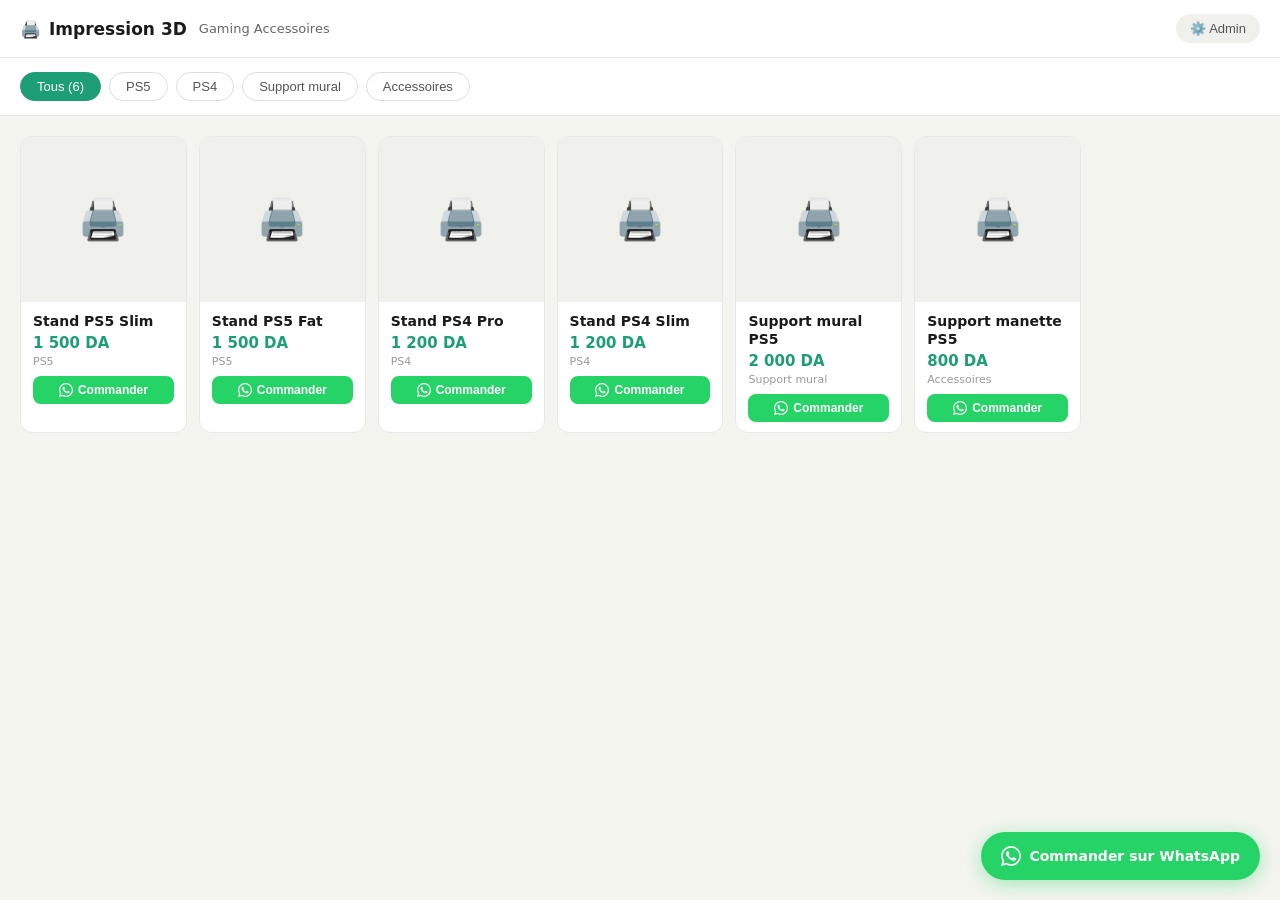
==== index.html @ 2fea6477 "Update index.html" ====
<!DOCTYPE html>
<html lang="fr">
<head>
<meta charset="UTF-8"/>
<meta name="viewport" content="width=device-width, initial-scale=1.0"/>
<title>Impression 3D — Catalogue</title>
<style>
  *{box-sizing:border-box;margin:0;padding:0}
  body{font-family:system-ui,-apple-system,sans-serif;background:#f5f5f0;color:#1a1a1a;min-height:100vh}

  /* ─── HEADER ─── */
  .header{background:#fff;border-bottom:1px solid #e8e8e8;padding:14px 20px;display:flex;align-items:center;justify-content:space-between;position:sticky;top:0;z-index:50}
  .logo{font-size:17px;font-weight:600;display:flex;align-items:center;gap:8px}
  .logo-sub{font-size:13px;font-weight:400;color:#666;margin-left:4px}
  .header-right{display:flex;align-items:center;gap:10px}
  .admin-toggle{background:#f0f0ec;border:none;padding:7px 14px;border-radius:20px;font-size:13px;cursor:pointer;color:#555;font-weight:500}
  .admin-toggle:hover{background:#e5e5e0}

  /* ─── FILTRES ─── */
  .filters{padding:14px 20px;display:flex;gap:8px;flex-wrap:wrap;background:#fff;border-bottom:1px solid #e8e8e8}
  .filter-btn{padding:6px 16px;border-radius:20px;border:1px solid #ddd;font-size:13px;cursor:pointer;background:#fff;color:#555;transition:all .15s;white-space:nowrap}
  .filter-btn.active{background:#1D9E75;color:#fff;border-color:#1D9E75}
  .filter-btn:hover:not(.active){background:#f5f5f0}

  /* ─── GRILLE PRODUITS ─── */
  .grid{display:grid;grid-template-columns:repeat(auto-fill,minmax(160px,1fr));gap:12px;padding:20px;padding-bottom:100px}
  .card{background:#fff;border:1px solid #e8e8e8;border-radius:12px;overflow:hidden;transition:box-shadow .15s,transform .1s}
  .card:hover{box-shadow:0 4px 16px rgba(0,0,0,0.1);transform:translateY(-2px)}
  .card-img{width:100%;aspect-ratio:1;object-fit:cover;display:block;background:#f0f0ec}
  .card-img-placeholder{width:100%;aspect-ratio:1;display:flex;align-items:center;justify-content:center;background:#f0f0ec;font-size:40px}
  .card-body{padding:10px 12px}
  .card-name{font-size:14px;font-weight:600;line-height:1.3;margin-bottom:4px}
  .card-price{font-size:15px;font-weight:700;color:#1D9E75;margin-bottom:3px}
  .card-cat{font-size:11px;color:#999;margin-bottom:8px}
  .card-wa{width:100%;background:#25D366;color:#fff;border:none;padding:7px;border-radius:8px;font-size:12px;font-weight:600;cursor:pointer;display:flex;align-items:center;justify-content:center;gap:5px}
  .card-wa:hover{background:#1fba59}
  .card-wa svg{width:14px;height:14px;flex-shrink:0}

  /* ─── BOUTON WA FIXE ─── */
  .wa-fixed{position:fixed;bottom:20px;right:20px;background:#25D366;color:#fff;border:none;padding:14px 20px;border-radius:28px;font-size:14px;font-weight:600;cursor:pointer;display:flex;align-items:center;gap:8px;box-shadow:0 4px 20px rgba(37,211,102,0.4);z-index:40;text-decoration:none}
  .wa-fixed:hover{background:#1fba59}
  .wa-fixed svg{width:20px;height:20px}

  /* ─── PANNEAU ADMIN ─── */
  .admin-panel{display:none;position:fixed;inset:0;background:rgba(0,0,0,0.5);z-index:200;overflow-y:auto}
  .admin-panel.open{display:flex;align-items:flex-start;justify-content:center;padding:20px}
  .admin-box{background:#fff;border-radius:16px;width:100%;max-width:560px;padding:24px;margin:auto}
  .admin-title{font-size:18px;font-weight:700;margin-bottom:20px;display:flex;justify-content:space-between;align-items:center}
  .admin-close{background:#f0f0ec;border:none;width:32px;height:32px;border-radius:50%;font-size:18px;cursor:pointer;display:flex;align-items:center;justify-content:center}
  .admin-section{margin-bottom:24px}
  .admin-section h3{font-size:14px;font-weight:600;margin-bottom:12px;padding-bottom:8px;border-bottom:1px solid #eee}
  .form-grid{display:grid;grid-template-columns:1fr 1fr;gap:10px}
  .form-group{display:flex;flex-direction:column;gap:5px}
  .form-group.full{grid-column:1/-1}
  label{font-size:12px;color:#666;font-weight:500}
  input,select{padding:8px 12px;border:1px solid #ddd;border-radius:8px;font-size:13px;width:100%;outline:none}
  input:focus,select:focus{border-color:#1D9E75}
  .btn-add{background:#1D9E75;color:#fff;border:none;padding:10px 20px;border-radius:8px;font-size:14px;font-weight:600;cursor:pointer;width:100%;margin-top:4px}
  .btn-add:hover{background:#0F6E56}
  .product-list{display:flex;flex-direction:column;gap:8px;max-height:300px;overflow-y:auto}
  .product-item{display:flex;align-items:center;gap:10px;padding:8px 10px;background:#f5f5f0;border-radius:8px}
  .product-item-img{width:40px;height:40px;object-fit:cover;border-radius:6px;background:#e0e0dc;flex-shrink:0}
  .product-item-info{flex:1;min-width:0}
  .product-item-name{font-size:13px;font-weight:600;white-space:nowrap;overflow:hidden;text-overflow:ellipsis}
  .product-item-price{font-size:12px;color:#1D9E75;font-weight:600}
  .product-item-cat{font-size:11px;color:#999}
  .btn-edit{background:#f0f0ec;border:none;padding:5px 10px;border-radius:6px;font-size:11px;cursor:pointer;color:#555;white-space:nowrap}
  .btn-edit:hover{background:#e5e5e0}
  .btn-delete{background:#fdecea;border:none;padding:5px 10px;border-radius:6px;font-size:11px;cursor:pointer;color:#c0392b;white-space:nowrap}
  .btn-delete:hover{background:#f9d6d3}
  .btn-save-config{background:#f0f0ec;color:#333;border:none;padding:10px 20px;border-radius:8px;font-size:14px;font-weight:600;cursor:pointer;width:100%;margin-top:8px}
  .btn-save-config:hover{background:#e5e5e0}
  .notice{background:#E1F5EE;color:#0F6E56;padding:10px 14px;border-radius:8px;font-size:12px;margin-top:10px;line-height:1.5}
  .empty{text-align:center;padding:30px;color:#999;font-size:13px}
  @media(max-width:480px){
    .form-grid{grid-template-columns:1fr}
    .grid{grid-template-columns:repeat(auto-fill,minmax(140px,1fr))}
    .wa-fixed{bottom:14px;right:14px;padding:12px 16px;font-size:13px}
  }
</style>
</head>
<body>

<!-- ═══════════════ HEADER ═══════════════ -->
<div class="header">
  <div class="logo">
    🖨️ <span id="site-nom">Impression 3D</span>
    <span class="logo-sub" id="site-sous-titre">Gaming Accessoires</span>
  </div>
  <div class="header-right">
    <button class="admin-toggle" onclick="toggleAdmin()">⚙️ Admin</button>
  </div>
</div>

<!-- ═══════════════ FILTRES ═══════════════ -->
<div class="filters" id="filters"></div>

<!-- ═══════════════ GRILLE PRODUITS ═══════════════ -->
<div class="grid" id="grid"></div>

<!-- ═══════════════ BOUTON WA FIXE ═══════════════ -->
<a class="wa-fixed" id="wa-link" href="#" onclick="ouvrirWA('');return false;">
  <svg viewBox="0 0 24 24" fill="currentColor"><path d="M17.472 14.382c-.297-.149-1.758-.867-2.03-.967-.273-.099-.471-.148-.67.15-.197.297-.767.966-.94 1.164-.173.199-.347.223-.644.075-.297-.15-1.255-.463-2.39-1.475-.883-.788-1.48-1.761-1.653-2.059-.173-.297-.018-.458.13-.606.134-.133.298-.347.446-.52.149-.174.198-.298.298-.497.099-.198.05-.371-.025-.52-.075-.149-.669-1.612-.916-2.207-.242-.579-.487-.5-.669-.51-.173-.008-.371-.01-.57-.01-.198 0-.52.074-.792.372-.272.297-1.04 1.016-1.04 2.479 0 1.462 1.065 2.875 1.213 3.074.149.198 2.096 3.2 5.077 4.487.709.306 1.262.489 1.694.625.712.227 1.36.195 1.871.118.571-.085 1.758-.719 2.006-1.413.248-.694.248-1.289.173-1.413-.074-.124-.272-.198-.57-.347m-5.421 7.403h-.004a9.87 9.87 0 01-5.031-1.378l-.361-.214-3.741.982.998-3.648-.235-.374a9.86 9.86 0 01-1.51-5.26c.001-5.45 4.436-9.884 9.888-9.884 2.64 0 5.122 1.03 6.988 2.898a9.825 9.825 0 012.893 6.994c-.003 5.45-4.437 9.884-9.885 9.884m8.413-18.297A11.815 11.815 0 0012.05 0C5.495 0 .16 5.335.157 11.892c0 2.096.547 4.142 1.588 5.945L.057 24l6.305-1.654a11.882 11.882 0 005.683 1.448h.005c6.554 0 11.89-5.335 11.893-11.893a11.821 11.821 0 00-3.48-8.413z"/></svg>
  Commander sur WhatsApp
</a>

<!-- ═══════════════ PANNEAU ADMIN ═══════════════ -->
<div class="admin-panel" id="admin-panel">
  <div class="admin-box">
    <div class="admin-title">
      ⚙️ Panneau Admin
      <button class="admin-close" onclick="toggleAdmin()">✕</button>
    </div>

    <!-- Configuration du site -->
    <div class="admin-section">
      <h3>🔧 Configuration du site</h3>
      <div class="form-grid">
        <div class="form-group full">
          <label>Nom du site</label>
          <input type="text" id="cfg-nom" placeholder="Ex: Impression 3D Alger"/>
        </div>
        <div class="form-group full">
          <label>Sous-titre</label>
          <input type="text" id="cfg-sous" placeholder="Ex: Gaming Accessoires"/>
        </div>
        <div class="form-group full">
          <label>Numéro WhatsApp (format international sans +)</label>
          <input type="text" id="cfg-wa" placeholder="213661234567"/>
        </div>
      </div>
      <button class="btn-save-config" onclick="sauvegarderConfig()">💾 Sauvegarder la config</button>
    </div>

    <!-- Ajouter un produit -->
    <div class="admin-section">
      <h3>➕ Ajouter / Modifier un produit</h3>
      <input type="hidden" id="edit-id"/>
      <div class="form-grid">
        <div class="form-group full">
          <label>Nom du produit *</label>
          <input type="text" id="f-nom" placeholder="Ex: Stand PS5 Slim"/>
        </div>
        <div class="form-group">
          <label>Prix *</label>
          <input type="text" id="f-prix" placeholder="Ex: 1 500 DA"/>
        </div>
        <div class="form-group">
          <label>Catégorie *</label>
          <input type="text" id="f-cat" placeholder="Ex: PS5, PS4, Accessoires"/>
        </div>
        <div class="form-group full">
          <label>Lien image (URL depuis Makerworld ou autre)</label>
          <input type="text" id="f-img" placeholder="https://makerworld.com/...ou lien image directe"/>
        </div>
      </div>
      <button class="btn-add" id="btn-add-prod" onclick="ajouterProduit()">➕ Ajouter le produit</button>
      <div class="notice">
        💡 <strong>Comment obtenir un lien image depuis Makerworld :</strong><br/>
        1. Ouvrez la page du modèle sur Makerworld<br/>
        2. Clic droit sur la photo → "Copier l'adresse de l'image"<br/>
        3. Collez le lien ci-dessus
      </div>
    </div>

    <!-- Liste des produits -->
    <div class="admin-section">
      <h3>📦 Mes produits (<span id="count-prod">0</span>)</h3>
      <div class="product-list" id="product-list"></div>
    </div>

    <!-- Export -->
    <div class="admin-section">
      <h3>💾 Sauvegarder & Exporter</h3>
      <p style="font-size:12px;color:#666;margin-bottom:10px;line-height:1.6">
        Téléchargez votre catalogue mis à jour. Remplacez l'ancien fichier HTML par le nouveau.
      </p>
      <button class="btn-add" onclick="exporterHTML()">⬇️ Télécharger mon catalogue mis à jour</button>
    </div>

  </div>
</div>

<script>
// ═══════════════ DONNÉES PAR DÉFAUT ═══════════════
let config = {
  nom: "Impression 3D",
  sousTitre: "Gaming Accessoires",
  whatsapp: "213XXXXXXXXX"
};

let produits = [
  {id:1, nom:"Stand PS5 Slim", prix:"1 500 DA", cat:"PS5", img:"https://lh3.googleusercontent.com/sitesv/[base64]w1280"},
  {id:2, nom:"Stand PS5 Fat", prix:"1 500 DA", cat:"PS5", img:"https://lh3.googleusercontent.com/sitesv/[base64]w1280"},
  {id:3, nom:"Stand PS4 Pro", prix:"1 200 DA", cat:"PS4", img:"https://lh3.googleusercontent.com/sitesv/[base64]w1280"},
  {id:4, nom:"Stand PS4 Slim", prix:"1 200 DA", cat:"PS4", img:"https://lh3.googleusercontent.com/sitesv/[base64]w1280"},
  {id:5, nom:"Support mural PS5", prix:"2 000 DA", cat:"Support mural", img:"https://lh3.googleusercontent.com/sitesv/[base64]w1280"},
  {id:6, nom:"Support manette PS5", prix:"800 DA", cat:"Accessoires", img:"https://lh3.googleusercontent.com/sitesv/[base64]w1280"},
];

let filtreActif = "Tous";
let nextId = 100;

// ═══════════════ RENDU PRINCIPAL ═══════════════
function afficherSite() {
  document.getElementById("site-nom").textContent = config.nom;
  document.getElementById("site-sous-titre").textContent = config.sousTitre;

  // Filtres
  const cats = ["Tous", ...new Set(produits.map(p => p.cat))];
  document.getElementById("filters").innerHTML = cats.map(c =>
    `<button class="filter-btn ${c===filtreActif?'active':''}" onclick="filtrer('${c}')">${c} ${c==='Tous'?'('+produits.length+')':''}</button>`
  ).join("");

  // Grille
  const liste = filtreActif === "Tous" ? produits : produits.filter(p => p.cat === filtreActif);
  if(liste.length === 0) {
    document.getElementById("grid").innerHTML = `<div class="empty" style="grid-column:1/-1">Aucun produit dans cette catégorie.</div>`;
  } else {
    document.getElementById("grid").innerHTML = liste.map(p => `
      <div class="card">
        ${p.img
          ? `<img class="card-img" src="${p.img}" alt="${p.nom}" onerror="this.outerHTML='<div class=card-img-placeholder>🖨️</div>'">`
          : `<div class="card-img-placeholder">🖨️</div>`
        }
        <div class="card-body">
          <div class="card-name">${p.nom}</div>
          <div class="card-price">${p.prix}</div>
          <div class="card-cat">${p.cat}</div>
          <button class="card-wa" onclick="ouvrirWA('${p.nom} — ${p.prix}')">
            <svg viewBox="0 0 24 24" fill="currentColor"><path d="M17.472 14.382c-.297-.149-1.758-.867-2.03-.967-.273-.099-.471-.148-.67.15-.197.297-.767.966-.94 1.164-.173.199-.347.223-.644.075-.297-.15-1.255-.463-2.39-1.475-.883-.788-1.48-1.761-1.653-2.059-.173-.297-.018-.458.13-.606.134-.133.298-.347.446-.52.149-.174.198-.298.298-.497.099-.198.05-.371-.025-.52-.075-.149-.669-1.612-.916-2.207-.242-.579-.487-.5-.669-.51-.173-.008-.371-.01-.57-.01-.198 0-.52.074-.792.372-.272.297-1.04 1.016-1.04 2.479 0 1.462 1.065 2.875 1.213 3.074.149.198 2.096 3.2 5.077 4.487.709.306 1.262.489 1.694.625.712.227 1.36.195 1.871.118.571-.085 1.758-.719 2.006-1.413.248-.694.248-1.289.173-1.413-.074-.124-.272-.198-.57-.347m-5.421 7.403h-.004a9.87 9.87 0 01-5.031-1.378l-.361-.214-3.741.982.998-3.648-.235-.374a9.86 9.86 0 01-1.51-5.26c.001-5.45 4.436-9.884 9.888-9.884 2.64 0 5.122 1.03 6.988 2.898a9.825 9.825 0 012.893 6.994c-.003 5.45-4.437 9.884-9.885 9.884m8.413-18.297A11.815 11.815 0 0012.05 0C5.495 0 .16 5.335.157 11.892c0 2.096.547 4.142 1.588 5.945L.057 24l6.305-1.654a11.882 11.882 0 005.683 1.448h.005c6.554 0 11.89-5.335 11.893-11.893a11.821 11.821 0 00-3.48-8.413z"/></svg>
            Commander
          </button>
        </div>
      </div>
    `).join("");
  }
}

function filtrer(cat) {
  filtreActif = cat;
  afficherSite();
}

function ouvrirWA(produit) {
  const num = 00213796878817;
  const msg = produit
    ? `Bonjour, je veux commander : ${produit}`
    : `Bonjour, je voudrais passer une commande.`;
  window.open(`https://wa.me/${num}?text=${encodeURIComponent(msg)}`, '_blank');
}

// ═══════════════ ADMIN ═══════════════
function toggleAdmin() {
  const p = document.getElementById("admin-panel");
  p.classList.toggle("open");
  if(p.classList.contains("open")) chargerAdmin();
}

function chargerAdmin() {
  document.getElementById("cfg-nom").value = config.nom;
  document.getElementById("cfg-sous").value = config.sousTitre;
  document.getElementById("cfg-wa").value = config.whatsapp;
  rafraichirListeProduits();
}

function sauvegarderConfig() {
  config.nom = document.getElementById("cfg-nom").value.trim() || config.nom;
  config.sousTitre = document.getElementById("cfg-sous").value.trim() || config.sousTitre;
  config.whatsapp = document.getElementById("cfg-wa").value.trim() || config.whatsapp;
  afficherSite();
  alert("✅ Configuration sauvegardée !");
}

function ajouterProduit() {
  const nom = document.getElementById("f-nom").value.trim();
  const prix = document.getElementById("f-prix").value.trim();
  const cat = document.getElementById("f-cat").value.trim();
  const img = document.getElementById("f-img").value.trim();
  const editId = document.getElementById("edit-id").value;

  if(!nom || !prix || !cat) {
    alert("⚠️ Veuillez remplir : Nom, Prix et Catégorie");
    return;
  }

  if(editId) {
    const idx = produits.findIndex(p => p.id == editId);
    if(idx >= 0) {
      produits[idx] = {id: parseInt(editId), nom, prix, cat, img};
    }
    document.getElementById("edit-id").value = "";
    document.getElementById("btn-add-prod").textContent = "➕ Ajouter le produit";
  } else {
    produits.push({id: nextId++, nom, prix, cat, img});
  }

  document.getElementById("f-nom").value = "";
  document.getElementById("f-prix").value = "";
  document.getElementById("f-cat").value = "";
  document.getElementById("f-img").value = "";
  afficherSite();
  rafraichirListeProduits();
}

function modifierProduit(id) {
  const p = produits.find(x => x.id == id);
  if(!p) return;
  document.getElementById("edit-id").value = p.id;
  document.getElementById("f-nom").value = p.nom;
  document.getElementById("f-prix").value = p.prix;
  document.getElementById("f-cat").value = p.cat;
  document.getElementById("f-img").value = p.img || "";
  document.getElementById("btn-add-prod").textContent = "✏️ Modifier le produit";
  document.getElementById("f-nom").focus();
  document.getElementById("f-nom").scrollIntoView({behavior:"smooth"});
}

function supprimerProduit(id) {
  if(!confirm("Supprimer ce produit ?")) return;
  produits = produits.filter(p => p.id != id);
  afficherSite();
  rafraichirListeProduits();
}

function rafraichirListeProduits() {
  document.getElementById("count-prod").textContent = produits.length;
  if(produits.length === 0) {
    document.getElementById("product-list").innerHTML = `<div class="empty">Aucun produit. Ajoutez-en un ci-dessus.</div>`;
    return;
  }
  document.getElementById("product-list").innerHTML = produits.map(p => `
    <div class="product-item">
      ${p.img
        ? `<img class="product-item-img" src="${p.img}" alt="${p.nom}" onerror="this.outerHTML='<div style=width:40px;height:40px;background:#e0e0dc;border-radius:6px;display:flex;align-items:center;justify-content:center;font-size:18px>🖨️</div>'">`
        : `<div style="width:40px;height:40px;background:#e0e0dc;border-radius:6px;display:flex;align-items:center;justify-content:center;font-size:18px">🖨️</div>`
      }
      <div class="product-item-info">
        <div class="product-item-name">${p.nom}</div>
        <div class="product-item-price">${p.prix}</div>
        <div class="product-item-cat">${p.cat}</div>
      </div>
      <button class="btn-edit" onclick="modifierProduit(${p.id})">✏️</button>
      <button class="btn-delete" onclick="supprimerProduit(${p.id})">🗑️</button>
    </div>
  `).join("");
}

// ═══════════════ EXPORT HTML ═══════════════
function exporterHTML() {
  const produitsJSON = JSON.stringify(produits);
  const configJSON = JSON.stringify(config);

  const contenu = document.documentElement.outerHTML
    .replace(/let produits = \[[\s\S]*?\];/, `let produits = ${produitsJSON};`)
    .replace(/let config = \{[\s\S]*?\};/, `let config = ${configJSON};`);

  const blob = new Blob([contenu], {type: "text/html;charset=utf-8"});
  const a = document.createElement("a");
  a.href = URL.createObjectURL(blob);
  a.download = "catalogue-3d.html";
  a.click();
}

// ═══════════════ DÉMARRAGE ═══════════════
afficherSite();
</script>
</body>
</html>
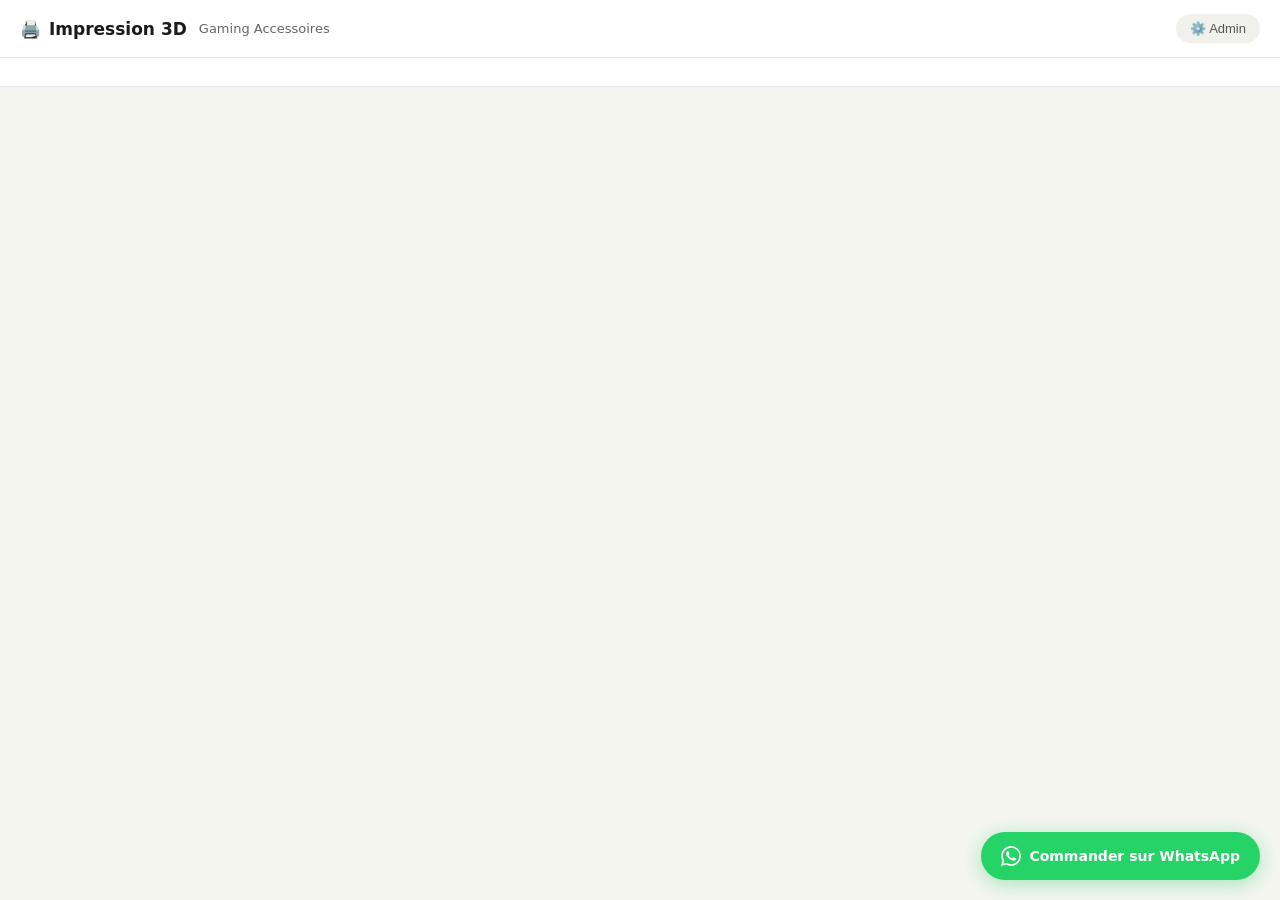
==== commit cb9f0736: "Update index.html" ====
--- a/index.html
+++ b/index.html
@@ -243,7 +243,7 @@
 }
 
 function ouvrirWA(produit) {
-  const num = 00213796878817;
+  const num = https://wa.me/00213796878817;
   const msg = produit
     ? `Bonjour, je veux commander : ${produit}`
     : `Bonjour, je voudrais passer une commande.`;
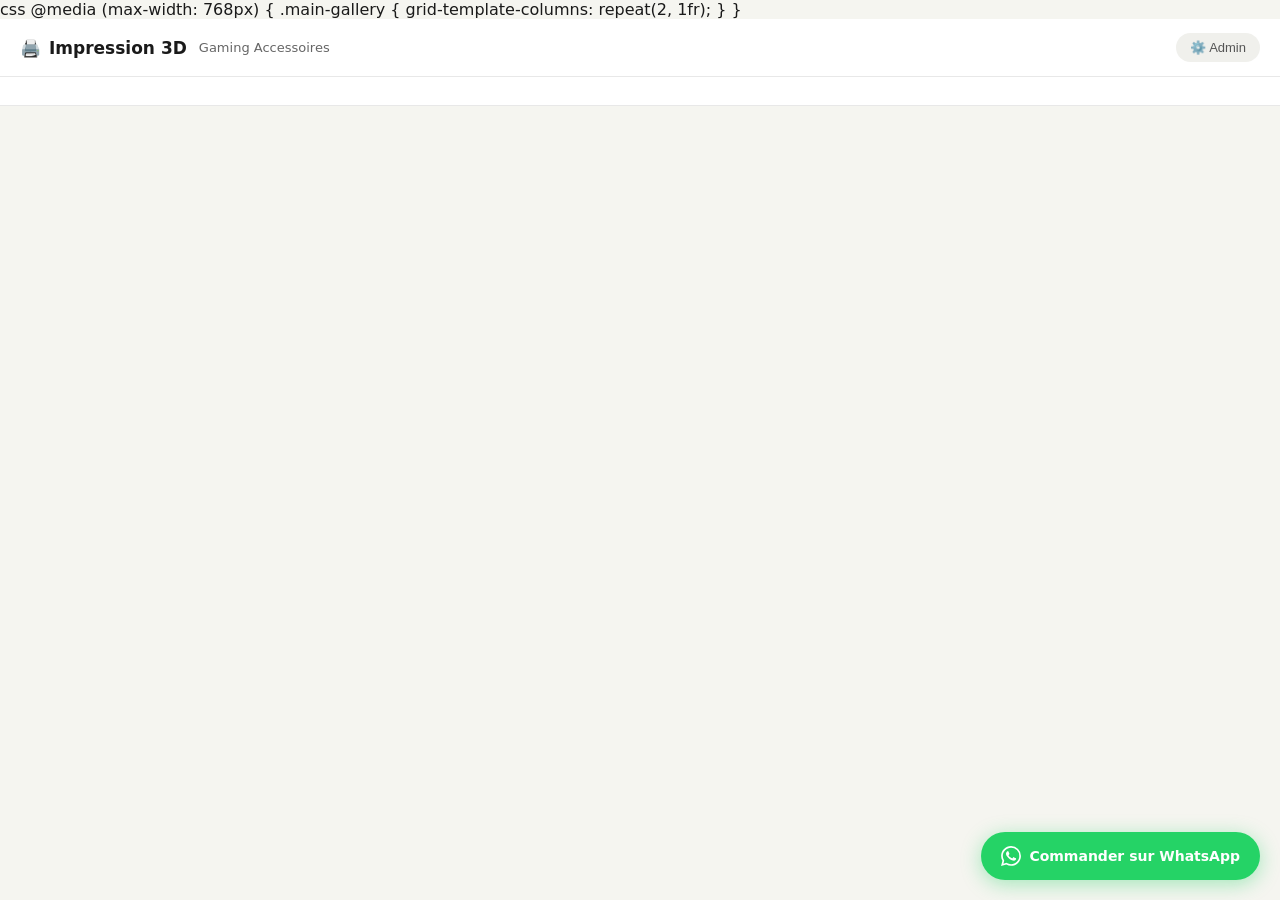
==== commit d10e2207: "Update index.html" ====
--- a/index.html
+++ b/index.html
@@ -78,6 +78,7 @@
     .wa-fixed{bottom:14px;right:14px;padding:12px 16px;font-size:13px}
   }
 </style>
+css @media (max-width: 768px) { .main-gallery { grid-template-columns: repeat(2, 1fr); } }
 </head>
 <body>
 
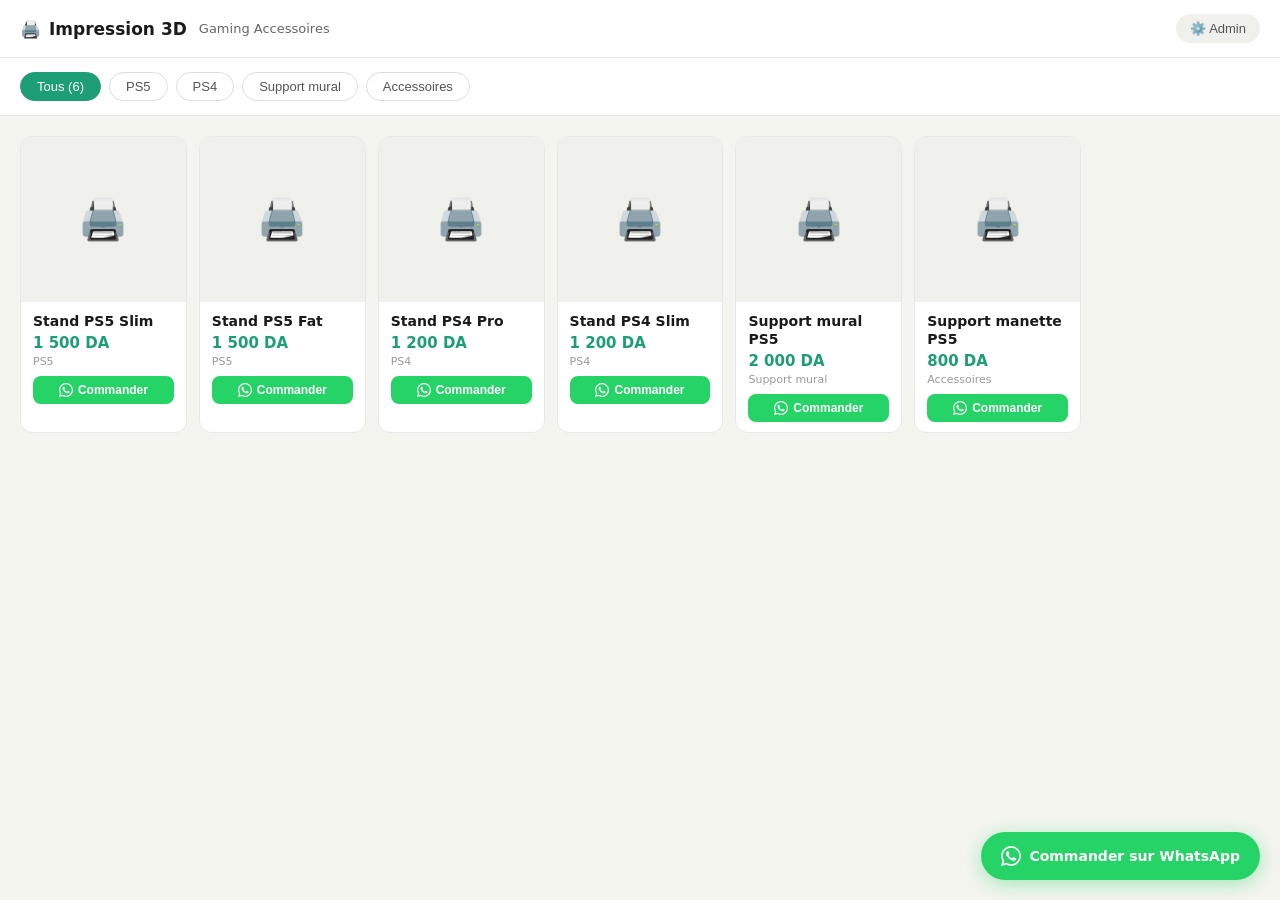
==== commit 83fa3768: "Add files via upload" ====
--- a/index.html
+++ b/index.html
@@ -78,7 +78,6 @@
     .wa-fixed{bottom:14px;right:14px;padding:12px 16px;font-size:13px}
   }
 </style>
-css @media (max-width: 768px) { .main-gallery { grid-template-columns: repeat(2, 1fr); } }
 </head>
 <body>
 
@@ -244,7 +243,7 @@
 }
 
 function ouvrirWA(produit) {
-  const num = https://wa.me/00213796878817;
+  const num = config.whatsapp;
   const msg = produit
     ? `Bonjour, je veux commander : ${produit}`
     : `Bonjour, je voudrais passer une commande.`;
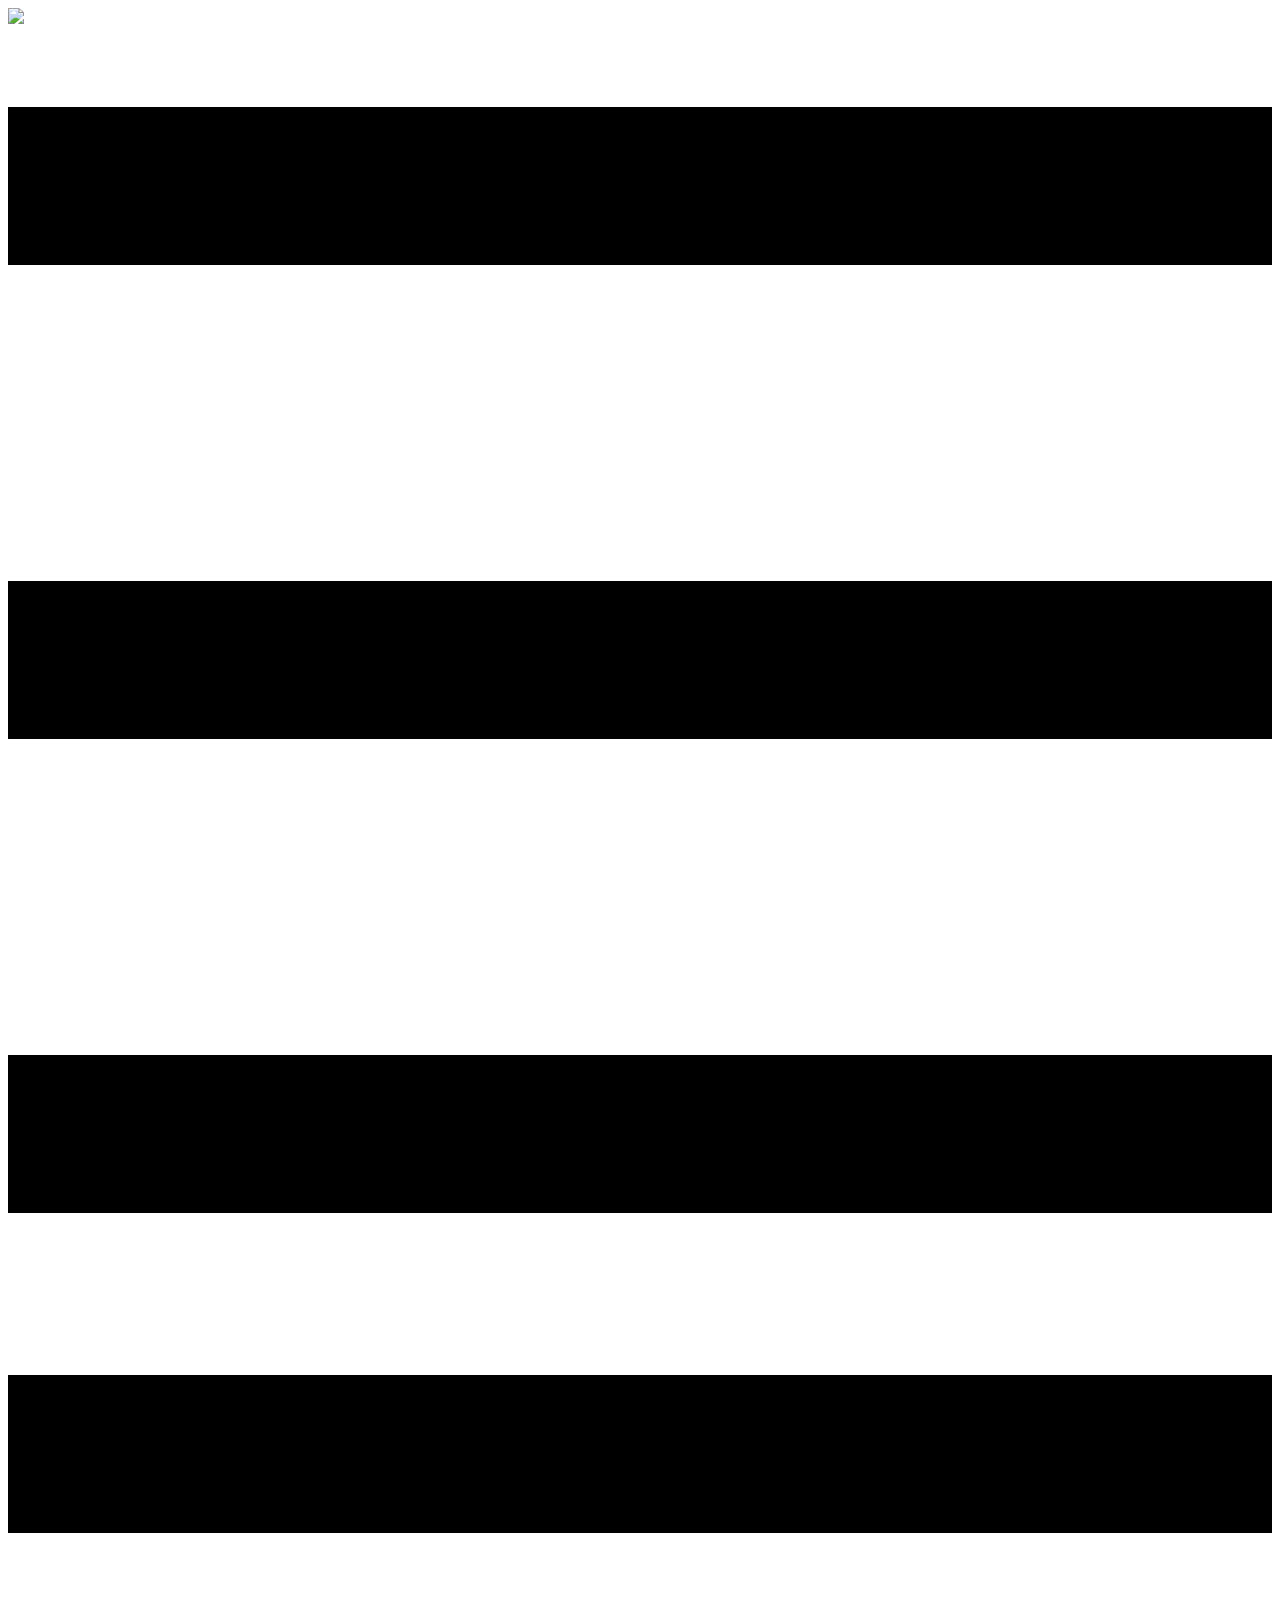
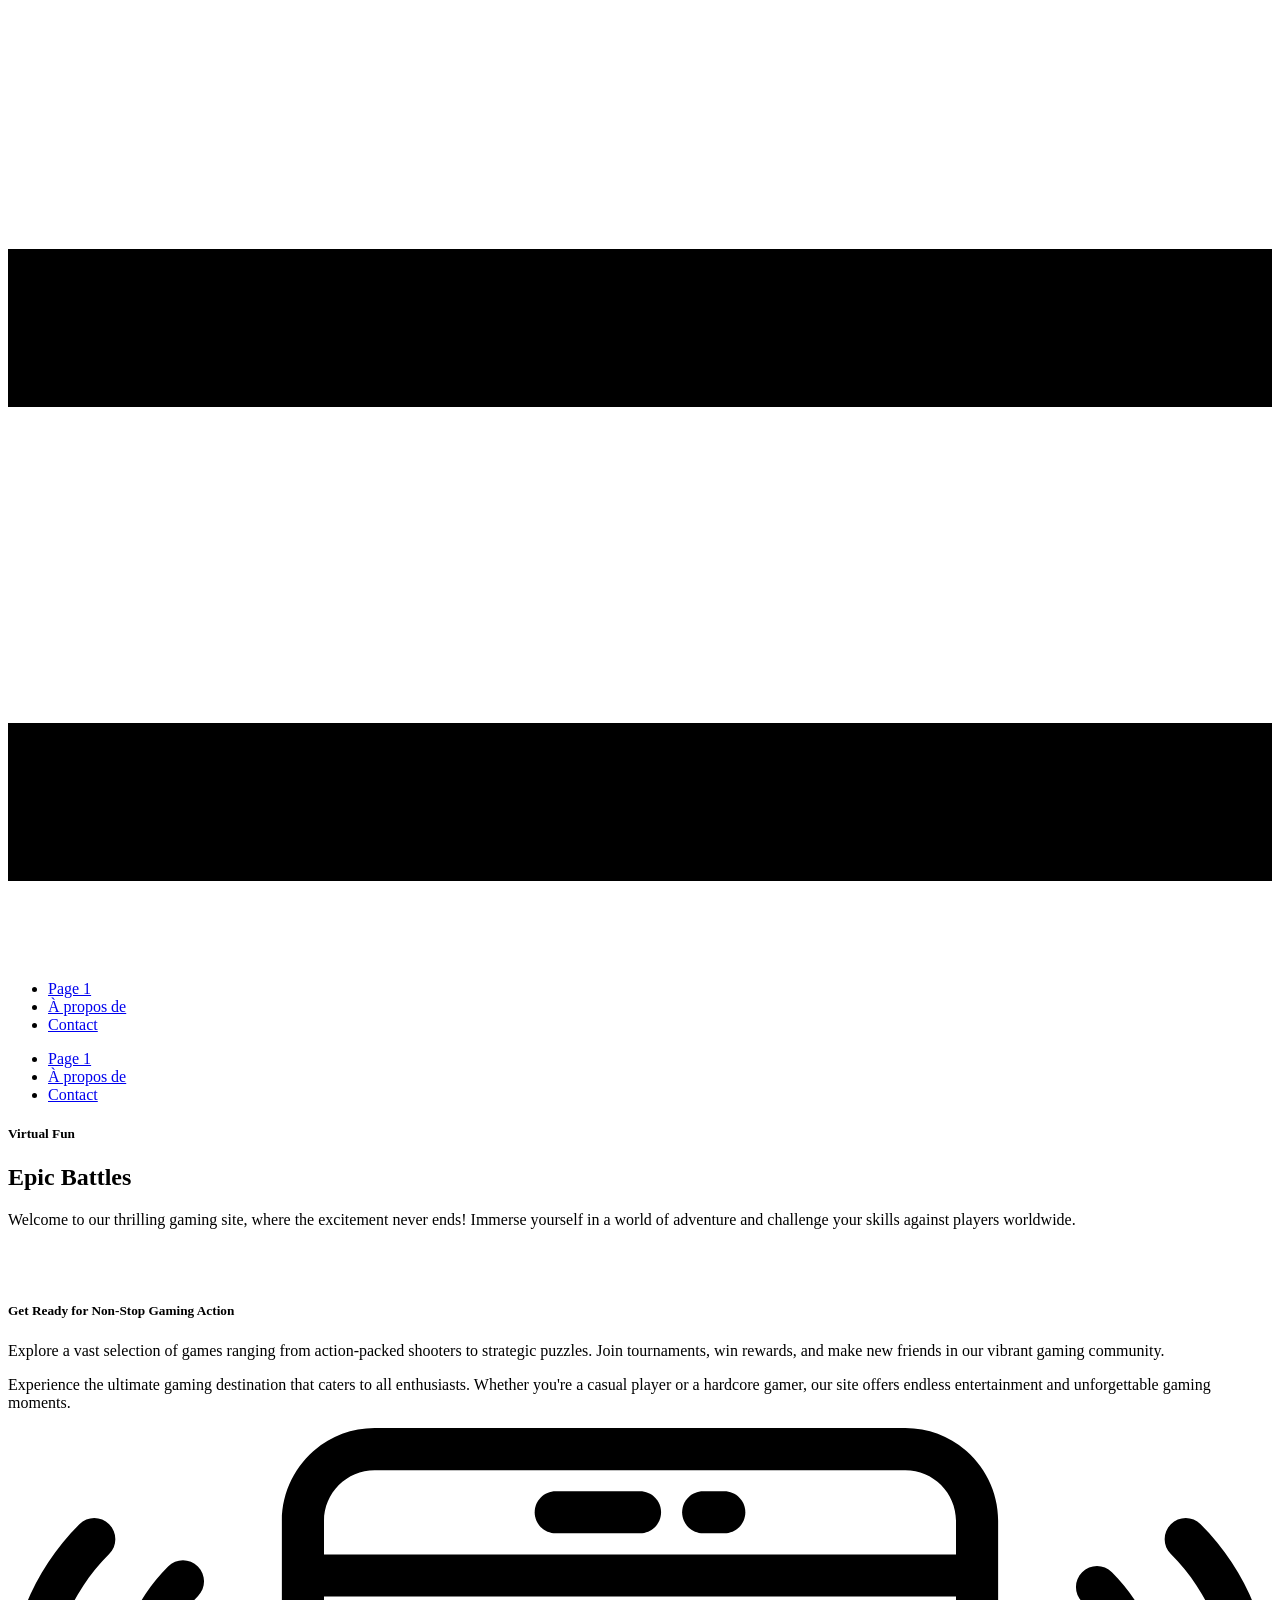
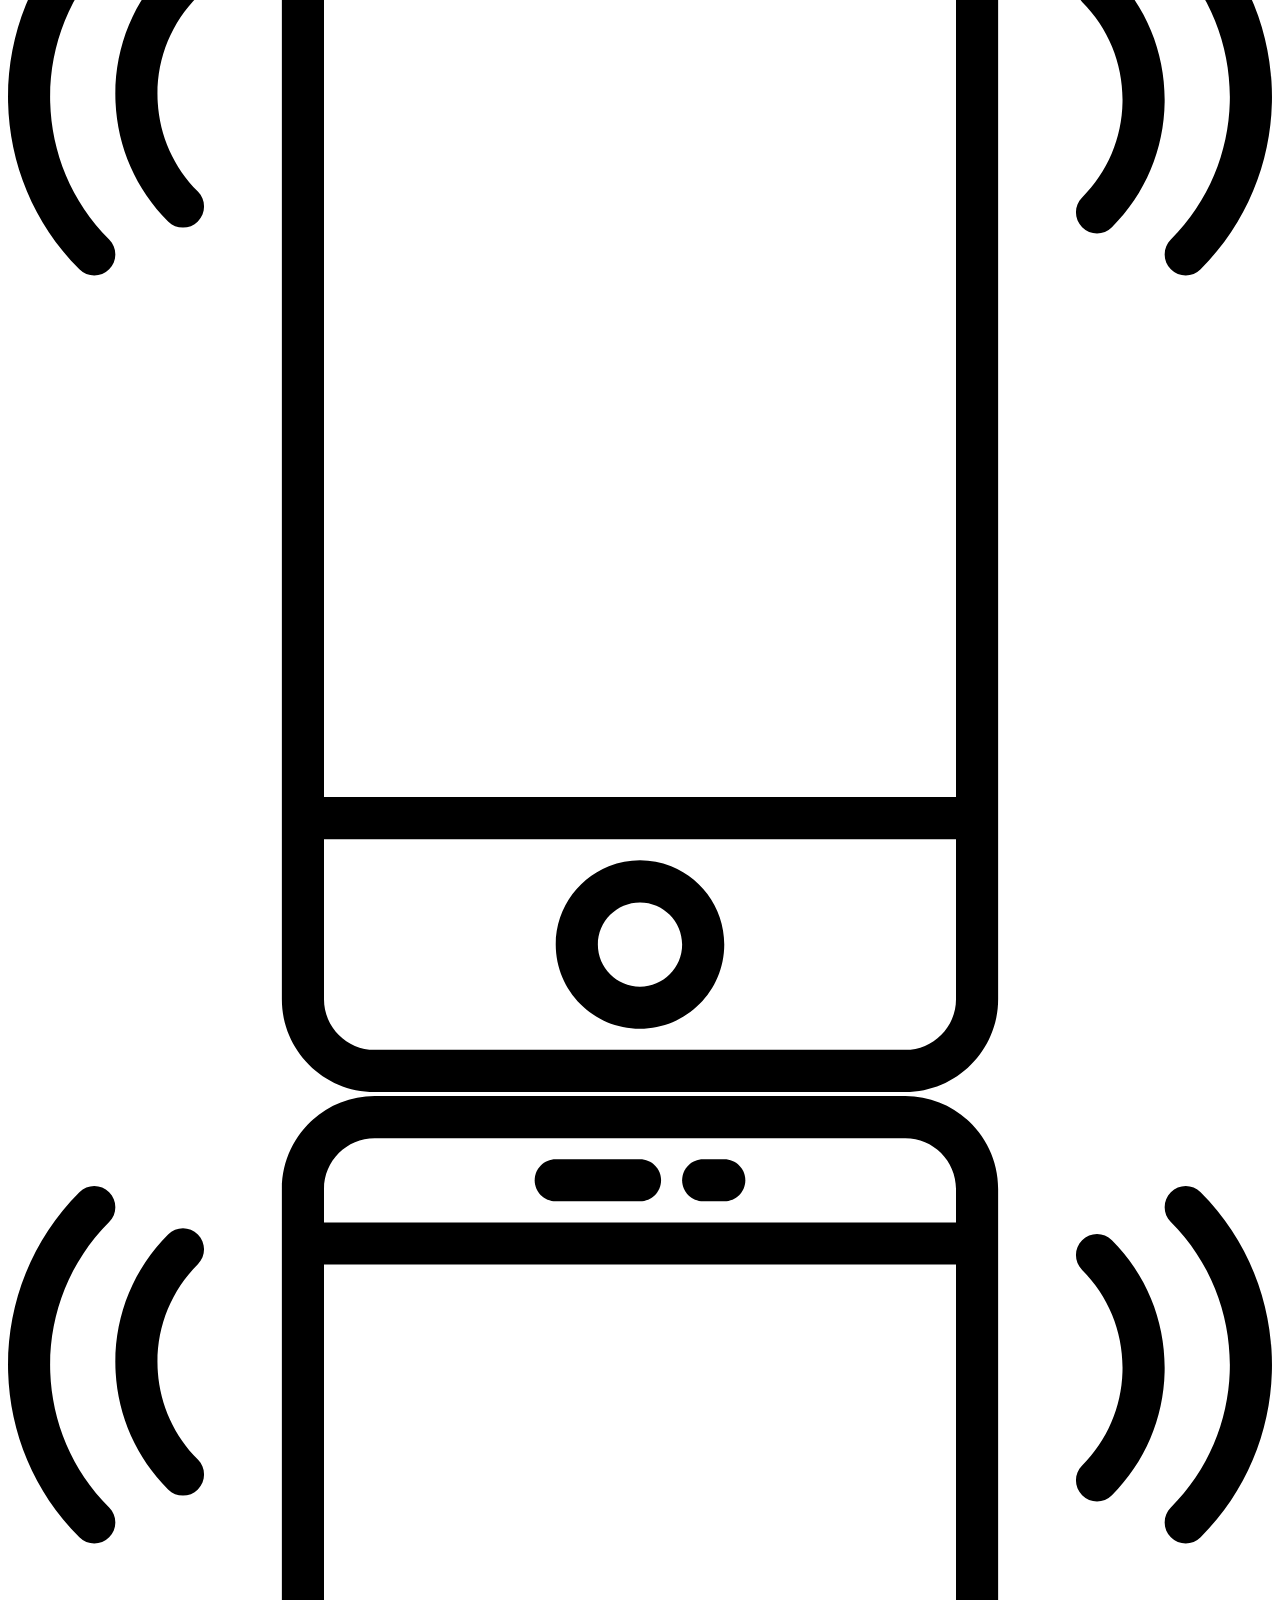
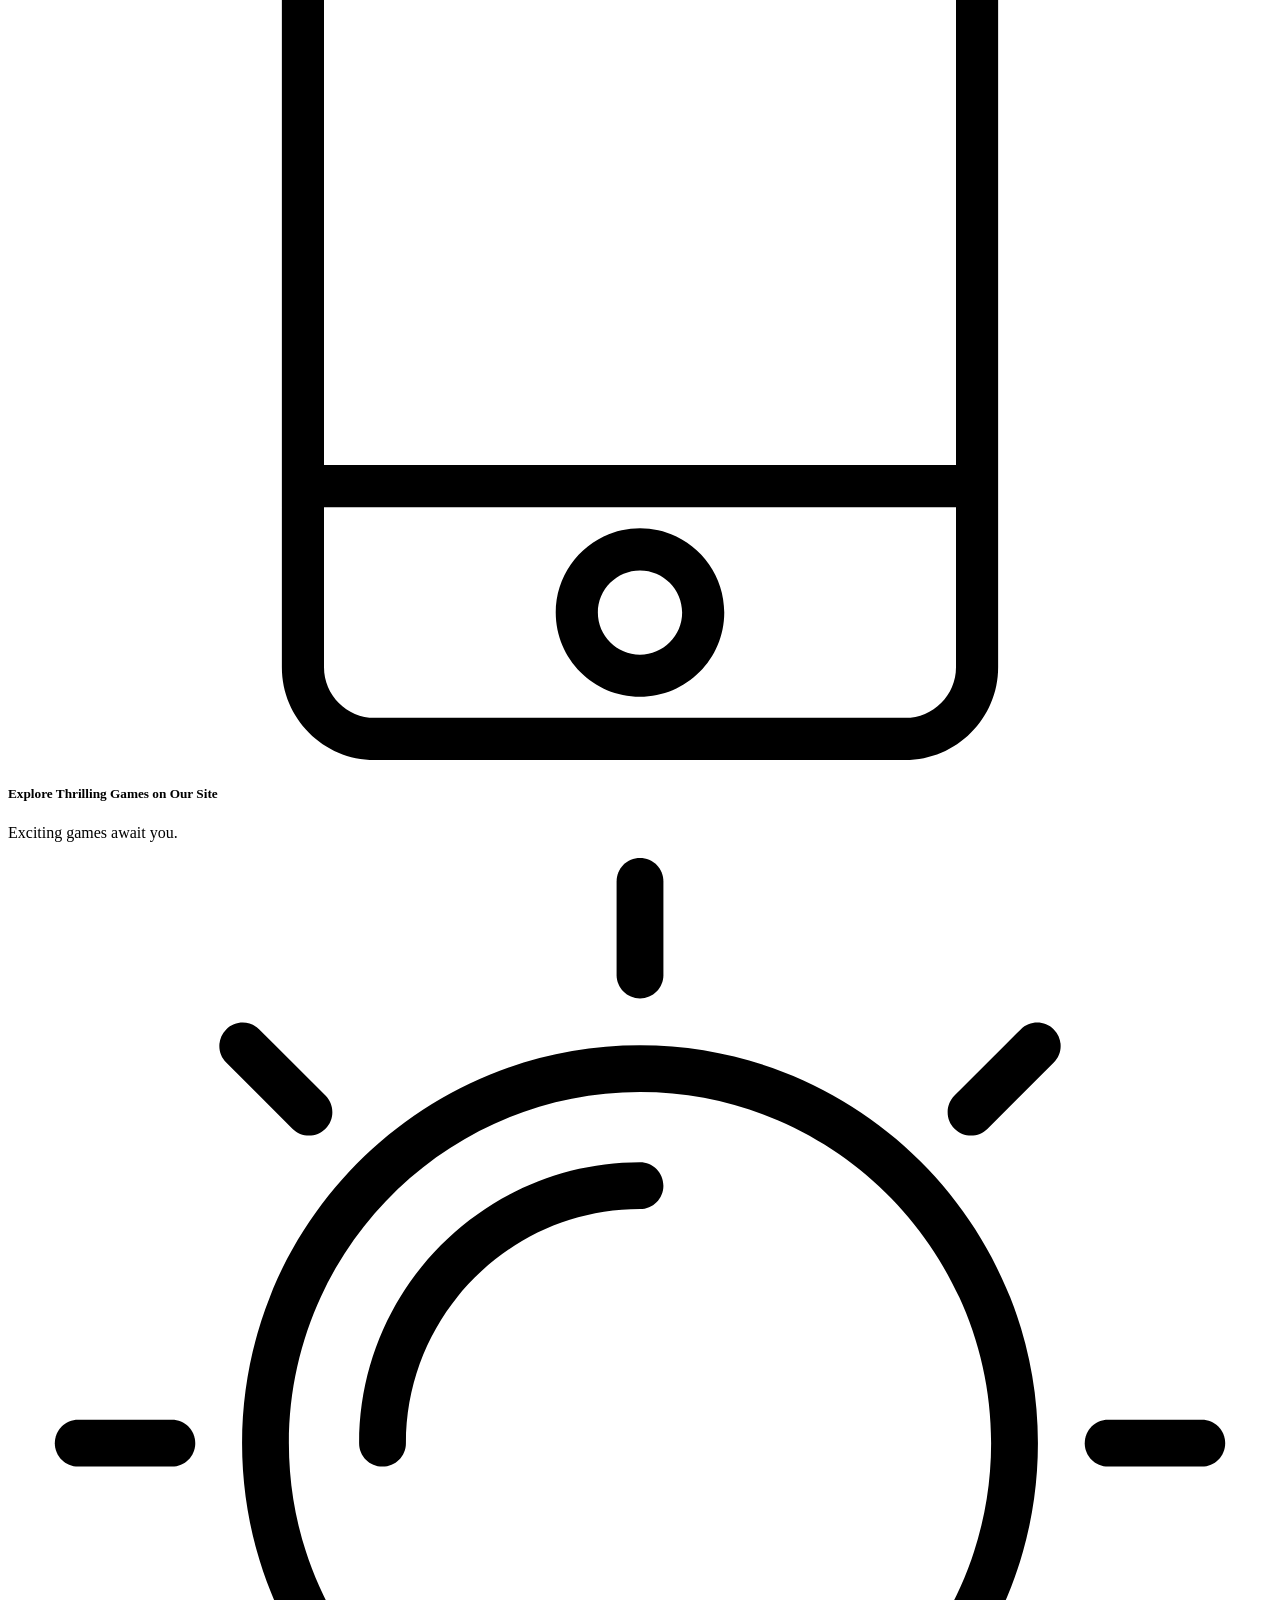
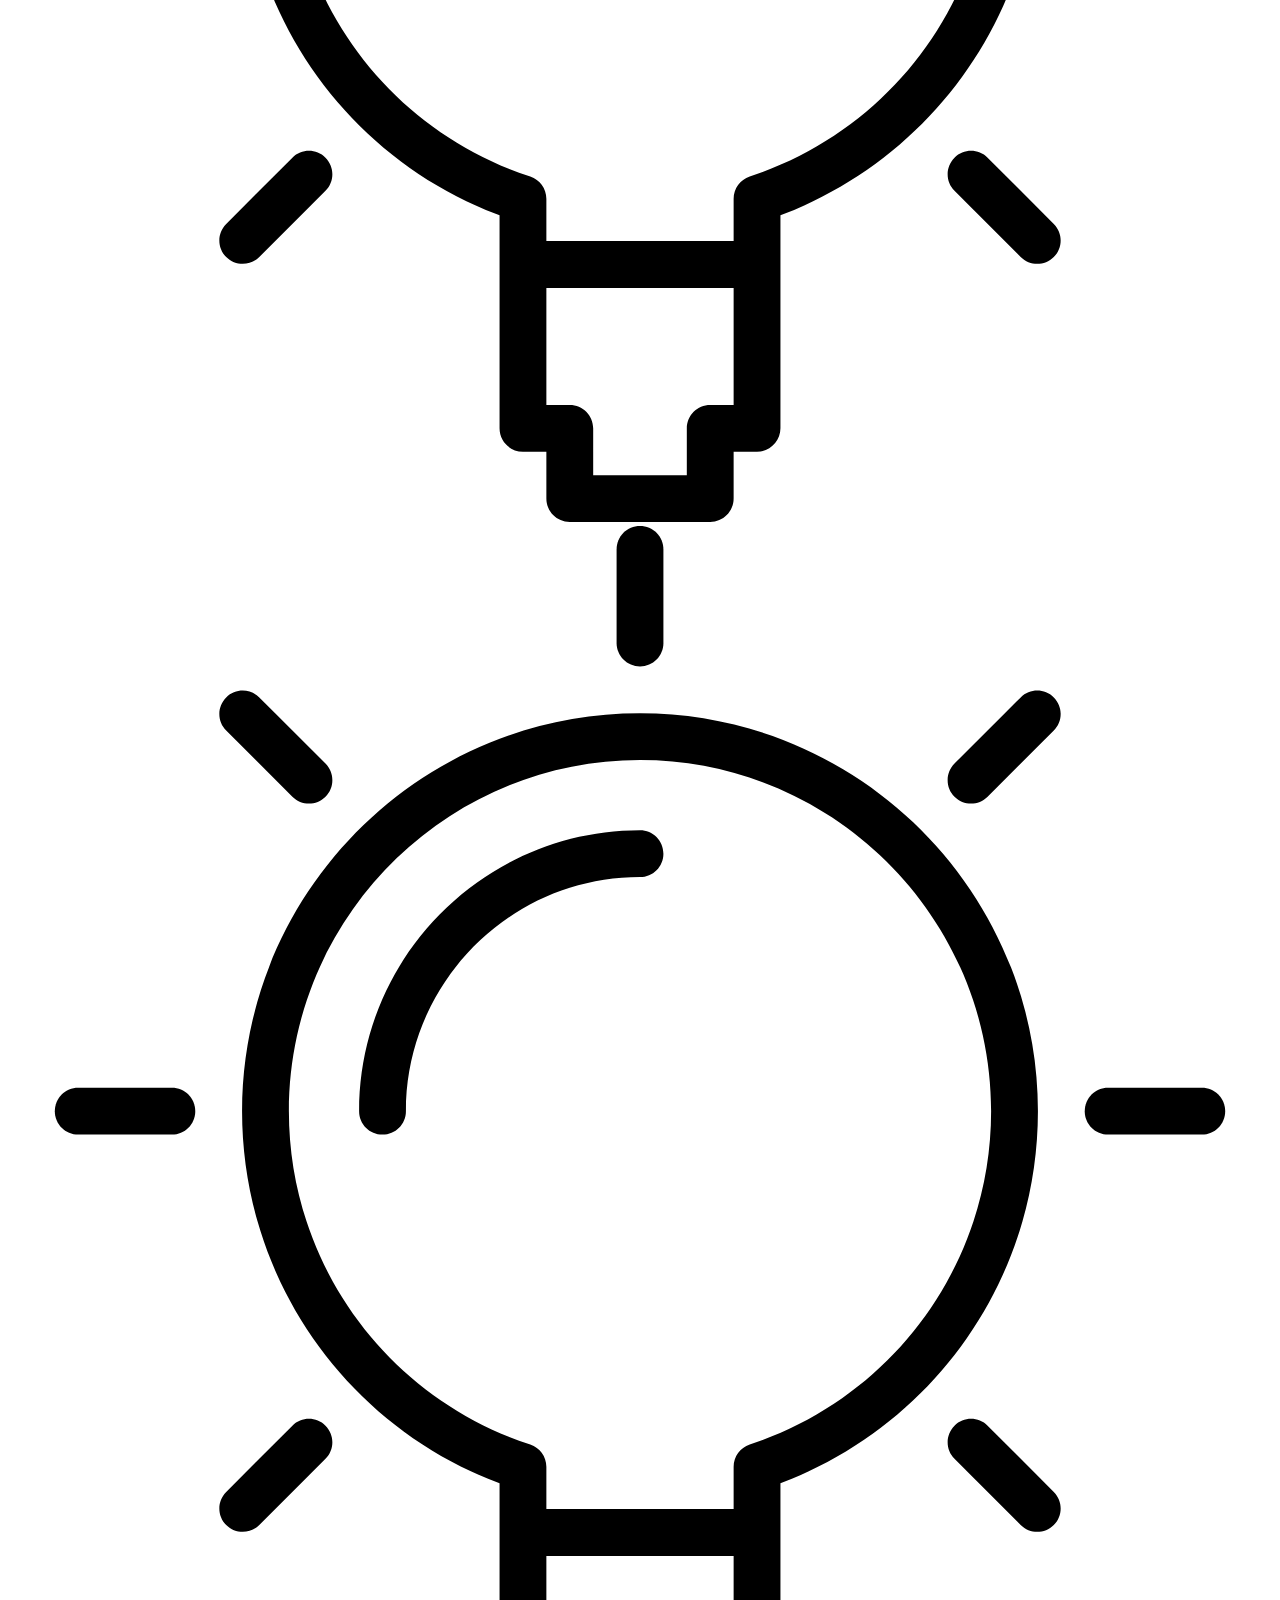
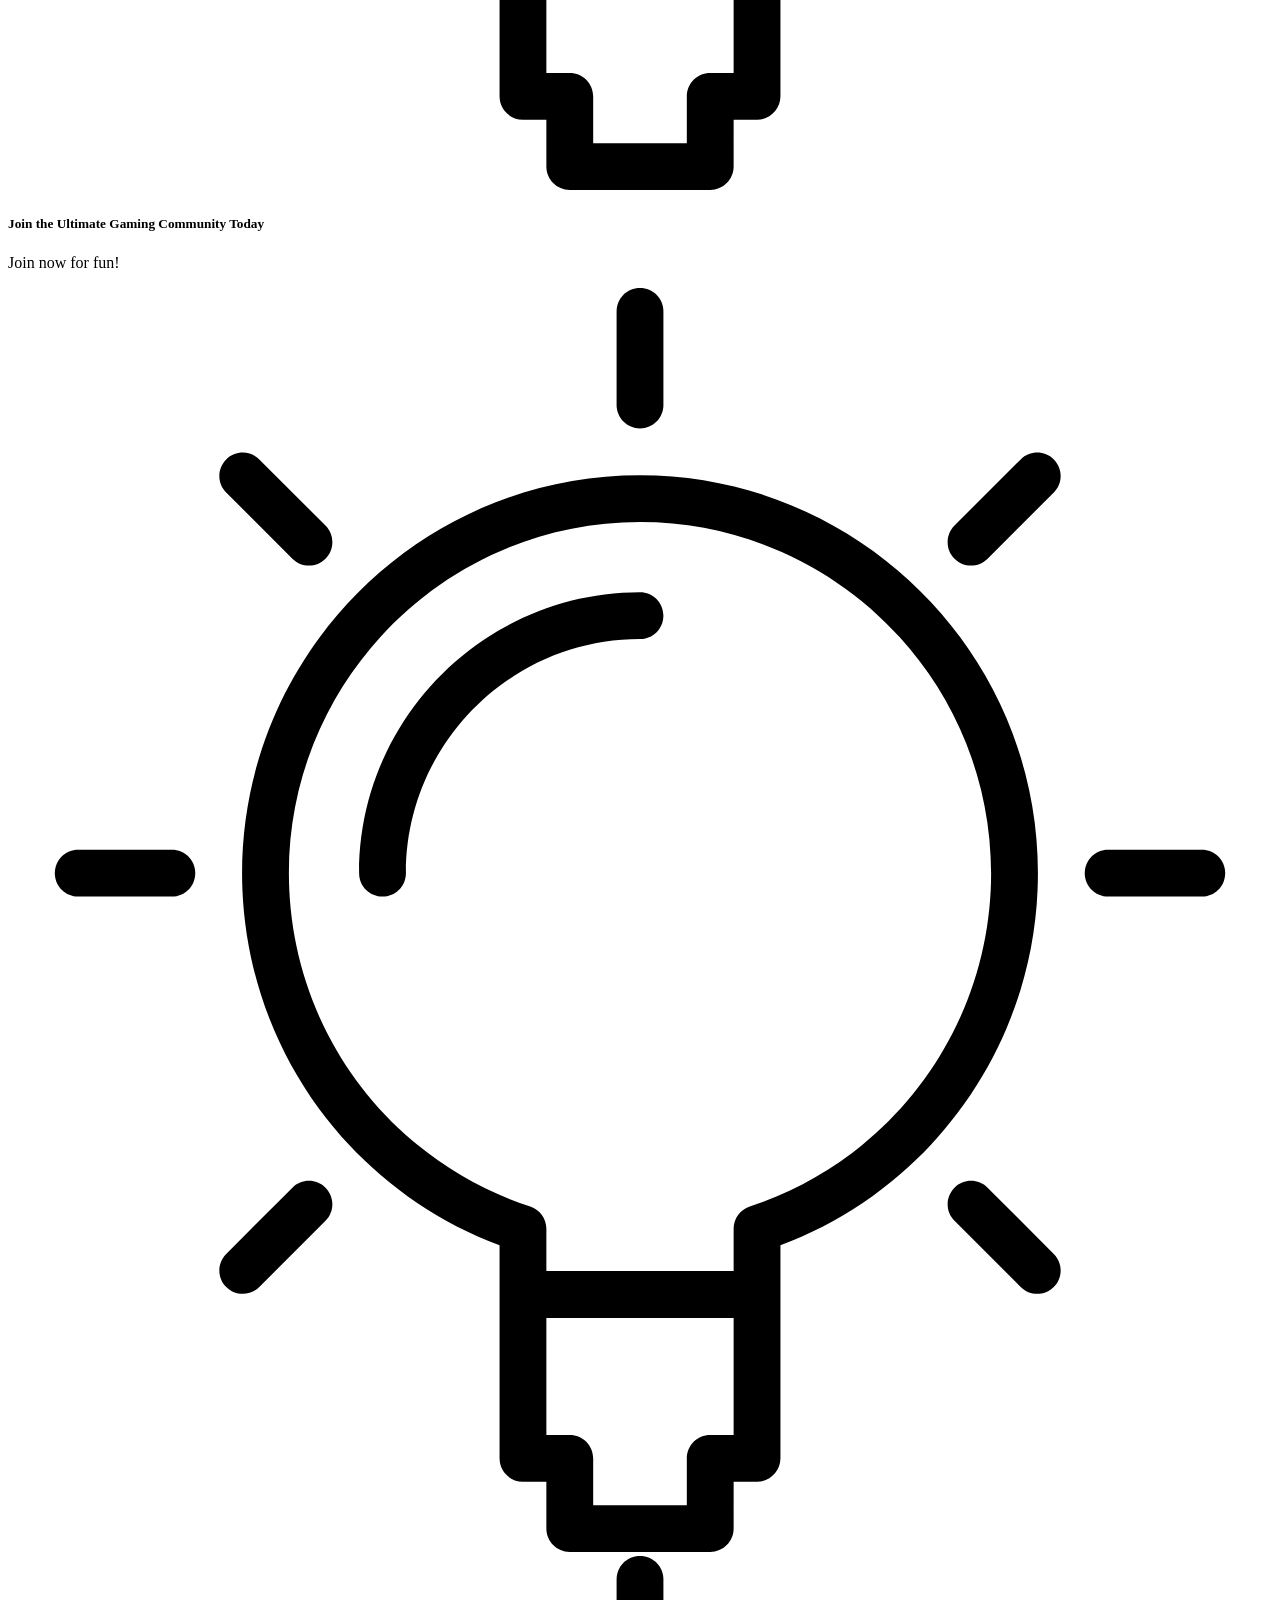
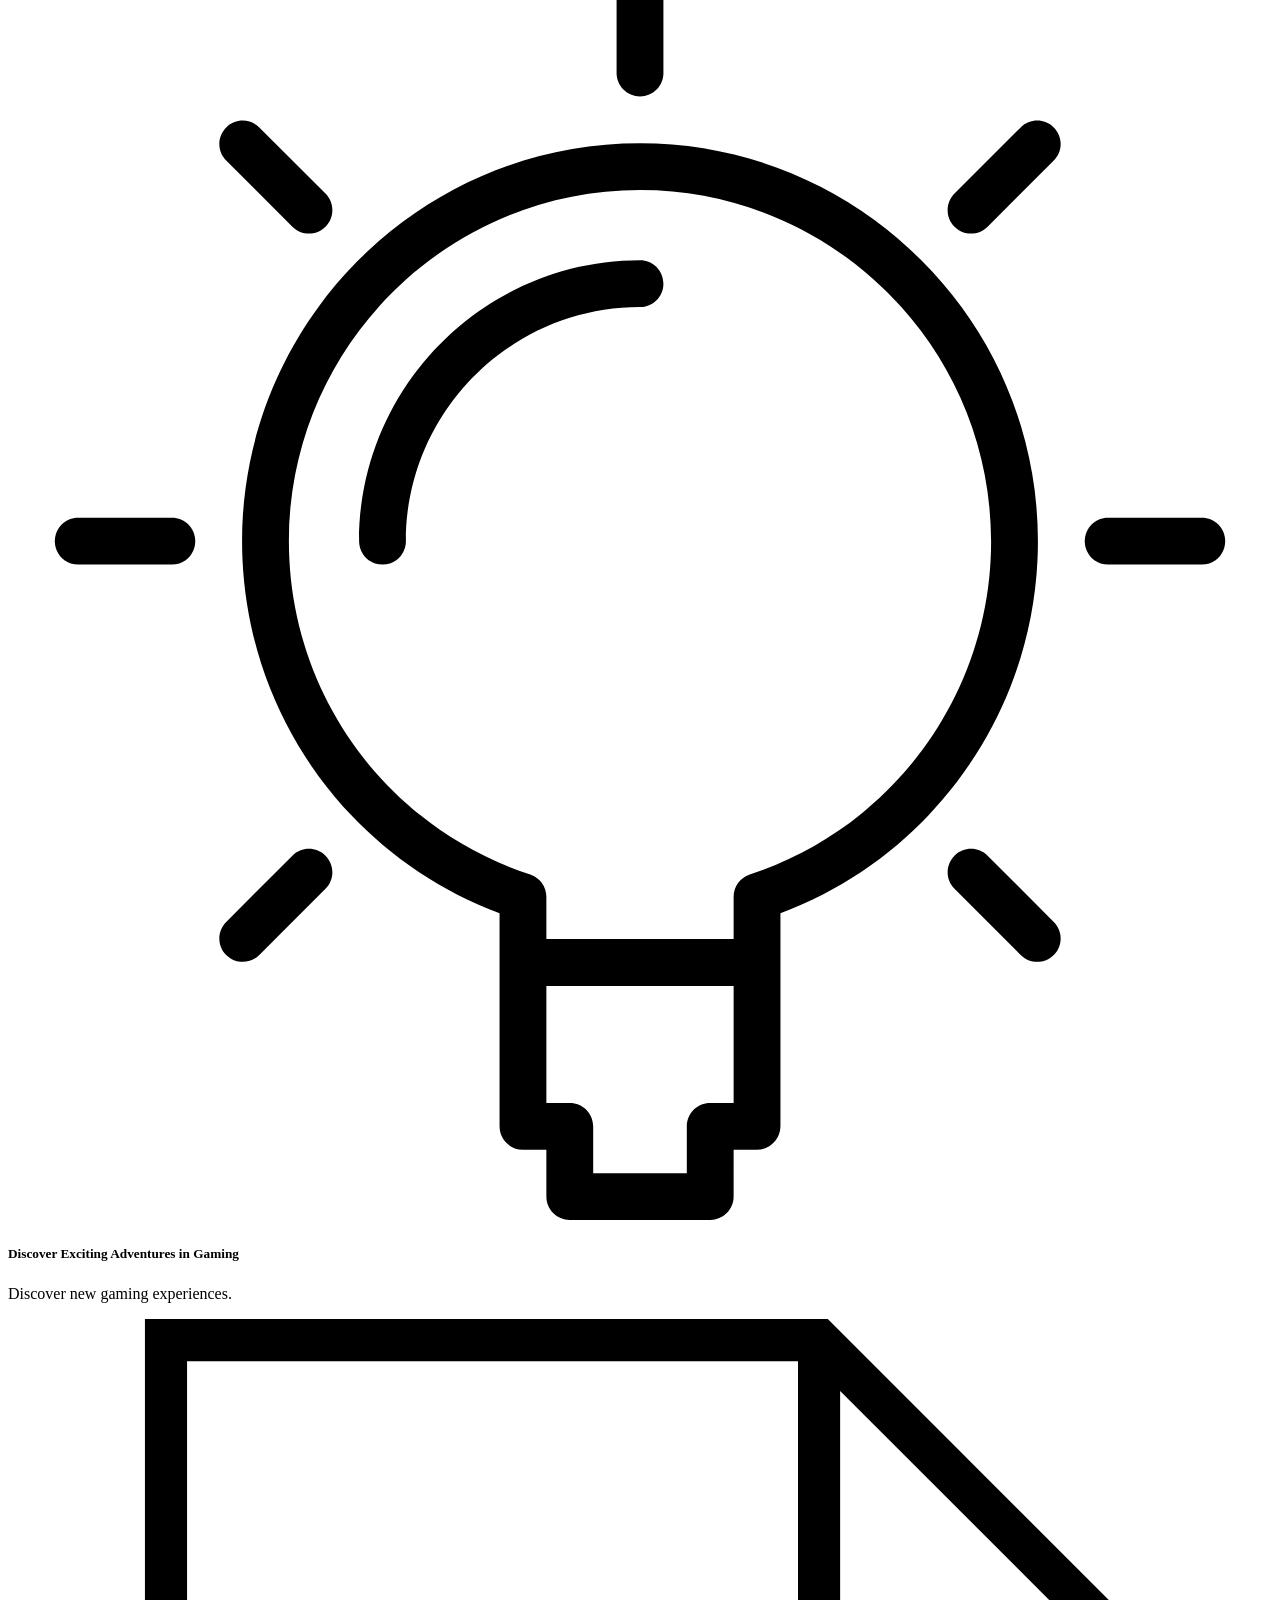
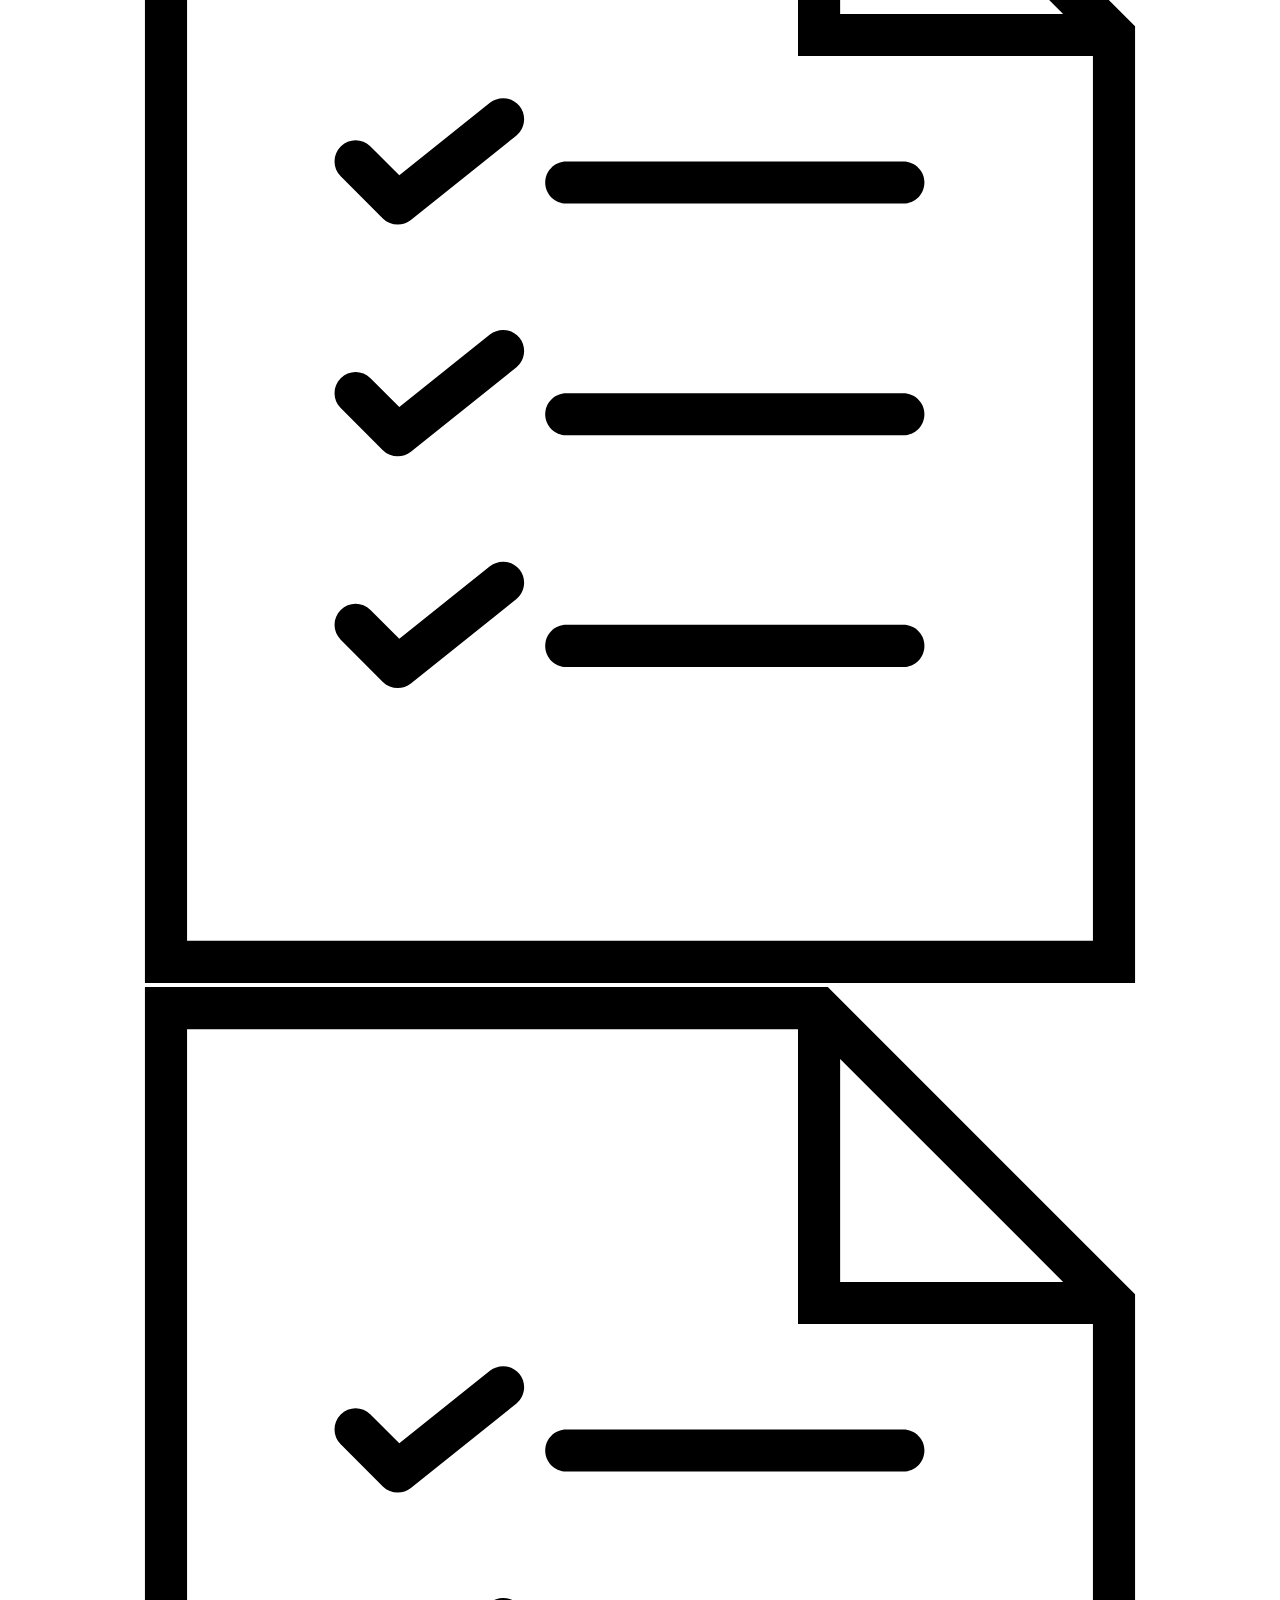
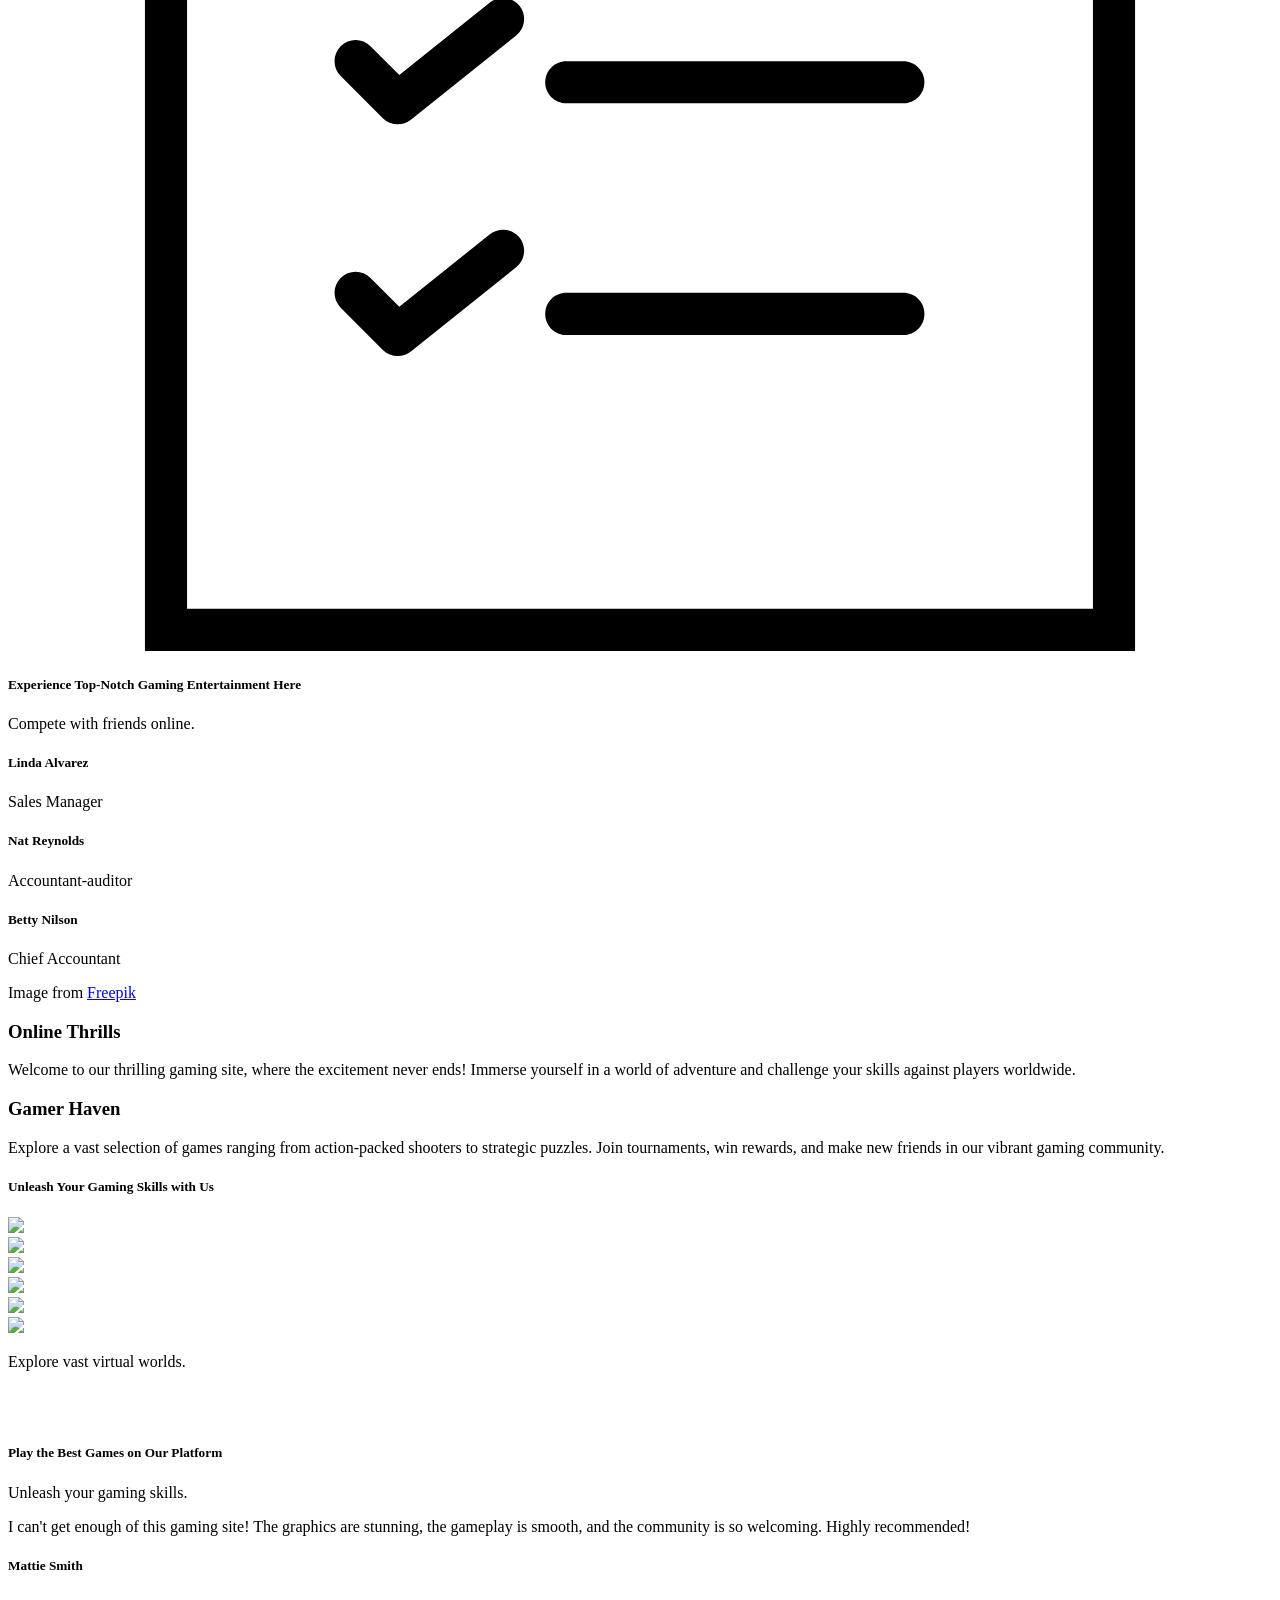
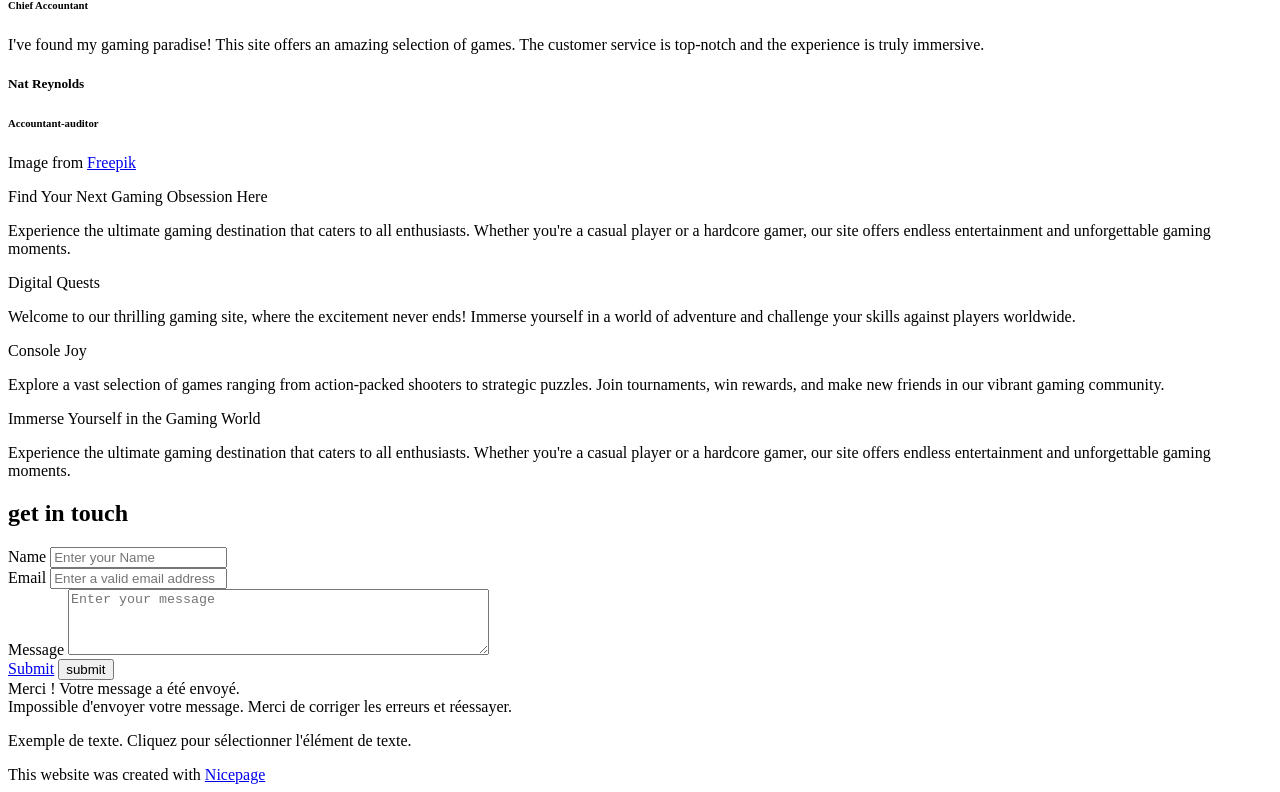
==== commit 716268b9: "Add files via upload" ====
--- a/index.html
+++ b/index.html
@@ -1,369 +1,414 @@
 <!DOCTYPE html>
-<html lang="fr">
-<head>
-<meta charset="UTF-8"/>
-<meta name="viewport" content="width=device-width, initial-scale=1.0"/>
-<title>Impression 3D — Catalogue</title>
-<style>
-  *{box-sizing:border-box;margin:0;padding:0}
-  body{font-family:system-ui,-apple-system,sans-serif;background:#f5f5f0;color:#1a1a1a;min-height:100vh}
-
-  /* ─── HEADER ─── */
-  .header{background:#fff;border-bottom:1px solid #e8e8e8;padding:14px 20px;display:flex;align-items:center;justify-content:space-between;position:sticky;top:0;z-index:50}
-  .logo{font-size:17px;font-weight:600;display:flex;align-items:center;gap:8px}
-  .logo-sub{font-size:13px;font-weight:400;color:#666;margin-left:4px}
-  .header-right{display:flex;align-items:center;gap:10px}
-  .admin-toggle{background:#f0f0ec;border:none;padding:7px 14px;border-radius:20px;font-size:13px;cursor:pointer;color:#555;font-weight:500}
-  .admin-toggle:hover{background:#e5e5e0}
-
-  /* ─── FILTRES ─── */
-  .filters{padding:14px 20px;display:flex;gap:8px;flex-wrap:wrap;background:#fff;border-bottom:1px solid #e8e8e8}
-  .filter-btn{padding:6px 16px;border-radius:20px;border:1px solid #ddd;font-size:13px;cursor:pointer;background:#fff;color:#555;transition:all .15s;white-space:nowrap}
-  .filter-btn.active{background:#1D9E75;color:#fff;border-color:#1D9E75}
-  .filter-btn:hover:not(.active){background:#f5f5f0}
-
-  /* ─── GRILLE PRODUITS ─── */
-  .grid{display:grid;grid-template-columns:repeat(auto-fill,minmax(160px,1fr));gap:12px;padding:20px;padding-bottom:100px}
-  .card{background:#fff;border:1px solid #e8e8e8;border-radius:12px;overflow:hidden;transition:box-shadow .15s,transform .1s}
-  .card:hover{box-shadow:0 4px 16px rgba(0,0,0,0.1);transform:translateY(-2px)}
-  .card-img{width:100%;aspect-ratio:1;object-fit:cover;display:block;background:#f0f0ec}
-  .card-img-placeholder{width:100%;aspect-ratio:1;display:flex;align-items:center;justify-content:center;background:#f0f0ec;font-size:40px}
-  .card-body{padding:10px 12px}
-  .card-name{font-size:14px;font-weight:600;line-height:1.3;margin-bottom:4px}
-  .card-price{font-size:15px;font-weight:700;color:#1D9E75;margin-bottom:3px}
-  .card-cat{font-size:11px;color:#999;margin-bottom:8px}
-  .card-wa{width:100%;background:#25D366;color:#fff;border:none;padding:7px;border-radius:8px;font-size:12px;font-weight:600;cursor:pointer;display:flex;align-items:center;justify-content:center;gap:5px}
-  .card-wa:hover{background:#1fba59}
-  .card-wa svg{width:14px;height:14px;flex-shrink:0}
-
-  /* ─── BOUTON WA FIXE ─── */
-  .wa-fixed{position:fixed;bottom:20px;right:20px;background:#25D366;color:#fff;border:none;padding:14px 20px;border-radius:28px;font-size:14px;font-weight:600;cursor:pointer;display:flex;align-items:center;gap:8px;box-shadow:0 4px 20px rgba(37,211,102,0.4);z-index:40;text-decoration:none}
-  .wa-fixed:hover{background:#1fba59}
-  .wa-fixed svg{width:20px;height:20px}
-
-  /* ─── PANNEAU ADMIN ─── */
-  .admin-panel{display:none;position:fixed;inset:0;background:rgba(0,0,0,0.5);z-index:200;overflow-y:auto}
-  .admin-panel.open{display:flex;align-items:flex-start;justify-content:center;padding:20px}
-  .admin-box{background:#fff;border-radius:16px;width:100%;max-width:560px;padding:24px;margin:auto}
-  .admin-title{font-size:18px;font-weight:700;margin-bottom:20px;display:flex;justify-content:space-between;align-items:center}
-  .admin-close{background:#f0f0ec;border:none;width:32px;height:32px;border-radius:50%;font-size:18px;cursor:pointer;display:flex;align-items:center;justify-content:center}
-  .admin-section{margin-bottom:24px}
-  .admin-section h3{font-size:14px;font-weight:600;margin-bottom:12px;padding-bottom:8px;border-bottom:1px solid #eee}
-  .form-grid{display:grid;grid-template-columns:1fr 1fr;gap:10px}
-  .form-group{display:flex;flex-direction:column;gap:5px}
-  .form-group.full{grid-column:1/-1}
-  label{font-size:12px;color:#666;font-weight:500}
-  input,select{padding:8px 12px;border:1px solid #ddd;border-radius:8px;font-size:13px;width:100%;outline:none}
-  input:focus,select:focus{border-color:#1D9E75}
-  .btn-add{background:#1D9E75;color:#fff;border:none;padding:10px 20px;border-radius:8px;font-size:14px;font-weight:600;cursor:pointer;width:100%;margin-top:4px}
-  .btn-add:hover{background:#0F6E56}
-  .product-list{display:flex;flex-direction:column;gap:8px;max-height:300px;overflow-y:auto}
-  .product-item{display:flex;align-items:center;gap:10px;padding:8px 10px;background:#f5f5f0;border-radius:8px}
-  .product-item-img{width:40px;height:40px;object-fit:cover;border-radius:6px;background:#e0e0dc;flex-shrink:0}
-  .product-item-info{flex:1;min-width:0}
-  .product-item-name{font-size:13px;font-weight:600;white-space:nowrap;overflow:hidden;text-overflow:ellipsis}
-  .product-item-price{font-size:12px;color:#1D9E75;font-weight:600}
-  .product-item-cat{font-size:11px;color:#999}
-  .btn-edit{background:#f0f0ec;border:none;padding:5px 10px;border-radius:6px;font-size:11px;cursor:pointer;color:#555;white-space:nowrap}
-  .btn-edit:hover{background:#e5e5e0}
-  .btn-delete{background:#fdecea;border:none;padding:5px 10px;border-radius:6px;font-size:11px;cursor:pointer;color:#c0392b;white-space:nowrap}
-  .btn-delete:hover{background:#f9d6d3}
-  .btn-save-config{background:#f0f0ec;color:#333;border:none;padding:10px 20px;border-radius:8px;font-size:14px;font-weight:600;cursor:pointer;width:100%;margin-top:8px}
-  .btn-save-config:hover{background:#e5e5e0}
-  .notice{background:#E1F5EE;color:#0F6E56;padding:10px 14px;border-radius:8px;font-size:12px;margin-top:10px;line-height:1.5}
-  .empty{text-align:center;padding:30px;color:#999;font-size:13px}
-  @media(max-width:480px){
-    .form-grid{grid-template-columns:1fr}
-    .grid{grid-template-columns:repeat(auto-fill,minmax(140px,1fr))}
-    .wa-fixed{bottom:14px;right:14px;padding:12px 16px;font-size:13px}
-  }
-</style>
-</head>
-<body>
-
-<!-- ═══════════════ HEADER ═══════════════ -->
-<div class="header">
-  <div class="logo">
-    🖨️ <span id="site-nom">Impression 3D</span>
-    <span class="logo-sub" id="site-sous-titre">Gaming Accessoires</span>
-  </div>
-  <div class="header-right">
-    <button class="admin-toggle" onclick="toggleAdmin()">⚙️ Admin</button>
-  </div>
-</div>
-
-<!-- ═══════════════ FILTRES ═══════════════ -->
-<div class="filters" id="filters"></div>
-
-<!-- ═══════════════ GRILLE PRODUITS ═══════════════ -->
-<div class="grid" id="grid"></div>
-
-<!-- ═══════════════ BOUTON WA FIXE ═══════════════ -->
-<a class="wa-fixed" id="wa-link" href="#" onclick="ouvrirWA('');return false;">
-  <svg viewBox="0 0 24 24" fill="currentColor"><path d="M17.472 14.382c-.297-.149-1.758-.867-2.03-.967-.273-.099-.471-.148-.67.15-.197.297-.767.966-.94 1.164-.173.199-.347.223-.644.075-.297-.15-1.255-.463-2.39-1.475-.883-.788-1.48-1.761-1.653-2.059-.173-.297-.018-.458.13-.606.134-.133.298-.347.446-.52.149-.174.198-.298.298-.497.099-.198.05-.371-.025-.52-.075-.149-.669-1.612-.916-2.207-.242-.579-.487-.5-.669-.51-.173-.008-.371-.01-.57-.01-.198 0-.52.074-.792.372-.272.297-1.04 1.016-1.04 2.479 0 1.462 1.065 2.875 1.213 3.074.149.198 2.096 3.2 5.077 4.487.709.306 1.262.489 1.694.625.712.227 1.36.195 1.871.118.571-.085 1.758-.719 2.006-1.413.248-.694.248-1.289.173-1.413-.074-.124-.272-.198-.57-.347m-5.421 7.403h-.004a9.87 9.87 0 01-5.031-1.378l-.361-.214-3.741.982.998-3.648-.235-.374a9.86 9.86 0 01-1.51-5.26c.001-5.45 4.436-9.884 9.888-9.884 2.64 0 5.122 1.03 6.988 2.898a9.825 9.825 0 012.893 6.994c-.003 5.45-4.437 9.884-9.885 9.884m8.413-18.297A11.815 11.815 0 0012.05 0C5.495 0 .16 5.335.157 11.892c0 2.096.547 4.142 1.588 5.945L.057 24l6.305-1.654a11.882 11.882 0 005.683 1.448h.005c6.554 0 11.89-5.335 11.893-11.893a11.821 11.821 0 00-3.48-8.413z"/></svg>
-  Commander sur WhatsApp
-</a>
-
-<!-- ═══════════════ PANNEAU ADMIN ═══════════════ -->
-<div class="admin-panel" id="admin-panel">
-  <div class="admin-box">
-    <div class="admin-title">
-      ⚙️ Panneau Admin
-      <button class="admin-close" onclick="toggleAdmin()">✕</button>
-    </div>
-
-    <!-- Configuration du site -->
-    <div class="admin-section">
-      <h3>🔧 Configuration du site</h3>
-      <div class="form-grid">
-        <div class="form-group full">
-          <label>Nom du site</label>
-          <input type="text" id="cfg-nom" placeholder="Ex: Impression 3D Alger"/>
-        </div>
-        <div class="form-group full">
-          <label>Sous-titre</label>
-          <input type="text" id="cfg-sous" placeholder="Ex: Gaming Accessoires"/>
-        </div>
-        <div class="form-group full">
-          <label>Numéro WhatsApp (format international sans +)</label>
-          <input type="text" id="cfg-wa" placeholder="213661234567"/>
-        </div>
-      </div>
-      <button class="btn-save-config" onclick="sauvegarderConfig()">💾 Sauvegarder la config</button>
-    </div>
-
-    <!-- Ajouter un produit -->
-    <div class="admin-section">
-      <h3>➕ Ajouter / Modifier un produit</h3>
-      <input type="hidden" id="edit-id"/>
-      <div class="form-grid">
-        <div class="form-group full">
-          <label>Nom du produit *</label>
-          <input type="text" id="f-nom" placeholder="Ex: Stand PS5 Slim"/>
-        </div>
-        <div class="form-group">
-          <label>Prix *</label>
-          <input type="text" id="f-prix" placeholder="Ex: 1 500 DA"/>
-        </div>
-        <div class="form-group">
-          <label>Catégorie *</label>
-          <input type="text" id="f-cat" placeholder="Ex: PS5, PS4, Accessoires"/>
-        </div>
-        <div class="form-group full">
-          <label>Lien image (URL depuis Makerworld ou autre)</label>
-          <input type="text" id="f-img" placeholder="https://makerworld.com/...ou lien image directe"/>
-        </div>
-      </div>
-      <button class="btn-add" id="btn-add-prod" onclick="ajouterProduit()">➕ Ajouter le produit</button>
-      <div class="notice">
-        💡 <strong>Comment obtenir un lien image depuis Makerworld :</strong><br/>
-        1. Ouvrez la page du modèle sur Makerworld<br/>
-        2. Clic droit sur la photo → "Copier l'adresse de l'image"<br/>
-        3. Collez le lien ci-dessus
-      </div>
-    </div>
-
-    <!-- Liste des produits -->
-    <div class="admin-section">
-      <h3>📦 Mes produits (<span id="count-prod">0</span>)</h3>
-      <div class="product-list" id="product-list"></div>
-    </div>
-
-    <!-- Export -->
-    <div class="admin-section">
-      <h3>💾 Sauvegarder & Exporter</h3>
-      <p style="font-size:12px;color:#666;margin-bottom:10px;line-height:1.6">
-        Téléchargez votre catalogue mis à jour. Remplacez l'ancien fichier HTML par le nouveau.
-      </p>
-      <button class="btn-add" onclick="exporterHTML()">⬇️ Télécharger mon catalogue mis à jour</button>
-    </div>
-
-  </div>
-</div>
-
-<script>
-// ═══════════════ DONNÉES PAR DÉFAUT ═══════════════
-let config = {
-  nom: "Impression 3D",
-  sousTitre: "Gaming Accessoires",
-  whatsapp: "213XXXXXXXXX"
-};
-
-let produits = [
-  {id:1, nom:"Stand PS5 Slim", prix:"1 500 DA", cat:"PS5", img:"https://lh3.googleusercontent.com/sitesv/[base64]w1280"},
-  {id:2, nom:"Stand PS5 Fat", prix:"1 500 DA", cat:"PS5", img:"https://lh3.googleusercontent.com/sitesv/[base64]w1280"},
-  {id:3, nom:"Stand PS4 Pro", prix:"1 200 DA", cat:"PS4", img:"https://lh3.googleusercontent.com/sitesv/[base64]w1280"},
-  {id:4, nom:"Stand PS4 Slim", prix:"1 200 DA", cat:"PS4", img:"https://lh3.googleusercontent.com/sitesv/[base64]w1280"},
-  {id:5, nom:"Support mural PS5", prix:"2 000 DA", cat:"Support mural", img:"https://lh3.googleusercontent.com/sitesv/[base64]w1280"},
-  {id:6, nom:"Support manette PS5", prix:"800 DA", cat:"Accessoires", img:"https://lh3.googleusercontent.com/sitesv/[base64]w1280"},
-];
-
-let filtreActif = "Tous";
-let nextId = 100;
-
-// ═══════════════ RENDU PRINCIPAL ═══════════════
-function afficherSite() {
-  document.getElementById("site-nom").textContent = config.nom;
-  document.getElementById("site-sous-titre").textContent = config.sousTitre;
-
-  // Filtres
-  const cats = ["Tous", ...new Set(produits.map(p => p.cat))];
-  document.getElementById("filters").innerHTML = cats.map(c =>
-    `<button class="filter-btn ${c===filtreActif?'active':''}" onclick="filtrer('${c}')">${c} ${c==='Tous'?'('+produits.length+')':''}</button>`
-  ).join("");
-
-  // Grille
-  const liste = filtreActif === "Tous" ? produits : produits.filter(p => p.cat === filtreActif);
-  if(liste.length === 0) {
-    document.getElementById("grid").innerHTML = `<div class="empty" style="grid-column:1/-1">Aucun produit dans cette catégorie.</div>`;
-  } else {
-    document.getElementById("grid").innerHTML = liste.map(p => `
-      <div class="card">
-        ${p.img
-          ? `<img class="card-img" src="${p.img}" alt="${p.nom}" onerror="this.outerHTML='<div class=card-img-placeholder>🖨️</div>'">`
-          : `<div class="card-img-placeholder">🖨️</div>`
-        }
-        <div class="card-body">
-          <div class="card-name">${p.nom}</div>
-          <div class="card-price">${p.prix}</div>
-          <div class="card-cat">${p.cat}</div>
-          <button class="card-wa" onclick="ouvrirWA('${p.nom} — ${p.prix}')">
-            <svg viewBox="0 0 24 24" fill="currentColor"><path d="M17.472 14.382c-.297-.149-1.758-.867-2.03-.967-.273-.099-.471-.148-.67.15-.197.297-.767.966-.94 1.164-.173.199-.347.223-.644.075-.297-.15-1.255-.463-2.39-1.475-.883-.788-1.48-1.761-1.653-2.059-.173-.297-.018-.458.13-.606.134-.133.298-.347.446-.52.149-.174.198-.298.298-.497.099-.198.05-.371-.025-.52-.075-.149-.669-1.612-.916-2.207-.242-.579-.487-.5-.669-.51-.173-.008-.371-.01-.57-.01-.198 0-.52.074-.792.372-.272.297-1.04 1.016-1.04 2.479 0 1.462 1.065 2.875 1.213 3.074.149.198 2.096 3.2 5.077 4.487.709.306 1.262.489 1.694.625.712.227 1.36.195 1.871.118.571-.085 1.758-.719 2.006-1.413.248-.694.248-1.289.173-1.413-.074-.124-.272-.198-.57-.347m-5.421 7.403h-.004a9.87 9.87 0 01-5.031-1.378l-.361-.214-3.741.982.998-3.648-.235-.374a9.86 9.86 0 01-1.51-5.26c.001-5.45 4.436-9.884 9.888-9.884 2.64 0 5.122 1.03 6.988 2.898a9.825 9.825 0 012.893 6.994c-.003 5.45-4.437 9.884-9.885 9.884m8.413-18.297A11.815 11.815 0 0012.05 0C5.495 0 .16 5.335.157 11.892c0 2.096.547 4.142 1.588 5.945L.057 24l6.305-1.654a11.882 11.882 0 005.683 1.448h.005c6.554 0 11.89-5.335 11.893-11.893a11.821 11.821 0 00-3.48-8.413z"/></svg>
-            Commander
-          </button>
-        </div>
-      </div>
-    `).join("");
-  }
-}
-
-function filtrer(cat) {
-  filtreActif = cat;
-  afficherSite();
-}
-
-function ouvrirWA(produit) {
-  const num = config.whatsapp;
-  const msg = produit
-    ? `Bonjour, je veux commander : ${produit}`
-    : `Bonjour, je voudrais passer une commande.`;
-  window.open(`https://wa.me/${num}?text=${encodeURIComponent(msg)}`, '_blank');
-}
-
-// ═══════════════ ADMIN ═══════════════
-function toggleAdmin() {
-  const p = document.getElementById("admin-panel");
-  p.classList.toggle("open");
-  if(p.classList.contains("open")) chargerAdmin();
-}
-
-function chargerAdmin() {
-  document.getElementById("cfg-nom").value = config.nom;
-  document.getElementById("cfg-sous").value = config.sousTitre;
-  document.getElementById("cfg-wa").value = config.whatsapp;
-  rafraichirListeProduits();
-}
-
-function sauvegarderConfig() {
-  config.nom = document.getElementById("cfg-nom").value.trim() || config.nom;
-  config.sousTitre = document.getElementById("cfg-sous").value.trim() || config.sousTitre;
-  config.whatsapp = document.getElementById("cfg-wa").value.trim() || config.whatsapp;
-  afficherSite();
-  alert("✅ Configuration sauvegardée !");
-}
-
-function ajouterProduit() {
-  const nom = document.getElementById("f-nom").value.trim();
-  const prix = document.getElementById("f-prix").value.trim();
-  const cat = document.getElementById("f-cat").value.trim();
-  const img = document.getElementById("f-img").value.trim();
-  const editId = document.getElementById("edit-id").value;
-
-  if(!nom || !prix || !cat) {
-    alert("⚠️ Veuillez remplir : Nom, Prix et Catégorie");
-    return;
-  }
-
-  if(editId) {
-    const idx = produits.findIndex(p => p.id == editId);
-    if(idx >= 0) {
-      produits[idx] = {id: parseInt(editId), nom, prix, cat, img};
-    }
-    document.getElementById("edit-id").value = "";
-    document.getElementById("btn-add-prod").textContent = "➕ Ajouter le produit";
-  } else {
-    produits.push({id: nextId++, nom, prix, cat, img});
-  }
-
-  document.getElementById("f-nom").value = "";
-  document.getElementById("f-prix").value = "";
-  document.getElementById("f-cat").value = "";
-  document.getElementById("f-img").value = "";
-  afficherSite();
-  rafraichirListeProduits();
-}
-
-function modifierProduit(id) {
-  const p = produits.find(x => x.id == id);
-  if(!p) return;
-  document.getElementById("edit-id").value = p.id;
-  document.getElementById("f-nom").value = p.nom;
-  document.getElementById("f-prix").value = p.prix;
-  document.getElementById("f-cat").value = p.cat;
-  document.getElementById("f-img").value = p.img || "";
-  document.getElementById("btn-add-prod").textContent = "✏️ Modifier le produit";
-  document.getElementById("f-nom").focus();
-  document.getElementById("f-nom").scrollIntoView({behavior:"smooth"});
-}
-
-function supprimerProduit(id) {
-  if(!confirm("Supprimer ce produit ?")) return;
-  produits = produits.filter(p => p.id != id);
-  afficherSite();
-  rafraichirListeProduits();
-}
-
-function rafraichirListeProduits() {
-  document.getElementById("count-prod").textContent = produits.length;
-  if(produits.length === 0) {
-    document.getElementById("product-list").innerHTML = `<div class="empty">Aucun produit. Ajoutez-en un ci-dessus.</div>`;
-    return;
-  }
-  document.getElementById("product-list").innerHTML = produits.map(p => `
-    <div class="product-item">
-      ${p.img
-        ? `<img class="product-item-img" src="${p.img}" alt="${p.nom}" onerror="this.outerHTML='<div style=width:40px;height:40px;background:#e0e0dc;border-radius:6px;display:flex;align-items:center;justify-content:center;font-size:18px>🖨️</div>'">`
-        : `<div style="width:40px;height:40px;background:#e0e0dc;border-radius:6px;display:flex;align-items:center;justify-content:center;font-size:18px">🖨️</div>`
-      }
-      <div class="product-item-info">
-        <div class="product-item-name">${p.nom}</div>
-        <div class="product-item-price">${p.prix}</div>
-        <div class="product-item-cat">${p.cat}</div>
-      </div>
-      <button class="btn-edit" onclick="modifierProduit(${p.id})">✏️</button>
-      <button class="btn-delete" onclick="supprimerProduit(${p.id})">🗑️</button>
-    </div>
-  `).join("");
-}
-
-// ═══════════════ EXPORT HTML ═══════════════
-function exporterHTML() {
-  const produitsJSON = JSON.stringify(produits);
-  const configJSON = JSON.stringify(config);
-
-  const contenu = document.documentElement.outerHTML
-    .replace(/let produits = \[[\s\S]*?\];/, `let produits = ${produitsJSON};`)
-    .replace(/let config = \{[\s\S]*?\};/, `let config = ${configJSON};`);
-
-  const blob = new Blob([contenu], {type: "text/html;charset=utf-8"});
-  const a = document.createElement("a");
-  a.href = URL.createObjectURL(blob);
-  a.download = "catalogue-3d.html";
-  a.click();
-}
-
-// ═══════════════ DÉMARRAGE ═══════════════
-afficherSite();
-</script>
-</body>
-</html>
+<html style="font-size: 16px;" lang="fr"><head>
+    <meta name="viewport" content="width=device-width, initial-scale=1.0">
+    <meta charset="utf-8">
+    <meta name="keywords" content="Epic Battles, get in touch">
+    <meta name="description" content="">
+    <title>Page 1</title>
+    <link rel="stylesheet" href="nicepage.css" media="screen">
+<link rel="stylesheet" href="index.css" media="screen">
+    <script class="u-script" type="text/javascript" src="jquery.js" defer=""></script>
+    <script class="u-script" type="text/javascript" src="nicepage.js" defer=""></script>
+    <meta name="generator" content="Nicepage 8.4.0, nicepage.com">
+    
+    
+    
+    
+    
+    
+    
+    
+    
+    
+    
+    
+    
+    
+    <link id="u-page-google-font" rel="stylesheet" href="https://fonts.googleapis.com/css2?display=swap&amp;family=Roboto:ital,wght@0,100;0,200;0,300;0,400;0,500;0,600;0,700;0,800;0,900;1,100;1,200;1,300;1,400;1,500;1,600;1,700;1,800;1,900&amp;family=Open+Sans:ital,wght@0,300;0,400;0,500;0,600;0,700;0,800;1,300;1,400;1,500;1,600;1,700;1,800&amp;family=Montserrat:ital,wght@0,100;0,200;0,300;0,400;0,500;0,600;0,700;0,800;0,900;1,100;1,200;1,300;1,400;1,500;1,600;1,700;1,800;1,900">
+    <script type="application/ld+json">{
+		"@context": "http://schema.org",
+		"@type": "Organization",
+		"name": "",
+		"logo": "images/default-logo.png"
+}</script>
+    <meta name="theme-color" content="#73a3de">
+    <meta property="og:title" content="Page 1">
+    <meta property="og:type" content="website">
+  <meta name="referrer" content="origin"><meta data-intl-tel-input-cdn-path="intlTelInput/"></head>
+  <body data-home-page="Page-1.html" data-home-page-title="Page 1" data-path-to-root="./" data-include-products="false" class="u-body u-clearfix u-grey-80 u-xl-mode" data-lang="fr"><header class="u-clearfix u-header u-header" id="header"><div class="u-clearfix u-sheet u-valign-middle u-sheet-1">
+        <a href="#" class="u-image u-logo u-image-1">
+          <img src="images/default-logo.png" class="u-logo-image u-logo-image-1">
+        </a>
+        <nav class="u-menu u-menu-one-level u-offcanvas u-menu-1" role="navigation" aria-label="Menu navigation">
+          <div class="menu-collapse" style="font-size: 1rem; letter-spacing: 0px;">
+            <a class="u-button-style u-custom-left-right-menu-spacing u-custom-padding-bottom u-custom-top-bottom-menu-spacing u-hamburger-link u-nav-link u-text-active-palette-1-base u-text-hover-palette-2-base" href="#" tabindex="-1" aria-label="Open menu" aria-controls="3798">
+              <svg class="u-svg-link" viewBox="0 0 24 24"><use xlink:href="#menu-hamburger"></use></svg>
+              <svg class="u-svg-content" version="1.1" id="menu-hamburger" viewBox="0 0 16 16" x="0px" y="0px" xmlns:xlink="http://www.w3.org/1999/xlink" xmlns="http://www.w3.org/2000/svg"><g><rect y="1" width="16" height="2"></rect><rect y="7" width="16" height="2"></rect><rect y="13" width="16" height="2"></rect>
+</g></svg>
+            </a>
+          </div>
+          <div class="u-nav-container">
+            <ul class="u-nav u-unstyled u-nav-1" role="menubar"><li class="u-nav-item" role="none"><a class="u-button-style u-nav-link u-text-active-palette-1-base u-text-hover-palette-2-base u-nav-link-2" href="./" role="menuitem">Page 1</a>
+</li><li class="u-nav-item" role="none"><a class="u-button-style u-nav-link u-text-active-palette-1-base u-text-hover-palette-2-base u-nav-link-2" href="À-propos-de.html" role="menuitem">À propos de</a>
+</li><li class="u-nav-item" role="none"><a class="u-button-style u-nav-link u-text-active-palette-1-base u-text-hover-palette-2-base u-nav-link-2" href="Contact.html" role="menuitem">Contact</a>
+</li></ul>
+          </div>
+          <div class="u-nav-container-collapse" id="3798" role="region" aria-label="Menu panel">
+            <div class="u-black u-container-style u-inner-container-layout u-opacity u-opacity-95 u-sidenav">
+              <div class="u-inner-container-layout u-sidenav-overflow">
+                <div class="u-menu-close" tabindex="-1" aria-label="Close menu"></div>
+                <ul class="u-align-center u-nav u-popupmenu-items u-unstyled u-nav-2"><li class="u-nav-item"><a class="u-button-style u-nav-link" href="./">Page 1</a>
+</li><li class="u-nav-item"><a class="u-button-style u-nav-link" href="À-propos-de.html">À propos de</a>
+</li><li class="u-nav-item"><a class="u-button-style u-nav-link" href="Contact.html">Contact</a>
+</li></ul>
+              </div>
+            </div>
+            <div class="u-black u-menu-overlay u-opacity u-opacity-70"></div>
+          </div>
+        </nav>
+      </div></header> 
+    <section class="u-clearfix u-section-1" id="block-1">
+      <div class="u-clearfix u-sheet u-valign-bottom-xl u-valign-bottom-xs u-sheet-1">
+        <div class="data-layout-selected u-clearfix u-expanded-width u-layout-wrap u-layout-wrap-1">
+          <div class="u-layout">
+            <div class="u-layout-row">
+              <div class="u-container-style u-layout-cell u-size-30 u-layout-cell-1">
+                <div class="u-container-layout u-valign-top u-container-layout-1">
+                  <h5 class="u-align-left u-text u-text-default u-text-1">Virtual Fun</h5>
+                  <h1 class="u-align-left u-text u-text-2">Epic Battles</h1>
+                  <p class="u-align-left u-text u-text-3">Welcome to our thrilling gaming site, where the excitement never ends! Immerse yourself in a world of adventure and challenge your skills against players worldwide.</p>
+                </div>
+              </div>
+              <div class="u-container-style u-layout-cell u-size-30 u-layout-cell-2">
+                <div class="u-container-layout u-valign-bottom-lg u-valign-bottom-md u-valign-bottom-xs u-valign-middle-sm u-container-layout-2">
+                  <img class="u-expanded-width u-image u-image-default u-image-1" src="images/photo-1604846887565-640d2f52d564.jpeg" alt="" data-image-width="1080" data-image-height="608" data-animation-name="customAnimationIn" data-animation-duration="2000" data-animation-delay="0">
+                </div>
+              </div>
+            </div>
+          </div>
+        </div>
+      </div>
+    </section>
+    <section class="u-clearfix u-section-2" id="block-2">
+      <div class="u-clearfix u-sheet u-valign-middle u-sheet-1">
+        <div class="data-layout-selected u-clearfix u-expanded-width u-layout-wrap u-layout-wrap-1">
+          <div class="u-layout">
+            <div class="u-layout-row">
+              <div class="u-container-style u-layout-cell u-size-24 u-layout-cell-1">
+                <div class="u-container-layout u-valign-top u-container-layout-1">
+                  <img class="u-image u-image-default u-image-1" src="images/photo-1610041321420-a596dd14ebc9.jpeg" alt="" data-image-width="283" data-image-height="425" data-animation-name="customAnimationIn" data-animation-duration="2000" data-animation-delay="0">
+                  <h5 class="u-text u-text-1">Get Ready for Non-Stop Gaming Action</h5>
+                  <p class="u-text u-text-2">Explore a vast selection of games ranging from action-packed shooters to strategic puzzles. Join tournaments, win rewards, and make new friends in our vibrant gaming community.</p>
+                </div>
+              </div>
+              <div class="u-align-right u-container-align-right u-container-style u-image u-layout-cell u-size-36 u-image-2" data-image-width="960" data-image-height="1280">
+                <div class="u-container-layout u-valign-top-sm u-valign-top-xs u-container-layout-2">
+                  <p class="u-text u-text-3">Experience the ultimate gaming destination that caters to all enthusiasts. Whether you're a casual player or a hardcore gamer, our site offers endless entertainment and unforgettable gaming moments.</p>
+                </div>
+              </div>
+            </div>
+          </div>
+        </div>
+      </div>
+    </section>
+    <section class="u-clearfix u-section-3" id="block-3">
+      <div class="u-clearfix u-sheet u-valign-middle u-sheet-1">
+        <div class="u-expanded-width u-list u-list-1">
+          <div class="u-repeater u-repeater-1">
+            <div class="u-border-2 u-border-white u-container-align-center u-container-style u-list-item u-radius u-repeater-item u-shape-round u-list-item-1" data-animation-name="flipIn" data-animation-duration="3000" data-animation-delay="0" data-animation-direction="X">
+              <div class="u-container-layout u-similar-container u-valign-middle u-container-layout-1"><span class="u-icon u-icon-1"><svg class="u-svg-link" preserveAspectRatio="xMidYMin slice" viewBox="0 0 60 60" style=""><use xlink:href="#svg-d88a"></use></svg><svg class="u-svg-content" viewBox="0 0 60 60" x="0px" y="0px" id="svg-d88a" style="enable-background:new 0 0 60 60;"><g><path d="M42.595,0H17.405C14.977,0,13,1.977,13,4.405v51.189C13,58.023,14.977,60,17.405,60h25.189C45.023,60,47,58.023,47,55.595
+		V4.405C47,1.977,45.023,0,42.595,0z M15,8h30v38H15V8z M17.405,2h25.189C43.921,2,45,3.079,45,4.405V6H15V4.405
+		C15,3.079,16.079,2,17.405,2z M42.595,58H17.405C16.079,58,15,56.921,15,55.595V48h30v7.595C45,56.921,43.921,58,42.595,58z"></path><path d="M30,49c-2.206,0-4,1.794-4,4s1.794,4,4,4s4-1.794,4-4S32.206,49,30,49z M30,55c-1.103,0-2-0.897-2-2s0.897-2,2-2
+		s2,0.897,2,2S31.103,55,30,55z"></path><path d="M26,5h4c0.553,0,1-0.447,1-1s-0.447-1-1-1h-4c-0.553,0-1,0.447-1,1S25.447,5,26,5z"></path><path d="M33,5h1c0.553,0,1-0.447,1-1s-0.447-1-1-1h-1c-0.553,0-1,0.447-1,1S32.447,5,33,5z"></path><path d="M56.612,4.569c-0.391-0.391-1.023-0.391-1.414,0s-0.391,1.023,0,1.414c3.736,3.736,3.736,9.815,0,13.552
+		c-0.391,0.391-0.391,1.023,0,1.414c0.195,0.195,0.451,0.293,0.707,0.293s0.512-0.098,0.707-0.293
+		C61.128,16.434,61.128,9.085,56.612,4.569z"></path><path d="M52.401,6.845c-0.391-0.391-1.023-0.391-1.414,0s-0.391,1.023,0,1.414c1.237,1.237,1.918,2.885,1.918,4.639
+		s-0.681,3.401-1.918,4.638c-0.391,0.391-0.391,1.023,0,1.414c0.195,0.195,0.451,0.293,0.707,0.293s0.512-0.098,0.707-0.293
+		c1.615-1.614,2.504-3.764,2.504-6.052S54.017,8.459,52.401,6.845z"></path><path d="M4.802,5.983c0.391-0.391,0.391-1.023,0-1.414s-1.023-0.391-1.414,0c-4.516,4.516-4.516,11.864,0,16.38
+		c0.195,0.195,0.451,0.293,0.707,0.293s0.512-0.098,0.707-0.293c0.391-0.391,0.391-1.023,0-1.414
+		C1.065,15.799,1.065,9.72,4.802,5.983z"></path><path d="M9.013,6.569c-0.391-0.391-1.023-0.391-1.414,0c-1.615,1.614-2.504,3.764-2.504,6.052s0.889,4.438,2.504,6.053
+		c0.195,0.195,0.451,0.293,0.707,0.293s0.512-0.098,0.707-0.293c0.391-0.391,0.391-1.023,0-1.414
+		c-1.237-1.237-1.918-2.885-1.918-4.639S7.775,9.22,9.013,7.983C9.403,7.593,9.403,6.96,9.013,6.569z"></path>
+</g></svg></span>
+                <h5 class="u-align-center u-text u-text-default u-text-1">Explore Thrilling Games on Our Site</h5>
+                <p class="u-align-center u-text u-text-default u-text-2">Exciting games await you.</p>
+              </div>
+            </div>
+            <div class="u-border-2 u-border-white u-container-align-center u-container-style u-list-item u-radius u-repeater-item u-shape-round u-list-item-2" data-animation-name="flipIn" data-animation-duration="3000" data-animation-delay="0" data-animation-direction="X">
+              <div class="u-container-layout u-similar-container u-valign-middle u-container-layout-2"><span class="u-icon u-icon-2"><svg class="u-svg-link" preserveAspectRatio="xMidYMin slice" viewBox="0 0 54 54" style=""><use xlink:href="#svg-b719"></use></svg><svg class="u-svg-content" viewBox="0 0 54 54" x="0px" y="0px" id="svg-b719" style="enable-background:new 0 0 54 54;"><g><path d="M27,8c-9.374,0-17,7.626-17,17c0,7.112,4.391,13.412,11,15.9V50c0,0.553,0.447,1,1,1h1v2c0,0.553,0.447,1,1,1h6
+		c0.553,0,1-0.447,1-1v-2h1c0.553,0,1-0.447,1-1v-9.1c6.609-2.488,11-8.788,11-15.9C44,15.626,36.374,8,27,8z M30,49
+		c-0.553,0-1,0.447-1,1v2h-4v-2c0-0.553-0.447-1-1-1h-1v-5h8v5H30z M31.688,39.242C31.277,39.377,31,39.761,31,40.192V42h-8v-1.808
+		c0-0.432-0.277-0.815-0.688-0.95C16.145,37.214,12,31.49,12,25c0-8.271,6.729-15,15-15s15,6.729,15,15
+		C42,31.49,37.855,37.214,31.688,39.242z"></path><path d="M27,6c0.553,0,1-0.447,1-1V1c0-0.553-0.447-1-1-1s-1,0.447-1,1v4C26,5.553,26.447,6,27,6z"></path><path d="M51,24h-4c-0.553,0-1,0.447-1,1s0.447,1,1,1h4c0.553,0,1-0.447,1-1S51.553,24,51,24z"></path><path d="M7,24H3c-0.553,0-1,0.447-1,1s0.447,1,1,1h4c0.553,0,1-0.447,1-1S7.553,24,7,24z"></path><path d="M43.264,7.322l-2.828,2.828c-0.391,0.391-0.391,1.023,0,1.414c0.195,0.195,0.451,0.293,0.707,0.293
+		s0.512-0.098,0.707-0.293l2.828-2.828c0.391-0.391,0.391-1.023,0-1.414S43.654,6.932,43.264,7.322z"></path><path d="M12.15,38.436l-2.828,2.828c-0.391,0.391-0.391,1.023,0,1.414c0.195,0.195,0.451,0.293,0.707,0.293
+		s0.512-0.098,0.707-0.293l2.828-2.828c0.391-0.391,0.391-1.023,0-1.414S12.541,38.045,12.15,38.436z"></path><path d="M41.85,38.436c-0.391-0.391-1.023-0.391-1.414,0s-0.391,1.023,0,1.414l2.828,2.828c0.195,0.195,0.451,0.293,0.707,0.293
+		s0.512-0.098,0.707-0.293c0.391-0.391,0.391-1.023,0-1.414L41.85,38.436z"></path><path d="M12.15,11.564c0.195,0.195,0.451,0.293,0.707,0.293s0.512-0.098,0.707-0.293c0.391-0.391,0.391-1.023,0-1.414l-2.828-2.828
+		c-0.391-0.391-1.023-0.391-1.414,0s-0.391,1.023,0,1.414L12.15,11.564z"></path><path d="M27,13c-6.617,0-12,5.383-12,12c0,0.553,0.447,1,1,1s1-0.447,1-1c0-5.514,4.486-10,10-10c0.553,0,1-0.447,1-1
+		S27.553,13,27,13z"></path>
+</g></svg></span>
+                <h5 class="u-align-center u-text u-text-default u-text-3">Join the Ultimate Gaming Community Today</h5>
+                <p class="u-align-center u-text u-text-default u-text-4">Join now for fun!</p>
+              </div>
+            </div>
+            <div class="u-border-2 u-border-white u-container-align-center u-container-style u-list-item u-radius u-repeater-item u-shape-round u-list-item-3" data-animation-name="flipIn" data-animation-duration="3000" data-animation-delay="0" data-animation-direction="X">
+              <div class="u-container-layout u-similar-container u-valign-middle u-container-layout-3"><span class="u-icon u-icon-3"><svg class="u-svg-link" preserveAspectRatio="xMidYMin slice" viewBox="0 0 54 54" style=""><use xlink:href="#svg-a3e4"></use></svg><svg class="u-svg-content" viewBox="0 0 54 54" x="0px" y="0px" id="svg-a3e4" style="enable-background:new 0 0 54 54;"><g><path d="M27,8c-9.374,0-17,7.626-17,17c0,7.112,4.391,13.412,11,15.9V50c0,0.553,0.447,1,1,1h1v2c0,0.553,0.447,1,1,1h6
+		c0.553,0,1-0.447,1-1v-2h1c0.553,0,1-0.447,1-1v-9.1c6.609-2.488,11-8.788,11-15.9C44,15.626,36.374,8,27,8z M30,49
+		c-0.553,0-1,0.447-1,1v2h-4v-2c0-0.553-0.447-1-1-1h-1v-5h8v5H30z M31.688,39.242C31.277,39.377,31,39.761,31,40.192V42h-8v-1.808
+		c0-0.432-0.277-0.815-0.688-0.95C16.145,37.214,12,31.49,12,25c0-8.271,6.729-15,15-15s15,6.729,15,15
+		C42,31.49,37.855,37.214,31.688,39.242z"></path><path d="M27,6c0.553,0,1-0.447,1-1V1c0-0.553-0.447-1-1-1s-1,0.447-1,1v4C26,5.553,26.447,6,27,6z"></path><path d="M51,24h-4c-0.553,0-1,0.447-1,1s0.447,1,1,1h4c0.553,0,1-0.447,1-1S51.553,24,51,24z"></path><path d="M7,24H3c-0.553,0-1,0.447-1,1s0.447,1,1,1h4c0.553,0,1-0.447,1-1S7.553,24,7,24z"></path><path d="M43.264,7.322l-2.828,2.828c-0.391,0.391-0.391,1.023,0,1.414c0.195,0.195,0.451,0.293,0.707,0.293
+		s0.512-0.098,0.707-0.293l2.828-2.828c0.391-0.391,0.391-1.023,0-1.414S43.654,6.932,43.264,7.322z"></path><path d="M12.15,38.436l-2.828,2.828c-0.391,0.391-0.391,1.023,0,1.414c0.195,0.195,0.451,0.293,0.707,0.293
+		s0.512-0.098,0.707-0.293l2.828-2.828c0.391-0.391,0.391-1.023,0-1.414S12.541,38.045,12.15,38.436z"></path><path d="M41.85,38.436c-0.391-0.391-1.023-0.391-1.414,0s-0.391,1.023,0,1.414l2.828,2.828c0.195,0.195,0.451,0.293,0.707,0.293
+		s0.512-0.098,0.707-0.293c0.391-0.391,0.391-1.023,0-1.414L41.85,38.436z"></path><path d="M12.15,11.564c0.195,0.195,0.451,0.293,0.707,0.293s0.512-0.098,0.707-0.293c0.391-0.391,0.391-1.023,0-1.414l-2.828-2.828
+		c-0.391-0.391-1.023-0.391-1.414,0s-0.391,1.023,0,1.414L12.15,11.564z"></path><path d="M27,13c-6.617,0-12,5.383-12,12c0,0.553,0.447,1,1,1s1-0.447,1-1c0-5.514,4.486-10,10-10c0.553,0,1-0.447,1-1
+		S27.553,13,27,13z"></path>
+</g></svg></span>
+                <h5 class="u-align-center u-text u-text-default u-text-5">Discover Exciting Adventures in Gaming</h5>
+                <p class="u-align-center u-text u-text-default u-text-6">Discover new gaming experiences.</p>
+              </div>
+            </div>
+            <div class="u-border-2 u-border-white u-container-align-center u-container-style u-list-item u-radius u-repeater-item u-shape-round u-list-item-4" data-animation-name="flipIn" data-animation-duration="3000" data-animation-delay="0" data-animation-direction="X">
+              <div class="u-container-layout u-similar-container u-valign-middle u-container-layout-4"><span class="u-icon u-icon-4"><svg class="u-svg-link" preserveAspectRatio="xMidYMin slice" viewBox="0 0 60 60" style=""><use xlink:href="#svg-56fb"></use></svg><svg class="u-svg-content" viewBox="0 0 60 60" x="0px" y="0px" id="svg-56fb" style="enable-background:new 0 0 60 60;"><g><path d="M38.914,0H6.5v60h47V14.586L38.914,0z M39.5,3.414L50.086,14H39.5V3.414z M8.5,58V2h29v14h14v42H8.5z"></path><path d="M42.5,21h-16c-0.552,0-1,0.447-1,1s0.448,1,1,1h16c0.552,0,1-0.447,1-1S43.052,21,42.5,21z"></path><path d="M22.875,18.219l-4.301,3.441l-1.367-1.367c-0.391-0.391-1.023-0.391-1.414,0s-0.391,1.023,0,1.414l2,2
+		C17.987,23.901,18.243,24,18.5,24c0.22,0,0.441-0.072,0.624-0.219l5-4c0.432-0.346,0.501-0.975,0.156-1.406
+		C23.936,17.943,23.306,17.874,22.875,18.219z"></path><path d="M42.5,32h-16c-0.552,0-1,0.447-1,1s0.448,1,1,1h16c0.552,0,1-0.447,1-1S43.052,32,42.5,32z"></path><path d="M22.875,29.219l-4.301,3.441l-1.367-1.367c-0.391-0.391-1.023-0.391-1.414,0s-0.391,1.023,0,1.414l2,2
+		C17.987,34.901,18.243,35,18.5,35c0.22,0,0.441-0.072,0.624-0.219l5-4c0.432-0.346,0.501-0.975,0.156-1.406
+		C23.936,28.943,23.306,28.874,22.875,29.219z"></path><path d="M42.5,43h-16c-0.552,0-1,0.447-1,1s0.448,1,1,1h16c0.552,0,1-0.447,1-1S43.052,43,42.5,43z"></path><path d="M22.875,40.219l-4.301,3.441l-1.367-1.367c-0.391-0.391-1.023-0.391-1.414,0s-0.391,1.023,0,1.414l2,2
+		C17.987,45.901,18.243,46,18.5,46c0.22,0,0.441-0.072,0.624-0.219l5-4c0.432-0.346,0.501-0.975,0.156-1.406
+		C23.936,39.943,23.306,39.874,22.875,40.219z"></path>
+</g></svg></span>
+                <h5 class="u-align-center u-text u-text-default u-text-7">Experience Top-Notch Gaming Entertainment Here</h5>
+                <p class="u-align-center u-text u-text-default u-text-8">Compete with friends online.</p>
+              </div>
+            </div>
+          </div>
+        </div>
+      </div>
+    </section>
+    <section class="skrollable u-clearfix u-image u-parallax u-section-4" data-image-width="425" data-image-height="283" id="block-4">
+      <div class="u-clearfix u-sheet u-sheet-1"></div>
+    </section>
+    <section class="u-clearfix u-container-align-center u-section-5" id="block-5">
+      <div class="u-clearfix u-sheet u-valign-middle u-sheet-1">
+        <div class="u-expanded-width u-list u-list-1">
+          <div class="u-repeater u-repeater-1">
+            <div class="u-align-center u-container-align-center u-container-style u-list-item u-repeater-item">
+              <div class="u-container-layout u-similar-container u-container-layout-1">
+                <div alt="" class="u-image u-image-circle u-preserve-proportions u-image-1" src="" data-image-width="1000" data-image-height="1500" data-animation-name="flipIn" data-animation-duration="3000" data-animation-delay="0" data-animation-direction="X"></div>
+                <h5 class="u-align-center u-text u-text-1">Linda Alvarez</h5>
+                <p class="u-align-center u-text u-text-2">Sales Manager</p>
+              </div>
+            </div>
+            <div class="u-align-center u-container-align-center u-container-style u-list-item u-repeater-item">
+              <div class="u-container-layout u-similar-container u-container-layout-2">
+                <div alt="" class="u-image u-image-circle u-preserve-proportions u-image-2" src="" data-image-width="1280" data-image-height="1862" data-animation-name="flipIn" data-animation-duration="3000" data-animation-delay="0" data-animation-direction="X"></div>
+                <h5 class="u-align-center u-text u-text-3">Nat Reynolds</h5>
+                <p class="u-align-center u-text u-text-4">Accountant-auditor</p>
+              </div>
+            </div>
+            <div class="u-align-center u-container-align-center u-container-style u-list-item u-repeater-item">
+              <div class="u-container-layout u-similar-container u-container-layout-3">
+                <div alt="" class="u-image u-image-circle u-preserve-proportions u-image-3" src="" data-image-width="1415" data-image-height="2000" data-animation-name="flipIn" data-animation-duration="3000" data-animation-delay="0" data-animation-direction="X"></div>
+                <h5 class="u-align-center u-text u-text-5">Betty Nilson</h5>
+                <p class="u-align-center u-text u-text-6">Chief Accountant</p>
+              </div>
+            </div>
+          </div>
+        </div>
+        <p class="u-align-center u-text u-text-default u-text-7">Image from <a href="freepik.com" class="u-active-none u-border-none u-btn u-button-link u-button-style u-hover-none u-none u-btn-1">Freepik</a>
+        </p>
+      </div>
+    </section>
+    <section class="u-clearfix u-container-align-left u-section-6" id="block-6">
+      <div class="u-clearfix u-sheet u-valign-middle u-sheet-1">
+        <h3 class="u-align-left u-text u-text-default u-text-1">Online Thrills</h3>
+        <p class="u-align-left u-text u-text-2">Welcome to our thrilling gaming site, where the excitement never ends! Immerse yourself in a world of adventure and challenge your skills against players worldwide.</p>
+        <h3 class="u-align-left u-text u-text-3">Gamer Haven</h3>
+        <p class="u-align-left u-text u-text-4">Explore a vast selection of games ranging from action-packed shooters to strategic puzzles. Join tournaments, win rewards, and make new friends in our vibrant gaming community.</p>
+      </div>
+    </section>
+    <section class="u-clearfix u-section-7" id="block-7">
+      <div class="u-clearfix u-sheet u-sheet-1">
+        <h5 class="u-text u-text-default u-text-1">Unleash Your Gaming Skills with Us</h5>
+        <div class="u-expanded-width u-gallery u-layout-grid u-lightbox u-no-transition u-show-text-none u-gallery-1">
+          <div class="u-gallery-inner u-gallery-inner-1">
+            <div class="u-effect-hover-zoom u-gallery-item">
+              <div class="u-back-slide" data-image-width="283" data-image-height="425">
+                <img class="u-back-image u-expanded" src="images/photo-1536704689578-8fff53d4dfd7.jpeg">
+              </div>
+              <div class="u-over-slide u-shading u-over-slide-1"></div>
+            </div>
+            <div class="u-effect-hover-zoom u-gallery-item">
+              <div class="u-back-slide" data-image-width="319" data-image-height="425">
+                <img class="u-back-image u-expanded" src="images/photo-1551645120-d70bfe84c826.jpeg">
+              </div>
+              <div class="u-over-slide u-shading u-over-slide-2"></div>
+            </div>
+            <div class="u-effect-hover-zoom u-gallery-item">
+              <div class="u-back-slide" data-image-width="284" data-image-height="425">
+                <img class="u-back-image u-expanded" src="images/photo-1555864400-cc47dd93d427.jpeg">
+              </div>
+              <div class="u-over-slide u-shading u-over-slide-3"></div>
+            </div>
+            <div class="u-effect-hover-zoom u-gallery-item">
+              <div class="u-back-slide" data-image-width="283" data-image-height="425">
+                <img class="u-back-image u-expanded" src="images/photo-1615680022646-34299ac2bef5.jpeg">
+              </div>
+              <div class="u-over-slide u-shading u-over-slide-4"></div>
+            </div>
+            <div class="u-effect-hover-zoom u-gallery-item">
+              <div class="u-back-slide" data-image-width="425" data-image-height="425">
+                <img class="u-back-image u-expanded" src="images/photo-1574466737214-a4f3b44a1517.jpeg">
+              </div>
+              <div class="u-over-slide u-shading u-over-slide-5"></div>
+            </div>
+            <div class="u-effect-hover-zoom u-gallery-item">
+              <div class="u-back-slide" data-image-width="425" data-image-height="425">
+                <img class="u-back-image u-expanded" src="images/photo-1535043205849-513fe27db33e.jpeg">
+              </div>
+              <div class="u-over-slide u-shading u-over-slide-6"></div>
+            </div>
+          </div>
+        </div>
+        <p class="u-align-right u-text u-text-2"></p>
+      </div>
+    </section>
+    <section class="u-clearfix u-section-8" id="block-8">
+      <div class="u-clearfix u-sheet u-valign-middle-lg u-valign-middle-md u-valign-middle-sm u-valign-middle-xl u-sheet-1">
+        <div class="data-layout-selected u-clearfix u-expanded-width u-layout-wrap u-layout-wrap-1">
+          <div class="u-layout">
+            <div class="u-layout-row">
+              <div class="u-align-right u-container-align-left u-container-align-right u-container-style u-layout-cell u-size-36 u-layout-cell-1">
+                <div class="u-container-layout u-valign-top-sm u-valign-top-xs u-container-layout-1">
+                  <p class="u-align-left u-text u-text-1">Explore vast virtual worlds.</p>
+                  <img class="custom-expanded u-expanded-width-lg u-expanded-width-xl u-image u-image-default u-image-1" src="images/photo-1525799894461-3cfe39b72d69.jpeg" alt="" data-image-width="425" data-image-height="283" data-animation-name="fadeIn" data-animation-duration="2000" data-animation-delay="0">
+                </div>
+              </div>
+              <div class="u-container-style u-layout-cell u-size-24 u-layout-cell-2">
+                <div class="u-container-layout u-valign-middle-xs u-valign-top-lg u-valign-top-md u-valign-top-sm u-valign-top-xl u-container-layout-2">
+                  <img class="u-image u-image-default u-image-2" src="images/photo-1517162024945-595ae6bca1a4.jpeg" alt="" data-image-width="425" data-image-height="283" data-animation-name="customAnimationIn" data-animation-duration="2000" data-animation-delay="0">
+                  <h5 class="u-text u-text-2">Play the Best Games on Our Platform</h5>
+                  <p class="u-text u-text-3">Unleash your gaming skills.</p>
+                </div>
+              </div>
+            </div>
+          </div>
+        </div>
+      </div>
+    </section>
+    <section class="u-clearfix u-container-align-center u-section-9" id="block-9">
+      <div class="u-clearfix u-sheet u-valign-middle u-sheet-1">
+        <div class="u-expanded-width u-list u-list-1">
+          <div class="u-repeater u-repeater-1">
+            <div class="u-align-center u-border-2 u-border-white u-container-align-center u-container-style u-list-item u-radius u-repeater-item u-shape-round u-list-item-1" data-animation-name="flipIn" data-animation-duration="3000" data-animation-delay="0" data-animation-direction="X">
+              <div class="u-container-layout u-similar-container u-valign-middle u-container-layout-1">
+                <p class="u-align-center u-text u-text-1">I can't get enough of this gaming site! The graphics are stunning, the gameplay is smooth, and the community is so welcoming. Highly recommended!</p>
+                <div alt="" class="u-image u-image-circle u-image-1" src="" data-image-width="206" data-image-height="206"></div>
+                <h5 class="u-align-center u-text u-text-2">Mattie Smith</h5>
+                <h6 class="u-align-center u-text u-text-3">Chief Accountant</h6>
+              </div>
+            </div>
+            <div class="u-align-center u-border-2 u-border-white u-container-align-center u-container-style u-list-item u-radius u-repeater-item u-shape-round u-list-item-2" data-animation-name="flipIn" data-animation-duration="3000" data-animation-delay="0" data-animation-direction="X">
+              <div class="u-container-layout u-similar-container u-valign-middle u-container-layout-2">
+                <p class="u-align-center u-text u-text-4">I've found my gaming paradise! This site offers an amazing selection of games. The customer service is top-notch and the experience is truly immersive.</p>
+                <div alt="" class="u-image u-image-circle u-image-2" src="" data-image-width="206" data-image-height="206"></div>
+                <h5 class="u-align-center u-text u-text-5">Nat Reynolds</h5>
+                <h6 class="u-align-center u-text u-text-6">Accountant-auditor</h6>
+              </div>
+            </div>
+          </div>
+        </div>
+        <p class="u-align-center u-text u-text-default u-text-7">Image from <a href="freepik.com" class="u-active-none u-border-none u-btn u-button-link u-button-style u-hover-none u-none u-btn-1">Freepik</a>
+        </p>
+      </div>
+    </section>
+    <section class="skrollable u-clearfix u-image u-parallax u-section-10" data-image-width="425" data-image-height="285" id="block-10">
+      <div class="u-clearfix u-sheet u-sheet-1"></div>
+    </section>
+    <section class="u-clearfix u-section-11" id="block-11">
+      <div class="u-clearfix u-sheet u-valign-middle u-sheet-1">
+        <div class="custom-expanded u-accordion u-faq u-accordion-1" role="tablist">
+          <div class="u-accordion-item">
+            <a class="active u-accordion-link u-button-style u-custom-font u-font-montserrat u-text-body-alt-color u-accordion-link-1" id="link-" aria-controls="" aria-selected="true" role="tab"><span class="u-accordion-link-text">Find Your Next Gaming Obsession Here</span><span class="u-accordion-link-icon u-border-2 u-border-white u-file-icon u-icon u-icon-rounded u-radius u-text-white u-icon-1"><img src="images/152356-875713c9.png" alt=""></span>
+            </a>
+            <div class="u-accordion-active u-accordion-pane u-container-style u-accordion-pane-1" aria-labelledby="link-" role="tabpanel">
+              <div class="u-container-layout u-container-layout-1">
+                <div class="u-clearfix u-rich-text u-text">
+                  <p>Experience the ultimate gaming destination that caters to all enthusiasts. Whether you're a casual player or a hardcore gamer, our site offers endless entertainment and unforgettable gaming moments.</p>
+                </div>
+              </div>
+            </div>
+          </div>
+          <div class="u-accordion-item">
+            <a class="u-accordion-link u-button-style u-custom-font u-font-montserrat u-text-body-alt-color u-accordion-link-2" id="link-" aria-controls="" aria-selected="false" role="tab"><span class="u-accordion-link-text">Digital Quests</span><span class="u-accordion-link-icon u-border-2 u-border-white u-file-icon u-icon u-icon-rounded u-radius u-text-white u-icon-2"><img src="images/152356-875713c9.png" alt=""></span>
+            </a>
+            <div class="u-accordion-pane u-container-style u-accordion-pane-2" aria-labelledby="link-" role="tabpanel">
+              <div class="u-container-layout u-container-layout-2">
+                <div class="fr-view u-clearfix u-rich-text u-text">
+                  <p>Welcome to our thrilling gaming site, where the excitement never ends! Immerse yourself in a world of adventure and challenge your skills against players worldwide.</p>
+                </div>
+              </div>
+            </div>
+          </div>
+          <div class="u-accordion-item">
+            <a class="u-accordion-link u-button-style u-custom-font u-font-montserrat u-text-body-alt-color u-accordion-link-3" id="link-1891" aria-controls="1891" aria-selected="false" role="tab"><span class="u-accordion-link-text">Console Joy</span><span class="u-accordion-link-icon u-border-2 u-border-white u-file-icon u-icon u-icon-rounded u-radius u-text-white u-icon-3"><img src="images/152356-875713c9.png" alt=""></span>
+            </a>
+            <div class="u-accordion-pane u-container-style u-accordion-pane-3" id="1891" aria-labelledby="link-1891" role="tabpanel">
+              <div class="u-container-layout u-container-layout-3">
+                <div class="u-clearfix u-rich-text u-text">
+                  <p>Explore a vast selection of games ranging from action-packed shooters to strategic puzzles. Join tournaments, win rewards, and make new friends in our vibrant gaming community.</p>
+                </div>
+              </div>
+            </div>
+          </div>
+          <div class="u-accordion-item">
+            <a class="u-accordion-link u-button-style u-custom-font u-font-montserrat u-text-body-alt-color u-accordion-link-4" id="link-8c0c" aria-controls="8c0c" aria-selected="false" role="tab"><span class="u-accordion-link-text">Immerse Yourself in the Gaming World</span><span class="u-accordion-link-icon u-border-2 u-border-white u-file-icon u-icon u-icon-rounded u-radius u-text-white u-icon-4"><img src="images/152356-875713c9.png" alt=""></span>
+            </a>
+            <div class="u-accordion-pane u-container-style u-accordion-pane-4" id="8c0c" aria-labelledby="link-8c0c" role="tabpanel">
+              <div class="u-container-layout u-container-layout-4">
+                <div class="fr-view u-clearfix u-rich-text u-text">
+                  <p>Experience the ultimate gaming destination that caters to all enthusiasts. Whether you're a casual player or a hardcore gamer, our site offers endless entertainment and unforgettable gaming moments.</p>
+                </div>
+              </div>
+            </div>
+          </div>
+        </div>
+      </div>
+    </section>
+    <section class="u-align-center u-clearfix u-container-align-center u-container-align-left u-section-12" id="block-12">
+      <div class="u-clearfix u-sheet u-sheet-1">
+        <h2 class="u-align-left u-text u-text-default u-text-1" data-animation-name="customAnimationIn" data-animation-duration="2000" data-animation-delay="0">get in touch<br>
+        </h2>
+        <div class="u-expanded-width u-form u-form-1">
+          <form action="https://service.nicepagesrv.com/form/v4/form-process" class="u-clearfix u-form-spacing-30 u-form-vertical u-inner-form" source="email" name="form" style="padding: 0px;">
+            <div class="u-form-group u-form-name">
+              <label for="name-9d90" class="u-label">Name</label>
+              <input type="text" placeholder="Enter your Name" id="name-9d90" name="name" class="u-border-2 u-border-white u-input u-input-rectangle u-none u-radius u-input-1" required="">
+            </div>
+            <div class="u-form-email u-form-group">
+              <label for="email-9d90" class="u-label">Email</label>
+              <input type="email" placeholder="Enter a valid email address" id="email-9d90" name="email" class="u-border-2 u-border-white u-input u-input-rectangle u-none u-radius u-input-2" required="">
+            </div>
+            <div class="u-form-group u-form-message">
+              <label for="message-9d90" class="u-label">Message</label>
+              <textarea placeholder="Enter your message" rows="4" cols="50" id="message-9d90" name="message" class="u-border-2 u-border-white u-input u-input-rectangle u-none u-radius u-input-3" required=""></textarea>
+            </div>
+            <div class="u-align-left u-form-group u-form-submit">
+              <a href="#" class="u-btn u-btn-submit u-button-style u-text-white">Submit</a>
+              <input type="submit" value="submit" class="u-form-control-hidden">
+            </div>
+            <div class="u-form-send-message u-form-send-success">Merci ! Votre message a été envoyé.</div>
+            <div class="u-form-send-error u-form-send-message">Impossible d'envoyer votre message. Merci de corriger les erreurs et réessayer.</div>
+            <input type="hidden" value="" name="recaptchaResponse">
+            <input type="hidden" name="formServices" value="c36a560a-3a25-882f-7383-803d7db3d999">
+          </form>
+        </div>
+      </div>
+    </section>
+    
+    
+    
+    <footer class="u-align-center u-clearfix u-container-align-center u-footer u-grey-80 u-footer" id="footer"><div class="u-clearfix u-sheet u-sheet-1">
+        <p class="u-small-text u-text u-text-variant u-text-1">Exemple de texte. Cliquez pour sélectionner l'élément de texte.</p>
+      </div></footer>
+    <section class="u-backlink u-clearfix u-grey-80"> This website was created with <a href="https://nicepage.com">Nicepage</a>
+    </section>
+  
+</body></html>
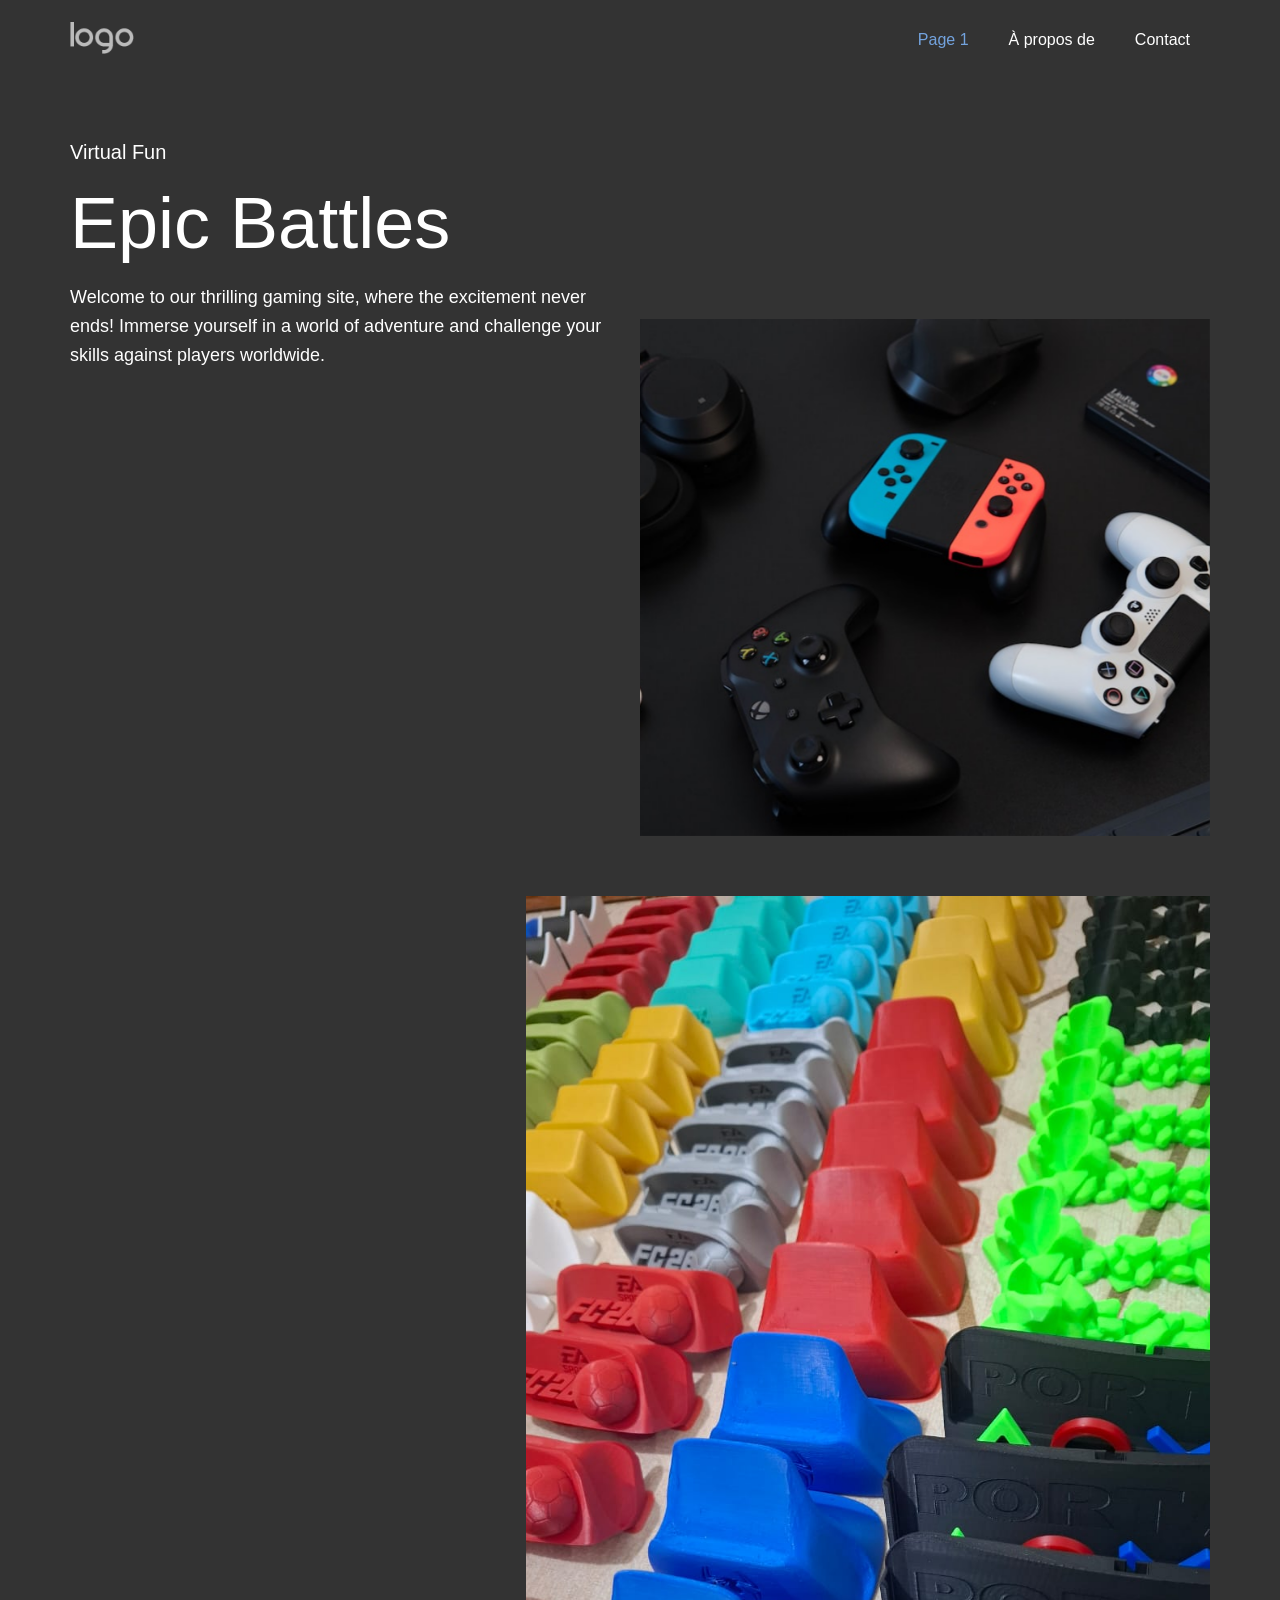
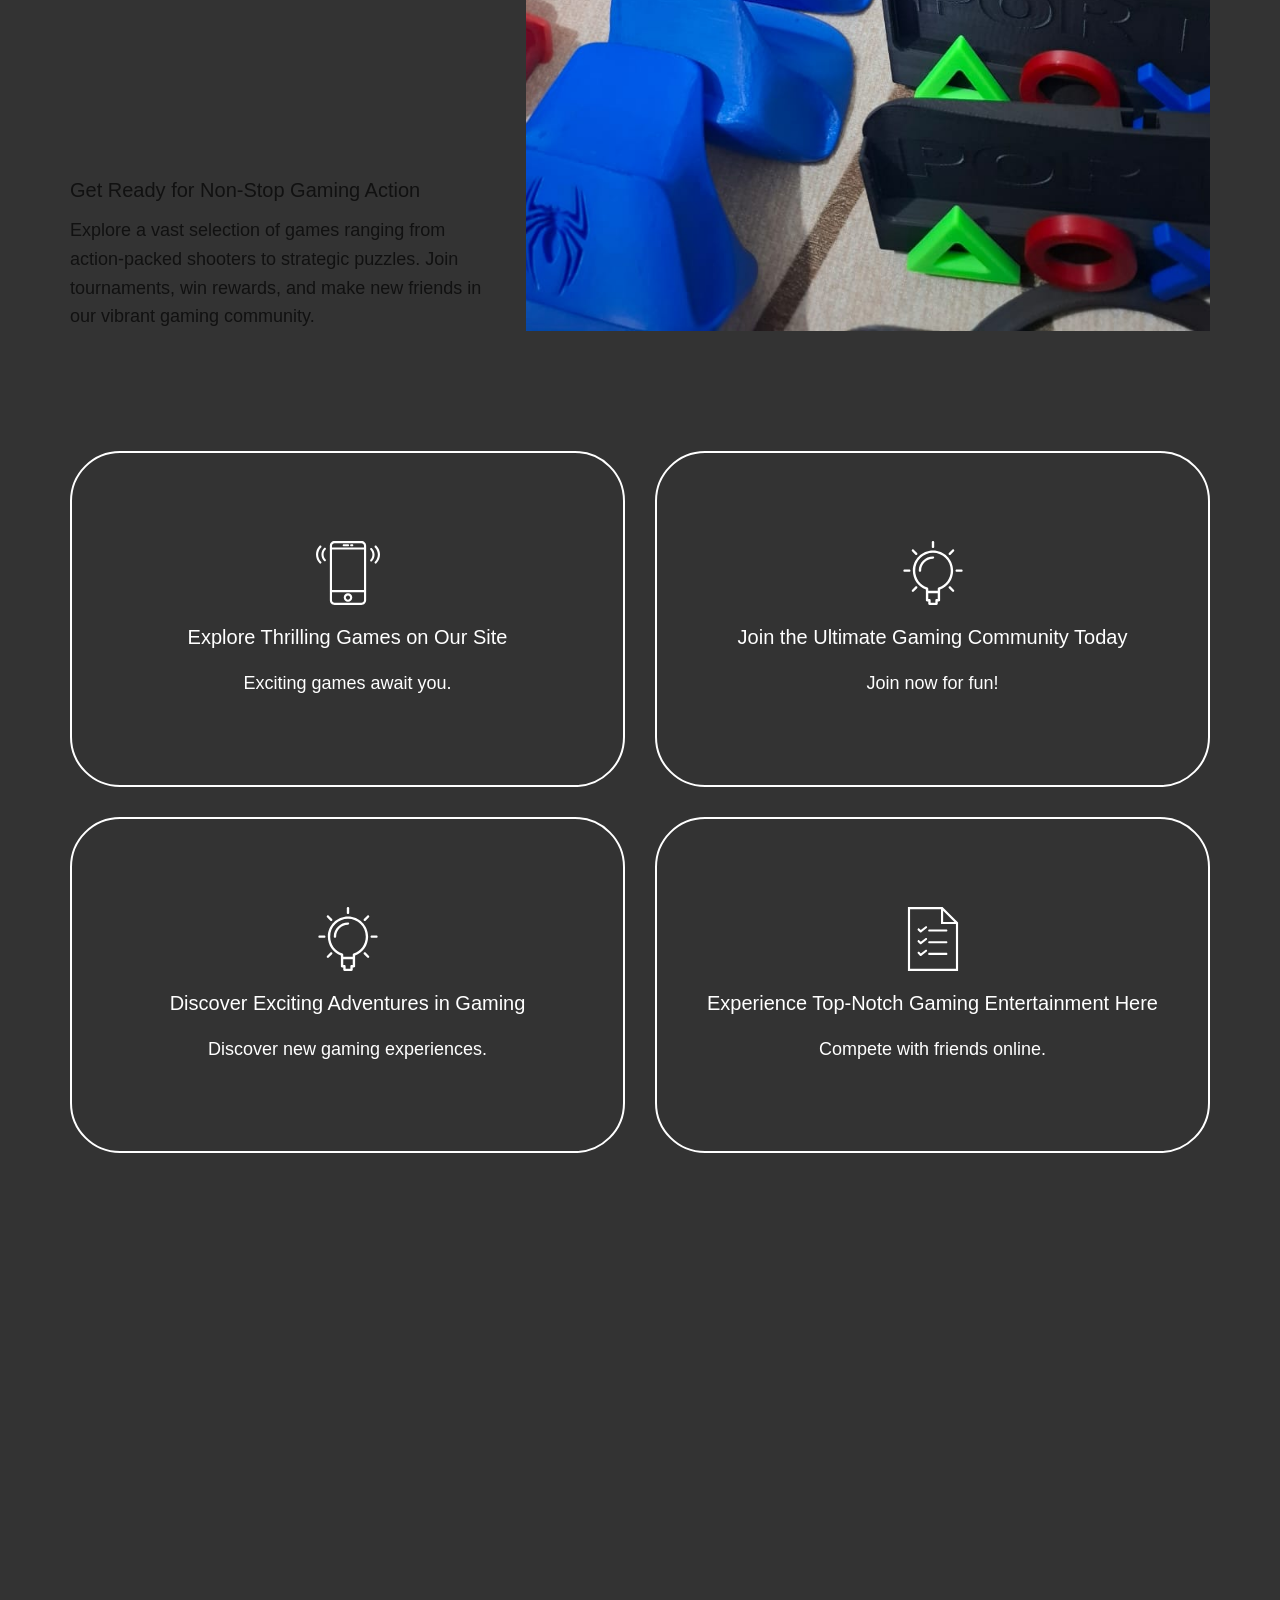
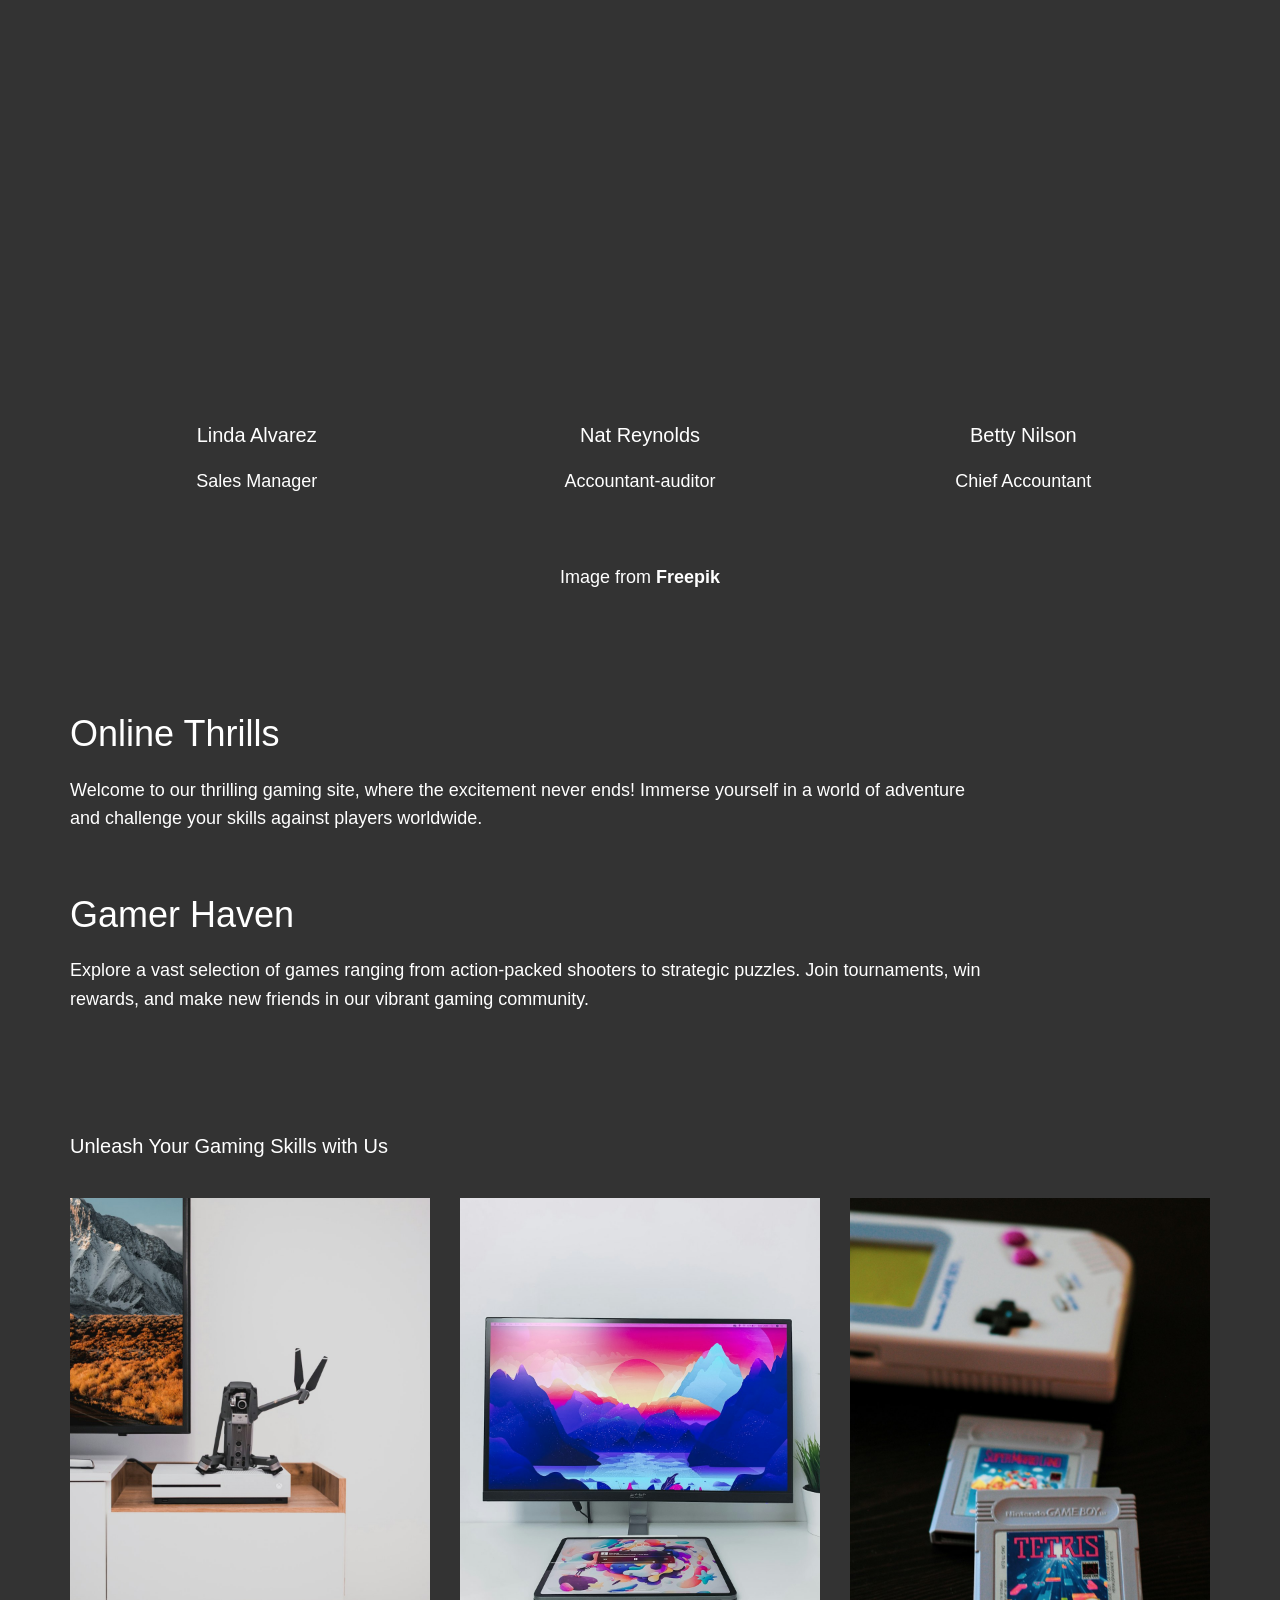
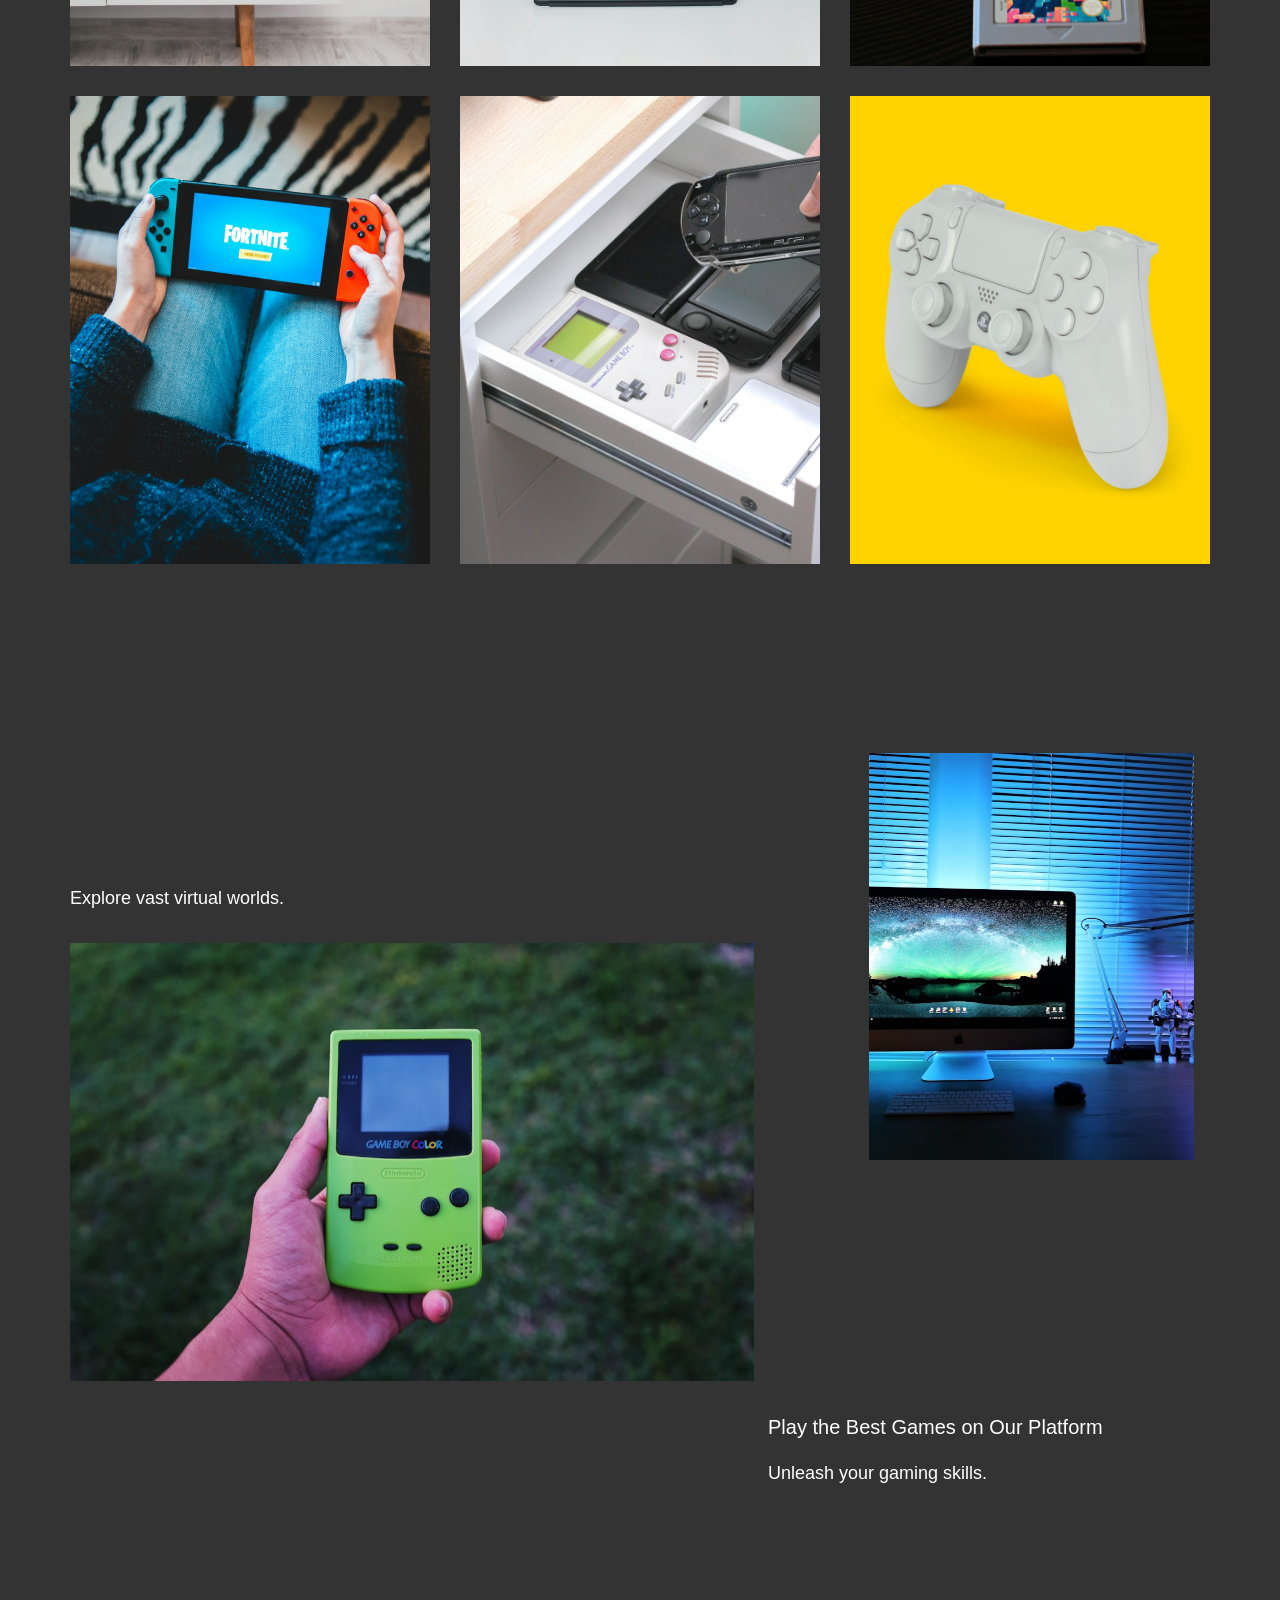
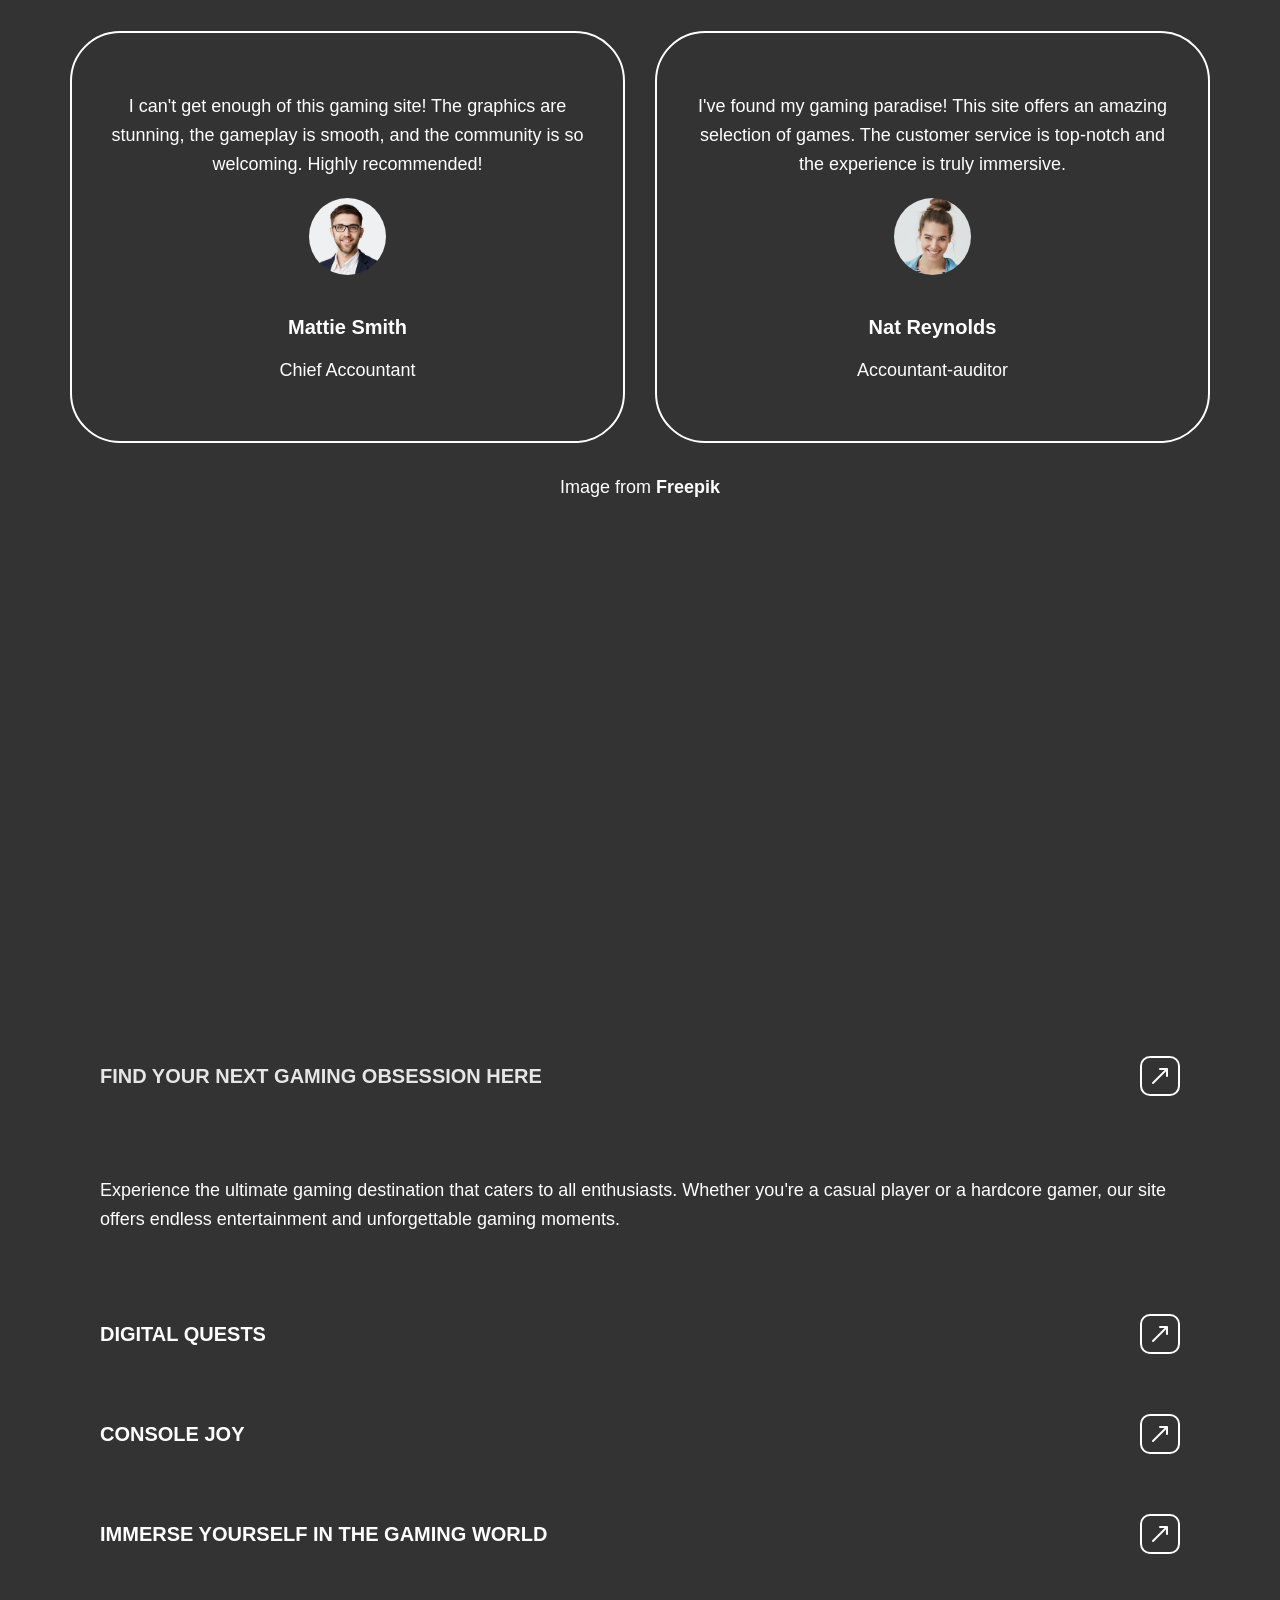
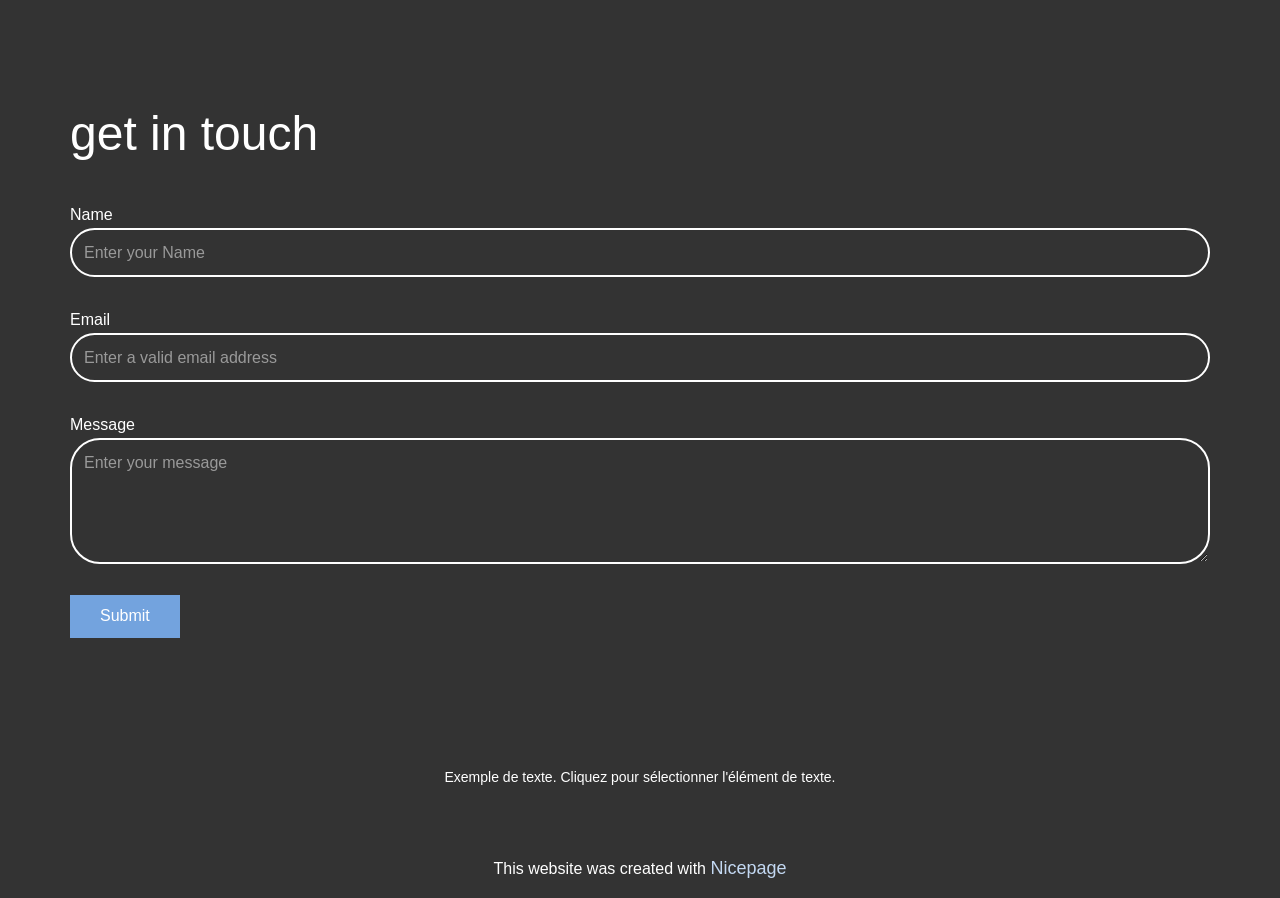
==== commit 570f2f51: "Add files via upload" ====
--- a/index.html
+++ b/index.html
@@ -94,17 +94,14 @@
         <div class="data-layout-selected u-clearfix u-expanded-width u-layout-wrap u-layout-wrap-1">
           <div class="u-layout">
             <div class="u-layout-row">
-              <div class="u-container-style u-layout-cell u-size-24 u-layout-cell-1">
+              <div class="u-container-style u-image u-layout-cell u-size-24 u-image-1" data-image-width="960" data-image-height="1280">
                 <div class="u-container-layout u-valign-top u-container-layout-1">
-                  <img class="u-image u-image-default u-image-1" src="images/photo-1610041321420-a596dd14ebc9.jpeg" alt="" data-image-width="283" data-image-height="425" data-animation-name="customAnimationIn" data-animation-duration="2000" data-animation-delay="0">
                   <h5 class="u-text u-text-1">Get Ready for Non-Stop Gaming Action</h5>
                   <p class="u-text u-text-2">Explore a vast selection of games ranging from action-packed shooters to strategic puzzles. Join tournaments, win rewards, and make new friends in our vibrant gaming community.</p>
                 </div>
               </div>
-              <div class="u-align-right u-container-align-right u-container-style u-image u-layout-cell u-size-36 u-image-2" data-image-width="960" data-image-height="1280">
-                <div class="u-container-layout u-valign-top-sm u-valign-top-xs u-container-layout-2">
-                  <p class="u-text u-text-3">Experience the ultimate gaming destination that caters to all enthusiasts. Whether you're a casual player or a hardcore gamer, our site offers endless entertainment and unforgettable gaming moments.</p>
-                </div>
+              <div class="u-align-right u-container-style u-image u-layout-cell u-size-36 u-image-2" data-image-width="960" data-image-height="1280">
+                <div class="u-container-layout u-valign-top-sm u-valign-top-xs u-container-layout-2"></div>
               </div>
             </div>
           </div>
@@ -182,8 +179,8 @@
         </div>
       </div>
     </section>
-    <section class="skrollable u-clearfix u-image u-parallax u-section-4" data-image-width="425" data-image-height="283" id="block-4">
-      <div class="u-clearfix u-sheet u-sheet-1"></div>
+    <section class="skrollable u-clearfix u-section-4" id="block-4">
+      <div class="u-clearfix u-image u-sheet u-valign-bottom-xl u-image-1" data-image-width="5712" data-image-height="4284"></div>
     </section>
     <section class="u-clearfix u-container-align-center u-section-5" id="block-5">
       <div class="u-clearfix u-sheet u-valign-middle u-sheet-1">
@@ -191,21 +188,18 @@
           <div class="u-repeater u-repeater-1">
             <div class="u-align-center u-container-align-center u-container-style u-list-item u-repeater-item">
               <div class="u-container-layout u-similar-container u-container-layout-1">
-                <div alt="" class="u-image u-image-circle u-preserve-proportions u-image-1" src="" data-image-width="1000" data-image-height="1500" data-animation-name="flipIn" data-animation-duration="3000" data-animation-delay="0" data-animation-direction="X"></div>
                 <h5 class="u-align-center u-text u-text-1">Linda Alvarez</h5>
                 <p class="u-align-center u-text u-text-2">Sales Manager</p>
               </div>
             </div>
             <div class="u-align-center u-container-align-center u-container-style u-list-item u-repeater-item">
               <div class="u-container-layout u-similar-container u-container-layout-2">
-                <div alt="" class="u-image u-image-circle u-preserve-proportions u-image-2" src="" data-image-width="1280" data-image-height="1862" data-animation-name="flipIn" data-animation-duration="3000" data-animation-delay="0" data-animation-direction="X"></div>
                 <h5 class="u-align-center u-text u-text-3">Nat Reynolds</h5>
                 <p class="u-align-center u-text u-text-4">Accountant-auditor</p>
               </div>
             </div>
             <div class="u-align-center u-container-align-center u-container-style u-list-item u-repeater-item">
               <div class="u-container-layout u-similar-container u-container-layout-3">
-                <div alt="" class="u-image u-image-circle u-preserve-proportions u-image-3" src="" data-image-width="1415" data-image-height="2000" data-animation-name="flipIn" data-animation-duration="3000" data-animation-delay="0" data-animation-direction="X"></div>
                 <h5 class="u-align-center u-text u-text-5">Betty Nilson</h5>
                 <p class="u-align-center u-text u-text-6">Chief Accountant</p>
               </div>
--- a/nicepage.css
+++ b/nicepage.css
@@ -0,0 +1,46344 @@
+/*begin-commonstyles library*//*!
+ * froala_editor v4.0.6 (https://www.froala.com/wysiwyg-editor)
+ * License https://froala.com/wysiwyg-editor/terms/
+ * Copyright 2014-2021 Froala Labs
+ */
+
+.fr-clearfix::after {
+  clear: both;
+  display: block;
+  content: "";
+  height: 0; }
+
+.fr-hide-by-clipping {
+  position: absolute;
+  width: 1px;
+  height: 1px;
+  padding: 0;
+  margin: -1px;
+  overflow: hidden;
+  clip: rect(0, 0, 0, 0);
+  border: 0; }
+
+.fr-view img.fr-rounded, .fr-view .fr-img-caption.fr-rounded img {
+  border-radius: 10px;
+  -moz-border-radius: 10px;
+  -webkit-border-radius: 10px;
+  -moz-background-clip: padding;
+  -webkit-background-clip: padding-box;
+  background-clip: padding-box; }
+
+.fr-view img.fr-shadow, .fr-view .fr-img-caption.fr-shadow img {
+  -webkit-box-shadow: 10px 10px 5px 0px #cccccc;
+  -moz-box-shadow: 10px 10px 5px 0px #cccccc;
+  box-shadow: 10px 10px 5px 0px #cccccc; }
+
+.fr-view img.fr-bordered, .fr-view .fr-img-caption.fr-bordered img {
+  border: solid 5px #CCC; }
+
+.fr-view img.fr-bordered {
+  -webkit-box-sizing: content-box;
+  -moz-box-sizing: content-box;
+  box-sizing: content-box; }
+
+.fr-view .fr-img-caption.fr-bordered img {
+  -webkit-box-sizing: border-box;
+  -moz-box-sizing: border-box;
+  box-sizing: border-box; }
+
+.fr-view {
+  word-wrap: break-word; }
+  .fr-view span[style~="color:"] a {
+    color: inherit; }
+  .fr-view strong {
+    font-weight: 700; }
+  .fr-view table[border='0'] td:not([class]), .fr-view table[border='0'] th:not([class]), .fr-view table[border='0'] td[class=""], .fr-view table[border='0'] th[class=""] {
+    border-width: 0px; }
+  .fr-view table {
+    border: none;
+    border-collapse: collapse;
+    empty-cells: show;
+    max-width: 100%; }
+    .fr-view table td {
+      min-width: 5px; }
+    .fr-view table.fr-dashed-borders td, .fr-view table.fr-dashed-borders th {
+      border-style: dashed; }
+    .fr-view table.fr-alternate-rows tbody tr:nth-child(2n) {
+      background: whitesmoke; }
+    .fr-view table td, .fr-view table th {
+      border: 1px solid #DDD; }
+      .fr-view table td:empty, .fr-view table th:empty {
+        height: 20px; }
+      .fr-view table td.fr-highlighted, .fr-view table th.fr-highlighted {
+        border: 1px double red; }
+      .fr-view table td.fr-thick, .fr-view table th.fr-thick {
+        border-width: 2px; }
+    .fr-view table th {
+      background: #ececec; }
+  .fr-view hr {
+    clear: both;
+    user-select: none;
+    -o-user-select: none;
+    -moz-user-select: none;
+    -khtml-user-select: none;
+    -webkit-user-select: none;
+    -ms-user-select: none;
+    break-after: always;
+    page-break-after: always; }
+  .fr-view .fr-file {
+    position: relative; }
+    .fr-view .fr-file::after {
+      position: relative;
+      content: "\1F4CE";
+      font-weight: normal; }
+  .fr-view pre {
+    white-space: pre-wrap;
+    word-wrap: break-word;
+    overflow: visible; }
+/*  .fr-view[dir="rtl"] blockquote {
+    border-left: none;
+    border-right: solid 2px #5E35B1;
+    margin-right: 0;
+    padding-right: 5px;
+    padding-left: 0; }
+    .fr-view[dir="rtl"] blockquote blockquote {
+      border-color: #00BCD4; }
+      .fr-view[dir="rtl"] blockquote blockquote blockquote {
+        border-color: #43A047; }
+  .fr-view blockquote {
+    border-left: solid 2px #5E35B1;
+    margin-left: 0;
+    padding-left: 5px;
+    color: #5E35B1; }
+    .fr-view blockquote blockquote {
+      border-color: #00BCD4;
+      color: #00BCD4; }
+      .fr-view blockquote blockquote blockquote {
+        border-color: #43A047;
+        color: #43A047; } */
+  .fr-view span.fr-emoticon {
+    font-weight: normal;
+    font-family: "Apple Color Emoji","Segoe UI Emoji","NotoColorEmoji","Segoe UI Symbol","Android Emoji","EmojiSymbols";
+    display: inline;
+    line-height: 0; }
+    .fr-view span.fr-emoticon.fr-emoticon-img {
+      background-repeat: no-repeat !important;
+      font-size: inherit;
+      height: 1em;
+      width: 1em;
+      min-height: 20px;
+      min-width: 20px;
+      display: inline-block;
+      margin: -.1em .1em .1em;
+      line-height: 1;
+      vertical-align: middle; }
+  .fr-view .fr-text-gray {
+    color: #AAA !important; }
+  .fr-view .fr-text-bordered {
+    border-top: solid 1px #222;
+    border-bottom: solid 1px #222;
+    padding: 10px 0; }
+  .fr-view .fr-text-spaced {
+    letter-spacing: 1px; }
+  .fr-view .fr-text-uppercase {
+    text-transform: uppercase; }
+  .fr-view .fr-class-highlighted {
+    background-color: #ffff00; }
+  .fr-view .fr-class-code {
+    border-color: #cccccc;
+    border-radius: 2px;
+    -moz-border-radius: 2px;
+    -webkit-border-radius: 2px;
+    -moz-background-clip: padding;
+    -webkit-background-clip: padding-box;
+    background-clip: padding-box;
+    background: #f5f5f5;
+    padding: 10px;
+    font-family: "Courier New", Courier, monospace; }
+  .fr-view .fr-class-transparency {
+    opacity: 0.5; }
+  .fr-view img {
+    position: relative;
+    max-width: 100%; }
+    .fr-view img.fr-dib {
+      margin: 10px auto;
+      display: block;
+      float: none;
+      vertical-align: top; }
+      .fr-view img.fr-dib.fr-fil {
+        margin-left: 0;
+        text-align: left; }
+      .fr-view img.fr-dib.fr-fir {
+        margin-right: 0;
+        text-align: right; }
+    .fr-view img.fr-dii {
+      display: inline-block;
+      float: none;
+      vertical-align: bottom;
+      margin-left: 5px;
+      margin-right: 5px;
+      max-width: calc(100% - (2 * 5px)); }
+      .fr-view img.fr-dii.fr-fil {
+        float: left;
+        margin: 10px 15px 10px 0;
+        max-width: calc(100% - 5px); }
+      .fr-view img.fr-dii.fr-fir {
+        float: right;
+        margin: 10px 0 10px 15px;
+        max-width: calc(100% - 5px); }
+  .fr-view span.fr-img-caption {
+    position: relative;
+    max-width: 100%; }
+    .fr-view span.fr-img-caption.fr-dib {
+      margin: 5px auto;
+      display: block;
+      float: none;
+      vertical-align: top; }
+      .fr-view span.fr-img-caption.fr-dib.fr-fil {
+        margin-left: 0;
+        text-align: left; }
+      .fr-view span.fr-img-caption.fr-dib.fr-fir {
+        margin-right: 0;
+        text-align: right; }
+    .fr-view span.fr-img-caption.fr-dii {
+      display: inline-block;
+      float: none;
+      vertical-align: bottom;
+      margin-left: 5px;
+      margin-right: 5px;
+      max-width: calc(100% - (2 * 5px)); }
+      .fr-view span.fr-img-caption.fr-dii.fr-fil {
+        float: left;
+        margin: 5px 5px 5px 0;
+        max-width: calc(100% - 5px); }
+      .fr-view span.fr-img-caption.fr-dii.fr-fir {
+        float: right;
+        margin: 5px 0 5px 5px;
+        max-width: calc(100% - 5px); }
+  .fr-view .fr-video {
+    text-align: center;
+    position: relative; }
+    .fr-view .fr-video.fr-rv {
+      padding-bottom: 56.25%;
+      padding-top: 30px;
+      height: 0;
+      overflow: hidden; }
+      .fr-view .fr-video.fr-rv > iframe, .fr-view .fr-video.fr-rv object, .fr-view .fr-video.fr-rv embed {
+        position: absolute !important;
+        top: 0;
+        left: 0;
+        width: 100%;
+        height: 100%; }
+    .fr-view .fr-video > * {
+      -webkit-box-sizing: content-box;
+      -moz-box-sizing: content-box;
+      box-sizing: content-box;
+      max-width: 100%;
+      border: none; }
+    .fr-view .fr-video.fr-dvb {
+      display: block;
+      clear: both; }
+      .fr-view .fr-video.fr-dvb.fr-fvl {
+        text-align: left; }
+      .fr-view .fr-video.fr-dvb.fr-fvr {
+        text-align: right; }
+    .fr-view .fr-video.fr-dvi {
+      display: inline-block; }
+      .fr-view .fr-video.fr-dvi.fr-fvl {
+        float: left; }
+      .fr-view .fr-video.fr-dvi.fr-fvr {
+        float: right; }
+  .fr-view a.fr-strong {
+    font-weight: 700; }
+  .fr-view a.fr-green {
+    color: green; }
+  .fr-view .fr-img-caption {
+    text-align: center; }
+    .fr-view .fr-img-caption .fr-img-wrap {
+      padding: 0;
+      margin: auto;
+      text-align: center;
+      width: 100%; }
+      .fr-view .fr-img-caption .fr-img-wrap a {
+        display: block; }
+      .fr-view .fr-img-caption .fr-img-wrap img {
+        display: block;
+        margin: auto;
+        width: 100%; }
+      .fr-view .fr-img-caption .fr-img-wrap > span {
+        margin: auto;
+        display: block;
+        padding: 5px 5px 10px;
+        font-size: 14px;
+        font-weight: initial;
+        -webkit-box-sizing: border-box;
+        -moz-box-sizing: border-box;
+        box-sizing: border-box;
+        -webkit-opacity: 0.9;
+        -moz-opacity: 0.9;
+        opacity: 0.9;
+        -ms-filter: "progid:DXImageTransform.Microsoft.Alpha(Opacity=0)";
+        width: 100%;
+        text-align: center; }
+  .fr-view button.fr-rounded, .fr-view input.fr-rounded, .fr-view textarea.fr-rounded {
+    border-radius: 10px;
+    -moz-border-radius: 10px;
+    -webkit-border-radius: 10px;
+    -moz-background-clip: padding;
+    -webkit-background-clip: padding-box;
+    background-clip: padding-box; }
+  .fr-view button.fr-large, .fr-view input.fr-large, .fr-view textarea.fr-large {
+    font-size: 24px; }
+
+/**
+ * Image style.
+ */
+a.fr-view.fr-strong {
+  font-weight: 700; }
+a.fr-view.fr-green {
+  color: green; }
+
+/**
+ * Link style.
+ */
+img.fr-view {
+  position: relative;
+  max-width: 100%; }
+  img.fr-view.fr-dib {
+    margin: 5px auto;
+    display: block;
+    float: none;
+    vertical-align: top; }
+    img.fr-view.fr-dib.fr-fil {
+      margin-left: 0;
+      text-align: left; }
+    img.fr-view.fr-dib.fr-fir {
+      margin-right: 0;
+      text-align: right; }
+  img.fr-view.fr-dii {
+    display: inline-block;
+    float: none;
+    vertical-align: bottom;
+    margin-left: 5px;
+    margin-right: 5px;
+    max-width: calc(100% - (2 * 5px)); }
+    img.fr-view.fr-dii.fr-fil {
+      float: left;
+      margin: 5px 5px 5px 0;
+      max-width: calc(100% - 5px); }
+    img.fr-view.fr-dii.fr-fir {
+      float: right;
+      margin: 5px 0 5px 5px;
+      max-width: calc(100% - 5px); }
+
+span.fr-img-caption.fr-view {
+  position: relative;
+  max-width: 100%; }
+  span.fr-img-caption.fr-view.fr-dib {
+    margin: 5px auto;
+    display: block;
+    float: none;
+    vertical-align: top; }
+    span.fr-img-caption.fr-view.fr-dib.fr-fil {
+      margin-left: 0;
+      text-align: left; }
+    span.fr-img-caption.fr-view.fr-dib.fr-fir {
+      margin-right: 0;
+      text-align: right; }
+  span.fr-img-caption.fr-view.fr-dii {
+    display: inline-block;
+    float: none;
+    vertical-align: bottom;
+    margin-left: 5px;
+    margin-right: 5px;
+    max-width: calc(100% - (2 * 5px)); }
+    span.fr-img-caption.fr-view.fr-dii.fr-fil {
+      float: left;
+      margin: 5px 5px 5px 0;
+      max-width: calc(100% - 5px); }
+    span.fr-img-caption.fr-view.fr-dii.fr-fir {
+      float: right;
+      margin: 5px 0 5px 5px;
+      max-width: calc(100% - 5px); }
+/*end-commonstyles library*/@charset "UTF-8";
+.u-hidden-block {
+  visibility: hidden!important;
+}
+.u-locked-block {
+  pointer-events: none!important;
+}
+/*! normalize.css v4.1.1 | MIT License | github.com/necolas/normalize.css */
+html {
+  font-family: sans-serif;
+  -ms-text-size-adjust: 100%;
+  -webkit-text-size-adjust: 100%;
+}
+body {
+  margin: 0;
+}
+article,
+aside,
+details,
+figcaption,
+figure,
+footer,
+header,
+main,
+menu,
+nav,
+section,
+summary {
+  display: block;
+}
+audio,
+canvas,
+progress,
+video {
+  display: inline-block;
+}
+audio:not([controls]) {
+  display: none;
+  height: 0;
+}
+progress {
+  vertical-align: baseline;
+}
+template,
+[hidden] {
+  display: none;
+}
+a {
+  background-color: transparent;
+  -webkit-text-decoration-skip: objects;
+}
+a:active,
+a:hover {
+  outline-width: 0;
+}
+abbr[title] {
+  border-bottom: none;
+  text-decoration: underline;
+}
+b,
+strong {
+  font-weight: inherit;
+  font-weight: bold;
+}
+dfn {
+  font-style: italic;
+}
+h1 {
+  font-size: 2em;
+  margin: 0.67em 0;
+}
+mark {
+  background-color: #ff0;
+  color: #000;
+}
+small {
+  font-size: 80%;
+}
+sub,
+sup {
+  font-size: 75%;
+  line-height: 0;
+  position: relative;
+  vertical-align: baseline;
+}
+sub {
+  bottom: -0.25em;
+}
+sup {
+  top: -0.5em;
+}
+img {
+  border-style: none;
+}
+svg:not(:root) {
+  overflow: hidden;
+}
+code,
+kbd,
+pre,
+samp {
+  font-family: monospace,monospace;
+  font-size: 1em;
+}
+hr {
+  box-sizing: content-box;
+  height: 0;
+  overflow: visible;
+}
+button,
+input,
+optgroup,
+select,
+textarea {
+  color: inherit;
+  font: inherit;
+  margin: 0;
+}
+optgroup {
+  font-weight: 700;
+}
+button,
+input {
+  overflow: visible;
+}
+button,
+select {
+  text-transform: none;
+}
+button,
+html [type="button"],
+[type="reset"],
+[type="submit"] {
+  -webkit-appearance: button;
+}
+button::-moz-focus-inner,
+[type="button"]::-moz-focus-inner,
+[type="reset"]::-moz-focus-inner,
+[type="submit"]::-moz-focus-inner {
+  border-style: none;
+  padding: 0;
+}
+button:-moz-focusring,
+[type="button"]:-moz-focusring,
+[type="reset"]:-moz-focusring,
+[type="submit"]:-moz-focusring {
+  outline: 1px dotted ButtonText;
+}
+fieldset {
+  border: 1px solid silver;
+  margin: 0 2px;
+  padding: 0.35em 0.625em 0.75em;
+}
+legend {
+  box-sizing: border-box;
+  color: inherit;
+  display: table;
+  max-width: 100%;
+  padding: 0;
+  white-space: normal;
+}
+textarea {
+  overflow: auto;
+  outline: none;
+}
+button,
+select,
+input,
+textarea {
+  outline: none;
+}
+[type="checkbox"],
+[type="radio"] {
+  box-sizing: border-box;
+  padding: 0;
+}
+[type="number"]::-webkit-inner-spin-button,
+[type="number"]::-webkit-outer-spin-button {
+  height: auto;
+}
+[type="search"] {
+  -webkit-appearance: textfield;
+  outline-offset: -2px;
+}
+[type="search"]::-webkit-search-cancel-button,
+[type="search"]::-webkit-search-decoration {
+  -webkit-appearance: none;
+}
+::-webkit-input-placeholder {
+  color: inherit;
+  opacity: 0.54;
+}
+::-webkit-file-upload-button {
+  -webkit-appearance: button;
+  font: inherit;
+}
+ul,
+ol {
+  padding-left: 20px;
+}
+/* Fade effect */
+/* Over effect */
+/* Slide effect */
+/* Over and Slide effect */
+/* Flip Left effect */
+/* Flip Right effect */
+/* Flip Top effect */
+/* Flip Bottom effect */
+/* Wobble Left effect */
+/* Wobble Right effect */
+/* Wobble top effect */
+/* Wobble bottom effect */
+/* Zoom and Rotate Effects */
+/* Utility */
+.u-over-slide {
+  position: absolute;
+  left: 0;
+  top: 0;
+  width: 100%;
+  height: 100%;
+}
+.u-background-effect {
+  overflow: hidden;
+}
+.u-background-effect ~ .u-container-layout {
+  cursor: pointer;
+}
+/* Fade effect */
+.u-effect-fade .u-over-slide {
+  opacity: 0;
+  transition: all 500ms ease;
+}
+.u-effect-fade:hover .u-over-slide,
+.u-effect-fade.u-effect-active .u-over-slide {
+  opacity: 1;
+}
+/* Over effect */
+.u-effect-over-left .u-over-slide {
+  transform: translate(-100%, 0);
+  transition: all 500ms ease;
+}
+.u-effect-over-left:hover .u-over-slide,
+.u-effect-over-left.u-effect-active .u-over-slide {
+  transform: translate(0, 0);
+}
+.u-effect-over-right .u-over-slide {
+  transform: translate(100%, 0);
+  transition: all 500ms ease;
+}
+.u-effect-over-right:hover .u-over-slide,
+.u-effect-over-right.u-effect-active .u-over-slide {
+  transform: translate(0, 0);
+}
+.u-effect-over-top .u-over-slide {
+  transform: translate(0, -100%);
+  transition: all 500ms ease;
+}
+.u-effect-over-top:hover .u-over-slide,
+.u-effect-over-top.u-effect-active .u-over-slide {
+  transform: translate(0, 0);
+}
+.u-effect-over-bottom .u-over-slide {
+  transform: translate(0, 100%);
+  transition: all 500ms ease;
+}
+.u-effect-over-bottom:hover .u-over-slide,
+.u-effect-over-bottom.u-effect-active .u-over-slide {
+  transform: translate(0, 0);
+}
+.u-effect-over-topleft .u-over-slide {
+  transform: translate(-100%, -100%);
+  transition: all 500ms ease;
+}
+.u-effect-over-topleft:hover .u-over-slide,
+.u-effect-over-topleft.u-effect-active .u-over-slide {
+  transform: translate(0, 0);
+}
+.u-effect-over-topright .u-over-slide {
+  transform: translate(100%, -100%);
+  transition: all 500ms ease;
+}
+.u-effect-over-topright:hover .u-over-slide,
+.u-effect-over-topright.u-effect-active .u-over-slide {
+  transform: translate(0, 0);
+}
+.u-effect-over-bottomleft .u-over-slide {
+  transform: translate(-100%, 100%);
+  transition: all 500ms ease;
+}
+.u-effect-over-bottomleft:hover .u-over-slide,
+.u-effect-over-bottomleft.u-effect-active .u-over-slide {
+  transform: translate(0, 0);
+}
+.u-effect-over-bottomright .u-over-slide {
+  transform: translate(100%, 100%);
+  transition: all 500ms ease;
+}
+.u-effect-over-bottomright:hover .u-over-slide,
+.u-effect-over-bottomright.u-effect-active .u-over-slide {
+  transform: translate(0, 0);
+}
+/* Slide effect */
+.u-effect-slide-left .u-over-slide {
+  transform: translate(-100%, 0);
+  transition: all 500ms ease;
+}
+.u-effect-slide-left:hover .u-over-slide,
+.u-effect-slide-left.u-effect-active .u-over-slide {
+  transform: translate(0, 0);
+}
+.u-effect-slide-left .u-back-slide {
+  transition: all 500ms ease;
+}
+.u-effect-slide-left:hover .u-back-slide,
+.u-effect-slide-left.u-effect-active .u-back-slide {
+  transform: translate(100%, 0);
+}
+.u-effect-slide-right .u-over-slide {
+  transform: translate(100%, 0);
+  transition: all 500ms ease;
+}
+.u-effect-slide-right:hover .u-over-slide,
+.u-effect-slide-right.u-effect-active .u-over-slide {
+  transform: translate(0, 0);
+}
+.u-effect-slide-right .u-back-slide {
+  transition: all 500ms ease;
+}
+.u-effect-slide-right:hover .u-back-slide,
+.u-effect-slide-right.u-effect-active .u-back-slide {
+  transform: translate(-100%, 0);
+}
+.u-effect-slide-top .u-over-slide {
+  transform: translate(0, -100%);
+  transition: all 500ms ease;
+}
+.u-effect-slide-top:hover .u-over-slide,
+.u-effect-slide-top.u-effect-active .u-over-slide {
+  transform: translate(0, 0);
+}
+.u-effect-slide-top .u-back-slide {
+  transition: all 500ms ease;
+}
+.u-effect-slide-top:hover .u-back-slide,
+.u-effect-slide-top.u-effect-active .u-back-slide {
+  transform: translate(0, 100%);
+}
+.u-effect-slide-bottom .u-over-slide {
+  transform: translate(0, 100%);
+  transition: all 500ms ease;
+}
+.u-effect-slide-bottom:hover .u-over-slide,
+.u-effect-slide-bottom.u-effect-active .u-over-slide {
+  transform: translate(0, 0);
+}
+.u-effect-slide-bottom .u-back-slide {
+  transition: all 500ms ease;
+}
+.u-effect-slide-bottom:hover .u-back-slide,
+.u-effect-slide-bottom.u-effect-active .u-back-slide {
+  transform: translate(0, -100%);
+}
+.u-effect-slide-topleft .u-over-slide {
+  transform: translate(-100%, -100%);
+  transition: all 500ms ease;
+}
+.u-effect-slide-topleft:hover .u-over-slide,
+.u-effect-slide-topleft.u-effect-active .u-over-slide {
+  transform: translate(0, 0);
+}
+.u-effect-slide-topleft .u-back-slide {
+  transition: all 500ms ease;
+}
+.u-effect-slide-topleft:hover .u-back-slide,
+.u-effect-slide-topleft.u-effect-active .u-back-slide {
+  transform: translate(100%, 100%);
+}
+.u-effect-slide-topright .u-over-slide {
+  transform: translate(100%, -100%);
+  transition: all 500ms ease;
+}
+.u-effect-slide-topright:hover .u-over-slide,
+.u-effect-slide-topright.u-effect-active .u-over-slide {
+  transform: translate(0, 0);
+}
+.u-effect-slide-topright .u-back-slide {
+  transition: all 500ms ease;
+}
+.u-effect-slide-topright:hover .u-back-slide,
+.u-effect-slide-topright.u-effect-active .u-back-slide {
+  transform: translate(-100%, 100%);
+}
+.u-effect-slide-bottomleft .u-over-slide {
+  transform: translate(-100%, 100%);
+  transition: all 500ms ease;
+}
+.u-effect-slide-bottomleft:hover .u-over-slide,
+.u-effect-slide-bottomleft.u-effect-active .u-over-slide {
+  transform: translate(0, 0);
+}
+.u-effect-slide-bottomleft .u-back-slide {
+  transition: all 500ms ease;
+}
+.u-effect-slide-bottomleft:hover .u-back-slide,
+.u-effect-slide-bottomleft.u-effect-active .u-back-slide {
+  transform: translate(100%, -100%);
+}
+.u-effect-slide-bottomright .u-over-slide {
+  transform: translate(100%, 100%);
+  transition: all 500ms ease;
+}
+.u-effect-slide-bottomright:hover .u-over-slide,
+.u-effect-slide-bottomright.u-effect-active .u-over-slide {
+  transform: translate(0, 0);
+}
+.u-effect-slide-bottomright .u-back-slide {
+  transition: all 500ms ease;
+}
+.u-effect-slide-bottomright:hover .u-back-slide,
+.u-effect-slide-bottomright.u-effect-active .u-back-slide {
+  transform: translate(-100%, -100%);
+}
+/* Flip */
+.u-effect-flip-left,
+.u-effect-flip-left .u-slidesWrapper {
+  perspective: 300px;
+}
+.u-effect-flip-left .u-over-slide {
+  opacity: 0;
+  transform: rotateY(180deg);
+  transform-origin: center left;
+  transition: transform 500ms ease, transform-origin 500ms ease, opacity 0ms ease 500ms;
+}
+.u-effect-flip-left:hover .u-over-slide,
+.u-effect-flip-left.u-effect-active .u-over-slide {
+  opacity: 1;
+  transform: rotateY(0deg);
+  transition: transform 500ms ease, transform-origin 500ms ease;
+}
+.u-effect-flip-right,
+.u-effect-flip-right .u-slidesWrapper {
+  perspective: 300px;
+}
+.u-effect-flip-right .u-over-slide {
+  opacity: 0;
+  transform: rotateY(-180deg);
+  transform-origin: center right;
+  transition: transform 500ms ease, transform-origin 500ms ease, opacity 0ms ease 500ms;
+}
+.u-effect-flip-right:hover .u-over-slide,
+.u-effect-flip-right.u-effect-active .u-over-slide {
+  opacity: 1;
+  transform: rotateY(0deg);
+  transition: transform 500ms ease, transform-origin 500ms ease;
+}
+.u-effect-flip-top,
+.u-effect-flip-top .u-slidesWrapper {
+  perspective: 300px;
+}
+.u-effect-flip-top .u-over-slide {
+  opacity: 0;
+  transform: rotateX(-180deg);
+  transform-origin: center top;
+  transition: transform 500ms ease, transform-origin 500ms ease, opacity 0ms ease 500ms;
+}
+.u-effect-flip-top:hover .u-over-slide,
+.u-effect-flip-top.u-effect-active .u-over-slide {
+  opacity: 1;
+  transform: rotateX(0deg);
+  transition: transform 500ms ease, transform-origin 500ms ease;
+}
+.u-effect-flip-bottom,
+.u-effect-flip-bottom .u-slidesWrapper {
+  perspective: 300px;
+}
+.u-effect-flip-bottom .u-over-slide {
+  opacity: 0;
+  transform: rotateX(180deg);
+  transform-origin: center bottom;
+  transition: transform 500ms ease, transform-origin 500ms ease, opacity 0ms ease 500ms;
+}
+.u-effect-flip-bottom:hover .u-over-slide,
+.u-effect-flip-bottom.u-effect-active .u-over-slide {
+  opacity: 1;
+  transform: rotateX(0deg);
+  transition: transform 500ms ease, transform-origin 500ms ease;
+}
+/* Wooble */
+.u-effect-wobble-left,
+.u-effect-wobble-left .u-slidesWrapper {
+  perspective: 300px;
+}
+.u-effect-wobble-left .u-over-slide {
+  opacity: 0;
+  transform: rotateY(130deg);
+  transform-origin: center left;
+  transition: transform 500ms ease, transform-origin 500ms ease, opacity 0ms ease 500ms;
+}
+.u-effect-wobble-left:hover .u-over-slide,
+.u-effect-wobble-left.u-effect-active .u-over-slide {
+  opacity: 1;
+  transform: rotateY(0deg);
+  transform-origin: center right;
+  transition: transform 500ms ease, transform-origin 500ms ease;
+}
+.u-effect-wobble-right,
+.u-effect-wobble-right .u-slidesWrapper {
+  perspective: 300px;
+}
+.u-effect-wobble-right .u-over-slide {
+  opacity: 0;
+  transform: rotateY(-130deg);
+  transform-origin: center right;
+  transition: transform 500ms ease, transform-origin 500ms ease, opacity 0ms ease 500ms;
+}
+.u-effect-wobble-right:hover .u-over-slide,
+.u-effect-wobble-right.u-effect-active .u-over-slide {
+  opacity: 1;
+  transform: rotateY(0deg);
+  transform-origin: center left;
+  transition: transform 500ms ease, transform-origin 500ms ease;
+}
+.u-effect-wobble-top,
+.u-effect-wobble-top .u-slidesWrapper {
+  perspective: 300px;
+}
+.u-effect-wobble-top .u-over-slide {
+  opacity: 0;
+  transform: rotateX(-130deg);
+  transform-origin: center top;
+  transition: transform 500ms ease, transform-origin 500ms ease, opacity 0ms ease 500ms;
+}
+.u-effect-wobble-top:hover .u-over-slide,
+.u-effect-wobble-top.u-effect-active .u-over-slide {
+  opacity: 1;
+  transform: rotateX(0deg);
+  transform-origin: center bottom;
+  transition: transform 500ms ease, transform-origin 500ms ease;
+}
+.u-effect-wobble-bottom,
+.u-effect-wobble-bottom .u-slidesWrapper {
+  perspective: 300px;
+}
+.u-effect-wobble-bottom .u-over-slide {
+  opacity: 0;
+  transform: rotateX(130deg);
+  transform-origin: center bottom;
+  transition: transform 500ms ease, transform-origin 500ms ease, opacity 0ms ease 500ms;
+}
+.u-effect-wobble-bottom:hover .u-over-slide,
+.u-effect-wobble-bottom.u-effect-active .u-over-slide {
+  opacity: 1;
+  transform: rotateX(0deg);
+  transform-origin: center top;
+  transition: transform 500ms ease, transform-origin 500ms ease;
+}
+/* Zoom */
+.u-effect-zoom .u-over-slide {
+  transition: transform 500ms ease;
+  transform: scale(0, 0);
+}
+.u-effect-zoom:hover .u-over-slide,
+.u-effect-zoom.u-effect-active .u-over-slide {
+  transform: scale(1, 1);
+}
+.u-effect-hover-zoom .u-back-slide,
+.u-effect-hover-zoom .u-background-effect-image {
+  transition: transform 500ms ease;
+  transform: scale(1);
+}
+.u-effect-hover-zoom:hover .u-back-slide,
+.u-effect-hover-zoom:hover .u-background-effect-image,
+.u-effect-hover-zoom.u-effect-active .u-back-slide,
+.u-effect-hover-zoom.u-effect-active .u-background-effect-image {
+  transform: scale(var(--effect-scale));
+}
+.u-effect-hover-zoomOut .u-back-slide,
+.u-effect-hover-zoomOut .u-background-effect-image {
+  transition: transform 500ms ease;
+  transform: scale(var(--effect-scale));
+}
+.u-effect-hover-zoomOut:hover .u-back-slide,
+.u-effect-hover-zoomOut:hover .u-background-effect-image,
+.u-effect-hover-zoomOut.u-effect-active .u-back-slide,
+.u-effect-hover-zoomOut.u-effect-active .u-background-effect-image {
+  transform: scale(1);
+}
+.u-effect-hover-liftUp > .u-background-effect {
+  overflow: visible;
+}
+.u-effect-hover-liftUp .u-back-slide,
+.u-effect-hover-liftUp .u-background-effect-image {
+  transition: transform 500ms ease;
+  transform: scale(1);
+}
+.u-effect-hover-liftUp:hover .u-back-slide,
+.u-effect-hover-liftUp.u-effect-active .u-back-slide,
+.u-effect-hover-liftUp:hover .u-background-effect-image,
+.u-effect-hover-liftUp.u-effect-active .u-background-effect-image {
+  transform: scale(var(--effect-scale));
+  z-index: 1;
+}
+.u-effect-hover-liftUp:hover > .u-container-layout {
+  z-index: 2;
+}
+.u-effect-zoom-rotate .u-over-slide {
+  transition: transform 500ms ease;
+  transform: rotate(0deg) scale(0, 0);
+}
+.u-effect-zoom-rotate:hover .u-over-slide,
+.u-effect-zoom-rotate.u-effect-active .u-over-slide {
+  transform: rotate(360deg) scale(1, 1);
+}
+.u-effect-zoom-rotateX .u-over-slide {
+  transition: transform 500ms ease;
+  transform: rotateX(0deg) scale(0, 0);
+}
+.u-effect-zoom-rotateX:hover .u-over-slide,
+.u-effect-zoom-rotateX.u-effect-active .u-over-slide {
+  transform: rotateX(360deg) scale(1, 1);
+}
+.u-effect-zoom-rotateY .u-over-slide {
+  transition: transform 500ms ease;
+  transform: rotateY(0deg) scale(0, 0);
+}
+.u-effect-zoom-rotateY:hover .u-over-slide,
+.u-effect-zoom-rotateY.u-effect-active .u-over-slide {
+  transform: rotateY(360deg) scale(1, 1);
+}
+.u-effect-hover-slide .u-back-image,
+.u-effect-hover-slide .u-background-effect-image {
+  transition-duration: 500ms;
+  transition-timing-function: ease;
+  transition-property: left, right, top, bottom;
+}
+.u-effect-hover-slide .u-effect-hover-slide-direction-right {
+  left: auto;
+}
+.u-effect-hover-slide .u-effect-hover-slide-direction-up {
+  top: auto;
+}
+.u-effect-hover-slide:hover .u-back-image.u-effect-hover-slide-direction-left,
+.u-effect-hover-slide:hover .u-background-effect-image.u-effect-hover-slide-direction-left,
+.u-effect-hover-slide.u-effect-active .u-back-image.u-effect-hover-slide-direction-left,
+.u-effect-hover-slide.u-effect-active .u-background-effect-image.u-effect-hover-slide-direction-left {
+  left: 0 !important;
+}
+.u-effect-hover-slide:hover .u-back-image.u-effect-hover-slide-direction-right,
+.u-effect-hover-slide:hover .u-background-effect-image.u-effect-hover-slide-direction-right,
+.u-effect-hover-slide.u-effect-active .u-back-image.u-effect-hover-slide-direction-right,
+.u-effect-hover-slide.u-effect-active .u-background-effect-image.u-effect-hover-slide-direction-right {
+  right: 0 !important;
+}
+.u-effect-hover-slide:hover .u-back-image.u-effect-hover-slide-direction-up,
+.u-effect-hover-slide:hover .u-background-effect-image.u-effect-hover-slide-direction-up,
+.u-effect-hover-slide.u-effect-active .u-back-image.u-effect-hover-slide-direction-up,
+.u-effect-hover-slide.u-effect-active .u-background-effect-image.u-effect-hover-slide-direction-up {
+  bottom: 0 !important;
+}
+.u-effect-hover-slide:hover .u-back-image.u-effect-hover-slide-direction-down,
+.u-effect-hover-slide:hover .u-background-effect-image.u-effect-hover-slide-direction-down,
+.u-effect-hover-slide.u-effect-active .u-back-image.u-effect-hover-slide-direction-down,
+.u-effect-hover-slide.u-effect-active .u-background-effect-image.u-effect-hover-slide-direction-down {
+  top: 0 !important;
+}
+.u-btn {
+  /*display: inline-block;*/
+  display: table;
+  /*TODO maye need another solution for negative marin*/
+  cursor: pointer;
+  color: inherit;
+  font-size: inherit;
+  font-family: inherit;
+  line-height: inherit;
+  letter-spacing: inherit;
+  text-transform: inherit;
+  font-style: inherit;
+  font-weight: inherit;
+  text-decoration: none;
+  border: 0 none transparent;
+  outline: none !important;
+  background-color: transparent;
+  margin: 0;
+  -webkit-text-decoration-skip: objects;
+  font-style: initial;
+  white-space: nowrap;
+  -webkit-user-select: none;
+      -ms-user-select: none;
+          user-select: none;
+  vertical-align: middle;
+  text-align: center;
+  padding: 10px 30px;
+  border-radius: 0;
+  --border-radius: 0;
+  align-self: flex-start;
+}
+.u-btn:focus,
+.u-btn:active:focus,
+.u-btn.active:focus {
+  outline: thin dotted;
+  outline: 5px auto -webkit-focus-ring-color;
+  outline-offset: -2px;
+}
+.u-btn:hover,
+.u-btn:focus {
+  text-decoration: none;
+}
+.u-btn:active,
+.u-btn.active {
+  outline: 0;
+  background-image: none;
+}
+.u-btn.disabled,
+.u-btn[disabled] {
+  opacity: 0.6;
+}
+.u-btn-circle {
+  border-radius: 50%;
+}
+.u-button-style.u-border-no-right.u-border-no-left.u-border-no-bottom,
+.u-button-style.u-border-no-top.u-border-no-left.u-border-no-bottom,
+.u-button-style.u-border-no-top.u-border-no-right.u-border-no-bottom,
+.u-button-style.u-border-no-top.u-border-no-right.u-border-no-left,
+.u-btn-rectangle {
+  border-radius: 0 !important;
+}
+.u-button-style {
+  transition-property: background-color, color, border-color;
+}
+.u-text a,
+.u-post-content a,
+.u-product-control.u-text a {
+  font-size: inherit !important;
+  font-family: inherit !important;
+  line-height: inherit !important;
+  letter-spacing: inherit !important;
+  text-transform: inherit !important;
+}
+.u-metadata a {
+  color: inherit !important;
+  font-size: inherit !important;
+  font-family: inherit !important;
+  line-height: inherit !important;
+  letter-spacing: inherit !important;
+  text-transform: inherit !important;
+  font-style: inherit !important;
+  font-weight: inherit !important;
+  text-decoration: none !important;
+  border: 0 none transparent !important;
+  outline: none !important !important;
+  background-color: transparent !important;
+  margin: 0 !important;
+  -webkit-text-decoration-skip: objects !important;
+}
+.u-filter-item a,
+.u-nav-link,
+.u-tab-link {
+  font-size: inherit;
+  font-family: inherit;
+  line-height: inherit;
+  letter-spacing: inherit;
+  text-transform: inherit;
+  text-decoration: inherit;
+}
+.u-text:not(ul):not(ol):not(p):not(.u-post-content):not(.u-block-content):not(.u-product-desc):not(.u-cart-block-content):not(.u-checkout-block-content) a {
+  color: inherit;
+}
+.u-text:not(ul):not(ol):not(p):not(.u-post-content):not(.u-block-content):not(.u-product-desc):not(.u-cart-block-content):not(.u-checkout-block-content) a,
+.u-text:not(ul):not(ol):not(p):not(.u-post-content):not(.u-block-content):not(.u-product-desc):not(.u-cart-block-content):not(.u-checkout-block-content) a:hover {
+  text-decoration: none;
+}
+.u-link,
+a {
+  border-top-width: 0;
+  border-left-width: 0;
+  border-right-width: 0;
+}
+.u-link {
+  display: table;
+  border-style: solid;
+  border-bottom-width: 0;
+  white-space: nowrap;
+  align-self: flex-start;
+}
+.u-link,
+.u-link:hover,
+.u-link:focus {
+  text-decoration: none;
+}
+.u-link:focus,
+.u-link:active:focus,
+.u-link.active:focus {
+  outline: thin dotted;
+  outline: 5px auto -webkit-focus-ring-color;
+  outline-offset: -2px;
+}
+.u-underline,
+.u-underline:hover {
+  text-decoration: underline;
+  border-bottom-width: 0;
+}
+.u-no-underline,
+.u-no-underline:hover {
+  text-decoration: none;
+  border-bottom-width: 0;
+}
+.u-block-content > :first-child,
+.u-product-desc > :first-child,
+.u-product-tab-pane > :first-child,
+.u-post-content > :first-child {
+  margin-top: 0;
+}
+.u-block-content > :last-child,
+.u-product-desc > :last-child,
+.u-product-tab-pane > :last-child,
+.u-post-content > :last-child {
+  margin-bottom: 0;
+}
+.u-block-content p,
+.u-product-desc p,
+.u-product-tab-pane p,
+.u-post-content p {
+  text-decoration: inherit !important;
+  color: inherit !important;
+  font-style: inherit !important;
+  font-size: inherit !important;
+  font-weight: inherit !important;
+  font-family: inherit !important;
+  line-height: inherit !important;
+  letter-spacing: inherit !important;
+  text-transform: inherit !important;
+}
+.u-logo {
+  color: inherit;
+  font-size: inherit;
+  font-family: inherit;
+  line-height: inherit;
+  letter-spacing: inherit;
+  text-transform: inherit;
+  font-style: inherit;
+  font-weight: inherit;
+  text-decoration: none;
+  border: 0 none transparent;
+  outline: none !important;
+  background-color: transparent;
+  margin: 0;
+  -webkit-text-decoration-skip: objects;
+}
+.u-image.u-logo {
+  display: table;
+  white-space: nowrap;
+}
+.u-image.u-logo img {
+  display: block;
+}
+.u-form-horizontal {
+  display: flex;
+  flex-flow: row;
+  align-items: center;
+  flex-grow: 1;
+}
+.u-input {
+  display: block;
+  width: 100%;
+  padding: 10px 12px;
+  background-image: none;
+  background-clip: padding-box;
+  border-width: 0;
+  border-radius: 3px;
+  transition: border-color ease-in-out 0.15s, box-shadow ease-in-out 0.15s;
+  background-color: transparent;
+  color: inherit;
+  height: auto;
+}
+.u-form-horizontal .u-form-group:not(.u-label-top) label,
+.u-form-horizontal .u-form-group:not(.u-label-top) input,
+.u-form-horizontal .u-form-select-wrapper,
+.u-form-horizontal .u-form-radio-button-wrapper {
+  display: flex;
+  align-items: center;
+  justify-content: center;
+  margin-bottom: 0;
+  flex-grow: 1;
+}
+.u-form-vertical {
+  display: flex;
+  flex-wrap: wrap;
+  align-items: flex-end;
+}
+.u-form-vertical.u-form-spacing-50,
+.u-form-vertical.u-form-spacing-50 .u-form-step {
+  margin-left: -50px;
+  width: calc(100% +  50px);
+  row-gap: 50px;
+}
+.u-form-vertical.u-form-spacing-50 .u-form-group:not(.u-image):not(.u-form-progress),
+.u-form-vertical.u-form-spacing-50 .u-form-step .u-form-group:not(.u-image):not(.u-form-progress) {
+  padding-left: 50px;
+}
+.u-form-vertical.u-form-spacing-50 .u-form-group.u-image,
+.u-form-vertical.u-form-spacing-50 .u-form-step .u-form-group.u-image {
+  margin-left: 50px !important;
+}
+.u-form-vertical.u-form-spacing-50 .u-form-group.u-form-line,
+.u-form-vertical.u-form-spacing-50 .u-form-step .u-form-group.u-form-line {
+  margin-left: 50px;
+}
+.u-form-vertical.u-form-spacing-49,
+.u-form-vertical.u-form-spacing-49 .u-form-step {
+  margin-left: -49px;
+  width: calc(100% +  49px);
+  row-gap: 49px;
+}
+.u-form-vertical.u-form-spacing-49 .u-form-group:not(.u-image):not(.u-form-progress),
+.u-form-vertical.u-form-spacing-49 .u-form-step .u-form-group:not(.u-image):not(.u-form-progress) {
+  padding-left: 49px;
+}
+.u-form-vertical.u-form-spacing-49 .u-form-group.u-image,
+.u-form-vertical.u-form-spacing-49 .u-form-step .u-form-group.u-image {
+  margin-left: 49px !important;
+}
+.u-form-vertical.u-form-spacing-49 .u-form-group.u-form-line,
+.u-form-vertical.u-form-spacing-49 .u-form-step .u-form-group.u-form-line {
+  margin-left: 49px;
+}
+.u-form-vertical.u-form-spacing-48,
+.u-form-vertical.u-form-spacing-48 .u-form-step {
+  margin-left: -48px;
+  width: calc(100% +  48px);
+  row-gap: 48px;
+}
+.u-form-vertical.u-form-spacing-48 .u-form-group:not(.u-image):not(.u-form-progress),
+.u-form-vertical.u-form-spacing-48 .u-form-step .u-form-group:not(.u-image):not(.u-form-progress) {
+  padding-left: 48px;
+}
+.u-form-vertical.u-form-spacing-48 .u-form-group.u-image,
+.u-form-vertical.u-form-spacing-48 .u-form-step .u-form-group.u-image {
+  margin-left: 48px !important;
+}
+.u-form-vertical.u-form-spacing-48 .u-form-group.u-form-line,
+.u-form-vertical.u-form-spacing-48 .u-form-step .u-form-group.u-form-line {
+  margin-left: 48px;
+}
+.u-form-vertical.u-form-spacing-47,
+.u-form-vertical.u-form-spacing-47 .u-form-step {
+  margin-left: -47px;
+  width: calc(100% +  47px);
+  row-gap: 47px;
+}
+.u-form-vertical.u-form-spacing-47 .u-form-group:not(.u-image):not(.u-form-progress),
+.u-form-vertical.u-form-spacing-47 .u-form-step .u-form-group:not(.u-image):not(.u-form-progress) {
+  padding-left: 47px;
+}
+.u-form-vertical.u-form-spacing-47 .u-form-group.u-image,
+.u-form-vertical.u-form-spacing-47 .u-form-step .u-form-group.u-image {
+  margin-left: 47px !important;
+}
+.u-form-vertical.u-form-spacing-47 .u-form-group.u-form-line,
+.u-form-vertical.u-form-spacing-47 .u-form-step .u-form-group.u-form-line {
+  margin-left: 47px;
+}
+.u-form-vertical.u-form-spacing-46,
+.u-form-vertical.u-form-spacing-46 .u-form-step {
+  margin-left: -46px;
+  width: calc(100% +  46px);
+  row-gap: 46px;
+}
+.u-form-vertical.u-form-spacing-46 .u-form-group:not(.u-image):not(.u-form-progress),
+.u-form-vertical.u-form-spacing-46 .u-form-step .u-form-group:not(.u-image):not(.u-form-progress) {
+  padding-left: 46px;
+}
+.u-form-vertical.u-form-spacing-46 .u-form-group.u-image,
+.u-form-vertical.u-form-spacing-46 .u-form-step .u-form-group.u-image {
+  margin-left: 46px !important;
+}
+.u-form-vertical.u-form-spacing-46 .u-form-group.u-form-line,
+.u-form-vertical.u-form-spacing-46 .u-form-step .u-form-group.u-form-line {
+  margin-left: 46px;
+}
+.u-form-vertical.u-form-spacing-45,
+.u-form-vertical.u-form-spacing-45 .u-form-step {
+  margin-left: -45px;
+  width: calc(100% +  45px);
+  row-gap: 45px;
+}
+.u-form-vertical.u-form-spacing-45 .u-form-group:not(.u-image):not(.u-form-progress),
+.u-form-vertical.u-form-spacing-45 .u-form-step .u-form-group:not(.u-image):not(.u-form-progress) {
+  padding-left: 45px;
+}
+.u-form-vertical.u-form-spacing-45 .u-form-group.u-image,
+.u-form-vertical.u-form-spacing-45 .u-form-step .u-form-group.u-image {
+  margin-left: 45px !important;
+}
+.u-form-vertical.u-form-spacing-45 .u-form-group.u-form-line,
+.u-form-vertical.u-form-spacing-45 .u-form-step .u-form-group.u-form-line {
+  margin-left: 45px;
+}
+.u-form-vertical.u-form-spacing-44,
+.u-form-vertical.u-form-spacing-44 .u-form-step {
+  margin-left: -44px;
+  width: calc(100% +  44px);
+  row-gap: 44px;
+}
+.u-form-vertical.u-form-spacing-44 .u-form-group:not(.u-image):not(.u-form-progress),
+.u-form-vertical.u-form-spacing-44 .u-form-step .u-form-group:not(.u-image):not(.u-form-progress) {
+  padding-left: 44px;
+}
+.u-form-vertical.u-form-spacing-44 .u-form-group.u-image,
+.u-form-vertical.u-form-spacing-44 .u-form-step .u-form-group.u-image {
+  margin-left: 44px !important;
+}
+.u-form-vertical.u-form-spacing-44 .u-form-group.u-form-line,
+.u-form-vertical.u-form-spacing-44 .u-form-step .u-form-group.u-form-line {
+  margin-left: 44px;
+}
+.u-form-vertical.u-form-spacing-43,
+.u-form-vertical.u-form-spacing-43 .u-form-step {
+  margin-left: -43px;
+  width: calc(100% +  43px);
+  row-gap: 43px;
+}
+.u-form-vertical.u-form-spacing-43 .u-form-group:not(.u-image):not(.u-form-progress),
+.u-form-vertical.u-form-spacing-43 .u-form-step .u-form-group:not(.u-image):not(.u-form-progress) {
+  padding-left: 43px;
+}
+.u-form-vertical.u-form-spacing-43 .u-form-group.u-image,
+.u-form-vertical.u-form-spacing-43 .u-form-step .u-form-group.u-image {
+  margin-left: 43px !important;
+}
+.u-form-vertical.u-form-spacing-43 .u-form-group.u-form-line,
+.u-form-vertical.u-form-spacing-43 .u-form-step .u-form-group.u-form-line {
+  margin-left: 43px;
+}
+.u-form-vertical.u-form-spacing-42,
+.u-form-vertical.u-form-spacing-42 .u-form-step {
+  margin-left: -42px;
+  width: calc(100% +  42px);
+  row-gap: 42px;
+}
+.u-form-vertical.u-form-spacing-42 .u-form-group:not(.u-image):not(.u-form-progress),
+.u-form-vertical.u-form-spacing-42 .u-form-step .u-form-group:not(.u-image):not(.u-form-progress) {
+  padding-left: 42px;
+}
+.u-form-vertical.u-form-spacing-42 .u-form-group.u-image,
+.u-form-vertical.u-form-spacing-42 .u-form-step .u-form-group.u-image {
+  margin-left: 42px !important;
+}
+.u-form-vertical.u-form-spacing-42 .u-form-group.u-form-line,
+.u-form-vertical.u-form-spacing-42 .u-form-step .u-form-group.u-form-line {
+  margin-left: 42px;
+}
+.u-form-vertical.u-form-spacing-41,
+.u-form-vertical.u-form-spacing-41 .u-form-step {
+  margin-left: -41px;
+  width: calc(100% +  41px);
+  row-gap: 41px;
+}
+.u-form-vertical.u-form-spacing-41 .u-form-group:not(.u-image):not(.u-form-progress),
+.u-form-vertical.u-form-spacing-41 .u-form-step .u-form-group:not(.u-image):not(.u-form-progress) {
+  padding-left: 41px;
+}
+.u-form-vertical.u-form-spacing-41 .u-form-group.u-image,
+.u-form-vertical.u-form-spacing-41 .u-form-step .u-form-group.u-image {
+  margin-left: 41px !important;
+}
+.u-form-vertical.u-form-spacing-41 .u-form-group.u-form-line,
+.u-form-vertical.u-form-spacing-41 .u-form-step .u-form-group.u-form-line {
+  margin-left: 41px;
+}
+.u-form-vertical.u-form-spacing-40,
+.u-form-vertical.u-form-spacing-40 .u-form-step {
+  margin-left: -40px;
+  width: calc(100% +  40px);
+  row-gap: 40px;
+}
+.u-form-vertical.u-form-spacing-40 .u-form-group:not(.u-image):not(.u-form-progress),
+.u-form-vertical.u-form-spacing-40 .u-form-step .u-form-group:not(.u-image):not(.u-form-progress) {
+  padding-left: 40px;
+}
+.u-form-vertical.u-form-spacing-40 .u-form-group.u-image,
+.u-form-vertical.u-form-spacing-40 .u-form-step .u-form-group.u-image {
+  margin-left: 40px !important;
+}
+.u-form-vertical.u-form-spacing-40 .u-form-group.u-form-line,
+.u-form-vertical.u-form-spacing-40 .u-form-step .u-form-group.u-form-line {
+  margin-left: 40px;
+}
+.u-form-vertical.u-form-spacing-39,
+.u-form-vertical.u-form-spacing-39 .u-form-step {
+  margin-left: -39px;
+  width: calc(100% +  39px);
+  row-gap: 39px;
+}
+.u-form-vertical.u-form-spacing-39 .u-form-group:not(.u-image):not(.u-form-progress),
+.u-form-vertical.u-form-spacing-39 .u-form-step .u-form-group:not(.u-image):not(.u-form-progress) {
+  padding-left: 39px;
+}
+.u-form-vertical.u-form-spacing-39 .u-form-group.u-image,
+.u-form-vertical.u-form-spacing-39 .u-form-step .u-form-group.u-image {
+  margin-left: 39px !important;
+}
+.u-form-vertical.u-form-spacing-39 .u-form-group.u-form-line,
+.u-form-vertical.u-form-spacing-39 .u-form-step .u-form-group.u-form-line {
+  margin-left: 39px;
+}
+.u-form-vertical.u-form-spacing-38,
+.u-form-vertical.u-form-spacing-38 .u-form-step {
+  margin-left: -38px;
+  width: calc(100% +  38px);
+  row-gap: 38px;
+}
+.u-form-vertical.u-form-spacing-38 .u-form-group:not(.u-image):not(.u-form-progress),
+.u-form-vertical.u-form-spacing-38 .u-form-step .u-form-group:not(.u-image):not(.u-form-progress) {
+  padding-left: 38px;
+}
+.u-form-vertical.u-form-spacing-38 .u-form-group.u-image,
+.u-form-vertical.u-form-spacing-38 .u-form-step .u-form-group.u-image {
+  margin-left: 38px !important;
+}
+.u-form-vertical.u-form-spacing-38 .u-form-group.u-form-line,
+.u-form-vertical.u-form-spacing-38 .u-form-step .u-form-group.u-form-line {
+  margin-left: 38px;
+}
+.u-form-vertical.u-form-spacing-37,
+.u-form-vertical.u-form-spacing-37 .u-form-step {
+  margin-left: -37px;
+  width: calc(100% +  37px);
+  row-gap: 37px;
+}
+.u-form-vertical.u-form-spacing-37 .u-form-group:not(.u-image):not(.u-form-progress),
+.u-form-vertical.u-form-spacing-37 .u-form-step .u-form-group:not(.u-image):not(.u-form-progress) {
+  padding-left: 37px;
+}
+.u-form-vertical.u-form-spacing-37 .u-form-group.u-image,
+.u-form-vertical.u-form-spacing-37 .u-form-step .u-form-group.u-image {
+  margin-left: 37px !important;
+}
+.u-form-vertical.u-form-spacing-37 .u-form-group.u-form-line,
+.u-form-vertical.u-form-spacing-37 .u-form-step .u-form-group.u-form-line {
+  margin-left: 37px;
+}
+.u-form-vertical.u-form-spacing-36,
+.u-form-vertical.u-form-spacing-36 .u-form-step {
+  margin-left: -36px;
+  width: calc(100% +  36px);
+  row-gap: 36px;
+}
+.u-form-vertical.u-form-spacing-36 .u-form-group:not(.u-image):not(.u-form-progress),
+.u-form-vertical.u-form-spacing-36 .u-form-step .u-form-group:not(.u-image):not(.u-form-progress) {
+  padding-left: 36px;
+}
+.u-form-vertical.u-form-spacing-36 .u-form-group.u-image,
+.u-form-vertical.u-form-spacing-36 .u-form-step .u-form-group.u-image {
+  margin-left: 36px !important;
+}
+.u-form-vertical.u-form-spacing-36 .u-form-group.u-form-line,
+.u-form-vertical.u-form-spacing-36 .u-form-step .u-form-group.u-form-line {
+  margin-left: 36px;
+}
+.u-form-vertical.u-form-spacing-35,
+.u-form-vertical.u-form-spacing-35 .u-form-step {
+  margin-left: -35px;
+  width: calc(100% +  35px);
+  row-gap: 35px;
+}
+.u-form-vertical.u-form-spacing-35 .u-form-group:not(.u-image):not(.u-form-progress),
+.u-form-vertical.u-form-spacing-35 .u-form-step .u-form-group:not(.u-image):not(.u-form-progress) {
+  padding-left: 35px;
+}
+.u-form-vertical.u-form-spacing-35 .u-form-group.u-image,
+.u-form-vertical.u-form-spacing-35 .u-form-step .u-form-group.u-image {
+  margin-left: 35px !important;
+}
+.u-form-vertical.u-form-spacing-35 .u-form-group.u-form-line,
+.u-form-vertical.u-form-spacing-35 .u-form-step .u-form-group.u-form-line {
+  margin-left: 35px;
+}
+.u-form-vertical.u-form-spacing-34,
+.u-form-vertical.u-form-spacing-34 .u-form-step {
+  margin-left: -34px;
+  width: calc(100% +  34px);
+  row-gap: 34px;
+}
+.u-form-vertical.u-form-spacing-34 .u-form-group:not(.u-image):not(.u-form-progress),
+.u-form-vertical.u-form-spacing-34 .u-form-step .u-form-group:not(.u-image):not(.u-form-progress) {
+  padding-left: 34px;
+}
+.u-form-vertical.u-form-spacing-34 .u-form-group.u-image,
+.u-form-vertical.u-form-spacing-34 .u-form-step .u-form-group.u-image {
+  margin-left: 34px !important;
+}
+.u-form-vertical.u-form-spacing-34 .u-form-group.u-form-line,
+.u-form-vertical.u-form-spacing-34 .u-form-step .u-form-group.u-form-line {
+  margin-left: 34px;
+}
+.u-form-vertical.u-form-spacing-33,
+.u-form-vertical.u-form-spacing-33 .u-form-step {
+  margin-left: -33px;
+  width: calc(100% +  33px);
+  row-gap: 33px;
+}
+.u-form-vertical.u-form-spacing-33 .u-form-group:not(.u-image):not(.u-form-progress),
+.u-form-vertical.u-form-spacing-33 .u-form-step .u-form-group:not(.u-image):not(.u-form-progress) {
+  padding-left: 33px;
+}
+.u-form-vertical.u-form-spacing-33 .u-form-group.u-image,
+.u-form-vertical.u-form-spacing-33 .u-form-step .u-form-group.u-image {
+  margin-left: 33px !important;
+}
+.u-form-vertical.u-form-spacing-33 .u-form-group.u-form-line,
+.u-form-vertical.u-form-spacing-33 .u-form-step .u-form-group.u-form-line {
+  margin-left: 33px;
+}
+.u-form-vertical.u-form-spacing-32,
+.u-form-vertical.u-form-spacing-32 .u-form-step {
+  margin-left: -32px;
+  width: calc(100% +  32px);
+  row-gap: 32px;
+}
+.u-form-vertical.u-form-spacing-32 .u-form-group:not(.u-image):not(.u-form-progress),
+.u-form-vertical.u-form-spacing-32 .u-form-step .u-form-group:not(.u-image):not(.u-form-progress) {
+  padding-left: 32px;
+}
+.u-form-vertical.u-form-spacing-32 .u-form-group.u-image,
+.u-form-vertical.u-form-spacing-32 .u-form-step .u-form-group.u-image {
+  margin-left: 32px !important;
+}
+.u-form-vertical.u-form-spacing-32 .u-form-group.u-form-line,
+.u-form-vertical.u-form-spacing-32 .u-form-step .u-form-group.u-form-line {
+  margin-left: 32px;
+}
+.u-form-vertical.u-form-spacing-31,
+.u-form-vertical.u-form-spacing-31 .u-form-step {
+  margin-left: -31px;
+  width: calc(100% +  31px);
+  row-gap: 31px;
+}
+.u-form-vertical.u-form-spacing-31 .u-form-group:not(.u-image):not(.u-form-progress),
+.u-form-vertical.u-form-spacing-31 .u-form-step .u-form-group:not(.u-image):not(.u-form-progress) {
+  padding-left: 31px;
+}
+.u-form-vertical.u-form-spacing-31 .u-form-group.u-image,
+.u-form-vertical.u-form-spacing-31 .u-form-step .u-form-group.u-image {
+  margin-left: 31px !important;
+}
+.u-form-vertical.u-form-spacing-31 .u-form-group.u-form-line,
+.u-form-vertical.u-form-spacing-31 .u-form-step .u-form-group.u-form-line {
+  margin-left: 31px;
+}
+.u-form-vertical.u-form-spacing-30,
+.u-form-vertical.u-form-spacing-30 .u-form-step {
+  margin-left: -30px;
+  width: calc(100% +  30px);
+  row-gap: 30px;
+}
+.u-form-vertical.u-form-spacing-30 .u-form-group:not(.u-image):not(.u-form-progress),
+.u-form-vertical.u-form-spacing-30 .u-form-step .u-form-group:not(.u-image):not(.u-form-progress) {
+  padding-left: 30px;
+}
+.u-form-vertical.u-form-spacing-30 .u-form-group.u-image,
+.u-form-vertical.u-form-spacing-30 .u-form-step .u-form-group.u-image {
+  margin-left: 30px !important;
+}
+.u-form-vertical.u-form-spacing-30 .u-form-group.u-form-line,
+.u-form-vertical.u-form-spacing-30 .u-form-step .u-form-group.u-form-line {
+  margin-left: 30px;
+}
+.u-form-vertical.u-form-spacing-29,
+.u-form-vertical.u-form-spacing-29 .u-form-step {
+  margin-left: -29px;
+  width: calc(100% +  29px);
+  row-gap: 29px;
+}
+.u-form-vertical.u-form-spacing-29 .u-form-group:not(.u-image):not(.u-form-progress),
+.u-form-vertical.u-form-spacing-29 .u-form-step .u-form-group:not(.u-image):not(.u-form-progress) {
+  padding-left: 29px;
+}
+.u-form-vertical.u-form-spacing-29 .u-form-group.u-image,
+.u-form-vertical.u-form-spacing-29 .u-form-step .u-form-group.u-image {
+  margin-left: 29px !important;
+}
+.u-form-vertical.u-form-spacing-29 .u-form-group.u-form-line,
+.u-form-vertical.u-form-spacing-29 .u-form-step .u-form-group.u-form-line {
+  margin-left: 29px;
+}
+.u-form-vertical.u-form-spacing-28,
+.u-form-vertical.u-form-spacing-28 .u-form-step {
+  margin-left: -28px;
+  width: calc(100% +  28px);
+  row-gap: 28px;
+}
+.u-form-vertical.u-form-spacing-28 .u-form-group:not(.u-image):not(.u-form-progress),
+.u-form-vertical.u-form-spacing-28 .u-form-step .u-form-group:not(.u-image):not(.u-form-progress) {
+  padding-left: 28px;
+}
+.u-form-vertical.u-form-spacing-28 .u-form-group.u-image,
+.u-form-vertical.u-form-spacing-28 .u-form-step .u-form-group.u-image {
+  margin-left: 28px !important;
+}
+.u-form-vertical.u-form-spacing-28 .u-form-group.u-form-line,
+.u-form-vertical.u-form-spacing-28 .u-form-step .u-form-group.u-form-line {
+  margin-left: 28px;
+}
+.u-form-vertical.u-form-spacing-27,
+.u-form-vertical.u-form-spacing-27 .u-form-step {
+  margin-left: -27px;
+  width: calc(100% +  27px);
+  row-gap: 27px;
+}
+.u-form-vertical.u-form-spacing-27 .u-form-group:not(.u-image):not(.u-form-progress),
+.u-form-vertical.u-form-spacing-27 .u-form-step .u-form-group:not(.u-image):not(.u-form-progress) {
+  padding-left: 27px;
+}
+.u-form-vertical.u-form-spacing-27 .u-form-group.u-image,
+.u-form-vertical.u-form-spacing-27 .u-form-step .u-form-group.u-image {
+  margin-left: 27px !important;
+}
+.u-form-vertical.u-form-spacing-27 .u-form-group.u-form-line,
+.u-form-vertical.u-form-spacing-27 .u-form-step .u-form-group.u-form-line {
+  margin-left: 27px;
+}
+.u-form-vertical.u-form-spacing-26,
+.u-form-vertical.u-form-spacing-26 .u-form-step {
+  margin-left: -26px;
+  width: calc(100% +  26px);
+  row-gap: 26px;
+}
+.u-form-vertical.u-form-spacing-26 .u-form-group:not(.u-image):not(.u-form-progress),
+.u-form-vertical.u-form-spacing-26 .u-form-step .u-form-group:not(.u-image):not(.u-form-progress) {
+  padding-left: 26px;
+}
+.u-form-vertical.u-form-spacing-26 .u-form-group.u-image,
+.u-form-vertical.u-form-spacing-26 .u-form-step .u-form-group.u-image {
+  margin-left: 26px !important;
+}
+.u-form-vertical.u-form-spacing-26 .u-form-group.u-form-line,
+.u-form-vertical.u-form-spacing-26 .u-form-step .u-form-group.u-form-line {
+  margin-left: 26px;
+}
+.u-form-vertical.u-form-spacing-25,
+.u-form-vertical.u-form-spacing-25 .u-form-step {
+  margin-left: -25px;
+  width: calc(100% +  25px);
+  row-gap: 25px;
+}
+.u-form-vertical.u-form-spacing-25 .u-form-group:not(.u-image):not(.u-form-progress),
+.u-form-vertical.u-form-spacing-25 .u-form-step .u-form-group:not(.u-image):not(.u-form-progress) {
+  padding-left: 25px;
+}
+.u-form-vertical.u-form-spacing-25 .u-form-group.u-image,
+.u-form-vertical.u-form-spacing-25 .u-form-step .u-form-group.u-image {
+  margin-left: 25px !important;
+}
+.u-form-vertical.u-form-spacing-25 .u-form-group.u-form-line,
+.u-form-vertical.u-form-spacing-25 .u-form-step .u-form-group.u-form-line {
+  margin-left: 25px;
+}
+.u-form-vertical.u-form-spacing-24,
+.u-form-vertical.u-form-spacing-24 .u-form-step {
+  margin-left: -24px;
+  width: calc(100% +  24px);
+  row-gap: 24px;
+}
+.u-form-vertical.u-form-spacing-24 .u-form-group:not(.u-image):not(.u-form-progress),
+.u-form-vertical.u-form-spacing-24 .u-form-step .u-form-group:not(.u-image):not(.u-form-progress) {
+  padding-left: 24px;
+}
+.u-form-vertical.u-form-spacing-24 .u-form-group.u-image,
+.u-form-vertical.u-form-spacing-24 .u-form-step .u-form-group.u-image {
+  margin-left: 24px !important;
+}
+.u-form-vertical.u-form-spacing-24 .u-form-group.u-form-line,
+.u-form-vertical.u-form-spacing-24 .u-form-step .u-form-group.u-form-line {
+  margin-left: 24px;
+}
+.u-form-vertical.u-form-spacing-23,
+.u-form-vertical.u-form-spacing-23 .u-form-step {
+  margin-left: -23px;
+  width: calc(100% +  23px);
+  row-gap: 23px;
+}
+.u-form-vertical.u-form-spacing-23 .u-form-group:not(.u-image):not(.u-form-progress),
+.u-form-vertical.u-form-spacing-23 .u-form-step .u-form-group:not(.u-image):not(.u-form-progress) {
+  padding-left: 23px;
+}
+.u-form-vertical.u-form-spacing-23 .u-form-group.u-image,
+.u-form-vertical.u-form-spacing-23 .u-form-step .u-form-group.u-image {
+  margin-left: 23px !important;
+}
+.u-form-vertical.u-form-spacing-23 .u-form-group.u-form-line,
+.u-form-vertical.u-form-spacing-23 .u-form-step .u-form-group.u-form-line {
+  margin-left: 23px;
+}
+.u-form-vertical.u-form-spacing-22,
+.u-form-vertical.u-form-spacing-22 .u-form-step {
+  margin-left: -22px;
+  width: calc(100% +  22px);
+  row-gap: 22px;
+}
+.u-form-vertical.u-form-spacing-22 .u-form-group:not(.u-image):not(.u-form-progress),
+.u-form-vertical.u-form-spacing-22 .u-form-step .u-form-group:not(.u-image):not(.u-form-progress) {
+  padding-left: 22px;
+}
+.u-form-vertical.u-form-spacing-22 .u-form-group.u-image,
+.u-form-vertical.u-form-spacing-22 .u-form-step .u-form-group.u-image {
+  margin-left: 22px !important;
+}
+.u-form-vertical.u-form-spacing-22 .u-form-group.u-form-line,
+.u-form-vertical.u-form-spacing-22 .u-form-step .u-form-group.u-form-line {
+  margin-left: 22px;
+}
+.u-form-vertical.u-form-spacing-21,
+.u-form-vertical.u-form-spacing-21 .u-form-step {
+  margin-left: -21px;
+  width: calc(100% +  21px);
+  row-gap: 21px;
+}
+.u-form-vertical.u-form-spacing-21 .u-form-group:not(.u-image):not(.u-form-progress),
+.u-form-vertical.u-form-spacing-21 .u-form-step .u-form-group:not(.u-image):not(.u-form-progress) {
+  padding-left: 21px;
+}
+.u-form-vertical.u-form-spacing-21 .u-form-group.u-image,
+.u-form-vertical.u-form-spacing-21 .u-form-step .u-form-group.u-image {
+  margin-left: 21px !important;
+}
+.u-form-vertical.u-form-spacing-21 .u-form-group.u-form-line,
+.u-form-vertical.u-form-spacing-21 .u-form-step .u-form-group.u-form-line {
+  margin-left: 21px;
+}
+.u-form-vertical.u-form-spacing-20,
+.u-form-vertical.u-form-spacing-20 .u-form-step {
+  margin-left: -20px;
+  width: calc(100% +  20px);
+  row-gap: 20px;
+}
+.u-form-vertical.u-form-spacing-20 .u-form-group:not(.u-image):not(.u-form-progress),
+.u-form-vertical.u-form-spacing-20 .u-form-step .u-form-group:not(.u-image):not(.u-form-progress) {
+  padding-left: 20px;
+}
+.u-form-vertical.u-form-spacing-20 .u-form-group.u-image,
+.u-form-vertical.u-form-spacing-20 .u-form-step .u-form-group.u-image {
+  margin-left: 20px !important;
+}
+.u-form-vertical.u-form-spacing-20 .u-form-group.u-form-line,
+.u-form-vertical.u-form-spacing-20 .u-form-step .u-form-group.u-form-line {
+  margin-left: 20px;
+}
+.u-form-vertical.u-form-spacing-19,
+.u-form-vertical.u-form-spacing-19 .u-form-step {
+  margin-left: -19px;
+  width: calc(100% +  19px);
+  row-gap: 19px;
+}
+.u-form-vertical.u-form-spacing-19 .u-form-group:not(.u-image):not(.u-form-progress),
+.u-form-vertical.u-form-spacing-19 .u-form-step .u-form-group:not(.u-image):not(.u-form-progress) {
+  padding-left: 19px;
+}
+.u-form-vertical.u-form-spacing-19 .u-form-group.u-image,
+.u-form-vertical.u-form-spacing-19 .u-form-step .u-form-group.u-image {
+  margin-left: 19px !important;
+}
+.u-form-vertical.u-form-spacing-19 .u-form-group.u-form-line,
+.u-form-vertical.u-form-spacing-19 .u-form-step .u-form-group.u-form-line {
+  margin-left: 19px;
+}
+.u-form-vertical.u-form-spacing-18,
+.u-form-vertical.u-form-spacing-18 .u-form-step {
+  margin-left: -18px;
+  width: calc(100% +  18px);
+  row-gap: 18px;
+}
+.u-form-vertical.u-form-spacing-18 .u-form-group:not(.u-image):not(.u-form-progress),
+.u-form-vertical.u-form-spacing-18 .u-form-step .u-form-group:not(.u-image):not(.u-form-progress) {
+  padding-left: 18px;
+}
+.u-form-vertical.u-form-spacing-18 .u-form-group.u-image,
+.u-form-vertical.u-form-spacing-18 .u-form-step .u-form-group.u-image {
+  margin-left: 18px !important;
+}
+.u-form-vertical.u-form-spacing-18 .u-form-group.u-form-line,
+.u-form-vertical.u-form-spacing-18 .u-form-step .u-form-group.u-form-line {
+  margin-left: 18px;
+}
+.u-form-vertical.u-form-spacing-17,
+.u-form-vertical.u-form-spacing-17 .u-form-step {
+  margin-left: -17px;
+  width: calc(100% +  17px);
+  row-gap: 17px;
+}
+.u-form-vertical.u-form-spacing-17 .u-form-group:not(.u-image):not(.u-form-progress),
+.u-form-vertical.u-form-spacing-17 .u-form-step .u-form-group:not(.u-image):not(.u-form-progress) {
+  padding-left: 17px;
+}
+.u-form-vertical.u-form-spacing-17 .u-form-group.u-image,
+.u-form-vertical.u-form-spacing-17 .u-form-step .u-form-group.u-image {
+  margin-left: 17px !important;
+}
+.u-form-vertical.u-form-spacing-17 .u-form-group.u-form-line,
+.u-form-vertical.u-form-spacing-17 .u-form-step .u-form-group.u-form-line {
+  margin-left: 17px;
+}
+.u-form-vertical.u-form-spacing-16,
+.u-form-vertical.u-form-spacing-16 .u-form-step {
+  margin-left: -16px;
+  width: calc(100% +  16px);
+  row-gap: 16px;
+}
+.u-form-vertical.u-form-spacing-16 .u-form-group:not(.u-image):not(.u-form-progress),
+.u-form-vertical.u-form-spacing-16 .u-form-step .u-form-group:not(.u-image):not(.u-form-progress) {
+  padding-left: 16px;
+}
+.u-form-vertical.u-form-spacing-16 .u-form-group.u-image,
+.u-form-vertical.u-form-spacing-16 .u-form-step .u-form-group.u-image {
+  margin-left: 16px !important;
+}
+.u-form-vertical.u-form-spacing-16 .u-form-group.u-form-line,
+.u-form-vertical.u-form-spacing-16 .u-form-step .u-form-group.u-form-line {
+  margin-left: 16px;
+}
+.u-form-vertical.u-form-spacing-15,
+.u-form-vertical.u-form-spacing-15 .u-form-step {
+  margin-left: -15px;
+  width: calc(100% +  15px);
+  row-gap: 15px;
+}
+.u-form-vertical.u-form-spacing-15 .u-form-group:not(.u-image):not(.u-form-progress),
+.u-form-vertical.u-form-spacing-15 .u-form-step .u-form-group:not(.u-image):not(.u-form-progress) {
+  padding-left: 15px;
+}
+.u-form-vertical.u-form-spacing-15 .u-form-group.u-image,
+.u-form-vertical.u-form-spacing-15 .u-form-step .u-form-group.u-image {
+  margin-left: 15px !important;
+}
+.u-form-vertical.u-form-spacing-15 .u-form-group.u-form-line,
+.u-form-vertical.u-form-spacing-15 .u-form-step .u-form-group.u-form-line {
+  margin-left: 15px;
+}
+.u-form-vertical.u-form-spacing-14,
+.u-form-vertical.u-form-spacing-14 .u-form-step {
+  margin-left: -14px;
+  width: calc(100% +  14px);
+  row-gap: 14px;
+}
+.u-form-vertical.u-form-spacing-14 .u-form-group:not(.u-image):not(.u-form-progress),
+.u-form-vertical.u-form-spacing-14 .u-form-step .u-form-group:not(.u-image):not(.u-form-progress) {
+  padding-left: 14px;
+}
+.u-form-vertical.u-form-spacing-14 .u-form-group.u-image,
+.u-form-vertical.u-form-spacing-14 .u-form-step .u-form-group.u-image {
+  margin-left: 14px !important;
+}
+.u-form-vertical.u-form-spacing-14 .u-form-group.u-form-line,
+.u-form-vertical.u-form-spacing-14 .u-form-step .u-form-group.u-form-line {
+  margin-left: 14px;
+}
+.u-form-vertical.u-form-spacing-13,
+.u-form-vertical.u-form-spacing-13 .u-form-step {
+  margin-left: -13px;
+  width: calc(100% +  13px);
+  row-gap: 13px;
+}
+.u-form-vertical.u-form-spacing-13 .u-form-group:not(.u-image):not(.u-form-progress),
+.u-form-vertical.u-form-spacing-13 .u-form-step .u-form-group:not(.u-image):not(.u-form-progress) {
+  padding-left: 13px;
+}
+.u-form-vertical.u-form-spacing-13 .u-form-group.u-image,
+.u-form-vertical.u-form-spacing-13 .u-form-step .u-form-group.u-image {
+  margin-left: 13px !important;
+}
+.u-form-vertical.u-form-spacing-13 .u-form-group.u-form-line,
+.u-form-vertical.u-form-spacing-13 .u-form-step .u-form-group.u-form-line {
+  margin-left: 13px;
+}
+.u-form-vertical.u-form-spacing-12,
+.u-form-vertical.u-form-spacing-12 .u-form-step {
+  margin-left: -12px;
+  width: calc(100% +  12px);
+  row-gap: 12px;
+}
+.u-form-vertical.u-form-spacing-12 .u-form-group:not(.u-image):not(.u-form-progress),
+.u-form-vertical.u-form-spacing-12 .u-form-step .u-form-group:not(.u-image):not(.u-form-progress) {
+  padding-left: 12px;
+}
+.u-form-vertical.u-form-spacing-12 .u-form-group.u-image,
+.u-form-vertical.u-form-spacing-12 .u-form-step .u-form-group.u-image {
+  margin-left: 12px !important;
+}
+.u-form-vertical.u-form-spacing-12 .u-form-group.u-form-line,
+.u-form-vertical.u-form-spacing-12 .u-form-step .u-form-group.u-form-line {
+  margin-left: 12px;
+}
+.u-form-vertical.u-form-spacing-11,
+.u-form-vertical.u-form-spacing-11 .u-form-step {
+  margin-left: -11px;
+  width: calc(100% +  11px);
+  row-gap: 11px;
+}
+.u-form-vertical.u-form-spacing-11 .u-form-group:not(.u-image):not(.u-form-progress),
+.u-form-vertical.u-form-spacing-11 .u-form-step .u-form-group:not(.u-image):not(.u-form-progress) {
+  padding-left: 11px;
+}
+.u-form-vertical.u-form-spacing-11 .u-form-group.u-image,
+.u-form-vertical.u-form-spacing-11 .u-form-step .u-form-group.u-image {
+  margin-left: 11px !important;
+}
+.u-form-vertical.u-form-spacing-11 .u-form-group.u-form-line,
+.u-form-vertical.u-form-spacing-11 .u-form-step .u-form-group.u-form-line {
+  margin-left: 11px;
+}
+.u-form-vertical.u-form-spacing-10,
+.u-form-vertical.u-form-spacing-10 .u-form-step {
+  margin-left: -10px;
+  width: calc(100% +  10px);
+  row-gap: 10px;
+}
+.u-form-vertical.u-form-spacing-10 .u-form-group:not(.u-image):not(.u-form-progress),
+.u-form-vertical.u-form-spacing-10 .u-form-step .u-form-group:not(.u-image):not(.u-form-progress) {
+  padding-left: 10px;
+}
+.u-form-vertical.u-form-spacing-10 .u-form-group.u-image,
+.u-form-vertical.u-form-spacing-10 .u-form-step .u-form-group.u-image {
+  margin-left: 10px !important;
+}
+.u-form-vertical.u-form-spacing-10 .u-form-group.u-form-line,
+.u-form-vertical.u-form-spacing-10 .u-form-step .u-form-group.u-form-line {
+  margin-left: 10px;
+}
+.u-form-vertical.u-form-spacing-9,
+.u-form-vertical.u-form-spacing-9 .u-form-step {
+  margin-left: -9px;
+  width: calc(100% +  9px);
+  row-gap: 9px;
+}
+.u-form-vertical.u-form-spacing-9 .u-form-group:not(.u-image):not(.u-form-progress),
+.u-form-vertical.u-form-spacing-9 .u-form-step .u-form-group:not(.u-image):not(.u-form-progress) {
+  padding-left: 9px;
+}
+.u-form-vertical.u-form-spacing-9 .u-form-group.u-image,
+.u-form-vertical.u-form-spacing-9 .u-form-step .u-form-group.u-image {
+  margin-left: 9px !important;
+}
+.u-form-vertical.u-form-spacing-9 .u-form-group.u-form-line,
+.u-form-vertical.u-form-spacing-9 .u-form-step .u-form-group.u-form-line {
+  margin-left: 9px;
+}
+.u-form-vertical.u-form-spacing-8,
+.u-form-vertical.u-form-spacing-8 .u-form-step {
+  margin-left: -8px;
+  width: calc(100% +  8px);
+  row-gap: 8px;
+}
+.u-form-vertical.u-form-spacing-8 .u-form-group:not(.u-image):not(.u-form-progress),
+.u-form-vertical.u-form-spacing-8 .u-form-step .u-form-group:not(.u-image):not(.u-form-progress) {
+  padding-left: 8px;
+}
+.u-form-vertical.u-form-spacing-8 .u-form-group.u-image,
+.u-form-vertical.u-form-spacing-8 .u-form-step .u-form-group.u-image {
+  margin-left: 8px !important;
+}
+.u-form-vertical.u-form-spacing-8 .u-form-group.u-form-line,
+.u-form-vertical.u-form-spacing-8 .u-form-step .u-form-group.u-form-line {
+  margin-left: 8px;
+}
+.u-form-vertical.u-form-spacing-7,
+.u-form-vertical.u-form-spacing-7 .u-form-step {
+  margin-left: -7px;
+  width: calc(100% +  7px);
+  row-gap: 7px;
+}
+.u-form-vertical.u-form-spacing-7 .u-form-group:not(.u-image):not(.u-form-progress),
+.u-form-vertical.u-form-spacing-7 .u-form-step .u-form-group:not(.u-image):not(.u-form-progress) {
+  padding-left: 7px;
+}
+.u-form-vertical.u-form-spacing-7 .u-form-group.u-image,
+.u-form-vertical.u-form-spacing-7 .u-form-step .u-form-group.u-image {
+  margin-left: 7px !important;
+}
+.u-form-vertical.u-form-spacing-7 .u-form-group.u-form-line,
+.u-form-vertical.u-form-spacing-7 .u-form-step .u-form-group.u-form-line {
+  margin-left: 7px;
+}
+.u-form-vertical.u-form-spacing-6,
+.u-form-vertical.u-form-spacing-6 .u-form-step {
+  margin-left: -6px;
+  width: calc(100% +  6px);
+  row-gap: 6px;
+}
+.u-form-vertical.u-form-spacing-6 .u-form-group:not(.u-image):not(.u-form-progress),
+.u-form-vertical.u-form-spacing-6 .u-form-step .u-form-group:not(.u-image):not(.u-form-progress) {
+  padding-left: 6px;
+}
+.u-form-vertical.u-form-spacing-6 .u-form-group.u-image,
+.u-form-vertical.u-form-spacing-6 .u-form-step .u-form-group.u-image {
+  margin-left: 6px !important;
+}
+.u-form-vertical.u-form-spacing-6 .u-form-group.u-form-line,
+.u-form-vertical.u-form-spacing-6 .u-form-step .u-form-group.u-form-line {
+  margin-left: 6px;
+}
+.u-form-vertical.u-form-spacing-5,
+.u-form-vertical.u-form-spacing-5 .u-form-step {
+  margin-left: -5px;
+  width: calc(100% +  5px);
+  row-gap: 5px;
+}
+.u-form-vertical.u-form-spacing-5 .u-form-group:not(.u-image):not(.u-form-progress),
+.u-form-vertical.u-form-spacing-5 .u-form-step .u-form-group:not(.u-image):not(.u-form-progress) {
+  padding-left: 5px;
+}
+.u-form-vertical.u-form-spacing-5 .u-form-group.u-image,
+.u-form-vertical.u-form-spacing-5 .u-form-step .u-form-group.u-image {
+  margin-left: 5px !important;
+}
+.u-form-vertical.u-form-spacing-5 .u-form-group.u-form-line,
+.u-form-vertical.u-form-spacing-5 .u-form-step .u-form-group.u-form-line {
+  margin-left: 5px;
+}
+.u-form-vertical.u-form-spacing-4,
+.u-form-vertical.u-form-spacing-4 .u-form-step {
+  margin-left: -4px;
+  width: calc(100% +  4px);
+  row-gap: 4px;
+}
+.u-form-vertical.u-form-spacing-4 .u-form-group:not(.u-image):not(.u-form-progress),
+.u-form-vertical.u-form-spacing-4 .u-form-step .u-form-group:not(.u-image):not(.u-form-progress) {
+  padding-left: 4px;
+}
+.u-form-vertical.u-form-spacing-4 .u-form-group.u-image,
+.u-form-vertical.u-form-spacing-4 .u-form-step .u-form-group.u-image {
+  margin-left: 4px !important;
+}
+.u-form-vertical.u-form-spacing-4 .u-form-group.u-form-line,
+.u-form-vertical.u-form-spacing-4 .u-form-step .u-form-group.u-form-line {
+  margin-left: 4px;
+}
+.u-form-vertical.u-form-spacing-3,
+.u-form-vertical.u-form-spacing-3 .u-form-step {
+  margin-left: -3px;
+  width: calc(100% +  3px);
+  row-gap: 3px;
+}
+.u-form-vertical.u-form-spacing-3 .u-form-group:not(.u-image):not(.u-form-progress),
+.u-form-vertical.u-form-spacing-3 .u-form-step .u-form-group:not(.u-image):not(.u-form-progress) {
+  padding-left: 3px;
+}
+.u-form-vertical.u-form-spacing-3 .u-form-group.u-image,
+.u-form-vertical.u-form-spacing-3 .u-form-step .u-form-group.u-image {
+  margin-left: 3px !important;
+}
+.u-form-vertical.u-form-spacing-3 .u-form-group.u-form-line,
+.u-form-vertical.u-form-spacing-3 .u-form-step .u-form-group.u-form-line {
+  margin-left: 3px;
+}
+.u-form-vertical.u-form-spacing-2,
+.u-form-vertical.u-form-spacing-2 .u-form-step {
+  margin-left: -2px;
+  width: calc(100% +  2px);
+  row-gap: 2px;
+}
+.u-form-vertical.u-form-spacing-2 .u-form-group:not(.u-image):not(.u-form-progress),
+.u-form-vertical.u-form-spacing-2 .u-form-step .u-form-group:not(.u-image):not(.u-form-progress) {
+  padding-left: 2px;
+}
+.u-form-vertical.u-form-spacing-2 .u-form-group.u-image,
+.u-form-vertical.u-form-spacing-2 .u-form-step .u-form-group.u-image {
+  margin-left: 2px !important;
+}
+.u-form-vertical.u-form-spacing-2 .u-form-group.u-form-line,
+.u-form-vertical.u-form-spacing-2 .u-form-step .u-form-group.u-form-line {
+  margin-left: 2px;
+}
+.u-form-vertical.u-form-spacing-1,
+.u-form-vertical.u-form-spacing-1 .u-form-step {
+  margin-left: -1px;
+  width: calc(100% +  1px);
+  row-gap: 1px;
+}
+.u-form-vertical.u-form-spacing-1 .u-form-group:not(.u-image):not(.u-form-progress),
+.u-form-vertical.u-form-spacing-1 .u-form-step .u-form-group:not(.u-image):not(.u-form-progress) {
+  padding-left: 1px;
+}
+.u-form-vertical.u-form-spacing-1 .u-form-group.u-image,
+.u-form-vertical.u-form-spacing-1 .u-form-step .u-form-group.u-image {
+  margin-left: 1px !important;
+}
+.u-form-vertical.u-form-spacing-1 .u-form-group.u-form-line,
+.u-form-vertical.u-form-spacing-1 .u-form-step .u-form-group.u-form-line {
+  margin-left: 1px;
+}
+.u-form-vertical.u-form-spacing-0,
+.u-form-vertical.u-form-spacing-0 .u-form-step {
+  margin-left: 0px;
+  width: calc(100% +  0px);
+  row-gap: 0px;
+}
+.u-form-vertical.u-form-spacing-0 .u-form-group:not(.u-image):not(.u-form-progress),
+.u-form-vertical.u-form-spacing-0 .u-form-step .u-form-group:not(.u-image):not(.u-form-progress) {
+  padding-left: 0px;
+}
+.u-form-vertical.u-form-spacing-0 .u-form-group.u-image,
+.u-form-vertical.u-form-spacing-0 .u-form-step .u-form-group.u-image {
+  margin-left: 0px !important;
+}
+.u-form-vertical.u-form-spacing-0 .u-form-group.u-form-line,
+.u-form-vertical.u-form-spacing-0 .u-form-step .u-form-group.u-form-line {
+  margin-left: 0px;
+}
+.u-form-vertical .u-form-group {
+  width: 100%;
+}
+.u-form-vertical .u-form-group.u-form-image.u-form-image-align-left.u-form-image-align-left {
+  margin-right: auto !important;
+}
+.u-form-vertical .u-form-group.u-form-image.u-form-image-align-center.u-form-image-align-center {
+  margin-left: auto !important;
+  margin-right: auto !important;
+}
+.u-form-vertical .u-form-group.u-form-image.u-form-image-align-right.u-form-image-align-right {
+  margin-left: auto !important;
+  margin-right: 0 !important;
+}
+.u-form-vertical .u-form-partition-factor-10 {
+  width: 10%;
+}
+.u-form-vertical .u-form-partition-factor-9 {
+  width: 11.11111111%;
+}
+.u-form-vertical .u-form-partition-factor-8 {
+  width: 12.5%;
+}
+.u-form-vertical .u-form-partition-factor-7 {
+  width: 14.28571429%;
+}
+.u-form-vertical .u-form-partition-factor-6 {
+  width: 16.66666667%;
+}
+.u-form-vertical .u-form-partition-factor-5 {
+  width: 20%;
+}
+.u-form-vertical .u-form-partition-factor-4 {
+  width: 25%;
+}
+.u-form-vertical .u-form-partition-factor-3 {
+  width: 33.33333333%;
+}
+.u-form-vertical .u-form-partition-factor-2 {
+  width: 50%;
+}
+.u-form-vertical .u-form-partition-factor-1 {
+  width: 100%;
+}
+@media (max-width: 575px) {
+  .u-form-vertical .u-form-group {
+    width: 100%;
+  }
+}
+@media (max-width: 575px) {
+  .u-form-vertical .u-form-group.u-label-left {
+    display: block;
+  }
+}
+.u-form-vertical.u-inner-form::before,
+.u-form-vertical.u-inner-form::after {
+  content: "";
+  width: 100%;
+  flex-basis: 0;
+  height: 0;
+  order: 1;
+}
+.u-form-vertical .u-form-image ~ .u-form-group {
+  order: 1;
+}
+.u-form-vertical .u-form-image ~ .u-form-image ~ .u-form-group {
+  order: 2;
+}
+.u-label-left {
+  display: flex;
+}
+.u-label-left label:nth-child(1) {
+  flex: none;
+  min-width: 100px;
+}
+.u-label-left label + input,
+.u-label-left label + textarea,
+.u-label-left label + .u-form-select-wrapper,
+.u-label-left label + div.u-input {
+  flex-grow: 1;
+}
+.u-agree-label {
+  width: auto!important;
+}
+.u-label-left.u-form-agree label + input {
+  flex-grow: 0;
+}
+.u-form-submit.u-label-left label {
+  pointer-events: none;
+}
+.u-form-submit.u-label-left .u-btn-submit {
+  pointer-events: auto;
+}
+.u-form-submit .u-btn-submit.disabled,
+.u-form-submit .u-btn-submit[disabled] {
+  pointer-events: none;
+  opacity: 0.6;
+}
+.u-form-horizontal .u-form-group:not(.u-label-top) {
+  display: flex;
+  flex: 0 0 auto;
+  flex-flow: row nowrap;
+  align-items: center;
+  margin-bottom: 0;
+  flex-grow: 1;
+}
+.u-form-horizontal .u-form-group.u-label-top:not(.u-form-submit) {
+  width: 100%;
+}
+.u-form-horizontal .u-form-group.u-form-image {
+  display: none;
+}
+.u-form-horizontal .u-form-group.u-form-line {
+  display: none;
+}
+.u-form-horizontal .u-form-submit {
+  display: flex;
+  flex-grow: 0 !important;
+}
+.u-form-horizontal .u-form-submit label {
+  display: none !important;
+}
+.u-form-horizontal .u-form-group.u-label-top.u-form-submit {
+  align-self: flex-end;
+}
+.u-form-horizontal .u-form-group:not(.u-label-top) label {
+  display: flex;
+  flex-grow: 0;
+  margin-right: 10px;
+}
+.u-form-horizontal .u-form-group:not(.u-label-top) .u-input {
+  display: flex;
+  width: 0;
+  vertical-align: middle;
+  flex-grow: 1;
+  flex-shrink: 1;
+  min-width: 0px;
+}
+.u-label-none:not(.u-form-agree):not(.u-form-checkbox) > label {
+  display: none !important;
+}
+.u-form-horizontal .input-group {
+  width: auto;
+}
+.u-form-control-hidden {
+  display: none !important;
+}
+.u-form .u-btn-submit,
+.u-form .u-btn-step {
+  margin-top: 1px;
+  margin-bottom: 1px;
+  position: relative;
+}
+.u-form-horizontal .u-form-group:not(.u-label-top) {
+  flex-shrink: 1;
+  min-width: 0;
+}
+/* ********  spacing ******** */
+.u-form-horizontal.u-form-spacing-50 .u-form-group {
+  margin-right: 50px;
+}
+.u-form-horizontal.u-form-spacing-49 .u-form-group {
+  margin-right: 49px;
+}
+.u-form-horizontal.u-form-spacing-48 .u-form-group {
+  margin-right: 48px;
+}
+.u-form-horizontal.u-form-spacing-47 .u-form-group {
+  margin-right: 47px;
+}
+.u-form-horizontal.u-form-spacing-46 .u-form-group {
+  margin-right: 46px;
+}
+.u-form-horizontal.u-form-spacing-45 .u-form-group {
+  margin-right: 45px;
+}
+.u-form-horizontal.u-form-spacing-44 .u-form-group {
+  margin-right: 44px;
+}
+.u-form-horizontal.u-form-spacing-43 .u-form-group {
+  margin-right: 43px;
+}
+.u-form-horizontal.u-form-spacing-42 .u-form-group {
+  margin-right: 42px;
+}
+.u-form-horizontal.u-form-spacing-41 .u-form-group {
+  margin-right: 41px;
+}
+.u-form-horizontal.u-form-spacing-40 .u-form-group {
+  margin-right: 40px;
+}
+.u-form-horizontal.u-form-spacing-39 .u-form-group {
+  margin-right: 39px;
+}
+.u-form-horizontal.u-form-spacing-38 .u-form-group {
+  margin-right: 38px;
+}
+.u-form-horizontal.u-form-spacing-37 .u-form-group {
+  margin-right: 37px;
+}
+.u-form-horizontal.u-form-spacing-36 .u-form-group {
+  margin-right: 36px;
+}
+.u-form-horizontal.u-form-spacing-35 .u-form-group {
+  margin-right: 35px;
+}
+.u-form-horizontal.u-form-spacing-34 .u-form-group {
+  margin-right: 34px;
+}
+.u-form-horizontal.u-form-spacing-33 .u-form-group {
+  margin-right: 33px;
+}
+.u-form-horizontal.u-form-spacing-32 .u-form-group {
+  margin-right: 32px;
+}
+.u-form-horizontal.u-form-spacing-31 .u-form-group {
+  margin-right: 31px;
+}
+.u-form-horizontal.u-form-spacing-30 .u-form-group {
+  margin-right: 30px;
+}
+.u-form-horizontal.u-form-spacing-29 .u-form-group {
+  margin-right: 29px;
+}
+.u-form-horizontal.u-form-spacing-28 .u-form-group {
+  margin-right: 28px;
+}
+.u-form-horizontal.u-form-spacing-27 .u-form-group {
+  margin-right: 27px;
+}
+.u-form-horizontal.u-form-spacing-26 .u-form-group {
+  margin-right: 26px;
+}
+.u-form-horizontal.u-form-spacing-25 .u-form-group {
+  margin-right: 25px;
+}
+.u-form-horizontal.u-form-spacing-24 .u-form-group {
+  margin-right: 24px;
+}
+.u-form-horizontal.u-form-spacing-23 .u-form-group {
+  margin-right: 23px;
+}
+.u-form-horizontal.u-form-spacing-22 .u-form-group {
+  margin-right: 22px;
+}
+.u-form-horizontal.u-form-spacing-21 .u-form-group {
+  margin-right: 21px;
+}
+.u-form-horizontal.u-form-spacing-20 .u-form-group {
+  margin-right: 20px;
+}
+.u-form-horizontal.u-form-spacing-19 .u-form-group {
+  margin-right: 19px;
+}
+.u-form-horizontal.u-form-spacing-18 .u-form-group {
+  margin-right: 18px;
+}
+.u-form-horizontal.u-form-spacing-17 .u-form-group {
+  margin-right: 17px;
+}
+.u-form-horizontal.u-form-spacing-16 .u-form-group {
+  margin-right: 16px;
+}
+.u-form-horizontal.u-form-spacing-15 .u-form-group {
+  margin-right: 15px;
+}
+.u-form-horizontal.u-form-spacing-14 .u-form-group {
+  margin-right: 14px;
+}
+.u-form-horizontal.u-form-spacing-13 .u-form-group {
+  margin-right: 13px;
+}
+.u-form-horizontal.u-form-spacing-12 .u-form-group {
+  margin-right: 12px;
+}
+.u-form-horizontal.u-form-spacing-11 .u-form-group {
+  margin-right: 11px;
+}
+.u-form-horizontal.u-form-spacing-10 .u-form-group {
+  margin-right: 10px;
+}
+.u-form-horizontal.u-form-spacing-9 .u-form-group {
+  margin-right: 9px;
+}
+.u-form-horizontal.u-form-spacing-8 .u-form-group {
+  margin-right: 8px;
+}
+.u-form-horizontal.u-form-spacing-7 .u-form-group {
+  margin-right: 7px;
+}
+.u-form-horizontal.u-form-spacing-6 .u-form-group {
+  margin-right: 6px;
+}
+.u-form-horizontal.u-form-spacing-5 .u-form-group {
+  margin-right: 5px;
+}
+.u-form-horizontal.u-form-spacing-4 .u-form-group {
+  margin-right: 4px;
+}
+.u-form-horizontal.u-form-spacing-3 .u-form-group {
+  margin-right: 3px;
+}
+.u-form-horizontal.u-form-spacing-2 .u-form-group {
+  margin-right: 2px;
+}
+.u-form-horizontal.u-form-spacing-1 .u-form-group {
+  margin-right: 1px;
+}
+.u-form-horizontal.u-form-spacing-0 .u-form-group {
+  margin-right: 0px;
+}
+/* ********  end of spacing ******** */
+.u-form-horizontal .u-form-group.u-form-submit {
+  margin-right: 0;
+}
+.u-form div.u-form-send-error,
+.u-form div.u-form-send-success {
+  display: none;
+  position: absolute;
+  bottom: 0px;
+  left: 0px;
+  width: 100%;
+  text-align: center;
+  color: #fff;
+  padding: 20px;
+  border: none;
+}
+.u-form .u-form-group.u-form-checkbox,
+.u-form .u-form-group.u-form-agree {
+  display: flex;
+}
+.u-form .u-form-group.u-form-checkbox input[type="checkbox"],
+.u-form .u-form-group.u-form-agree input[type="checkbox"] {
+  float: left;
+  flex-shrink: 0;
+}
+.u-form .u-form-group.u-form-checkbox label.u-field-label:last-child,
+.u-form .u-form-group.u-form-agree label.u-field-label:last-child,
+.u-form .u-form-group.u-form-checkbox label.u-label:last-child,
+.u-form .u-form-group.u-form-agree label.u-label:last-child {
+  margin-left: 5px;
+}
+.u-form .u-form-group.u-form-checkbox label.u-field-label:last-child a,
+.u-form .u-form-group.u-form-agree label.u-field-label:last-child a,
+.u-form .u-form-group.u-form-checkbox label.u-label:last-child a,
+.u-form .u-form-group.u-form-agree label.u-label:last-child a {
+  margin-top: 0;
+  margin-bottom: 0;
+}
+.u-form .u-form-horizontal .u-form-group.u-form-checkbox,
+.u-form .u-form-horizontal .u-form-group.u-form-agree {
+  align-items: center;
+}
+.u-form .u-form-horizontal input[type="checkbox"] {
+  width: 13px;
+  max-width: 13px;
+  margin-bottom: 3px;
+  min-width: 13px;
+}
+.u-form .u-form-vertical .u-form-group.u-form-checkbox,
+.u-form .u-form-vertical .u-form-group.u-form-agree {
+  align-items: baseline;
+}
+.u-form .u-form-send-message-close {
+  color: white;
+  position: absolute;
+  right: 8px;
+  top: 0;
+}
+.u-form-send-message {
+  z-index: 1;
+}
+.u-form-send-error {
+  background: #F95D51;
+}
+.u-form-send-success {
+  background: #62C584;
+}
+.u-form {
+  position: relative;
+  font-size: 1rem;
+  height: auto !important;
+}
+.u-form-group {
+  text-align: start;
+}
+.u-btn-submit,
+.u-btn-step {
+  display: inline-block;
+}
+.u-form ::placeholder {
+  opacity: 0.5;
+}
+.u-form :-ms-input-placeholder {
+  opacity: 1;
+}
+.u-form-horizontal .u-form-submit {
+  margin-right: 0 !important;
+}
+@media (max-width: 767px) {
+  .u-form-horizontal {
+    flex-direction: column;
+    align-items: stretch;
+    margin: -0.5rem !important;
+  }
+  .u-form-horizontal .u-form-group {
+    border: 0.5rem solid transparent !important;
+    margin-right: 0 !important;
+  }
+  .u-form-horizontal label {
+    display: none;
+  }
+  .u-form-horizontal .u-btn-submit {
+    flex-grow: 1;
+  }
+}
+.u-input-round {
+  border-radius: 4px;
+}
+.u-input-rectangle {
+  border-radius: 0;
+}
+.u-form-select-wrapper {
+  position: relative;
+}
+.u-form-select-wrapper select {
+  -webkit-appearance: none;
+     -moz-appearance: none;
+          appearance: none;
+}
+.u-form-select-wrapper .u-caret {
+  position: absolute;
+  top: 50%;
+  transform: translateY(-50%);
+  right: 10px;
+  pointer-events: none;
+}
+.u-form-select-wrapper select[size] ~ .u-caret {
+  display: none;
+}
+.u-btn-submit-container {
+  width: 100%;
+  pointer-events: none;
+}
+.u-form-text.u-text {
+  margin-top: 0;
+  margin-bottom: 0;
+}
+.u-input-row {
+  display: flex;
+  align-items: center;
+}
+.u-input-row:first-child {
+  margin-top: 0 !important;
+}
+.u-input-row input {
+  margin: 0;
+  flex-shrink: 0;
+}
+.u-input-row .u-field-label,
+.u-input-row .u-label {
+  display: inline-block;
+  margin-left: 5px;
+  margin-bottom: 0;
+}
+.u-form-radiobutton.u-form-input-layout-horizontal .u-form-radio-button-wrapper,
+.u-form-radiobutton.u-form-input-layout-horizontal .u-form-checkbox-group-wrapper,
+.u-form-checkbox-group.u-form-input-layout-horizontal .u-form-radio-button-wrapper,
+.u-form-checkbox-group.u-form-input-layout-horizontal .u-form-checkbox-group-wrapper {
+  display: flex;
+  align-items: center;
+  flex-wrap: wrap;
+}
+.u-form-radiobutton.u-form-input-layout-horizontal .u-form-radio-button-wrapper .u-input-row,
+.u-form-radiobutton.u-form-input-layout-horizontal .u-form-checkbox-group-wrapper .u-input-row,
+.u-form-checkbox-group.u-form-input-layout-horizontal .u-form-radio-button-wrapper .u-input-row,
+.u-form-checkbox-group.u-form-input-layout-horizontal .u-form-checkbox-group-wrapper .u-input-row {
+  margin-top: 0;
+  margin-right: 1em;
+}
+.u-label,
+.u-field-label {
+  margin-bottom: 5px;
+  font-weight: normal;
+}
+.u-form-file-upload input[type="file"] {
+  display: none !important;
+}
+.u-form-file-upload .u-file-template {
+  display: none !important;
+}
+.u-form-file-upload .u-file-input-wrapper,
+.u-form-file-upload .u-file-list,
+.u-form-file-upload .u-file-item {
+  display: flex;
+}
+.u-form-file-upload .u-file-input-wrapper {
+  flex-wrap: wrap;
+}
+.u-form-file-upload .u-file-item {
+  align-items: center;
+}
+.u-form-file-upload .u-file-name {
+  text-overflow: ellipsis;
+  word-wrap: normal;
+}
+.u-form-file-upload .u-file-list {
+  flex: 1 0 auto;
+  flex-direction: column;
+  max-width: 100%;
+}
+.u-form-file-upload .u-file-remove {
+  margin-left: 0.5em;
+}
+.u-form-file-upload .u-file-spinner {
+  margin-left: 0.5em;
+  width: 100%;
+  height: 100%;
+  border: 2px solid;
+  border-bottom-color: transparent;
+  border-radius: 50%;
+  display: inline-block;
+  box-sizing: border-box;
+  animation: loaderIconRotation 1s linear infinite;
+}
+@keyframes loaderIconRotation {
+  0% {
+    transform: rotate(0deg);
+  }
+  100% {
+    transform: rotate(360deg);
+  }
+}
+.u-form-file-upload .u-file-error-tooltip {
+  position: relative;
+  display: inline-block;
+  color: red;
+}
+.u-form-file-upload .u-file-error-tooltip-text {
+  visibility: hidden;
+  width: 420px;
+  background-color: #5d5d5d;
+  color: #fff;
+  text-align: center;
+  border-radius: 6px;
+  padding: 5px 0;
+  position: absolute;
+  z-index: 1;
+}
+.u-form-file-upload .u-file-error-tooltip:hover .u-file-error-tooltip-text {
+  visibility: visible;
+}
+.u-form-file-upload .u-upload-button {
+  margin: 0 0.5em 0 0;
+}
+.u-form-file-upload .u-file-remove {
+  cursor: pointer;
+}
+.u-form-file-upload .u-file-max {
+  flex-basis: 100%;
+  margin-top: 0.5em;
+  margin-bottom: 0;
+}
+.u-form-rating .u-input-hidden {
+  height: 100%;
+  width: 0 !important;
+  opacity: 0;
+  flex-grow: 0;
+  float: right;
+  display: block;
+  border: none;
+  pointer-events: none;
+  margin-left: -12%;
+}
+.u-form-rating .u-rating-icons {
+  display: flex;
+}
+.u-form-rating .u-rating-icons .u-form-rating-item {
+  display: inline;
+  line-height: 0;
+  cursor: pointer;
+}
+.u-form-horizontal .u-form-rating.u-form-group {
+  display: none;
+}
+.u-form-signature div {
+  position: relative;
+}
+.u-form-signature div canvas {
+  width: 100%;
+  height: 200px;
+}
+.u-form-signature div .u-clear-button {
+  position: absolute;
+  top: 2px;
+  right: 5px;
+  cursor: pointer;
+  margin: 0;
+}
+.u-form-gallery.u-layout-grid .u-back-slide {
+  height: auto;
+}
+.u-form-gallery.u-layout-grid .u-over-slide {
+  display: flex;
+  position: relative;
+  height: auto;
+}
+.u-form-gallery.u-layout-grid input {
+  margin: 0;
+  vertical-align: middle;
+}
+.u-form {
+  --thumb-color: transparent;
+  --thumb-hover-color: transparent;
+  --thumb-border-width: 0;
+  --thumb-border-color: transparent;
+  --thumb-radius: 50%;
+  --thumb-shadow: none;
+  --thumb-size: 13px;
+  --track-color: transparent;
+  --track-active-color: transparent;
+  --range-width: 50%;
+  --number-width: 100px;
+}
+.u-form-number {
+  --progress: 0%;
+}
+.u-form-number .u-input-row {
+  flex: 1;
+}
+.u-form-number .u-input-row .u-input:not(:first-child) {
+  margin-left: 12px;
+}
+.u-form-number.u-form-number-layout-range .u-input-row:after {
+  content: attr(data-value);
+  display: inline-block;
+  margin-left: 12px;
+}
+.u-form-number input[type="number"] {
+  width: var(--number-width);
+}
+.u-form-number input[type="range"] {
+  -webkit-appearance: none;
+  background: none;
+  padding-left: 0;
+  padding-right: 0;
+  border: 0;
+}
+.u-form-number-layout-range.u-form-number input[type="range"] {
+  flex-shrink: 1;
+  width: var(--range-width);
+}
+.u-form-number-layout-range-number.u-form-number input[type="range"] {
+  flex: 1 1 0;
+}
+.u-form-number input[type="range"]:focus {
+  outline: none;
+}
+.u-form-number input[type="range"]::-webkit-slider-thumb {
+  -webkit-appearance: none;
+  width: var(--thumb-size);
+  height: var(--thumb-size);
+  border-radius: var(--thumb-radius);
+  background: var(--thumb-color);
+  border: var(--thumb-border-width) solid var(--thumb-border-color);
+  box-shadow: var(--thumb-shadow);
+  margin-top: -6px;
+}
+.u-form-number input[type="range"]::-webkit-slider-thumb:hover {
+  background: var(--thumb-hover-color);
+}
+.u-form-number input[type="range"]::-webkit-slider-runnable-track {
+  height: 2px;
+  border: none;
+  border-radius: 0;
+  box-shadow: none;
+}
+.u-form-number input[type="range"]::-webkit-slider-runnable-track {
+  background: linear-gradient(var(--track-active-color), var(--track-active-color)) 0/var(--progress) 100% no-repeat, var(--track-color);
+}
+.u-form-number input[type="range"]::-moz-range-thumb {
+  width: var(--thumb-size);
+  height: var(--thumb-size);
+  transform: translateY(-1px);
+  border-radius: var(--thumb-radius);
+  background: var(--thumb-color);
+  border: var(--thumb-border-width) solid var(--thumb-border-color);
+  box-shadow: var(--thumb-shadow);
+}
+.u-form-number input[type="range"]::-moz-range-thumb:hover {
+  background: var(--thumb-hover-color);
+}
+.u-form-number input[type="range"]::-moz-range-track {
+  height: 2px;
+  border: none;
+  border-radius: 0;
+  box-shadow: none;
+}
+.u-form-number input[type="range"]::-moz-range-track {
+  background: linear-gradient(var(--track-active-color), var(--track-active-color)) 0/var(--progress) 100% no-repeat, var(--track-color);
+}
+.u-form.u-carousel form {
+  width: 100%;
+  margin-left: unset;
+}
+.u-form.u-carousel .u-carousel-inner {
+  z-index: 1;
+}
+.u-form.u-carousel .u-form-step.u-carousel-item.u-active {
+  display: flex;
+  flex-wrap: wrap;
+  align-items: flex-end;
+}
+.u-form.u-carousel .u-form-submit {
+  padding-left: 0 !important;
+  margin-bottom: 0 !important;
+}
+.u-form.u-carousel .u-form-submit .u-btn {
+  margin-left: 0;
+  margin-right: 12px;
+}
+.u-form.u-carousel .u-form-submit.u-align-right .u-btn {
+  margin-left: 12px;
+  margin-right: 0;
+}
+.u-form {
+  --progress-spacing: 0px;
+  --bar-size: 0px;
+  --bar-default-color: transparent;
+  --bar-active-color: transparent;
+  --step-icon-default-color: transparent;
+  --step-icon-done-color: transparent;
+  --step-icon-active-color: transparent;
+  --step-icon-text-default-color: transparent;
+  --step-icon-text-done-color: transparent;
+  --step-icon-text-active-color: transparent;
+  --step-text-default-color: transparent;
+  --step-text-done-color: transparent;
+  --step-text-active-color: transparent;
+  --step-icon-border-color: transparent;
+  --step-icon-border-width: 0px;
+  --step-icon-border-radius: 0px;
+  --step-icon-size: 0px;
+  --step-icon-svg-size: 100%;
+}
+.u-form-progress-responsive {
+  --step-icon-size: 0px;
+}
+.u-form-progress-inner {
+  display: flex;
+  justify-content: space-between;
+  counter-reset: step;
+  margin-top: 0;
+  margin-bottom: 2em;
+  position: relative;
+  margin-left: var(--progress-spacing);
+  margin-right: var(--progress-spacing);
+}
+.u-form-progress-inner:before,
+.u-form-progress-bar {
+  content: '';
+  position: absolute;
+  top: 50%;
+  left: calc(var(--step-icon-size) / 2);
+  width: calc(100% - var(--step-icon-size));
+  transform: translateY(-50%);
+  background-color: var(--bar-default-color);
+  height: var(--bar-size);
+}
+.u-form-progress.u-hidden-bar .u-form-progress-inner:before,
+.u-form-progress.u-hidden-bar .u-form-progress-bar {
+  display: none;
+}
+.u-form-progress-bar {
+  background-color: var(--bar-active-color);
+  transition: 0.5s;
+  width: 0;
+}
+.u-form-progress-step {
+  display: flex;
+  justify-content: center;
+  align-items: center;
+  z-index: 1;
+  margin-right: 7px;
+}
+.u-form-progress-step:last-child {
+  margin-right: 0;
+}
+.u-form-progress-responsive .u-form-progress-step {
+  display: none;
+}
+.u-form-progress-icon.u-icon {
+  display: flex;
+  align-items: center;
+  justify-content: center;
+  overflow: hidden;
+  transition: .5s;
+  counter-increment: step;
+  background-color: var(--step-icon-default-color);
+  border: var(--step-icon-border-width) solid var(--step-icon-border-color);
+  border-radius: var(--step-icon-border-radius);
+  color: var(--step-icon-text-default-color);
+  width: var(--step-icon-size);
+  height: var(--step-icon-size);
+}
+.u-form-progress-icon.u-icon svg:first-child {
+  width: var(--step-icon-svg-size) !important;
+  height: var(--step-icon-svg-size) !important;
+}
+.u-form-progress-icon.u-icon img {
+  height: var(--step-icon-svg-size) !important;
+  width: auto !important;
+}
+.u-form-progress-icon.u-icon:empty:before {
+  line-height: normal;
+}
+.u-form-progress-icon-text .u-form-progress-step .u-form-progress-icon.u-icon {
+  transform: none;
+}
+.u-form-progress-icon-text .u-form-progress-step .u-form-progress-icon.u-icon:empty:before {
+  content: counter(step);
+}
+.u-form-progress-step.active .u-form-progress-icon {
+  transform: scale(2);
+  background-color: var(--step-icon-active-color);
+  color: var(--step-icon-text-active-color);
+}
+.u-form-progress-step.done .u-form-progress-icon {
+  background-color: var(--step-icon-done-color);
+  color: var(--step-icon-text-done-color);
+}
+.u-form-progress .u-form-progress-text {
+  position: absolute;
+  top: calc(100% + 0.5rem);
+  bottom: auto;
+  word-break: break-word;
+  text-align: center;
+  color: var(--step-text-default-color);
+  width: calc(var(--progress-spacing) * 2 - var(--step-icon-size) / 2);
+}
+.u-form-progress .u-form-progress-step.active .u-form-progress-text {
+  color: var(--step-text-active-color);
+}
+.u-form-progress .u-form-progress-step.done .u-form-progress-text {
+  color: var(--step-text-done-color);
+}
+.u-form-progress-text-top .u-form-progress-text {
+  top: auto;
+  bottom: calc(100% + 0.5rem);
+}
+.u-form-progress-text-top .u-form-progress-inner {
+  margin-bottom: 0;
+  margin-top: 2em;
+}
+.u-progress-text-hidden .u-form-progress-inner {
+  margin-bottom: 0;
+}
+.u-progress-text-hidden .u-form-progress-text {
+  display: none !important;
+}
+@media (min-width: 1400px) {
+  .u-progress-text-hidden-xxl .u-form-progress-inner {
+    margin-bottom: 0;
+  }
+  .u-progress-text-hidden-xxl .u-form-progress-text {
+    display: none !important;
+  }
+}
+@media (min-width: 1200px) {
+  .u-xl-mode .u-progress-text-hidden-xl .u-form-progress-inner {
+    margin-bottom: 0;
+  }
+  .u-xl-mode .u-progress-text-hidden-xl .u-form-progress-text {
+    display: none !important;
+  }
+}
+@media (min-width: 1200px) and (max-width: 1399px) {
+  .u-xxl-mode .u-progress-text-hidden-xl .u-form-progress-inner {
+    margin-bottom: 0;
+  }
+  .u-xxl-mode .u-progress-text-hidden-xl .u-form-progress-text {
+    display: none !important;
+  }
+}
+@media (min-width: 992px) and (max-width: 1199px) {
+  .u-progress-text-hidden-lg .u-form-progress-inner {
+    margin-bottom: 0;
+  }
+  .u-progress-text-hidden-lg .u-form-progress-text {
+    display: none !important;
+  }
+}
+@media (min-width: 768px) and (max-width: 991px) {
+  .u-progress-text-hidden-md .u-form-progress-inner {
+    margin-bottom: 0;
+  }
+  .u-progress-text-hidden-md .u-form-progress-text {
+    display: none !important;
+  }
+}
+@media (min-width: 576px) and (max-width: 767px) {
+  .u-progress-text-hidden-sm .u-form-progress-inner {
+    margin-bottom: 0;
+  }
+  .u-progress-text-hidden-sm .u-form-progress-text {
+    display: none !important;
+  }
+}
+@media (max-width: 575px) {
+  .u-progress-text-hidden-xs .u-form-progress-inner {
+    margin-bottom: 0;
+  }
+  .u-progress-text-hidden-xs .u-form-progress-text {
+    display: none !important;
+  }
+}
+*,
+*:before,
+*:after {
+  box-sizing: border-box;
+}
+html {
+  height: 100%;
+  overflow-y: auto;
+  overflow-x: hidden;
+}
+body {
+  height: auto;
+  min-height: 100%;
+  overflow-x: clip;
+}
+body,
+aside,
+.u-sidebar-block,
+section,
+header,
+footer {
+  position: relative;
+}
+section > *,
+header > *,
+footer > *,
+.u-sheet > *,
+.u-section-row > * {
+  position: relative;
+}
+base {
+  display: none;
+}
+a {
+  color: #259bca;
+  text-decoration: none;
+}
+a:hover {
+  color: #0676a4;
+}
+a:focus {
+  outline: thin dotted;
+  outline: 5px auto -webkit-focus-ring-color;
+  outline-offset: -2px;
+}
+.u-clearfix:after,
+.u-clearfix:before {
+  content: '';
+  display: table;
+}
+.u-clearfix:after {
+  clear: both;
+}
+.u-textlink,
+.u-textlink:hover,
+.u-textlink:focus,
+.u-textlink:active {
+  color: inherit;
+}
+.u-spacing-100.u-language-layout-dropdown .u-language-url + .u-language-url,
+.u-form-checks-spacing-100 .u-form-checkbox-group .u-input-row,
+.u-form-checks-spacing-100.u-cookie-preferences .u-input-row,
+.u-form-radios-spacing-100 .u-form-radiobutton .u-input-row {
+  margin-top: 100px;
+}
+.u-spacing-100.u-countdown-item .u-countdown-counter,
+.u-text.u-spacing-100 li {
+  margin-bottom: 100px;
+}
+.u-spacing-100.u-calendar > div + div,
+.u-spacing-100.u-countdown-counter > div + div,
+.u-spacing-100.u-price-wrapper > div + div,
+.u-spacing-100.u-language-layout-icons .u-language-url + .u-language-url,
+.u-spacing-100 .u-social-url + .u-social-url {
+  margin-left: 100px;
+}
+.u-spacing-100.u-countdown-wrapper > div:not(.u-hidden) + div {
+  margin-left: 50px;
+}
+.u-form-vertical .u-label-left .u-spacing-100.u-field-label,
+.u-form-vertical .u-label-left .u-spacing-100.u-label,
+.u-rating-icons.u-spacing-100 > .u-form-rating-item,
+.u-form-checks-spacing-100 .u-form-checkbox-group.u-form-input-layout-horizontal .u-input-row,
+.u-form-radios-spacing-100 .u-form-radiobutton.u-form-input-layout-horizontal .u-input-row {
+  margin-right: 100px;
+}
+blockquote.u-text.u-indent-100 {
+  padding-left: 100px;
+}
+.u-text.u-indent-100,
+.u-text.u-indent-100 ul,
+.u-text.u-indent-100 ol {
+  padding-left: 120px;
+}
+.u-spacing-100.u-search-icon,
+.u-spacing-100.u-gallery-nav,
+.u-spacing-100.u-carousel-control {
+  padding: 100px;
+}
+.u-spacing-99.u-language-layout-dropdown .u-language-url + .u-language-url,
+.u-form-checks-spacing-99 .u-form-checkbox-group .u-input-row,
+.u-form-checks-spacing-99.u-cookie-preferences .u-input-row,
+.u-form-radios-spacing-99 .u-form-radiobutton .u-input-row {
+  margin-top: 99px;
+}
+.u-spacing-99.u-countdown-item .u-countdown-counter,
+.u-text.u-spacing-99 li {
+  margin-bottom: 99px;
+}
+.u-spacing-99.u-calendar > div + div,
+.u-spacing-99.u-countdown-counter > div + div,
+.u-spacing-99.u-price-wrapper > div + div,
+.u-spacing-99.u-language-layout-icons .u-language-url + .u-language-url,
+.u-spacing-99 .u-social-url + .u-social-url {
+  margin-left: 99px;
+}
+.u-spacing-99.u-countdown-wrapper > div:not(.u-hidden) + div {
+  margin-left: 49.5px;
+}
+.u-form-vertical .u-label-left .u-spacing-99.u-field-label,
+.u-form-vertical .u-label-left .u-spacing-99.u-label,
+.u-rating-icons.u-spacing-99 > .u-form-rating-item,
+.u-form-checks-spacing-99 .u-form-checkbox-group.u-form-input-layout-horizontal .u-input-row,
+.u-form-radios-spacing-99 .u-form-radiobutton.u-form-input-layout-horizontal .u-input-row {
+  margin-right: 99px;
+}
+blockquote.u-text.u-indent-99 {
+  padding-left: 99px;
+}
+.u-text.u-indent-99,
+.u-text.u-indent-99 ul,
+.u-text.u-indent-99 ol {
+  padding-left: 119px;
+}
+.u-spacing-99.u-search-icon,
+.u-spacing-99.u-gallery-nav,
+.u-spacing-99.u-carousel-control {
+  padding: 99px;
+}
+.u-spacing-98.u-language-layout-dropdown .u-language-url + .u-language-url,
+.u-form-checks-spacing-98 .u-form-checkbox-group .u-input-row,
+.u-form-checks-spacing-98.u-cookie-preferences .u-input-row,
+.u-form-radios-spacing-98 .u-form-radiobutton .u-input-row {
+  margin-top: 98px;
+}
+.u-spacing-98.u-countdown-item .u-countdown-counter,
+.u-text.u-spacing-98 li {
+  margin-bottom: 98px;
+}
+.u-spacing-98.u-calendar > div + div,
+.u-spacing-98.u-countdown-counter > div + div,
+.u-spacing-98.u-price-wrapper > div + div,
+.u-spacing-98.u-language-layout-icons .u-language-url + .u-language-url,
+.u-spacing-98 .u-social-url + .u-social-url {
+  margin-left: 98px;
+}
+.u-spacing-98.u-countdown-wrapper > div:not(.u-hidden) + div {
+  margin-left: 49px;
+}
+.u-form-vertical .u-label-left .u-spacing-98.u-field-label,
+.u-form-vertical .u-label-left .u-spacing-98.u-label,
+.u-rating-icons.u-spacing-98 > .u-form-rating-item,
+.u-form-checks-spacing-98 .u-form-checkbox-group.u-form-input-layout-horizontal .u-input-row,
+.u-form-radios-spacing-98 .u-form-radiobutton.u-form-input-layout-horizontal .u-input-row {
+  margin-right: 98px;
+}
+blockquote.u-text.u-indent-98 {
+  padding-left: 98px;
+}
+.u-text.u-indent-98,
+.u-text.u-indent-98 ul,
+.u-text.u-indent-98 ol {
+  padding-left: 118px;
+}
+.u-spacing-98.u-search-icon,
+.u-spacing-98.u-gallery-nav,
+.u-spacing-98.u-carousel-control {
+  padding: 98px;
+}
+.u-spacing-97.u-language-layout-dropdown .u-language-url + .u-language-url,
+.u-form-checks-spacing-97 .u-form-checkbox-group .u-input-row,
+.u-form-checks-spacing-97.u-cookie-preferences .u-input-row,
+.u-form-radios-spacing-97 .u-form-radiobutton .u-input-row {
+  margin-top: 97px;
+}
+.u-spacing-97.u-countdown-item .u-countdown-counter,
+.u-text.u-spacing-97 li {
+  margin-bottom: 97px;
+}
+.u-spacing-97.u-calendar > div + div,
+.u-spacing-97.u-countdown-counter > div + div,
+.u-spacing-97.u-price-wrapper > div + div,
+.u-spacing-97.u-language-layout-icons .u-language-url + .u-language-url,
+.u-spacing-97 .u-social-url + .u-social-url {
+  margin-left: 97px;
+}
+.u-spacing-97.u-countdown-wrapper > div:not(.u-hidden) + div {
+  margin-left: 48.5px;
+}
+.u-form-vertical .u-label-left .u-spacing-97.u-field-label,
+.u-form-vertical .u-label-left .u-spacing-97.u-label,
+.u-rating-icons.u-spacing-97 > .u-form-rating-item,
+.u-form-checks-spacing-97 .u-form-checkbox-group.u-form-input-layout-horizontal .u-input-row,
+.u-form-radios-spacing-97 .u-form-radiobutton.u-form-input-layout-horizontal .u-input-row {
+  margin-right: 97px;
+}
+blockquote.u-text.u-indent-97 {
+  padding-left: 97px;
+}
+.u-text.u-indent-97,
+.u-text.u-indent-97 ul,
+.u-text.u-indent-97 ol {
+  padding-left: 117px;
+}
+.u-spacing-97.u-search-icon,
+.u-spacing-97.u-gallery-nav,
+.u-spacing-97.u-carousel-control {
+  padding: 97px;
+}
+.u-spacing-96.u-language-layout-dropdown .u-language-url + .u-language-url,
+.u-form-checks-spacing-96 .u-form-checkbox-group .u-input-row,
+.u-form-checks-spacing-96.u-cookie-preferences .u-input-row,
+.u-form-radios-spacing-96 .u-form-radiobutton .u-input-row {
+  margin-top: 96px;
+}
+.u-spacing-96.u-countdown-item .u-countdown-counter,
+.u-text.u-spacing-96 li {
+  margin-bottom: 96px;
+}
+.u-spacing-96.u-calendar > div + div,
+.u-spacing-96.u-countdown-counter > div + div,
+.u-spacing-96.u-price-wrapper > div + div,
+.u-spacing-96.u-language-layout-icons .u-language-url + .u-language-url,
+.u-spacing-96 .u-social-url + .u-social-url {
+  margin-left: 96px;
+}
+.u-spacing-96.u-countdown-wrapper > div:not(.u-hidden) + div {
+  margin-left: 48px;
+}
+.u-form-vertical .u-label-left .u-spacing-96.u-field-label,
+.u-form-vertical .u-label-left .u-spacing-96.u-label,
+.u-rating-icons.u-spacing-96 > .u-form-rating-item,
+.u-form-checks-spacing-96 .u-form-checkbox-group.u-form-input-layout-horizontal .u-input-row,
+.u-form-radios-spacing-96 .u-form-radiobutton.u-form-input-layout-horizontal .u-input-row {
+  margin-right: 96px;
+}
+blockquote.u-text.u-indent-96 {
+  padding-left: 96px;
+}
+.u-text.u-indent-96,
+.u-text.u-indent-96 ul,
+.u-text.u-indent-96 ol {
+  padding-left: 116px;
+}
+.u-spacing-96.u-search-icon,
+.u-spacing-96.u-gallery-nav,
+.u-spacing-96.u-carousel-control {
+  padding: 96px;
+}
+.u-spacing-95.u-language-layout-dropdown .u-language-url + .u-language-url,
+.u-form-checks-spacing-95 .u-form-checkbox-group .u-input-row,
+.u-form-checks-spacing-95.u-cookie-preferences .u-input-row,
+.u-form-radios-spacing-95 .u-form-radiobutton .u-input-row {
+  margin-top: 95px;
+}
+.u-spacing-95.u-countdown-item .u-countdown-counter,
+.u-text.u-spacing-95 li {
+  margin-bottom: 95px;
+}
+.u-spacing-95.u-calendar > div + div,
+.u-spacing-95.u-countdown-counter > div + div,
+.u-spacing-95.u-price-wrapper > div + div,
+.u-spacing-95.u-language-layout-icons .u-language-url + .u-language-url,
+.u-spacing-95 .u-social-url + .u-social-url {
+  margin-left: 95px;
+}
+.u-spacing-95.u-countdown-wrapper > div:not(.u-hidden) + div {
+  margin-left: 47.5px;
+}
+.u-form-vertical .u-label-left .u-spacing-95.u-field-label,
+.u-form-vertical .u-label-left .u-spacing-95.u-label,
+.u-rating-icons.u-spacing-95 > .u-form-rating-item,
+.u-form-checks-spacing-95 .u-form-checkbox-group.u-form-input-layout-horizontal .u-input-row,
+.u-form-radios-spacing-95 .u-form-radiobutton.u-form-input-layout-horizontal .u-input-row {
+  margin-right: 95px;
+}
+blockquote.u-text.u-indent-95 {
+  padding-left: 95px;
+}
+.u-text.u-indent-95,
+.u-text.u-indent-95 ul,
+.u-text.u-indent-95 ol {
+  padding-left: 115px;
+}
+.u-spacing-95.u-search-icon,
+.u-spacing-95.u-gallery-nav,
+.u-spacing-95.u-carousel-control {
+  padding: 95px;
+}
+.u-spacing-94.u-language-layout-dropdown .u-language-url + .u-language-url,
+.u-form-checks-spacing-94 .u-form-checkbox-group .u-input-row,
+.u-form-checks-spacing-94.u-cookie-preferences .u-input-row,
+.u-form-radios-spacing-94 .u-form-radiobutton .u-input-row {
+  margin-top: 94px;
+}
+.u-spacing-94.u-countdown-item .u-countdown-counter,
+.u-text.u-spacing-94 li {
+  margin-bottom: 94px;
+}
+.u-spacing-94.u-calendar > div + div,
+.u-spacing-94.u-countdown-counter > div + div,
+.u-spacing-94.u-price-wrapper > div + div,
+.u-spacing-94.u-language-layout-icons .u-language-url + .u-language-url,
+.u-spacing-94 .u-social-url + .u-social-url {
+  margin-left: 94px;
+}
+.u-spacing-94.u-countdown-wrapper > div:not(.u-hidden) + div {
+  margin-left: 47px;
+}
+.u-form-vertical .u-label-left .u-spacing-94.u-field-label,
+.u-form-vertical .u-label-left .u-spacing-94.u-label,
+.u-rating-icons.u-spacing-94 > .u-form-rating-item,
+.u-form-checks-spacing-94 .u-form-checkbox-group.u-form-input-layout-horizontal .u-input-row,
+.u-form-radios-spacing-94 .u-form-radiobutton.u-form-input-layout-horizontal .u-input-row {
+  margin-right: 94px;
+}
+blockquote.u-text.u-indent-94 {
+  padding-left: 94px;
+}
+.u-text.u-indent-94,
+.u-text.u-indent-94 ul,
+.u-text.u-indent-94 ol {
+  padding-left: 114px;
+}
+.u-spacing-94.u-search-icon,
+.u-spacing-94.u-gallery-nav,
+.u-spacing-94.u-carousel-control {
+  padding: 94px;
+}
+.u-spacing-93.u-language-layout-dropdown .u-language-url + .u-language-url,
+.u-form-checks-spacing-93 .u-form-checkbox-group .u-input-row,
+.u-form-checks-spacing-93.u-cookie-preferences .u-input-row,
+.u-form-radios-spacing-93 .u-form-radiobutton .u-input-row {
+  margin-top: 93px;
+}
+.u-spacing-93.u-countdown-item .u-countdown-counter,
+.u-text.u-spacing-93 li {
+  margin-bottom: 93px;
+}
+.u-spacing-93.u-calendar > div + div,
+.u-spacing-93.u-countdown-counter > div + div,
+.u-spacing-93.u-price-wrapper > div + div,
+.u-spacing-93.u-language-layout-icons .u-language-url + .u-language-url,
+.u-spacing-93 .u-social-url + .u-social-url {
+  margin-left: 93px;
+}
+.u-spacing-93.u-countdown-wrapper > div:not(.u-hidden) + div {
+  margin-left: 46.5px;
+}
+.u-form-vertical .u-label-left .u-spacing-93.u-field-label,
+.u-form-vertical .u-label-left .u-spacing-93.u-label,
+.u-rating-icons.u-spacing-93 > .u-form-rating-item,
+.u-form-checks-spacing-93 .u-form-checkbox-group.u-form-input-layout-horizontal .u-input-row,
+.u-form-radios-spacing-93 .u-form-radiobutton.u-form-input-layout-horizontal .u-input-row {
+  margin-right: 93px;
+}
+blockquote.u-text.u-indent-93 {
+  padding-left: 93px;
+}
+.u-text.u-indent-93,
+.u-text.u-indent-93 ul,
+.u-text.u-indent-93 ol {
+  padding-left: 113px;
+}
+.u-spacing-93.u-search-icon,
+.u-spacing-93.u-gallery-nav,
+.u-spacing-93.u-carousel-control {
+  padding: 93px;
+}
+.u-spacing-92.u-language-layout-dropdown .u-language-url + .u-language-url,
+.u-form-checks-spacing-92 .u-form-checkbox-group .u-input-row,
+.u-form-checks-spacing-92.u-cookie-preferences .u-input-row,
+.u-form-radios-spacing-92 .u-form-radiobutton .u-input-row {
+  margin-top: 92px;
+}
+.u-spacing-92.u-countdown-item .u-countdown-counter,
+.u-text.u-spacing-92 li {
+  margin-bottom: 92px;
+}
+.u-spacing-92.u-calendar > div + div,
+.u-spacing-92.u-countdown-counter > div + div,
+.u-spacing-92.u-price-wrapper > div + div,
+.u-spacing-92.u-language-layout-icons .u-language-url + .u-language-url,
+.u-spacing-92 .u-social-url + .u-social-url {
+  margin-left: 92px;
+}
+.u-spacing-92.u-countdown-wrapper > div:not(.u-hidden) + div {
+  margin-left: 46px;
+}
+.u-form-vertical .u-label-left .u-spacing-92.u-field-label,
+.u-form-vertical .u-label-left .u-spacing-92.u-label,
+.u-rating-icons.u-spacing-92 > .u-form-rating-item,
+.u-form-checks-spacing-92 .u-form-checkbox-group.u-form-input-layout-horizontal .u-input-row,
+.u-form-radios-spacing-92 .u-form-radiobutton.u-form-input-layout-horizontal .u-input-row {
+  margin-right: 92px;
+}
+blockquote.u-text.u-indent-92 {
+  padding-left: 92px;
+}
+.u-text.u-indent-92,
+.u-text.u-indent-92 ul,
+.u-text.u-indent-92 ol {
+  padding-left: 112px;
+}
+.u-spacing-92.u-search-icon,
+.u-spacing-92.u-gallery-nav,
+.u-spacing-92.u-carousel-control {
+  padding: 92px;
+}
+.u-spacing-91.u-language-layout-dropdown .u-language-url + .u-language-url,
+.u-form-checks-spacing-91 .u-form-checkbox-group .u-input-row,
+.u-form-checks-spacing-91.u-cookie-preferences .u-input-row,
+.u-form-radios-spacing-91 .u-form-radiobutton .u-input-row {
+  margin-top: 91px;
+}
+.u-spacing-91.u-countdown-item .u-countdown-counter,
+.u-text.u-spacing-91 li {
+  margin-bottom: 91px;
+}
+.u-spacing-91.u-calendar > div + div,
+.u-spacing-91.u-countdown-counter > div + div,
+.u-spacing-91.u-price-wrapper > div + div,
+.u-spacing-91.u-language-layout-icons .u-language-url + .u-language-url,
+.u-spacing-91 .u-social-url + .u-social-url {
+  margin-left: 91px;
+}
+.u-spacing-91.u-countdown-wrapper > div:not(.u-hidden) + div {
+  margin-left: 45.5px;
+}
+.u-form-vertical .u-label-left .u-spacing-91.u-field-label,
+.u-form-vertical .u-label-left .u-spacing-91.u-label,
+.u-rating-icons.u-spacing-91 > .u-form-rating-item,
+.u-form-checks-spacing-91 .u-form-checkbox-group.u-form-input-layout-horizontal .u-input-row,
+.u-form-radios-spacing-91 .u-form-radiobutton.u-form-input-layout-horizontal .u-input-row {
+  margin-right: 91px;
+}
+blockquote.u-text.u-indent-91 {
+  padding-left: 91px;
+}
+.u-text.u-indent-91,
+.u-text.u-indent-91 ul,
+.u-text.u-indent-91 ol {
+  padding-left: 111px;
+}
+.u-spacing-91.u-search-icon,
+.u-spacing-91.u-gallery-nav,
+.u-spacing-91.u-carousel-control {
+  padding: 91px;
+}
+.u-spacing-90.u-language-layout-dropdown .u-language-url + .u-language-url,
+.u-form-checks-spacing-90 .u-form-checkbox-group .u-input-row,
+.u-form-checks-spacing-90.u-cookie-preferences .u-input-row,
+.u-form-radios-spacing-90 .u-form-radiobutton .u-input-row {
+  margin-top: 90px;
+}
+.u-spacing-90.u-countdown-item .u-countdown-counter,
+.u-text.u-spacing-90 li {
+  margin-bottom: 90px;
+}
+.u-spacing-90.u-calendar > div + div,
+.u-spacing-90.u-countdown-counter > div + div,
+.u-spacing-90.u-price-wrapper > div + div,
+.u-spacing-90.u-language-layout-icons .u-language-url + .u-language-url,
+.u-spacing-90 .u-social-url + .u-social-url {
+  margin-left: 90px;
+}
+.u-spacing-90.u-countdown-wrapper > div:not(.u-hidden) + div {
+  margin-left: 45px;
+}
+.u-form-vertical .u-label-left .u-spacing-90.u-field-label,
+.u-form-vertical .u-label-left .u-spacing-90.u-label,
+.u-rating-icons.u-spacing-90 > .u-form-rating-item,
+.u-form-checks-spacing-90 .u-form-checkbox-group.u-form-input-layout-horizontal .u-input-row,
+.u-form-radios-spacing-90 .u-form-radiobutton.u-form-input-layout-horizontal .u-input-row {
+  margin-right: 90px;
+}
+blockquote.u-text.u-indent-90 {
+  padding-left: 90px;
+}
+.u-text.u-indent-90,
+.u-text.u-indent-90 ul,
+.u-text.u-indent-90 ol {
+  padding-left: 110px;
+}
+.u-spacing-90.u-search-icon,
+.u-spacing-90.u-gallery-nav,
+.u-spacing-90.u-carousel-control {
+  padding: 90px;
+}
+.u-spacing-89.u-language-layout-dropdown .u-language-url + .u-language-url,
+.u-form-checks-spacing-89 .u-form-checkbox-group .u-input-row,
+.u-form-checks-spacing-89.u-cookie-preferences .u-input-row,
+.u-form-radios-spacing-89 .u-form-radiobutton .u-input-row {
+  margin-top: 89px;
+}
+.u-spacing-89.u-countdown-item .u-countdown-counter,
+.u-text.u-spacing-89 li {
+  margin-bottom: 89px;
+}
+.u-spacing-89.u-calendar > div + div,
+.u-spacing-89.u-countdown-counter > div + div,
+.u-spacing-89.u-price-wrapper > div + div,
+.u-spacing-89.u-language-layout-icons .u-language-url + .u-language-url,
+.u-spacing-89 .u-social-url + .u-social-url {
+  margin-left: 89px;
+}
+.u-spacing-89.u-countdown-wrapper > div:not(.u-hidden) + div {
+  margin-left: 44.5px;
+}
+.u-form-vertical .u-label-left .u-spacing-89.u-field-label,
+.u-form-vertical .u-label-left .u-spacing-89.u-label,
+.u-rating-icons.u-spacing-89 > .u-form-rating-item,
+.u-form-checks-spacing-89 .u-form-checkbox-group.u-form-input-layout-horizontal .u-input-row,
+.u-form-radios-spacing-89 .u-form-radiobutton.u-form-input-layout-horizontal .u-input-row {
+  margin-right: 89px;
+}
+blockquote.u-text.u-indent-89 {
+  padding-left: 89px;
+}
+.u-text.u-indent-89,
+.u-text.u-indent-89 ul,
+.u-text.u-indent-89 ol {
+  padding-left: 109px;
+}
+.u-spacing-89.u-search-icon,
+.u-spacing-89.u-gallery-nav,
+.u-spacing-89.u-carousel-control {
+  padding: 89px;
+}
+.u-spacing-88.u-language-layout-dropdown .u-language-url + .u-language-url,
+.u-form-checks-spacing-88 .u-form-checkbox-group .u-input-row,
+.u-form-checks-spacing-88.u-cookie-preferences .u-input-row,
+.u-form-radios-spacing-88 .u-form-radiobutton .u-input-row {
+  margin-top: 88px;
+}
+.u-spacing-88.u-countdown-item .u-countdown-counter,
+.u-text.u-spacing-88 li {
+  margin-bottom: 88px;
+}
+.u-spacing-88.u-calendar > div + div,
+.u-spacing-88.u-countdown-counter > div + div,
+.u-spacing-88.u-price-wrapper > div + div,
+.u-spacing-88.u-language-layout-icons .u-language-url + .u-language-url,
+.u-spacing-88 .u-social-url + .u-social-url {
+  margin-left: 88px;
+}
+.u-spacing-88.u-countdown-wrapper > div:not(.u-hidden) + div {
+  margin-left: 44px;
+}
+.u-form-vertical .u-label-left .u-spacing-88.u-field-label,
+.u-form-vertical .u-label-left .u-spacing-88.u-label,
+.u-rating-icons.u-spacing-88 > .u-form-rating-item,
+.u-form-checks-spacing-88 .u-form-checkbox-group.u-form-input-layout-horizontal .u-input-row,
+.u-form-radios-spacing-88 .u-form-radiobutton.u-form-input-layout-horizontal .u-input-row {
+  margin-right: 88px;
+}
+blockquote.u-text.u-indent-88 {
+  padding-left: 88px;
+}
+.u-text.u-indent-88,
+.u-text.u-indent-88 ul,
+.u-text.u-indent-88 ol {
+  padding-left: 108px;
+}
+.u-spacing-88.u-search-icon,
+.u-spacing-88.u-gallery-nav,
+.u-spacing-88.u-carousel-control {
+  padding: 88px;
+}
+.u-spacing-87.u-language-layout-dropdown .u-language-url + .u-language-url,
+.u-form-checks-spacing-87 .u-form-checkbox-group .u-input-row,
+.u-form-checks-spacing-87.u-cookie-preferences .u-input-row,
+.u-form-radios-spacing-87 .u-form-radiobutton .u-input-row {
+  margin-top: 87px;
+}
+.u-spacing-87.u-countdown-item .u-countdown-counter,
+.u-text.u-spacing-87 li {
+  margin-bottom: 87px;
+}
+.u-spacing-87.u-calendar > div + div,
+.u-spacing-87.u-countdown-counter > div + div,
+.u-spacing-87.u-price-wrapper > div + div,
+.u-spacing-87.u-language-layout-icons .u-language-url + .u-language-url,
+.u-spacing-87 .u-social-url + .u-social-url {
+  margin-left: 87px;
+}
+.u-spacing-87.u-countdown-wrapper > div:not(.u-hidden) + div {
+  margin-left: 43.5px;
+}
+.u-form-vertical .u-label-left .u-spacing-87.u-field-label,
+.u-form-vertical .u-label-left .u-spacing-87.u-label,
+.u-rating-icons.u-spacing-87 > .u-form-rating-item,
+.u-form-checks-spacing-87 .u-form-checkbox-group.u-form-input-layout-horizontal .u-input-row,
+.u-form-radios-spacing-87 .u-form-radiobutton.u-form-input-layout-horizontal .u-input-row {
+  margin-right: 87px;
+}
+blockquote.u-text.u-indent-87 {
+  padding-left: 87px;
+}
+.u-text.u-indent-87,
+.u-text.u-indent-87 ul,
+.u-text.u-indent-87 ol {
+  padding-left: 107px;
+}
+.u-spacing-87.u-search-icon,
+.u-spacing-87.u-gallery-nav,
+.u-spacing-87.u-carousel-control {
+  padding: 87px;
+}
+.u-spacing-86.u-language-layout-dropdown .u-language-url + .u-language-url,
+.u-form-checks-spacing-86 .u-form-checkbox-group .u-input-row,
+.u-form-checks-spacing-86.u-cookie-preferences .u-input-row,
+.u-form-radios-spacing-86 .u-form-radiobutton .u-input-row {
+  margin-top: 86px;
+}
+.u-spacing-86.u-countdown-item .u-countdown-counter,
+.u-text.u-spacing-86 li {
+  margin-bottom: 86px;
+}
+.u-spacing-86.u-calendar > div + div,
+.u-spacing-86.u-countdown-counter > div + div,
+.u-spacing-86.u-price-wrapper > div + div,
+.u-spacing-86.u-language-layout-icons .u-language-url + .u-language-url,
+.u-spacing-86 .u-social-url + .u-social-url {
+  margin-left: 86px;
+}
+.u-spacing-86.u-countdown-wrapper > div:not(.u-hidden) + div {
+  margin-left: 43px;
+}
+.u-form-vertical .u-label-left .u-spacing-86.u-field-label,
+.u-form-vertical .u-label-left .u-spacing-86.u-label,
+.u-rating-icons.u-spacing-86 > .u-form-rating-item,
+.u-form-checks-spacing-86 .u-form-checkbox-group.u-form-input-layout-horizontal .u-input-row,
+.u-form-radios-spacing-86 .u-form-radiobutton.u-form-input-layout-horizontal .u-input-row {
+  margin-right: 86px;
+}
+blockquote.u-text.u-indent-86 {
+  padding-left: 86px;
+}
+.u-text.u-indent-86,
+.u-text.u-indent-86 ul,
+.u-text.u-indent-86 ol {
+  padding-left: 106px;
+}
+.u-spacing-86.u-search-icon,
+.u-spacing-86.u-gallery-nav,
+.u-spacing-86.u-carousel-control {
+  padding: 86px;
+}
+.u-spacing-85.u-language-layout-dropdown .u-language-url + .u-language-url,
+.u-form-checks-spacing-85 .u-form-checkbox-group .u-input-row,
+.u-form-checks-spacing-85.u-cookie-preferences .u-input-row,
+.u-form-radios-spacing-85 .u-form-radiobutton .u-input-row {
+  margin-top: 85px;
+}
+.u-spacing-85.u-countdown-item .u-countdown-counter,
+.u-text.u-spacing-85 li {
+  margin-bottom: 85px;
+}
+.u-spacing-85.u-calendar > div + div,
+.u-spacing-85.u-countdown-counter > div + div,
+.u-spacing-85.u-price-wrapper > div + div,
+.u-spacing-85.u-language-layout-icons .u-language-url + .u-language-url,
+.u-spacing-85 .u-social-url + .u-social-url {
+  margin-left: 85px;
+}
+.u-spacing-85.u-countdown-wrapper > div:not(.u-hidden) + div {
+  margin-left: 42.5px;
+}
+.u-form-vertical .u-label-left .u-spacing-85.u-field-label,
+.u-form-vertical .u-label-left .u-spacing-85.u-label,
+.u-rating-icons.u-spacing-85 > .u-form-rating-item,
+.u-form-checks-spacing-85 .u-form-checkbox-group.u-form-input-layout-horizontal .u-input-row,
+.u-form-radios-spacing-85 .u-form-radiobutton.u-form-input-layout-horizontal .u-input-row {
+  margin-right: 85px;
+}
+blockquote.u-text.u-indent-85 {
+  padding-left: 85px;
+}
+.u-text.u-indent-85,
+.u-text.u-indent-85 ul,
+.u-text.u-indent-85 ol {
+  padding-left: 105px;
+}
+.u-spacing-85.u-search-icon,
+.u-spacing-85.u-gallery-nav,
+.u-spacing-85.u-carousel-control {
+  padding: 85px;
+}
+.u-spacing-84.u-language-layout-dropdown .u-language-url + .u-language-url,
+.u-form-checks-spacing-84 .u-form-checkbox-group .u-input-row,
+.u-form-checks-spacing-84.u-cookie-preferences .u-input-row,
+.u-form-radios-spacing-84 .u-form-radiobutton .u-input-row {
+  margin-top: 84px;
+}
+.u-spacing-84.u-countdown-item .u-countdown-counter,
+.u-text.u-spacing-84 li {
+  margin-bottom: 84px;
+}
+.u-spacing-84.u-calendar > div + div,
+.u-spacing-84.u-countdown-counter > div + div,
+.u-spacing-84.u-price-wrapper > div + div,
+.u-spacing-84.u-language-layout-icons .u-language-url + .u-language-url,
+.u-spacing-84 .u-social-url + .u-social-url {
+  margin-left: 84px;
+}
+.u-spacing-84.u-countdown-wrapper > div:not(.u-hidden) + div {
+  margin-left: 42px;
+}
+.u-form-vertical .u-label-left .u-spacing-84.u-field-label,
+.u-form-vertical .u-label-left .u-spacing-84.u-label,
+.u-rating-icons.u-spacing-84 > .u-form-rating-item,
+.u-form-checks-spacing-84 .u-form-checkbox-group.u-form-input-layout-horizontal .u-input-row,
+.u-form-radios-spacing-84 .u-form-radiobutton.u-form-input-layout-horizontal .u-input-row {
+  margin-right: 84px;
+}
+blockquote.u-text.u-indent-84 {
+  padding-left: 84px;
+}
+.u-text.u-indent-84,
+.u-text.u-indent-84 ul,
+.u-text.u-indent-84 ol {
+  padding-left: 104px;
+}
+.u-spacing-84.u-search-icon,
+.u-spacing-84.u-gallery-nav,
+.u-spacing-84.u-carousel-control {
+  padding: 84px;
+}
+.u-spacing-83.u-language-layout-dropdown .u-language-url + .u-language-url,
+.u-form-checks-spacing-83 .u-form-checkbox-group .u-input-row,
+.u-form-checks-spacing-83.u-cookie-preferences .u-input-row,
+.u-form-radios-spacing-83 .u-form-radiobutton .u-input-row {
+  margin-top: 83px;
+}
+.u-spacing-83.u-countdown-item .u-countdown-counter,
+.u-text.u-spacing-83 li {
+  margin-bottom: 83px;
+}
+.u-spacing-83.u-calendar > div + div,
+.u-spacing-83.u-countdown-counter > div + div,
+.u-spacing-83.u-price-wrapper > div + div,
+.u-spacing-83.u-language-layout-icons .u-language-url + .u-language-url,
+.u-spacing-83 .u-social-url + .u-social-url {
+  margin-left: 83px;
+}
+.u-spacing-83.u-countdown-wrapper > div:not(.u-hidden) + div {
+  margin-left: 41.5px;
+}
+.u-form-vertical .u-label-left .u-spacing-83.u-field-label,
+.u-form-vertical .u-label-left .u-spacing-83.u-label,
+.u-rating-icons.u-spacing-83 > .u-form-rating-item,
+.u-form-checks-spacing-83 .u-form-checkbox-group.u-form-input-layout-horizontal .u-input-row,
+.u-form-radios-spacing-83 .u-form-radiobutton.u-form-input-layout-horizontal .u-input-row {
+  margin-right: 83px;
+}
+blockquote.u-text.u-indent-83 {
+  padding-left: 83px;
+}
+.u-text.u-indent-83,
+.u-text.u-indent-83 ul,
+.u-text.u-indent-83 ol {
+  padding-left: 103px;
+}
+.u-spacing-83.u-search-icon,
+.u-spacing-83.u-gallery-nav,
+.u-spacing-83.u-carousel-control {
+  padding: 83px;
+}
+.u-spacing-82.u-language-layout-dropdown .u-language-url + .u-language-url,
+.u-form-checks-spacing-82 .u-form-checkbox-group .u-input-row,
+.u-form-checks-spacing-82.u-cookie-preferences .u-input-row,
+.u-form-radios-spacing-82 .u-form-radiobutton .u-input-row {
+  margin-top: 82px;
+}
+.u-spacing-82.u-countdown-item .u-countdown-counter,
+.u-text.u-spacing-82 li {
+  margin-bottom: 82px;
+}
+.u-spacing-82.u-calendar > div + div,
+.u-spacing-82.u-countdown-counter > div + div,
+.u-spacing-82.u-price-wrapper > div + div,
+.u-spacing-82.u-language-layout-icons .u-language-url + .u-language-url,
+.u-spacing-82 .u-social-url + .u-social-url {
+  margin-left: 82px;
+}
+.u-spacing-82.u-countdown-wrapper > div:not(.u-hidden) + div {
+  margin-left: 41px;
+}
+.u-form-vertical .u-label-left .u-spacing-82.u-field-label,
+.u-form-vertical .u-label-left .u-spacing-82.u-label,
+.u-rating-icons.u-spacing-82 > .u-form-rating-item,
+.u-form-checks-spacing-82 .u-form-checkbox-group.u-form-input-layout-horizontal .u-input-row,
+.u-form-radios-spacing-82 .u-form-radiobutton.u-form-input-layout-horizontal .u-input-row {
+  margin-right: 82px;
+}
+blockquote.u-text.u-indent-82 {
+  padding-left: 82px;
+}
+.u-text.u-indent-82,
+.u-text.u-indent-82 ul,
+.u-text.u-indent-82 ol {
+  padding-left: 102px;
+}
+.u-spacing-82.u-search-icon,
+.u-spacing-82.u-gallery-nav,
+.u-spacing-82.u-carousel-control {
+  padding: 82px;
+}
+.u-spacing-81.u-language-layout-dropdown .u-language-url + .u-language-url,
+.u-form-checks-spacing-81 .u-form-checkbox-group .u-input-row,
+.u-form-checks-spacing-81.u-cookie-preferences .u-input-row,
+.u-form-radios-spacing-81 .u-form-radiobutton .u-input-row {
+  margin-top: 81px;
+}
+.u-spacing-81.u-countdown-item .u-countdown-counter,
+.u-text.u-spacing-81 li {
+  margin-bottom: 81px;
+}
+.u-spacing-81.u-calendar > div + div,
+.u-spacing-81.u-countdown-counter > div + div,
+.u-spacing-81.u-price-wrapper > div + div,
+.u-spacing-81.u-language-layout-icons .u-language-url + .u-language-url,
+.u-spacing-81 .u-social-url + .u-social-url {
+  margin-left: 81px;
+}
+.u-spacing-81.u-countdown-wrapper > div:not(.u-hidden) + div {
+  margin-left: 40.5px;
+}
+.u-form-vertical .u-label-left .u-spacing-81.u-field-label,
+.u-form-vertical .u-label-left .u-spacing-81.u-label,
+.u-rating-icons.u-spacing-81 > .u-form-rating-item,
+.u-form-checks-spacing-81 .u-form-checkbox-group.u-form-input-layout-horizontal .u-input-row,
+.u-form-radios-spacing-81 .u-form-radiobutton.u-form-input-layout-horizontal .u-input-row {
+  margin-right: 81px;
+}
+blockquote.u-text.u-indent-81 {
+  padding-left: 81px;
+}
+.u-text.u-indent-81,
+.u-text.u-indent-81 ul,
+.u-text.u-indent-81 ol {
+  padding-left: 101px;
+}
+.u-spacing-81.u-search-icon,
+.u-spacing-81.u-gallery-nav,
+.u-spacing-81.u-carousel-control {
+  padding: 81px;
+}
+.u-spacing-80.u-language-layout-dropdown .u-language-url + .u-language-url,
+.u-form-checks-spacing-80 .u-form-checkbox-group .u-input-row,
+.u-form-checks-spacing-80.u-cookie-preferences .u-input-row,
+.u-form-radios-spacing-80 .u-form-radiobutton .u-input-row {
+  margin-top: 80px;
+}
+.u-spacing-80.u-countdown-item .u-countdown-counter,
+.u-text.u-spacing-80 li {
+  margin-bottom: 80px;
+}
+.u-spacing-80.u-calendar > div + div,
+.u-spacing-80.u-countdown-counter > div + div,
+.u-spacing-80.u-price-wrapper > div + div,
+.u-spacing-80.u-language-layout-icons .u-language-url + .u-language-url,
+.u-spacing-80 .u-social-url + .u-social-url {
+  margin-left: 80px;
+}
+.u-spacing-80.u-countdown-wrapper > div:not(.u-hidden) + div {
+  margin-left: 40px;
+}
+.u-form-vertical .u-label-left .u-spacing-80.u-field-label,
+.u-form-vertical .u-label-left .u-spacing-80.u-label,
+.u-rating-icons.u-spacing-80 > .u-form-rating-item,
+.u-form-checks-spacing-80 .u-form-checkbox-group.u-form-input-layout-horizontal .u-input-row,
+.u-form-radios-spacing-80 .u-form-radiobutton.u-form-input-layout-horizontal .u-input-row {
+  margin-right: 80px;
+}
+blockquote.u-text.u-indent-80 {
+  padding-left: 80px;
+}
+.u-text.u-indent-80,
+.u-text.u-indent-80 ul,
+.u-text.u-indent-80 ol {
+  padding-left: 100px;
+}
+.u-spacing-80.u-search-icon,
+.u-spacing-80.u-gallery-nav,
+.u-spacing-80.u-carousel-control {
+  padding: 80px;
+}
+.u-spacing-79.u-language-layout-dropdown .u-language-url + .u-language-url,
+.u-form-checks-spacing-79 .u-form-checkbox-group .u-input-row,
+.u-form-checks-spacing-79.u-cookie-preferences .u-input-row,
+.u-form-radios-spacing-79 .u-form-radiobutton .u-input-row {
+  margin-top: 79px;
+}
+.u-spacing-79.u-countdown-item .u-countdown-counter,
+.u-text.u-spacing-79 li {
+  margin-bottom: 79px;
+}
+.u-spacing-79.u-calendar > div + div,
+.u-spacing-79.u-countdown-counter > div + div,
+.u-spacing-79.u-price-wrapper > div + div,
+.u-spacing-79.u-language-layout-icons .u-language-url + .u-language-url,
+.u-spacing-79 .u-social-url + .u-social-url {
+  margin-left: 79px;
+}
+.u-spacing-79.u-countdown-wrapper > div:not(.u-hidden) + div {
+  margin-left: 39.5px;
+}
+.u-form-vertical .u-label-left .u-spacing-79.u-field-label,
+.u-form-vertical .u-label-left .u-spacing-79.u-label,
+.u-rating-icons.u-spacing-79 > .u-form-rating-item,
+.u-form-checks-spacing-79 .u-form-checkbox-group.u-form-input-layout-horizontal .u-input-row,
+.u-form-radios-spacing-79 .u-form-radiobutton.u-form-input-layout-horizontal .u-input-row {
+  margin-right: 79px;
+}
+blockquote.u-text.u-indent-79 {
+  padding-left: 79px;
+}
+.u-text.u-indent-79,
+.u-text.u-indent-79 ul,
+.u-text.u-indent-79 ol {
+  padding-left: 99px;
+}
+.u-spacing-79.u-search-icon,
+.u-spacing-79.u-gallery-nav,
+.u-spacing-79.u-carousel-control {
+  padding: 79px;
+}
+.u-spacing-78.u-language-layout-dropdown .u-language-url + .u-language-url,
+.u-form-checks-spacing-78 .u-form-checkbox-group .u-input-row,
+.u-form-checks-spacing-78.u-cookie-preferences .u-input-row,
+.u-form-radios-spacing-78 .u-form-radiobutton .u-input-row {
+  margin-top: 78px;
+}
+.u-spacing-78.u-countdown-item .u-countdown-counter,
+.u-text.u-spacing-78 li {
+  margin-bottom: 78px;
+}
+.u-spacing-78.u-calendar > div + div,
+.u-spacing-78.u-countdown-counter > div + div,
+.u-spacing-78.u-price-wrapper > div + div,
+.u-spacing-78.u-language-layout-icons .u-language-url + .u-language-url,
+.u-spacing-78 .u-social-url + .u-social-url {
+  margin-left: 78px;
+}
+.u-spacing-78.u-countdown-wrapper > div:not(.u-hidden) + div {
+  margin-left: 39px;
+}
+.u-form-vertical .u-label-left .u-spacing-78.u-field-label,
+.u-form-vertical .u-label-left .u-spacing-78.u-label,
+.u-rating-icons.u-spacing-78 > .u-form-rating-item,
+.u-form-checks-spacing-78 .u-form-checkbox-group.u-form-input-layout-horizontal .u-input-row,
+.u-form-radios-spacing-78 .u-form-radiobutton.u-form-input-layout-horizontal .u-input-row {
+  margin-right: 78px;
+}
+blockquote.u-text.u-indent-78 {
+  padding-left: 78px;
+}
+.u-text.u-indent-78,
+.u-text.u-indent-78 ul,
+.u-text.u-indent-78 ol {
+  padding-left: 98px;
+}
+.u-spacing-78.u-search-icon,
+.u-spacing-78.u-gallery-nav,
+.u-spacing-78.u-carousel-control {
+  padding: 78px;
+}
+.u-spacing-77.u-language-layout-dropdown .u-language-url + .u-language-url,
+.u-form-checks-spacing-77 .u-form-checkbox-group .u-input-row,
+.u-form-checks-spacing-77.u-cookie-preferences .u-input-row,
+.u-form-radios-spacing-77 .u-form-radiobutton .u-input-row {
+  margin-top: 77px;
+}
+.u-spacing-77.u-countdown-item .u-countdown-counter,
+.u-text.u-spacing-77 li {
+  margin-bottom: 77px;
+}
+.u-spacing-77.u-calendar > div + div,
+.u-spacing-77.u-countdown-counter > div + div,
+.u-spacing-77.u-price-wrapper > div + div,
+.u-spacing-77.u-language-layout-icons .u-language-url + .u-language-url,
+.u-spacing-77 .u-social-url + .u-social-url {
+  margin-left: 77px;
+}
+.u-spacing-77.u-countdown-wrapper > div:not(.u-hidden) + div {
+  margin-left: 38.5px;
+}
+.u-form-vertical .u-label-left .u-spacing-77.u-field-label,
+.u-form-vertical .u-label-left .u-spacing-77.u-label,
+.u-rating-icons.u-spacing-77 > .u-form-rating-item,
+.u-form-checks-spacing-77 .u-form-checkbox-group.u-form-input-layout-horizontal .u-input-row,
+.u-form-radios-spacing-77 .u-form-radiobutton.u-form-input-layout-horizontal .u-input-row {
+  margin-right: 77px;
+}
+blockquote.u-text.u-indent-77 {
+  padding-left: 77px;
+}
+.u-text.u-indent-77,
+.u-text.u-indent-77 ul,
+.u-text.u-indent-77 ol {
+  padding-left: 97px;
+}
+.u-spacing-77.u-search-icon,
+.u-spacing-77.u-gallery-nav,
+.u-spacing-77.u-carousel-control {
+  padding: 77px;
+}
+.u-spacing-76.u-language-layout-dropdown .u-language-url + .u-language-url,
+.u-form-checks-spacing-76 .u-form-checkbox-group .u-input-row,
+.u-form-checks-spacing-76.u-cookie-preferences .u-input-row,
+.u-form-radios-spacing-76 .u-form-radiobutton .u-input-row {
+  margin-top: 76px;
+}
+.u-spacing-76.u-countdown-item .u-countdown-counter,
+.u-text.u-spacing-76 li {
+  margin-bottom: 76px;
+}
+.u-spacing-76.u-calendar > div + div,
+.u-spacing-76.u-countdown-counter > div + div,
+.u-spacing-76.u-price-wrapper > div + div,
+.u-spacing-76.u-language-layout-icons .u-language-url + .u-language-url,
+.u-spacing-76 .u-social-url + .u-social-url {
+  margin-left: 76px;
+}
+.u-spacing-76.u-countdown-wrapper > div:not(.u-hidden) + div {
+  margin-left: 38px;
+}
+.u-form-vertical .u-label-left .u-spacing-76.u-field-label,
+.u-form-vertical .u-label-left .u-spacing-76.u-label,
+.u-rating-icons.u-spacing-76 > .u-form-rating-item,
+.u-form-checks-spacing-76 .u-form-checkbox-group.u-form-input-layout-horizontal .u-input-row,
+.u-form-radios-spacing-76 .u-form-radiobutton.u-form-input-layout-horizontal .u-input-row {
+  margin-right: 76px;
+}
+blockquote.u-text.u-indent-76 {
+  padding-left: 76px;
+}
+.u-text.u-indent-76,
+.u-text.u-indent-76 ul,
+.u-text.u-indent-76 ol {
+  padding-left: 96px;
+}
+.u-spacing-76.u-search-icon,
+.u-spacing-76.u-gallery-nav,
+.u-spacing-76.u-carousel-control {
+  padding: 76px;
+}
+.u-spacing-75.u-language-layout-dropdown .u-language-url + .u-language-url,
+.u-form-checks-spacing-75 .u-form-checkbox-group .u-input-row,
+.u-form-checks-spacing-75.u-cookie-preferences .u-input-row,
+.u-form-radios-spacing-75 .u-form-radiobutton .u-input-row {
+  margin-top: 75px;
+}
+.u-spacing-75.u-countdown-item .u-countdown-counter,
+.u-text.u-spacing-75 li {
+  margin-bottom: 75px;
+}
+.u-spacing-75.u-calendar > div + div,
+.u-spacing-75.u-countdown-counter > div + div,
+.u-spacing-75.u-price-wrapper > div + div,
+.u-spacing-75.u-language-layout-icons .u-language-url + .u-language-url,
+.u-spacing-75 .u-social-url + .u-social-url {
+  margin-left: 75px;
+}
+.u-spacing-75.u-countdown-wrapper > div:not(.u-hidden) + div {
+  margin-left: 37.5px;
+}
+.u-form-vertical .u-label-left .u-spacing-75.u-field-label,
+.u-form-vertical .u-label-left .u-spacing-75.u-label,
+.u-rating-icons.u-spacing-75 > .u-form-rating-item,
+.u-form-checks-spacing-75 .u-form-checkbox-group.u-form-input-layout-horizontal .u-input-row,
+.u-form-radios-spacing-75 .u-form-radiobutton.u-form-input-layout-horizontal .u-input-row {
+  margin-right: 75px;
+}
+blockquote.u-text.u-indent-75 {
+  padding-left: 75px;
+}
+.u-text.u-indent-75,
+.u-text.u-indent-75 ul,
+.u-text.u-indent-75 ol {
+  padding-left: 95px;
+}
+.u-spacing-75.u-search-icon,
+.u-spacing-75.u-gallery-nav,
+.u-spacing-75.u-carousel-control {
+  padding: 75px;
+}
+.u-spacing-74.u-language-layout-dropdown .u-language-url + .u-language-url,
+.u-form-checks-spacing-74 .u-form-checkbox-group .u-input-row,
+.u-form-checks-spacing-74.u-cookie-preferences .u-input-row,
+.u-form-radios-spacing-74 .u-form-radiobutton .u-input-row {
+  margin-top: 74px;
+}
+.u-spacing-74.u-countdown-item .u-countdown-counter,
+.u-text.u-spacing-74 li {
+  margin-bottom: 74px;
+}
+.u-spacing-74.u-calendar > div + div,
+.u-spacing-74.u-countdown-counter > div + div,
+.u-spacing-74.u-price-wrapper > div + div,
+.u-spacing-74.u-language-layout-icons .u-language-url + .u-language-url,
+.u-spacing-74 .u-social-url + .u-social-url {
+  margin-left: 74px;
+}
+.u-spacing-74.u-countdown-wrapper > div:not(.u-hidden) + div {
+  margin-left: 37px;
+}
+.u-form-vertical .u-label-left .u-spacing-74.u-field-label,
+.u-form-vertical .u-label-left .u-spacing-74.u-label,
+.u-rating-icons.u-spacing-74 > .u-form-rating-item,
+.u-form-checks-spacing-74 .u-form-checkbox-group.u-form-input-layout-horizontal .u-input-row,
+.u-form-radios-spacing-74 .u-form-radiobutton.u-form-input-layout-horizontal .u-input-row {
+  margin-right: 74px;
+}
+blockquote.u-text.u-indent-74 {
+  padding-left: 74px;
+}
+.u-text.u-indent-74,
+.u-text.u-indent-74 ul,
+.u-text.u-indent-74 ol {
+  padding-left: 94px;
+}
+.u-spacing-74.u-search-icon,
+.u-spacing-74.u-gallery-nav,
+.u-spacing-74.u-carousel-control {
+  padding: 74px;
+}
+.u-spacing-73.u-language-layout-dropdown .u-language-url + .u-language-url,
+.u-form-checks-spacing-73 .u-form-checkbox-group .u-input-row,
+.u-form-checks-spacing-73.u-cookie-preferences .u-input-row,
+.u-form-radios-spacing-73 .u-form-radiobutton .u-input-row {
+  margin-top: 73px;
+}
+.u-spacing-73.u-countdown-item .u-countdown-counter,
+.u-text.u-spacing-73 li {
+  margin-bottom: 73px;
+}
+.u-spacing-73.u-calendar > div + div,
+.u-spacing-73.u-countdown-counter > div + div,
+.u-spacing-73.u-price-wrapper > div + div,
+.u-spacing-73.u-language-layout-icons .u-language-url + .u-language-url,
+.u-spacing-73 .u-social-url + .u-social-url {
+  margin-left: 73px;
+}
+.u-spacing-73.u-countdown-wrapper > div:not(.u-hidden) + div {
+  margin-left: 36.5px;
+}
+.u-form-vertical .u-label-left .u-spacing-73.u-field-label,
+.u-form-vertical .u-label-left .u-spacing-73.u-label,
+.u-rating-icons.u-spacing-73 > .u-form-rating-item,
+.u-form-checks-spacing-73 .u-form-checkbox-group.u-form-input-layout-horizontal .u-input-row,
+.u-form-radios-spacing-73 .u-form-radiobutton.u-form-input-layout-horizontal .u-input-row {
+  margin-right: 73px;
+}
+blockquote.u-text.u-indent-73 {
+  padding-left: 73px;
+}
+.u-text.u-indent-73,
+.u-text.u-indent-73 ul,
+.u-text.u-indent-73 ol {
+  padding-left: 93px;
+}
+.u-spacing-73.u-search-icon,
+.u-spacing-73.u-gallery-nav,
+.u-spacing-73.u-carousel-control {
+  padding: 73px;
+}
+.u-spacing-72.u-language-layout-dropdown .u-language-url + .u-language-url,
+.u-form-checks-spacing-72 .u-form-checkbox-group .u-input-row,
+.u-form-checks-spacing-72.u-cookie-preferences .u-input-row,
+.u-form-radios-spacing-72 .u-form-radiobutton .u-input-row {
+  margin-top: 72px;
+}
+.u-spacing-72.u-countdown-item .u-countdown-counter,
+.u-text.u-spacing-72 li {
+  margin-bottom: 72px;
+}
+.u-spacing-72.u-calendar > div + div,
+.u-spacing-72.u-countdown-counter > div + div,
+.u-spacing-72.u-price-wrapper > div + div,
+.u-spacing-72.u-language-layout-icons .u-language-url + .u-language-url,
+.u-spacing-72 .u-social-url + .u-social-url {
+  margin-left: 72px;
+}
+.u-spacing-72.u-countdown-wrapper > div:not(.u-hidden) + div {
+  margin-left: 36px;
+}
+.u-form-vertical .u-label-left .u-spacing-72.u-field-label,
+.u-form-vertical .u-label-left .u-spacing-72.u-label,
+.u-rating-icons.u-spacing-72 > .u-form-rating-item,
+.u-form-checks-spacing-72 .u-form-checkbox-group.u-form-input-layout-horizontal .u-input-row,
+.u-form-radios-spacing-72 .u-form-radiobutton.u-form-input-layout-horizontal .u-input-row {
+  margin-right: 72px;
+}
+blockquote.u-text.u-indent-72 {
+  padding-left: 72px;
+}
+.u-text.u-indent-72,
+.u-text.u-indent-72 ul,
+.u-text.u-indent-72 ol {
+  padding-left: 92px;
+}
+.u-spacing-72.u-search-icon,
+.u-spacing-72.u-gallery-nav,
+.u-spacing-72.u-carousel-control {
+  padding: 72px;
+}
+.u-spacing-71.u-language-layout-dropdown .u-language-url + .u-language-url,
+.u-form-checks-spacing-71 .u-form-checkbox-group .u-input-row,
+.u-form-checks-spacing-71.u-cookie-preferences .u-input-row,
+.u-form-radios-spacing-71 .u-form-radiobutton .u-input-row {
+  margin-top: 71px;
+}
+.u-spacing-71.u-countdown-item .u-countdown-counter,
+.u-text.u-spacing-71 li {
+  margin-bottom: 71px;
+}
+.u-spacing-71.u-calendar > div + div,
+.u-spacing-71.u-countdown-counter > div + div,
+.u-spacing-71.u-price-wrapper > div + div,
+.u-spacing-71.u-language-layout-icons .u-language-url + .u-language-url,
+.u-spacing-71 .u-social-url + .u-social-url {
+  margin-left: 71px;
+}
+.u-spacing-71.u-countdown-wrapper > div:not(.u-hidden) + div {
+  margin-left: 35.5px;
+}
+.u-form-vertical .u-label-left .u-spacing-71.u-field-label,
+.u-form-vertical .u-label-left .u-spacing-71.u-label,
+.u-rating-icons.u-spacing-71 > .u-form-rating-item,
+.u-form-checks-spacing-71 .u-form-checkbox-group.u-form-input-layout-horizontal .u-input-row,
+.u-form-radios-spacing-71 .u-form-radiobutton.u-form-input-layout-horizontal .u-input-row {
+  margin-right: 71px;
+}
+blockquote.u-text.u-indent-71 {
+  padding-left: 71px;
+}
+.u-text.u-indent-71,
+.u-text.u-indent-71 ul,
+.u-text.u-indent-71 ol {
+  padding-left: 91px;
+}
+.u-spacing-71.u-search-icon,
+.u-spacing-71.u-gallery-nav,
+.u-spacing-71.u-carousel-control {
+  padding: 71px;
+}
+.u-spacing-70.u-language-layout-dropdown .u-language-url + .u-language-url,
+.u-form-checks-spacing-70 .u-form-checkbox-group .u-input-row,
+.u-form-checks-spacing-70.u-cookie-preferences .u-input-row,
+.u-form-radios-spacing-70 .u-form-radiobutton .u-input-row {
+  margin-top: 70px;
+}
+.u-spacing-70.u-countdown-item .u-countdown-counter,
+.u-text.u-spacing-70 li {
+  margin-bottom: 70px;
+}
+.u-spacing-70.u-calendar > div + div,
+.u-spacing-70.u-countdown-counter > div + div,
+.u-spacing-70.u-price-wrapper > div + div,
+.u-spacing-70.u-language-layout-icons .u-language-url + .u-language-url,
+.u-spacing-70 .u-social-url + .u-social-url {
+  margin-left: 70px;
+}
+.u-spacing-70.u-countdown-wrapper > div:not(.u-hidden) + div {
+  margin-left: 35px;
+}
+.u-form-vertical .u-label-left .u-spacing-70.u-field-label,
+.u-form-vertical .u-label-left .u-spacing-70.u-label,
+.u-rating-icons.u-spacing-70 > .u-form-rating-item,
+.u-form-checks-spacing-70 .u-form-checkbox-group.u-form-input-layout-horizontal .u-input-row,
+.u-form-radios-spacing-70 .u-form-radiobutton.u-form-input-layout-horizontal .u-input-row {
+  margin-right: 70px;
+}
+blockquote.u-text.u-indent-70 {
+  padding-left: 70px;
+}
+.u-text.u-indent-70,
+.u-text.u-indent-70 ul,
+.u-text.u-indent-70 ol {
+  padding-left: 90px;
+}
+.u-spacing-70.u-search-icon,
+.u-spacing-70.u-gallery-nav,
+.u-spacing-70.u-carousel-control {
+  padding: 70px;
+}
+.u-spacing-69.u-language-layout-dropdown .u-language-url + .u-language-url,
+.u-form-checks-spacing-69 .u-form-checkbox-group .u-input-row,
+.u-form-checks-spacing-69.u-cookie-preferences .u-input-row,
+.u-form-radios-spacing-69 .u-form-radiobutton .u-input-row {
+  margin-top: 69px;
+}
+.u-spacing-69.u-countdown-item .u-countdown-counter,
+.u-text.u-spacing-69 li {
+  margin-bottom: 69px;
+}
+.u-spacing-69.u-calendar > div + div,
+.u-spacing-69.u-countdown-counter > div + div,
+.u-spacing-69.u-price-wrapper > div + div,
+.u-spacing-69.u-language-layout-icons .u-language-url + .u-language-url,
+.u-spacing-69 .u-social-url + .u-social-url {
+  margin-left: 69px;
+}
+.u-spacing-69.u-countdown-wrapper > div:not(.u-hidden) + div {
+  margin-left: 34.5px;
+}
+.u-form-vertical .u-label-left .u-spacing-69.u-field-label,
+.u-form-vertical .u-label-left .u-spacing-69.u-label,
+.u-rating-icons.u-spacing-69 > .u-form-rating-item,
+.u-form-checks-spacing-69 .u-form-checkbox-group.u-form-input-layout-horizontal .u-input-row,
+.u-form-radios-spacing-69 .u-form-radiobutton.u-form-input-layout-horizontal .u-input-row {
+  margin-right: 69px;
+}
+blockquote.u-text.u-indent-69 {
+  padding-left: 69px;
+}
+.u-text.u-indent-69,
+.u-text.u-indent-69 ul,
+.u-text.u-indent-69 ol {
+  padding-left: 89px;
+}
+.u-spacing-69.u-search-icon,
+.u-spacing-69.u-gallery-nav,
+.u-spacing-69.u-carousel-control {
+  padding: 69px;
+}
+.u-spacing-68.u-language-layout-dropdown .u-language-url + .u-language-url,
+.u-form-checks-spacing-68 .u-form-checkbox-group .u-input-row,
+.u-form-checks-spacing-68.u-cookie-preferences .u-input-row,
+.u-form-radios-spacing-68 .u-form-radiobutton .u-input-row {
+  margin-top: 68px;
+}
+.u-spacing-68.u-countdown-item .u-countdown-counter,
+.u-text.u-spacing-68 li {
+  margin-bottom: 68px;
+}
+.u-spacing-68.u-calendar > div + div,
+.u-spacing-68.u-countdown-counter > div + div,
+.u-spacing-68.u-price-wrapper > div + div,
+.u-spacing-68.u-language-layout-icons .u-language-url + .u-language-url,
+.u-spacing-68 .u-social-url + .u-social-url {
+  margin-left: 68px;
+}
+.u-spacing-68.u-countdown-wrapper > div:not(.u-hidden) + div {
+  margin-left: 34px;
+}
+.u-form-vertical .u-label-left .u-spacing-68.u-field-label,
+.u-form-vertical .u-label-left .u-spacing-68.u-label,
+.u-rating-icons.u-spacing-68 > .u-form-rating-item,
+.u-form-checks-spacing-68 .u-form-checkbox-group.u-form-input-layout-horizontal .u-input-row,
+.u-form-radios-spacing-68 .u-form-radiobutton.u-form-input-layout-horizontal .u-input-row {
+  margin-right: 68px;
+}
+blockquote.u-text.u-indent-68 {
+  padding-left: 68px;
+}
+.u-text.u-indent-68,
+.u-text.u-indent-68 ul,
+.u-text.u-indent-68 ol {
+  padding-left: 88px;
+}
+.u-spacing-68.u-search-icon,
+.u-spacing-68.u-gallery-nav,
+.u-spacing-68.u-carousel-control {
+  padding: 68px;
+}
+.u-spacing-67.u-language-layout-dropdown .u-language-url + .u-language-url,
+.u-form-checks-spacing-67 .u-form-checkbox-group .u-input-row,
+.u-form-checks-spacing-67.u-cookie-preferences .u-input-row,
+.u-form-radios-spacing-67 .u-form-radiobutton .u-input-row {
+  margin-top: 67px;
+}
+.u-spacing-67.u-countdown-item .u-countdown-counter,
+.u-text.u-spacing-67 li {
+  margin-bottom: 67px;
+}
+.u-spacing-67.u-calendar > div + div,
+.u-spacing-67.u-countdown-counter > div + div,
+.u-spacing-67.u-price-wrapper > div + div,
+.u-spacing-67.u-language-layout-icons .u-language-url + .u-language-url,
+.u-spacing-67 .u-social-url + .u-social-url {
+  margin-left: 67px;
+}
+.u-spacing-67.u-countdown-wrapper > div:not(.u-hidden) + div {
+  margin-left: 33.5px;
+}
+.u-form-vertical .u-label-left .u-spacing-67.u-field-label,
+.u-form-vertical .u-label-left .u-spacing-67.u-label,
+.u-rating-icons.u-spacing-67 > .u-form-rating-item,
+.u-form-checks-spacing-67 .u-form-checkbox-group.u-form-input-layout-horizontal .u-input-row,
+.u-form-radios-spacing-67 .u-form-radiobutton.u-form-input-layout-horizontal .u-input-row {
+  margin-right: 67px;
+}
+blockquote.u-text.u-indent-67 {
+  padding-left: 67px;
+}
+.u-text.u-indent-67,
+.u-text.u-indent-67 ul,
+.u-text.u-indent-67 ol {
+  padding-left: 87px;
+}
+.u-spacing-67.u-search-icon,
+.u-spacing-67.u-gallery-nav,
+.u-spacing-67.u-carousel-control {
+  padding: 67px;
+}
+.u-spacing-66.u-language-layout-dropdown .u-language-url + .u-language-url,
+.u-form-checks-spacing-66 .u-form-checkbox-group .u-input-row,
+.u-form-checks-spacing-66.u-cookie-preferences .u-input-row,
+.u-form-radios-spacing-66 .u-form-radiobutton .u-input-row {
+  margin-top: 66px;
+}
+.u-spacing-66.u-countdown-item .u-countdown-counter,
+.u-text.u-spacing-66 li {
+  margin-bottom: 66px;
+}
+.u-spacing-66.u-calendar > div + div,
+.u-spacing-66.u-countdown-counter > div + div,
+.u-spacing-66.u-price-wrapper > div + div,
+.u-spacing-66.u-language-layout-icons .u-language-url + .u-language-url,
+.u-spacing-66 .u-social-url + .u-social-url {
+  margin-left: 66px;
+}
+.u-spacing-66.u-countdown-wrapper > div:not(.u-hidden) + div {
+  margin-left: 33px;
+}
+.u-form-vertical .u-label-left .u-spacing-66.u-field-label,
+.u-form-vertical .u-label-left .u-spacing-66.u-label,
+.u-rating-icons.u-spacing-66 > .u-form-rating-item,
+.u-form-checks-spacing-66 .u-form-checkbox-group.u-form-input-layout-horizontal .u-input-row,
+.u-form-radios-spacing-66 .u-form-radiobutton.u-form-input-layout-horizontal .u-input-row {
+  margin-right: 66px;
+}
+blockquote.u-text.u-indent-66 {
+  padding-left: 66px;
+}
+.u-text.u-indent-66,
+.u-text.u-indent-66 ul,
+.u-text.u-indent-66 ol {
+  padding-left: 86px;
+}
+.u-spacing-66.u-search-icon,
+.u-spacing-66.u-gallery-nav,
+.u-spacing-66.u-carousel-control {
+  padding: 66px;
+}
+.u-spacing-65.u-language-layout-dropdown .u-language-url + .u-language-url,
+.u-form-checks-spacing-65 .u-form-checkbox-group .u-input-row,
+.u-form-checks-spacing-65.u-cookie-preferences .u-input-row,
+.u-form-radios-spacing-65 .u-form-radiobutton .u-input-row {
+  margin-top: 65px;
+}
+.u-spacing-65.u-countdown-item .u-countdown-counter,
+.u-text.u-spacing-65 li {
+  margin-bottom: 65px;
+}
+.u-spacing-65.u-calendar > div + div,
+.u-spacing-65.u-countdown-counter > div + div,
+.u-spacing-65.u-price-wrapper > div + div,
+.u-spacing-65.u-language-layout-icons .u-language-url + .u-language-url,
+.u-spacing-65 .u-social-url + .u-social-url {
+  margin-left: 65px;
+}
+.u-spacing-65.u-countdown-wrapper > div:not(.u-hidden) + div {
+  margin-left: 32.5px;
+}
+.u-form-vertical .u-label-left .u-spacing-65.u-field-label,
+.u-form-vertical .u-label-left .u-spacing-65.u-label,
+.u-rating-icons.u-spacing-65 > .u-form-rating-item,
+.u-form-checks-spacing-65 .u-form-checkbox-group.u-form-input-layout-horizontal .u-input-row,
+.u-form-radios-spacing-65 .u-form-radiobutton.u-form-input-layout-horizontal .u-input-row {
+  margin-right: 65px;
+}
+blockquote.u-text.u-indent-65 {
+  padding-left: 65px;
+}
+.u-text.u-indent-65,
+.u-text.u-indent-65 ul,
+.u-text.u-indent-65 ol {
+  padding-left: 85px;
+}
+.u-spacing-65.u-search-icon,
+.u-spacing-65.u-gallery-nav,
+.u-spacing-65.u-carousel-control {
+  padding: 65px;
+}
+.u-spacing-64.u-language-layout-dropdown .u-language-url + .u-language-url,
+.u-form-checks-spacing-64 .u-form-checkbox-group .u-input-row,
+.u-form-checks-spacing-64.u-cookie-preferences .u-input-row,
+.u-form-radios-spacing-64 .u-form-radiobutton .u-input-row {
+  margin-top: 64px;
+}
+.u-spacing-64.u-countdown-item .u-countdown-counter,
+.u-text.u-spacing-64 li {
+  margin-bottom: 64px;
+}
+.u-spacing-64.u-calendar > div + div,
+.u-spacing-64.u-countdown-counter > div + div,
+.u-spacing-64.u-price-wrapper > div + div,
+.u-spacing-64.u-language-layout-icons .u-language-url + .u-language-url,
+.u-spacing-64 .u-social-url + .u-social-url {
+  margin-left: 64px;
+}
+.u-spacing-64.u-countdown-wrapper > div:not(.u-hidden) + div {
+  margin-left: 32px;
+}
+.u-form-vertical .u-label-left .u-spacing-64.u-field-label,
+.u-form-vertical .u-label-left .u-spacing-64.u-label,
+.u-rating-icons.u-spacing-64 > .u-form-rating-item,
+.u-form-checks-spacing-64 .u-form-checkbox-group.u-form-input-layout-horizontal .u-input-row,
+.u-form-radios-spacing-64 .u-form-radiobutton.u-form-input-layout-horizontal .u-input-row {
+  margin-right: 64px;
+}
+blockquote.u-text.u-indent-64 {
+  padding-left: 64px;
+}
+.u-text.u-indent-64,
+.u-text.u-indent-64 ul,
+.u-text.u-indent-64 ol {
+  padding-left: 84px;
+}
+.u-spacing-64.u-search-icon,
+.u-spacing-64.u-gallery-nav,
+.u-spacing-64.u-carousel-control {
+  padding: 64px;
+}
+.u-spacing-63.u-language-layout-dropdown .u-language-url + .u-language-url,
+.u-form-checks-spacing-63 .u-form-checkbox-group .u-input-row,
+.u-form-checks-spacing-63.u-cookie-preferences .u-input-row,
+.u-form-radios-spacing-63 .u-form-radiobutton .u-input-row {
+  margin-top: 63px;
+}
+.u-spacing-63.u-countdown-item .u-countdown-counter,
+.u-text.u-spacing-63 li {
+  margin-bottom: 63px;
+}
+.u-spacing-63.u-calendar > div + div,
+.u-spacing-63.u-countdown-counter > div + div,
+.u-spacing-63.u-price-wrapper > div + div,
+.u-spacing-63.u-language-layout-icons .u-language-url + .u-language-url,
+.u-spacing-63 .u-social-url + .u-social-url {
+  margin-left: 63px;
+}
+.u-spacing-63.u-countdown-wrapper > div:not(.u-hidden) + div {
+  margin-left: 31.5px;
+}
+.u-form-vertical .u-label-left .u-spacing-63.u-field-label,
+.u-form-vertical .u-label-left .u-spacing-63.u-label,
+.u-rating-icons.u-spacing-63 > .u-form-rating-item,
+.u-form-checks-spacing-63 .u-form-checkbox-group.u-form-input-layout-horizontal .u-input-row,
+.u-form-radios-spacing-63 .u-form-radiobutton.u-form-input-layout-horizontal .u-input-row {
+  margin-right: 63px;
+}
+blockquote.u-text.u-indent-63 {
+  padding-left: 63px;
+}
+.u-text.u-indent-63,
+.u-text.u-indent-63 ul,
+.u-text.u-indent-63 ol {
+  padding-left: 83px;
+}
+.u-spacing-63.u-search-icon,
+.u-spacing-63.u-gallery-nav,
+.u-spacing-63.u-carousel-control {
+  padding: 63px;
+}
+.u-spacing-62.u-language-layout-dropdown .u-language-url + .u-language-url,
+.u-form-checks-spacing-62 .u-form-checkbox-group .u-input-row,
+.u-form-checks-spacing-62.u-cookie-preferences .u-input-row,
+.u-form-radios-spacing-62 .u-form-radiobutton .u-input-row {
+  margin-top: 62px;
+}
+.u-spacing-62.u-countdown-item .u-countdown-counter,
+.u-text.u-spacing-62 li {
+  margin-bottom: 62px;
+}
+.u-spacing-62.u-calendar > div + div,
+.u-spacing-62.u-countdown-counter > div + div,
+.u-spacing-62.u-price-wrapper > div + div,
+.u-spacing-62.u-language-layout-icons .u-language-url + .u-language-url,
+.u-spacing-62 .u-social-url + .u-social-url {
+  margin-left: 62px;
+}
+.u-spacing-62.u-countdown-wrapper > div:not(.u-hidden) + div {
+  margin-left: 31px;
+}
+.u-form-vertical .u-label-left .u-spacing-62.u-field-label,
+.u-form-vertical .u-label-left .u-spacing-62.u-label,
+.u-rating-icons.u-spacing-62 > .u-form-rating-item,
+.u-form-checks-spacing-62 .u-form-checkbox-group.u-form-input-layout-horizontal .u-input-row,
+.u-form-radios-spacing-62 .u-form-radiobutton.u-form-input-layout-horizontal .u-input-row {
+  margin-right: 62px;
+}
+blockquote.u-text.u-indent-62 {
+  padding-left: 62px;
+}
+.u-text.u-indent-62,
+.u-text.u-indent-62 ul,
+.u-text.u-indent-62 ol {
+  padding-left: 82px;
+}
+.u-spacing-62.u-search-icon,
+.u-spacing-62.u-gallery-nav,
+.u-spacing-62.u-carousel-control {
+  padding: 62px;
+}
+.u-spacing-61.u-language-layout-dropdown .u-language-url + .u-language-url,
+.u-form-checks-spacing-61 .u-form-checkbox-group .u-input-row,
+.u-form-checks-spacing-61.u-cookie-preferences .u-input-row,
+.u-form-radios-spacing-61 .u-form-radiobutton .u-input-row {
+  margin-top: 61px;
+}
+.u-spacing-61.u-countdown-item .u-countdown-counter,
+.u-text.u-spacing-61 li {
+  margin-bottom: 61px;
+}
+.u-spacing-61.u-calendar > div + div,
+.u-spacing-61.u-countdown-counter > div + div,
+.u-spacing-61.u-price-wrapper > div + div,
+.u-spacing-61.u-language-layout-icons .u-language-url + .u-language-url,
+.u-spacing-61 .u-social-url + .u-social-url {
+  margin-left: 61px;
+}
+.u-spacing-61.u-countdown-wrapper > div:not(.u-hidden) + div {
+  margin-left: 30.5px;
+}
+.u-form-vertical .u-label-left .u-spacing-61.u-field-label,
+.u-form-vertical .u-label-left .u-spacing-61.u-label,
+.u-rating-icons.u-spacing-61 > .u-form-rating-item,
+.u-form-checks-spacing-61 .u-form-checkbox-group.u-form-input-layout-horizontal .u-input-row,
+.u-form-radios-spacing-61 .u-form-radiobutton.u-form-input-layout-horizontal .u-input-row {
+  margin-right: 61px;
+}
+blockquote.u-text.u-indent-61 {
+  padding-left: 61px;
+}
+.u-text.u-indent-61,
+.u-text.u-indent-61 ul,
+.u-text.u-indent-61 ol {
+  padding-left: 81px;
+}
+.u-spacing-61.u-search-icon,
+.u-spacing-61.u-gallery-nav,
+.u-spacing-61.u-carousel-control {
+  padding: 61px;
+}
+.u-spacing-60.u-language-layout-dropdown .u-language-url + .u-language-url,
+.u-form-checks-spacing-60 .u-form-checkbox-group .u-input-row,
+.u-form-checks-spacing-60.u-cookie-preferences .u-input-row,
+.u-form-radios-spacing-60 .u-form-radiobutton .u-input-row {
+  margin-top: 60px;
+}
+.u-spacing-60.u-countdown-item .u-countdown-counter,
+.u-text.u-spacing-60 li {
+  margin-bottom: 60px;
+}
+.u-spacing-60.u-calendar > div + div,
+.u-spacing-60.u-countdown-counter > div + div,
+.u-spacing-60.u-price-wrapper > div + div,
+.u-spacing-60.u-language-layout-icons .u-language-url + .u-language-url,
+.u-spacing-60 .u-social-url + .u-social-url {
+  margin-left: 60px;
+}
+.u-spacing-60.u-countdown-wrapper > div:not(.u-hidden) + div {
+  margin-left: 30px;
+}
+.u-form-vertical .u-label-left .u-spacing-60.u-field-label,
+.u-form-vertical .u-label-left .u-spacing-60.u-label,
+.u-rating-icons.u-spacing-60 > .u-form-rating-item,
+.u-form-checks-spacing-60 .u-form-checkbox-group.u-form-input-layout-horizontal .u-input-row,
+.u-form-radios-spacing-60 .u-form-radiobutton.u-form-input-layout-horizontal .u-input-row {
+  margin-right: 60px;
+}
+blockquote.u-text.u-indent-60 {
+  padding-left: 60px;
+}
+.u-text.u-indent-60,
+.u-text.u-indent-60 ul,
+.u-text.u-indent-60 ol {
+  padding-left: 80px;
+}
+.u-spacing-60.u-search-icon,
+.u-spacing-60.u-gallery-nav,
+.u-spacing-60.u-carousel-control {
+  padding: 60px;
+}
+.u-spacing-59.u-language-layout-dropdown .u-language-url + .u-language-url,
+.u-form-checks-spacing-59 .u-form-checkbox-group .u-input-row,
+.u-form-checks-spacing-59.u-cookie-preferences .u-input-row,
+.u-form-radios-spacing-59 .u-form-radiobutton .u-input-row {
+  margin-top: 59px;
+}
+.u-spacing-59.u-countdown-item .u-countdown-counter,
+.u-text.u-spacing-59 li {
+  margin-bottom: 59px;
+}
+.u-spacing-59.u-calendar > div + div,
+.u-spacing-59.u-countdown-counter > div + div,
+.u-spacing-59.u-price-wrapper > div + div,
+.u-spacing-59.u-language-layout-icons .u-language-url + .u-language-url,
+.u-spacing-59 .u-social-url + .u-social-url {
+  margin-left: 59px;
+}
+.u-spacing-59.u-countdown-wrapper > div:not(.u-hidden) + div {
+  margin-left: 29.5px;
+}
+.u-form-vertical .u-label-left .u-spacing-59.u-field-label,
+.u-form-vertical .u-label-left .u-spacing-59.u-label,
+.u-rating-icons.u-spacing-59 > .u-form-rating-item,
+.u-form-checks-spacing-59 .u-form-checkbox-group.u-form-input-layout-horizontal .u-input-row,
+.u-form-radios-spacing-59 .u-form-radiobutton.u-form-input-layout-horizontal .u-input-row {
+  margin-right: 59px;
+}
+blockquote.u-text.u-indent-59 {
+  padding-left: 59px;
+}
+.u-text.u-indent-59,
+.u-text.u-indent-59 ul,
+.u-text.u-indent-59 ol {
+  padding-left: 79px;
+}
+.u-spacing-59.u-search-icon,
+.u-spacing-59.u-gallery-nav,
+.u-spacing-59.u-carousel-control {
+  padding: 59px;
+}
+.u-spacing-58.u-language-layout-dropdown .u-language-url + .u-language-url,
+.u-form-checks-spacing-58 .u-form-checkbox-group .u-input-row,
+.u-form-checks-spacing-58.u-cookie-preferences .u-input-row,
+.u-form-radios-spacing-58 .u-form-radiobutton .u-input-row {
+  margin-top: 58px;
+}
+.u-spacing-58.u-countdown-item .u-countdown-counter,
+.u-text.u-spacing-58 li {
+  margin-bottom: 58px;
+}
+.u-spacing-58.u-calendar > div + div,
+.u-spacing-58.u-countdown-counter > div + div,
+.u-spacing-58.u-price-wrapper > div + div,
+.u-spacing-58.u-language-layout-icons .u-language-url + .u-language-url,
+.u-spacing-58 .u-social-url + .u-social-url {
+  margin-left: 58px;
+}
+.u-spacing-58.u-countdown-wrapper > div:not(.u-hidden) + div {
+  margin-left: 29px;
+}
+.u-form-vertical .u-label-left .u-spacing-58.u-field-label,
+.u-form-vertical .u-label-left .u-spacing-58.u-label,
+.u-rating-icons.u-spacing-58 > .u-form-rating-item,
+.u-form-checks-spacing-58 .u-form-checkbox-group.u-form-input-layout-horizontal .u-input-row,
+.u-form-radios-spacing-58 .u-form-radiobutton.u-form-input-layout-horizontal .u-input-row {
+  margin-right: 58px;
+}
+blockquote.u-text.u-indent-58 {
+  padding-left: 58px;
+}
+.u-text.u-indent-58,
+.u-text.u-indent-58 ul,
+.u-text.u-indent-58 ol {
+  padding-left: 78px;
+}
+.u-spacing-58.u-search-icon,
+.u-spacing-58.u-gallery-nav,
+.u-spacing-58.u-carousel-control {
+  padding: 58px;
+}
+.u-spacing-57.u-language-layout-dropdown .u-language-url + .u-language-url,
+.u-form-checks-spacing-57 .u-form-checkbox-group .u-input-row,
+.u-form-checks-spacing-57.u-cookie-preferences .u-input-row,
+.u-form-radios-spacing-57 .u-form-radiobutton .u-input-row {
+  margin-top: 57px;
+}
+.u-spacing-57.u-countdown-item .u-countdown-counter,
+.u-text.u-spacing-57 li {
+  margin-bottom: 57px;
+}
+.u-spacing-57.u-calendar > div + div,
+.u-spacing-57.u-countdown-counter > div + div,
+.u-spacing-57.u-price-wrapper > div + div,
+.u-spacing-57.u-language-layout-icons .u-language-url + .u-language-url,
+.u-spacing-57 .u-social-url + .u-social-url {
+  margin-left: 57px;
+}
+.u-spacing-57.u-countdown-wrapper > div:not(.u-hidden) + div {
+  margin-left: 28.5px;
+}
+.u-form-vertical .u-label-left .u-spacing-57.u-field-label,
+.u-form-vertical .u-label-left .u-spacing-57.u-label,
+.u-rating-icons.u-spacing-57 > .u-form-rating-item,
+.u-form-checks-spacing-57 .u-form-checkbox-group.u-form-input-layout-horizontal .u-input-row,
+.u-form-radios-spacing-57 .u-form-radiobutton.u-form-input-layout-horizontal .u-input-row {
+  margin-right: 57px;
+}
+blockquote.u-text.u-indent-57 {
+  padding-left: 57px;
+}
+.u-text.u-indent-57,
+.u-text.u-indent-57 ul,
+.u-text.u-indent-57 ol {
+  padding-left: 77px;
+}
+.u-spacing-57.u-search-icon,
+.u-spacing-57.u-gallery-nav,
+.u-spacing-57.u-carousel-control {
+  padding: 57px;
+}
+.u-spacing-56.u-language-layout-dropdown .u-language-url + .u-language-url,
+.u-form-checks-spacing-56 .u-form-checkbox-group .u-input-row,
+.u-form-checks-spacing-56.u-cookie-preferences .u-input-row,
+.u-form-radios-spacing-56 .u-form-radiobutton .u-input-row {
+  margin-top: 56px;
+}
+.u-spacing-56.u-countdown-item .u-countdown-counter,
+.u-text.u-spacing-56 li {
+  margin-bottom: 56px;
+}
+.u-spacing-56.u-calendar > div + div,
+.u-spacing-56.u-countdown-counter > div + div,
+.u-spacing-56.u-price-wrapper > div + div,
+.u-spacing-56.u-language-layout-icons .u-language-url + .u-language-url,
+.u-spacing-56 .u-social-url + .u-social-url {
+  margin-left: 56px;
+}
+.u-spacing-56.u-countdown-wrapper > div:not(.u-hidden) + div {
+  margin-left: 28px;
+}
+.u-form-vertical .u-label-left .u-spacing-56.u-field-label,
+.u-form-vertical .u-label-left .u-spacing-56.u-label,
+.u-rating-icons.u-spacing-56 > .u-form-rating-item,
+.u-form-checks-spacing-56 .u-form-checkbox-group.u-form-input-layout-horizontal .u-input-row,
+.u-form-radios-spacing-56 .u-form-radiobutton.u-form-input-layout-horizontal .u-input-row {
+  margin-right: 56px;
+}
+blockquote.u-text.u-indent-56 {
+  padding-left: 56px;
+}
+.u-text.u-indent-56,
+.u-text.u-indent-56 ul,
+.u-text.u-indent-56 ol {
+  padding-left: 76px;
+}
+.u-spacing-56.u-search-icon,
+.u-spacing-56.u-gallery-nav,
+.u-spacing-56.u-carousel-control {
+  padding: 56px;
+}
+.u-spacing-55.u-language-layout-dropdown .u-language-url + .u-language-url,
+.u-form-checks-spacing-55 .u-form-checkbox-group .u-input-row,
+.u-form-checks-spacing-55.u-cookie-preferences .u-input-row,
+.u-form-radios-spacing-55 .u-form-radiobutton .u-input-row {
+  margin-top: 55px;
+}
+.u-spacing-55.u-countdown-item .u-countdown-counter,
+.u-text.u-spacing-55 li {
+  margin-bottom: 55px;
+}
+.u-spacing-55.u-calendar > div + div,
+.u-spacing-55.u-countdown-counter > div + div,
+.u-spacing-55.u-price-wrapper > div + div,
+.u-spacing-55.u-language-layout-icons .u-language-url + .u-language-url,
+.u-spacing-55 .u-social-url + .u-social-url {
+  margin-left: 55px;
+}
+.u-spacing-55.u-countdown-wrapper > div:not(.u-hidden) + div {
+  margin-left: 27.5px;
+}
+.u-form-vertical .u-label-left .u-spacing-55.u-field-label,
+.u-form-vertical .u-label-left .u-spacing-55.u-label,
+.u-rating-icons.u-spacing-55 > .u-form-rating-item,
+.u-form-checks-spacing-55 .u-form-checkbox-group.u-form-input-layout-horizontal .u-input-row,
+.u-form-radios-spacing-55 .u-form-radiobutton.u-form-input-layout-horizontal .u-input-row {
+  margin-right: 55px;
+}
+blockquote.u-text.u-indent-55 {
+  padding-left: 55px;
+}
+.u-text.u-indent-55,
+.u-text.u-indent-55 ul,
+.u-text.u-indent-55 ol {
+  padding-left: 75px;
+}
+.u-spacing-55.u-search-icon,
+.u-spacing-55.u-gallery-nav,
+.u-spacing-55.u-carousel-control {
+  padding: 55px;
+}
+.u-spacing-54.u-language-layout-dropdown .u-language-url + .u-language-url,
+.u-form-checks-spacing-54 .u-form-checkbox-group .u-input-row,
+.u-form-checks-spacing-54.u-cookie-preferences .u-input-row,
+.u-form-radios-spacing-54 .u-form-radiobutton .u-input-row {
+  margin-top: 54px;
+}
+.u-spacing-54.u-countdown-item .u-countdown-counter,
+.u-text.u-spacing-54 li {
+  margin-bottom: 54px;
+}
+.u-spacing-54.u-calendar > div + div,
+.u-spacing-54.u-countdown-counter > div + div,
+.u-spacing-54.u-price-wrapper > div + div,
+.u-spacing-54.u-language-layout-icons .u-language-url + .u-language-url,
+.u-spacing-54 .u-social-url + .u-social-url {
+  margin-left: 54px;
+}
+.u-spacing-54.u-countdown-wrapper > div:not(.u-hidden) + div {
+  margin-left: 27px;
+}
+.u-form-vertical .u-label-left .u-spacing-54.u-field-label,
+.u-form-vertical .u-label-left .u-spacing-54.u-label,
+.u-rating-icons.u-spacing-54 > .u-form-rating-item,
+.u-form-checks-spacing-54 .u-form-checkbox-group.u-form-input-layout-horizontal .u-input-row,
+.u-form-radios-spacing-54 .u-form-radiobutton.u-form-input-layout-horizontal .u-input-row {
+  margin-right: 54px;
+}
+blockquote.u-text.u-indent-54 {
+  padding-left: 54px;
+}
+.u-text.u-indent-54,
+.u-text.u-indent-54 ul,
+.u-text.u-indent-54 ol {
+  padding-left: 74px;
+}
+.u-spacing-54.u-search-icon,
+.u-spacing-54.u-gallery-nav,
+.u-spacing-54.u-carousel-control {
+  padding: 54px;
+}
+.u-spacing-53.u-language-layout-dropdown .u-language-url + .u-language-url,
+.u-form-checks-spacing-53 .u-form-checkbox-group .u-input-row,
+.u-form-checks-spacing-53.u-cookie-preferences .u-input-row,
+.u-form-radios-spacing-53 .u-form-radiobutton .u-input-row {
+  margin-top: 53px;
+}
+.u-spacing-53.u-countdown-item .u-countdown-counter,
+.u-text.u-spacing-53 li {
+  margin-bottom: 53px;
+}
+.u-spacing-53.u-calendar > div + div,
+.u-spacing-53.u-countdown-counter > div + div,
+.u-spacing-53.u-price-wrapper > div + div,
+.u-spacing-53.u-language-layout-icons .u-language-url + .u-language-url,
+.u-spacing-53 .u-social-url + .u-social-url {
+  margin-left: 53px;
+}
+.u-spacing-53.u-countdown-wrapper > div:not(.u-hidden) + div {
+  margin-left: 26.5px;
+}
+.u-form-vertical .u-label-left .u-spacing-53.u-field-label,
+.u-form-vertical .u-label-left .u-spacing-53.u-label,
+.u-rating-icons.u-spacing-53 > .u-form-rating-item,
+.u-form-checks-spacing-53 .u-form-checkbox-group.u-form-input-layout-horizontal .u-input-row,
+.u-form-radios-spacing-53 .u-form-radiobutton.u-form-input-layout-horizontal .u-input-row {
+  margin-right: 53px;
+}
+blockquote.u-text.u-indent-53 {
+  padding-left: 53px;
+}
+.u-text.u-indent-53,
+.u-text.u-indent-53 ul,
+.u-text.u-indent-53 ol {
+  padding-left: 73px;
+}
+.u-spacing-53.u-search-icon,
+.u-spacing-53.u-gallery-nav,
+.u-spacing-53.u-carousel-control {
+  padding: 53px;
+}
+.u-spacing-52.u-language-layout-dropdown .u-language-url + .u-language-url,
+.u-form-checks-spacing-52 .u-form-checkbox-group .u-input-row,
+.u-form-checks-spacing-52.u-cookie-preferences .u-input-row,
+.u-form-radios-spacing-52 .u-form-radiobutton .u-input-row {
+  margin-top: 52px;
+}
+.u-spacing-52.u-countdown-item .u-countdown-counter,
+.u-text.u-spacing-52 li {
+  margin-bottom: 52px;
+}
+.u-spacing-52.u-calendar > div + div,
+.u-spacing-52.u-countdown-counter > div + div,
+.u-spacing-52.u-price-wrapper > div + div,
+.u-spacing-52.u-language-layout-icons .u-language-url + .u-language-url,
+.u-spacing-52 .u-social-url + .u-social-url {
+  margin-left: 52px;
+}
+.u-spacing-52.u-countdown-wrapper > div:not(.u-hidden) + div {
+  margin-left: 26px;
+}
+.u-form-vertical .u-label-left .u-spacing-52.u-field-label,
+.u-form-vertical .u-label-left .u-spacing-52.u-label,
+.u-rating-icons.u-spacing-52 > .u-form-rating-item,
+.u-form-checks-spacing-52 .u-form-checkbox-group.u-form-input-layout-horizontal .u-input-row,
+.u-form-radios-spacing-52 .u-form-radiobutton.u-form-input-layout-horizontal .u-input-row {
+  margin-right: 52px;
+}
+blockquote.u-text.u-indent-52 {
+  padding-left: 52px;
+}
+.u-text.u-indent-52,
+.u-text.u-indent-52 ul,
+.u-text.u-indent-52 ol {
+  padding-left: 72px;
+}
+.u-spacing-52.u-search-icon,
+.u-spacing-52.u-gallery-nav,
+.u-spacing-52.u-carousel-control {
+  padding: 52px;
+}
+.u-spacing-51.u-language-layout-dropdown .u-language-url + .u-language-url,
+.u-form-checks-spacing-51 .u-form-checkbox-group .u-input-row,
+.u-form-checks-spacing-51.u-cookie-preferences .u-input-row,
+.u-form-radios-spacing-51 .u-form-radiobutton .u-input-row {
+  margin-top: 51px;
+}
+.u-spacing-51.u-countdown-item .u-countdown-counter,
+.u-text.u-spacing-51 li {
+  margin-bottom: 51px;
+}
+.u-spacing-51.u-calendar > div + div,
+.u-spacing-51.u-countdown-counter > div + div,
+.u-spacing-51.u-price-wrapper > div + div,
+.u-spacing-51.u-language-layout-icons .u-language-url + .u-language-url,
+.u-spacing-51 .u-social-url + .u-social-url {
+  margin-left: 51px;
+}
+.u-spacing-51.u-countdown-wrapper > div:not(.u-hidden) + div {
+  margin-left: 25.5px;
+}
+.u-form-vertical .u-label-left .u-spacing-51.u-field-label,
+.u-form-vertical .u-label-left .u-spacing-51.u-label,
+.u-rating-icons.u-spacing-51 > .u-form-rating-item,
+.u-form-checks-spacing-51 .u-form-checkbox-group.u-form-input-layout-horizontal .u-input-row,
+.u-form-radios-spacing-51 .u-form-radiobutton.u-form-input-layout-horizontal .u-input-row {
+  margin-right: 51px;
+}
+blockquote.u-text.u-indent-51 {
+  padding-left: 51px;
+}
+.u-text.u-indent-51,
+.u-text.u-indent-51 ul,
+.u-text.u-indent-51 ol {
+  padding-left: 71px;
+}
+.u-spacing-51.u-search-icon,
+.u-spacing-51.u-gallery-nav,
+.u-spacing-51.u-carousel-control {
+  padding: 51px;
+}
+.u-spacing-50.u-language-layout-dropdown .u-language-url + .u-language-url,
+.u-form-checks-spacing-50 .u-form-checkbox-group .u-input-row,
+.u-form-checks-spacing-50.u-cookie-preferences .u-input-row,
+.u-form-radios-spacing-50 .u-form-radiobutton .u-input-row {
+  margin-top: 50px;
+}
+.u-spacing-50.u-countdown-item .u-countdown-counter,
+.u-text.u-spacing-50 li {
+  margin-bottom: 50px;
+}
+.u-spacing-50.u-calendar > div + div,
+.u-spacing-50.u-countdown-counter > div + div,
+.u-spacing-50.u-price-wrapper > div + div,
+.u-spacing-50.u-language-layout-icons .u-language-url + .u-language-url,
+.u-spacing-50 .u-social-url + .u-social-url {
+  margin-left: 50px;
+}
+.u-spacing-50.u-countdown-wrapper > div:not(.u-hidden) + div {
+  margin-left: 25px;
+}
+.u-form-vertical .u-label-left .u-spacing-50.u-field-label,
+.u-form-vertical .u-label-left .u-spacing-50.u-label,
+.u-rating-icons.u-spacing-50 > .u-form-rating-item,
+.u-form-checks-spacing-50 .u-form-checkbox-group.u-form-input-layout-horizontal .u-input-row,
+.u-form-radios-spacing-50 .u-form-radiobutton.u-form-input-layout-horizontal .u-input-row {
+  margin-right: 50px;
+}
+blockquote.u-text.u-indent-50 {
+  padding-left: 50px;
+}
+.u-text.u-indent-50,
+.u-text.u-indent-50 ul,
+.u-text.u-indent-50 ol {
+  padding-left: 70px;
+}
+.u-spacing-50.u-search-icon,
+.u-spacing-50.u-gallery-nav,
+.u-spacing-50.u-carousel-control {
+  padding: 50px;
+}
+.u-spacing-49.u-language-layout-dropdown .u-language-url + .u-language-url,
+.u-form-checks-spacing-49 .u-form-checkbox-group .u-input-row,
+.u-form-checks-spacing-49.u-cookie-preferences .u-input-row,
+.u-form-radios-spacing-49 .u-form-radiobutton .u-input-row {
+  margin-top: 49px;
+}
+.u-spacing-49.u-countdown-item .u-countdown-counter,
+.u-text.u-spacing-49 li {
+  margin-bottom: 49px;
+}
+.u-spacing-49.u-calendar > div + div,
+.u-spacing-49.u-countdown-counter > div + div,
+.u-spacing-49.u-price-wrapper > div + div,
+.u-spacing-49.u-language-layout-icons .u-language-url + .u-language-url,
+.u-spacing-49 .u-social-url + .u-social-url {
+  margin-left: 49px;
+}
+.u-spacing-49.u-countdown-wrapper > div:not(.u-hidden) + div {
+  margin-left: 24.5px;
+}
+.u-form-vertical .u-label-left .u-spacing-49.u-field-label,
+.u-form-vertical .u-label-left .u-spacing-49.u-label,
+.u-rating-icons.u-spacing-49 > .u-form-rating-item,
+.u-form-checks-spacing-49 .u-form-checkbox-group.u-form-input-layout-horizontal .u-input-row,
+.u-form-radios-spacing-49 .u-form-radiobutton.u-form-input-layout-horizontal .u-input-row {
+  margin-right: 49px;
+}
+blockquote.u-text.u-indent-49 {
+  padding-left: 49px;
+}
+.u-text.u-indent-49,
+.u-text.u-indent-49 ul,
+.u-text.u-indent-49 ol {
+  padding-left: 69px;
+}
+.u-spacing-49.u-search-icon,
+.u-spacing-49.u-gallery-nav,
+.u-spacing-49.u-carousel-control {
+  padding: 49px;
+}
+.u-spacing-48.u-language-layout-dropdown .u-language-url + .u-language-url,
+.u-form-checks-spacing-48 .u-form-checkbox-group .u-input-row,
+.u-form-checks-spacing-48.u-cookie-preferences .u-input-row,
+.u-form-radios-spacing-48 .u-form-radiobutton .u-input-row {
+  margin-top: 48px;
+}
+.u-spacing-48.u-countdown-item .u-countdown-counter,
+.u-text.u-spacing-48 li {
+  margin-bottom: 48px;
+}
+.u-spacing-48.u-calendar > div + div,
+.u-spacing-48.u-countdown-counter > div + div,
+.u-spacing-48.u-price-wrapper > div + div,
+.u-spacing-48.u-language-layout-icons .u-language-url + .u-language-url,
+.u-spacing-48 .u-social-url + .u-social-url {
+  margin-left: 48px;
+}
+.u-spacing-48.u-countdown-wrapper > div:not(.u-hidden) + div {
+  margin-left: 24px;
+}
+.u-form-vertical .u-label-left .u-spacing-48.u-field-label,
+.u-form-vertical .u-label-left .u-spacing-48.u-label,
+.u-rating-icons.u-spacing-48 > .u-form-rating-item,
+.u-form-checks-spacing-48 .u-form-checkbox-group.u-form-input-layout-horizontal .u-input-row,
+.u-form-radios-spacing-48 .u-form-radiobutton.u-form-input-layout-horizontal .u-input-row {
+  margin-right: 48px;
+}
+blockquote.u-text.u-indent-48 {
+  padding-left: 48px;
+}
+.u-text.u-indent-48,
+.u-text.u-indent-48 ul,
+.u-text.u-indent-48 ol {
+  padding-left: 68px;
+}
+.u-spacing-48.u-search-icon,
+.u-spacing-48.u-gallery-nav,
+.u-spacing-48.u-carousel-control {
+  padding: 48px;
+}
+.u-spacing-47.u-language-layout-dropdown .u-language-url + .u-language-url,
+.u-form-checks-spacing-47 .u-form-checkbox-group .u-input-row,
+.u-form-checks-spacing-47.u-cookie-preferences .u-input-row,
+.u-form-radios-spacing-47 .u-form-radiobutton .u-input-row {
+  margin-top: 47px;
+}
+.u-spacing-47.u-countdown-item .u-countdown-counter,
+.u-text.u-spacing-47 li {
+  margin-bottom: 47px;
+}
+.u-spacing-47.u-calendar > div + div,
+.u-spacing-47.u-countdown-counter > div + div,
+.u-spacing-47.u-price-wrapper > div + div,
+.u-spacing-47.u-language-layout-icons .u-language-url + .u-language-url,
+.u-spacing-47 .u-social-url + .u-social-url {
+  margin-left: 47px;
+}
+.u-spacing-47.u-countdown-wrapper > div:not(.u-hidden) + div {
+  margin-left: 23.5px;
+}
+.u-form-vertical .u-label-left .u-spacing-47.u-field-label,
+.u-form-vertical .u-label-left .u-spacing-47.u-label,
+.u-rating-icons.u-spacing-47 > .u-form-rating-item,
+.u-form-checks-spacing-47 .u-form-checkbox-group.u-form-input-layout-horizontal .u-input-row,
+.u-form-radios-spacing-47 .u-form-radiobutton.u-form-input-layout-horizontal .u-input-row {
+  margin-right: 47px;
+}
+blockquote.u-text.u-indent-47 {
+  padding-left: 47px;
+}
+.u-text.u-indent-47,
+.u-text.u-indent-47 ul,
+.u-text.u-indent-47 ol {
+  padding-left: 67px;
+}
+.u-spacing-47.u-search-icon,
+.u-spacing-47.u-gallery-nav,
+.u-spacing-47.u-carousel-control {
+  padding: 47px;
+}
+.u-spacing-46.u-language-layout-dropdown .u-language-url + .u-language-url,
+.u-form-checks-spacing-46 .u-form-checkbox-group .u-input-row,
+.u-form-checks-spacing-46.u-cookie-preferences .u-input-row,
+.u-form-radios-spacing-46 .u-form-radiobutton .u-input-row {
+  margin-top: 46px;
+}
+.u-spacing-46.u-countdown-item .u-countdown-counter,
+.u-text.u-spacing-46 li {
+  margin-bottom: 46px;
+}
+.u-spacing-46.u-calendar > div + div,
+.u-spacing-46.u-countdown-counter > div + div,
+.u-spacing-46.u-price-wrapper > div + div,
+.u-spacing-46.u-language-layout-icons .u-language-url + .u-language-url,
+.u-spacing-46 .u-social-url + .u-social-url {
+  margin-left: 46px;
+}
+.u-spacing-46.u-countdown-wrapper > div:not(.u-hidden) + div {
+  margin-left: 23px;
+}
+.u-form-vertical .u-label-left .u-spacing-46.u-field-label,
+.u-form-vertical .u-label-left .u-spacing-46.u-label,
+.u-rating-icons.u-spacing-46 > .u-form-rating-item,
+.u-form-checks-spacing-46 .u-form-checkbox-group.u-form-input-layout-horizontal .u-input-row,
+.u-form-radios-spacing-46 .u-form-radiobutton.u-form-input-layout-horizontal .u-input-row {
+  margin-right: 46px;
+}
+blockquote.u-text.u-indent-46 {
+  padding-left: 46px;
+}
+.u-text.u-indent-46,
+.u-text.u-indent-46 ul,
+.u-text.u-indent-46 ol {
+  padding-left: 66px;
+}
+.u-spacing-46.u-search-icon,
+.u-spacing-46.u-gallery-nav,
+.u-spacing-46.u-carousel-control {
+  padding: 46px;
+}
+.u-spacing-45.u-language-layout-dropdown .u-language-url + .u-language-url,
+.u-form-checks-spacing-45 .u-form-checkbox-group .u-input-row,
+.u-form-checks-spacing-45.u-cookie-preferences .u-input-row,
+.u-form-radios-spacing-45 .u-form-radiobutton .u-input-row {
+  margin-top: 45px;
+}
+.u-spacing-45.u-countdown-item .u-countdown-counter,
+.u-text.u-spacing-45 li {
+  margin-bottom: 45px;
+}
+.u-spacing-45.u-calendar > div + div,
+.u-spacing-45.u-countdown-counter > div + div,
+.u-spacing-45.u-price-wrapper > div + div,
+.u-spacing-45.u-language-layout-icons .u-language-url + .u-language-url,
+.u-spacing-45 .u-social-url + .u-social-url {
+  margin-left: 45px;
+}
+.u-spacing-45.u-countdown-wrapper > div:not(.u-hidden) + div {
+  margin-left: 22.5px;
+}
+.u-form-vertical .u-label-left .u-spacing-45.u-field-label,
+.u-form-vertical .u-label-left .u-spacing-45.u-label,
+.u-rating-icons.u-spacing-45 > .u-form-rating-item,
+.u-form-checks-spacing-45 .u-form-checkbox-group.u-form-input-layout-horizontal .u-input-row,
+.u-form-radios-spacing-45 .u-form-radiobutton.u-form-input-layout-horizontal .u-input-row {
+  margin-right: 45px;
+}
+blockquote.u-text.u-indent-45 {
+  padding-left: 45px;
+}
+.u-text.u-indent-45,
+.u-text.u-indent-45 ul,
+.u-text.u-indent-45 ol {
+  padding-left: 65px;
+}
+.u-spacing-45.u-search-icon,
+.u-spacing-45.u-gallery-nav,
+.u-spacing-45.u-carousel-control {
+  padding: 45px;
+}
+.u-spacing-44.u-language-layout-dropdown .u-language-url + .u-language-url,
+.u-form-checks-spacing-44 .u-form-checkbox-group .u-input-row,
+.u-form-checks-spacing-44.u-cookie-preferences .u-input-row,
+.u-form-radios-spacing-44 .u-form-radiobutton .u-input-row {
+  margin-top: 44px;
+}
+.u-spacing-44.u-countdown-item .u-countdown-counter,
+.u-text.u-spacing-44 li {
+  margin-bottom: 44px;
+}
+.u-spacing-44.u-calendar > div + div,
+.u-spacing-44.u-countdown-counter > div + div,
+.u-spacing-44.u-price-wrapper > div + div,
+.u-spacing-44.u-language-layout-icons .u-language-url + .u-language-url,
+.u-spacing-44 .u-social-url + .u-social-url {
+  margin-left: 44px;
+}
+.u-spacing-44.u-countdown-wrapper > div:not(.u-hidden) + div {
+  margin-left: 22px;
+}
+.u-form-vertical .u-label-left .u-spacing-44.u-field-label,
+.u-form-vertical .u-label-left .u-spacing-44.u-label,
+.u-rating-icons.u-spacing-44 > .u-form-rating-item,
+.u-form-checks-spacing-44 .u-form-checkbox-group.u-form-input-layout-horizontal .u-input-row,
+.u-form-radios-spacing-44 .u-form-radiobutton.u-form-input-layout-horizontal .u-input-row {
+  margin-right: 44px;
+}
+blockquote.u-text.u-indent-44 {
+  padding-left: 44px;
+}
+.u-text.u-indent-44,
+.u-text.u-indent-44 ul,
+.u-text.u-indent-44 ol {
+  padding-left: 64px;
+}
+.u-spacing-44.u-search-icon,
+.u-spacing-44.u-gallery-nav,
+.u-spacing-44.u-carousel-control {
+  padding: 44px;
+}
+.u-spacing-43.u-language-layout-dropdown .u-language-url + .u-language-url,
+.u-form-checks-spacing-43 .u-form-checkbox-group .u-input-row,
+.u-form-checks-spacing-43.u-cookie-preferences .u-input-row,
+.u-form-radios-spacing-43 .u-form-radiobutton .u-input-row {
+  margin-top: 43px;
+}
+.u-spacing-43.u-countdown-item .u-countdown-counter,
+.u-text.u-spacing-43 li {
+  margin-bottom: 43px;
+}
+.u-spacing-43.u-calendar > div + div,
+.u-spacing-43.u-countdown-counter > div + div,
+.u-spacing-43.u-price-wrapper > div + div,
+.u-spacing-43.u-language-layout-icons .u-language-url + .u-language-url,
+.u-spacing-43 .u-social-url + .u-social-url {
+  margin-left: 43px;
+}
+.u-spacing-43.u-countdown-wrapper > div:not(.u-hidden) + div {
+  margin-left: 21.5px;
+}
+.u-form-vertical .u-label-left .u-spacing-43.u-field-label,
+.u-form-vertical .u-label-left .u-spacing-43.u-label,
+.u-rating-icons.u-spacing-43 > .u-form-rating-item,
+.u-form-checks-spacing-43 .u-form-checkbox-group.u-form-input-layout-horizontal .u-input-row,
+.u-form-radios-spacing-43 .u-form-radiobutton.u-form-input-layout-horizontal .u-input-row {
+  margin-right: 43px;
+}
+blockquote.u-text.u-indent-43 {
+  padding-left: 43px;
+}
+.u-text.u-indent-43,
+.u-text.u-indent-43 ul,
+.u-text.u-indent-43 ol {
+  padding-left: 63px;
+}
+.u-spacing-43.u-search-icon,
+.u-spacing-43.u-gallery-nav,
+.u-spacing-43.u-carousel-control {
+  padding: 43px;
+}
+.u-spacing-42.u-language-layout-dropdown .u-language-url + .u-language-url,
+.u-form-checks-spacing-42 .u-form-checkbox-group .u-input-row,
+.u-form-checks-spacing-42.u-cookie-preferences .u-input-row,
+.u-form-radios-spacing-42 .u-form-radiobutton .u-input-row {
+  margin-top: 42px;
+}
+.u-spacing-42.u-countdown-item .u-countdown-counter,
+.u-text.u-spacing-42 li {
+  margin-bottom: 42px;
+}
+.u-spacing-42.u-calendar > div + div,
+.u-spacing-42.u-countdown-counter > div + div,
+.u-spacing-42.u-price-wrapper > div + div,
+.u-spacing-42.u-language-layout-icons .u-language-url + .u-language-url,
+.u-spacing-42 .u-social-url + .u-social-url {
+  margin-left: 42px;
+}
+.u-spacing-42.u-countdown-wrapper > div:not(.u-hidden) + div {
+  margin-left: 21px;
+}
+.u-form-vertical .u-label-left .u-spacing-42.u-field-label,
+.u-form-vertical .u-label-left .u-spacing-42.u-label,
+.u-rating-icons.u-spacing-42 > .u-form-rating-item,
+.u-form-checks-spacing-42 .u-form-checkbox-group.u-form-input-layout-horizontal .u-input-row,
+.u-form-radios-spacing-42 .u-form-radiobutton.u-form-input-layout-horizontal .u-input-row {
+  margin-right: 42px;
+}
+blockquote.u-text.u-indent-42 {
+  padding-left: 42px;
+}
+.u-text.u-indent-42,
+.u-text.u-indent-42 ul,
+.u-text.u-indent-42 ol {
+  padding-left: 62px;
+}
+.u-spacing-42.u-search-icon,
+.u-spacing-42.u-gallery-nav,
+.u-spacing-42.u-carousel-control {
+  padding: 42px;
+}
+.u-spacing-41.u-language-layout-dropdown .u-language-url + .u-language-url,
+.u-form-checks-spacing-41 .u-form-checkbox-group .u-input-row,
+.u-form-checks-spacing-41.u-cookie-preferences .u-input-row,
+.u-form-radios-spacing-41 .u-form-radiobutton .u-input-row {
+  margin-top: 41px;
+}
+.u-spacing-41.u-countdown-item .u-countdown-counter,
+.u-text.u-spacing-41 li {
+  margin-bottom: 41px;
+}
+.u-spacing-41.u-calendar > div + div,
+.u-spacing-41.u-countdown-counter > div + div,
+.u-spacing-41.u-price-wrapper > div + div,
+.u-spacing-41.u-language-layout-icons .u-language-url + .u-language-url,
+.u-spacing-41 .u-social-url + .u-social-url {
+  margin-left: 41px;
+}
+.u-spacing-41.u-countdown-wrapper > div:not(.u-hidden) + div {
+  margin-left: 20.5px;
+}
+.u-form-vertical .u-label-left .u-spacing-41.u-field-label,
+.u-form-vertical .u-label-left .u-spacing-41.u-label,
+.u-rating-icons.u-spacing-41 > .u-form-rating-item,
+.u-form-checks-spacing-41 .u-form-checkbox-group.u-form-input-layout-horizontal .u-input-row,
+.u-form-radios-spacing-41 .u-form-radiobutton.u-form-input-layout-horizontal .u-input-row {
+  margin-right: 41px;
+}
+blockquote.u-text.u-indent-41 {
+  padding-left: 41px;
+}
+.u-text.u-indent-41,
+.u-text.u-indent-41 ul,
+.u-text.u-indent-41 ol {
+  padding-left: 61px;
+}
+.u-spacing-41.u-search-icon,
+.u-spacing-41.u-gallery-nav,
+.u-spacing-41.u-carousel-control {
+  padding: 41px;
+}
+.u-spacing-40.u-language-layout-dropdown .u-language-url + .u-language-url,
+.u-form-checks-spacing-40 .u-form-checkbox-group .u-input-row,
+.u-form-checks-spacing-40.u-cookie-preferences .u-input-row,
+.u-form-radios-spacing-40 .u-form-radiobutton .u-input-row {
+  margin-top: 40px;
+}
+.u-spacing-40.u-countdown-item .u-countdown-counter,
+.u-text.u-spacing-40 li {
+  margin-bottom: 40px;
+}
+.u-spacing-40.u-calendar > div + div,
+.u-spacing-40.u-countdown-counter > div + div,
+.u-spacing-40.u-price-wrapper > div + div,
+.u-spacing-40.u-language-layout-icons .u-language-url + .u-language-url,
+.u-spacing-40 .u-social-url + .u-social-url {
+  margin-left: 40px;
+}
+.u-spacing-40.u-countdown-wrapper > div:not(.u-hidden) + div {
+  margin-left: 20px;
+}
+.u-form-vertical .u-label-left .u-spacing-40.u-field-label,
+.u-form-vertical .u-label-left .u-spacing-40.u-label,
+.u-rating-icons.u-spacing-40 > .u-form-rating-item,
+.u-form-checks-spacing-40 .u-form-checkbox-group.u-form-input-layout-horizontal .u-input-row,
+.u-form-radios-spacing-40 .u-form-radiobutton.u-form-input-layout-horizontal .u-input-row {
+  margin-right: 40px;
+}
+blockquote.u-text.u-indent-40 {
+  padding-left: 40px;
+}
+.u-text.u-indent-40,
+.u-text.u-indent-40 ul,
+.u-text.u-indent-40 ol {
+  padding-left: 60px;
+}
+.u-spacing-40.u-search-icon,
+.u-spacing-40.u-gallery-nav,
+.u-spacing-40.u-carousel-control {
+  padding: 40px;
+}
+.u-spacing-39.u-language-layout-dropdown .u-language-url + .u-language-url,
+.u-form-checks-spacing-39 .u-form-checkbox-group .u-input-row,
+.u-form-checks-spacing-39.u-cookie-preferences .u-input-row,
+.u-form-radios-spacing-39 .u-form-radiobutton .u-input-row {
+  margin-top: 39px;
+}
+.u-spacing-39.u-countdown-item .u-countdown-counter,
+.u-text.u-spacing-39 li {
+  margin-bottom: 39px;
+}
+.u-spacing-39.u-calendar > div + div,
+.u-spacing-39.u-countdown-counter > div + div,
+.u-spacing-39.u-price-wrapper > div + div,
+.u-spacing-39.u-language-layout-icons .u-language-url + .u-language-url,
+.u-spacing-39 .u-social-url + .u-social-url {
+  margin-left: 39px;
+}
+.u-spacing-39.u-countdown-wrapper > div:not(.u-hidden) + div {
+  margin-left: 19.5px;
+}
+.u-form-vertical .u-label-left .u-spacing-39.u-field-label,
+.u-form-vertical .u-label-left .u-spacing-39.u-label,
+.u-rating-icons.u-spacing-39 > .u-form-rating-item,
+.u-form-checks-spacing-39 .u-form-checkbox-group.u-form-input-layout-horizontal .u-input-row,
+.u-form-radios-spacing-39 .u-form-radiobutton.u-form-input-layout-horizontal .u-input-row {
+  margin-right: 39px;
+}
+blockquote.u-text.u-indent-39 {
+  padding-left: 39px;
+}
+.u-text.u-indent-39,
+.u-text.u-indent-39 ul,
+.u-text.u-indent-39 ol {
+  padding-left: 59px;
+}
+.u-spacing-39.u-search-icon,
+.u-spacing-39.u-gallery-nav,
+.u-spacing-39.u-carousel-control {
+  padding: 39px;
+}
+.u-spacing-38.u-language-layout-dropdown .u-language-url + .u-language-url,
+.u-form-checks-spacing-38 .u-form-checkbox-group .u-input-row,
+.u-form-checks-spacing-38.u-cookie-preferences .u-input-row,
+.u-form-radios-spacing-38 .u-form-radiobutton .u-input-row {
+  margin-top: 38px;
+}
+.u-spacing-38.u-countdown-item .u-countdown-counter,
+.u-text.u-spacing-38 li {
+  margin-bottom: 38px;
+}
+.u-spacing-38.u-calendar > div + div,
+.u-spacing-38.u-countdown-counter > div + div,
+.u-spacing-38.u-price-wrapper > div + div,
+.u-spacing-38.u-language-layout-icons .u-language-url + .u-language-url,
+.u-spacing-38 .u-social-url + .u-social-url {
+  margin-left: 38px;
+}
+.u-spacing-38.u-countdown-wrapper > div:not(.u-hidden) + div {
+  margin-left: 19px;
+}
+.u-form-vertical .u-label-left .u-spacing-38.u-field-label,
+.u-form-vertical .u-label-left .u-spacing-38.u-label,
+.u-rating-icons.u-spacing-38 > .u-form-rating-item,
+.u-form-checks-spacing-38 .u-form-checkbox-group.u-form-input-layout-horizontal .u-input-row,
+.u-form-radios-spacing-38 .u-form-radiobutton.u-form-input-layout-horizontal .u-input-row {
+  margin-right: 38px;
+}
+blockquote.u-text.u-indent-38 {
+  padding-left: 38px;
+}
+.u-text.u-indent-38,
+.u-text.u-indent-38 ul,
+.u-text.u-indent-38 ol {
+  padding-left: 58px;
+}
+.u-spacing-38.u-search-icon,
+.u-spacing-38.u-gallery-nav,
+.u-spacing-38.u-carousel-control {
+  padding: 38px;
+}
+.u-spacing-37.u-language-layout-dropdown .u-language-url + .u-language-url,
+.u-form-checks-spacing-37 .u-form-checkbox-group .u-input-row,
+.u-form-checks-spacing-37.u-cookie-preferences .u-input-row,
+.u-form-radios-spacing-37 .u-form-radiobutton .u-input-row {
+  margin-top: 37px;
+}
+.u-spacing-37.u-countdown-item .u-countdown-counter,
+.u-text.u-spacing-37 li {
+  margin-bottom: 37px;
+}
+.u-spacing-37.u-calendar > div + div,
+.u-spacing-37.u-countdown-counter > div + div,
+.u-spacing-37.u-price-wrapper > div + div,
+.u-spacing-37.u-language-layout-icons .u-language-url + .u-language-url,
+.u-spacing-37 .u-social-url + .u-social-url {
+  margin-left: 37px;
+}
+.u-spacing-37.u-countdown-wrapper > div:not(.u-hidden) + div {
+  margin-left: 18.5px;
+}
+.u-form-vertical .u-label-left .u-spacing-37.u-field-label,
+.u-form-vertical .u-label-left .u-spacing-37.u-label,
+.u-rating-icons.u-spacing-37 > .u-form-rating-item,
+.u-form-checks-spacing-37 .u-form-checkbox-group.u-form-input-layout-horizontal .u-input-row,
+.u-form-radios-spacing-37 .u-form-radiobutton.u-form-input-layout-horizontal .u-input-row {
+  margin-right: 37px;
+}
+blockquote.u-text.u-indent-37 {
+  padding-left: 37px;
+}
+.u-text.u-indent-37,
+.u-text.u-indent-37 ul,
+.u-text.u-indent-37 ol {
+  padding-left: 57px;
+}
+.u-spacing-37.u-search-icon,
+.u-spacing-37.u-gallery-nav,
+.u-spacing-37.u-carousel-control {
+  padding: 37px;
+}
+.u-spacing-36.u-language-layout-dropdown .u-language-url + .u-language-url,
+.u-form-checks-spacing-36 .u-form-checkbox-group .u-input-row,
+.u-form-checks-spacing-36.u-cookie-preferences .u-input-row,
+.u-form-radios-spacing-36 .u-form-radiobutton .u-input-row {
+  margin-top: 36px;
+}
+.u-spacing-36.u-countdown-item .u-countdown-counter,
+.u-text.u-spacing-36 li {
+  margin-bottom: 36px;
+}
+.u-spacing-36.u-calendar > div + div,
+.u-spacing-36.u-countdown-counter > div + div,
+.u-spacing-36.u-price-wrapper > div + div,
+.u-spacing-36.u-language-layout-icons .u-language-url + .u-language-url,
+.u-spacing-36 .u-social-url + .u-social-url {
+  margin-left: 36px;
+}
+.u-spacing-36.u-countdown-wrapper > div:not(.u-hidden) + div {
+  margin-left: 18px;
+}
+.u-form-vertical .u-label-left .u-spacing-36.u-field-label,
+.u-form-vertical .u-label-left .u-spacing-36.u-label,
+.u-rating-icons.u-spacing-36 > .u-form-rating-item,
+.u-form-checks-spacing-36 .u-form-checkbox-group.u-form-input-layout-horizontal .u-input-row,
+.u-form-radios-spacing-36 .u-form-radiobutton.u-form-input-layout-horizontal .u-input-row {
+  margin-right: 36px;
+}
+blockquote.u-text.u-indent-36 {
+  padding-left: 36px;
+}
+.u-text.u-indent-36,
+.u-text.u-indent-36 ul,
+.u-text.u-indent-36 ol {
+  padding-left: 56px;
+}
+.u-spacing-36.u-search-icon,
+.u-spacing-36.u-gallery-nav,
+.u-spacing-36.u-carousel-control {
+  padding: 36px;
+}
+.u-spacing-35.u-language-layout-dropdown .u-language-url + .u-language-url,
+.u-form-checks-spacing-35 .u-form-checkbox-group .u-input-row,
+.u-form-checks-spacing-35.u-cookie-preferences .u-input-row,
+.u-form-radios-spacing-35 .u-form-radiobutton .u-input-row {
+  margin-top: 35px;
+}
+.u-spacing-35.u-countdown-item .u-countdown-counter,
+.u-text.u-spacing-35 li {
+  margin-bottom: 35px;
+}
+.u-spacing-35.u-calendar > div + div,
+.u-spacing-35.u-countdown-counter > div + div,
+.u-spacing-35.u-price-wrapper > div + div,
+.u-spacing-35.u-language-layout-icons .u-language-url + .u-language-url,
+.u-spacing-35 .u-social-url + .u-social-url {
+  margin-left: 35px;
+}
+.u-spacing-35.u-countdown-wrapper > div:not(.u-hidden) + div {
+  margin-left: 17.5px;
+}
+.u-form-vertical .u-label-left .u-spacing-35.u-field-label,
+.u-form-vertical .u-label-left .u-spacing-35.u-label,
+.u-rating-icons.u-spacing-35 > .u-form-rating-item,
+.u-form-checks-spacing-35 .u-form-checkbox-group.u-form-input-layout-horizontal .u-input-row,
+.u-form-radios-spacing-35 .u-form-radiobutton.u-form-input-layout-horizontal .u-input-row {
+  margin-right: 35px;
+}
+blockquote.u-text.u-indent-35 {
+  padding-left: 35px;
+}
+.u-text.u-indent-35,
+.u-text.u-indent-35 ul,
+.u-text.u-indent-35 ol {
+  padding-left: 55px;
+}
+.u-spacing-35.u-search-icon,
+.u-spacing-35.u-gallery-nav,
+.u-spacing-35.u-carousel-control {
+  padding: 35px;
+}
+.u-spacing-34.u-language-layout-dropdown .u-language-url + .u-language-url,
+.u-form-checks-spacing-34 .u-form-checkbox-group .u-input-row,
+.u-form-checks-spacing-34.u-cookie-preferences .u-input-row,
+.u-form-radios-spacing-34 .u-form-radiobutton .u-input-row {
+  margin-top: 34px;
+}
+.u-spacing-34.u-countdown-item .u-countdown-counter,
+.u-text.u-spacing-34 li {
+  margin-bottom: 34px;
+}
+.u-spacing-34.u-calendar > div + div,
+.u-spacing-34.u-countdown-counter > div + div,
+.u-spacing-34.u-price-wrapper > div + div,
+.u-spacing-34.u-language-layout-icons .u-language-url + .u-language-url,
+.u-spacing-34 .u-social-url + .u-social-url {
+  margin-left: 34px;
+}
+.u-spacing-34.u-countdown-wrapper > div:not(.u-hidden) + div {
+  margin-left: 17px;
+}
+.u-form-vertical .u-label-left .u-spacing-34.u-field-label,
+.u-form-vertical .u-label-left .u-spacing-34.u-label,
+.u-rating-icons.u-spacing-34 > .u-form-rating-item,
+.u-form-checks-spacing-34 .u-form-checkbox-group.u-form-input-layout-horizontal .u-input-row,
+.u-form-radios-spacing-34 .u-form-radiobutton.u-form-input-layout-horizontal .u-input-row {
+  margin-right: 34px;
+}
+blockquote.u-text.u-indent-34 {
+  padding-left: 34px;
+}
+.u-text.u-indent-34,
+.u-text.u-indent-34 ul,
+.u-text.u-indent-34 ol {
+  padding-left: 54px;
+}
+.u-spacing-34.u-search-icon,
+.u-spacing-34.u-gallery-nav,
+.u-spacing-34.u-carousel-control {
+  padding: 34px;
+}
+.u-spacing-33.u-language-layout-dropdown .u-language-url + .u-language-url,
+.u-form-checks-spacing-33 .u-form-checkbox-group .u-input-row,
+.u-form-checks-spacing-33.u-cookie-preferences .u-input-row,
+.u-form-radios-spacing-33 .u-form-radiobutton .u-input-row {
+  margin-top: 33px;
+}
+.u-spacing-33.u-countdown-item .u-countdown-counter,
+.u-text.u-spacing-33 li {
+  margin-bottom: 33px;
+}
+.u-spacing-33.u-calendar > div + div,
+.u-spacing-33.u-countdown-counter > div + div,
+.u-spacing-33.u-price-wrapper > div + div,
+.u-spacing-33.u-language-layout-icons .u-language-url + .u-language-url,
+.u-spacing-33 .u-social-url + .u-social-url {
+  margin-left: 33px;
+}
+.u-spacing-33.u-countdown-wrapper > div:not(.u-hidden) + div {
+  margin-left: 16.5px;
+}
+.u-form-vertical .u-label-left .u-spacing-33.u-field-label,
+.u-form-vertical .u-label-left .u-spacing-33.u-label,
+.u-rating-icons.u-spacing-33 > .u-form-rating-item,
+.u-form-checks-spacing-33 .u-form-checkbox-group.u-form-input-layout-horizontal .u-input-row,
+.u-form-radios-spacing-33 .u-form-radiobutton.u-form-input-layout-horizontal .u-input-row {
+  margin-right: 33px;
+}
+blockquote.u-text.u-indent-33 {
+  padding-left: 33px;
+}
+.u-text.u-indent-33,
+.u-text.u-indent-33 ul,
+.u-text.u-indent-33 ol {
+  padding-left: 53px;
+}
+.u-spacing-33.u-search-icon,
+.u-spacing-33.u-gallery-nav,
+.u-spacing-33.u-carousel-control {
+  padding: 33px;
+}
+.u-spacing-32.u-language-layout-dropdown .u-language-url + .u-language-url,
+.u-form-checks-spacing-32 .u-form-checkbox-group .u-input-row,
+.u-form-checks-spacing-32.u-cookie-preferences .u-input-row,
+.u-form-radios-spacing-32 .u-form-radiobutton .u-input-row {
+  margin-top: 32px;
+}
+.u-spacing-32.u-countdown-item .u-countdown-counter,
+.u-text.u-spacing-32 li {
+  margin-bottom: 32px;
+}
+.u-spacing-32.u-calendar > div + div,
+.u-spacing-32.u-countdown-counter > div + div,
+.u-spacing-32.u-price-wrapper > div + div,
+.u-spacing-32.u-language-layout-icons .u-language-url + .u-language-url,
+.u-spacing-32 .u-social-url + .u-social-url {
+  margin-left: 32px;
+}
+.u-spacing-32.u-countdown-wrapper > div:not(.u-hidden) + div {
+  margin-left: 16px;
+}
+.u-form-vertical .u-label-left .u-spacing-32.u-field-label,
+.u-form-vertical .u-label-left .u-spacing-32.u-label,
+.u-rating-icons.u-spacing-32 > .u-form-rating-item,
+.u-form-checks-spacing-32 .u-form-checkbox-group.u-form-input-layout-horizontal .u-input-row,
+.u-form-radios-spacing-32 .u-form-radiobutton.u-form-input-layout-horizontal .u-input-row {
+  margin-right: 32px;
+}
+blockquote.u-text.u-indent-32 {
+  padding-left: 32px;
+}
+.u-text.u-indent-32,
+.u-text.u-indent-32 ul,
+.u-text.u-indent-32 ol {
+  padding-left: 52px;
+}
+.u-spacing-32.u-search-icon,
+.u-spacing-32.u-gallery-nav,
+.u-spacing-32.u-carousel-control {
+  padding: 32px;
+}
+.u-spacing-31.u-language-layout-dropdown .u-language-url + .u-language-url,
+.u-form-checks-spacing-31 .u-form-checkbox-group .u-input-row,
+.u-form-checks-spacing-31.u-cookie-preferences .u-input-row,
+.u-form-radios-spacing-31 .u-form-radiobutton .u-input-row {
+  margin-top: 31px;
+}
+.u-spacing-31.u-countdown-item .u-countdown-counter,
+.u-text.u-spacing-31 li {
+  margin-bottom: 31px;
+}
+.u-spacing-31.u-calendar > div + div,
+.u-spacing-31.u-countdown-counter > div + div,
+.u-spacing-31.u-price-wrapper > div + div,
+.u-spacing-31.u-language-layout-icons .u-language-url + .u-language-url,
+.u-spacing-31 .u-social-url + .u-social-url {
+  margin-left: 31px;
+}
+.u-spacing-31.u-countdown-wrapper > div:not(.u-hidden) + div {
+  margin-left: 15.5px;
+}
+.u-form-vertical .u-label-left .u-spacing-31.u-field-label,
+.u-form-vertical .u-label-left .u-spacing-31.u-label,
+.u-rating-icons.u-spacing-31 > .u-form-rating-item,
+.u-form-checks-spacing-31 .u-form-checkbox-group.u-form-input-layout-horizontal .u-input-row,
+.u-form-radios-spacing-31 .u-form-radiobutton.u-form-input-layout-horizontal .u-input-row {
+  margin-right: 31px;
+}
+blockquote.u-text.u-indent-31 {
+  padding-left: 31px;
+}
+.u-text.u-indent-31,
+.u-text.u-indent-31 ul,
+.u-text.u-indent-31 ol {
+  padding-left: 51px;
+}
+.u-spacing-31.u-search-icon,
+.u-spacing-31.u-gallery-nav,
+.u-spacing-31.u-carousel-control {
+  padding: 31px;
+}
+.u-spacing-30.u-language-layout-dropdown .u-language-url + .u-language-url,
+.u-form-checks-spacing-30 .u-form-checkbox-group .u-input-row,
+.u-form-checks-spacing-30.u-cookie-preferences .u-input-row,
+.u-form-radios-spacing-30 .u-form-radiobutton .u-input-row {
+  margin-top: 30px;
+}
+.u-spacing-30.u-countdown-item .u-countdown-counter,
+.u-text.u-spacing-30 li {
+  margin-bottom: 30px;
+}
+.u-spacing-30.u-calendar > div + div,
+.u-spacing-30.u-countdown-counter > div + div,
+.u-spacing-30.u-price-wrapper > div + div,
+.u-spacing-30.u-language-layout-icons .u-language-url + .u-language-url,
+.u-spacing-30 .u-social-url + .u-social-url {
+  margin-left: 30px;
+}
+.u-spacing-30.u-countdown-wrapper > div:not(.u-hidden) + div {
+  margin-left: 15px;
+}
+.u-form-vertical .u-label-left .u-spacing-30.u-field-label,
+.u-form-vertical .u-label-left .u-spacing-30.u-label,
+.u-rating-icons.u-spacing-30 > .u-form-rating-item,
+.u-form-checks-spacing-30 .u-form-checkbox-group.u-form-input-layout-horizontal .u-input-row,
+.u-form-radios-spacing-30 .u-form-radiobutton.u-form-input-layout-horizontal .u-input-row {
+  margin-right: 30px;
+}
+blockquote.u-text.u-indent-30 {
+  padding-left: 30px;
+}
+.u-text.u-indent-30,
+.u-text.u-indent-30 ul,
+.u-text.u-indent-30 ol {
+  padding-left: 50px;
+}
+.u-spacing-30.u-search-icon,
+.u-spacing-30.u-gallery-nav,
+.u-spacing-30.u-carousel-control {
+  padding: 30px;
+}
+.u-spacing-29.u-language-layout-dropdown .u-language-url + .u-language-url,
+.u-form-checks-spacing-29 .u-form-checkbox-group .u-input-row,
+.u-form-checks-spacing-29.u-cookie-preferences .u-input-row,
+.u-form-radios-spacing-29 .u-form-radiobutton .u-input-row {
+  margin-top: 29px;
+}
+.u-spacing-29.u-countdown-item .u-countdown-counter,
+.u-text.u-spacing-29 li {
+  margin-bottom: 29px;
+}
+.u-spacing-29.u-calendar > div + div,
+.u-spacing-29.u-countdown-counter > div + div,
+.u-spacing-29.u-price-wrapper > div + div,
+.u-spacing-29.u-language-layout-icons .u-language-url + .u-language-url,
+.u-spacing-29 .u-social-url + .u-social-url {
+  margin-left: 29px;
+}
+.u-spacing-29.u-countdown-wrapper > div:not(.u-hidden) + div {
+  margin-left: 14.5px;
+}
+.u-form-vertical .u-label-left .u-spacing-29.u-field-label,
+.u-form-vertical .u-label-left .u-spacing-29.u-label,
+.u-rating-icons.u-spacing-29 > .u-form-rating-item,
+.u-form-checks-spacing-29 .u-form-checkbox-group.u-form-input-layout-horizontal .u-input-row,
+.u-form-radios-spacing-29 .u-form-radiobutton.u-form-input-layout-horizontal .u-input-row {
+  margin-right: 29px;
+}
+blockquote.u-text.u-indent-29 {
+  padding-left: 29px;
+}
+.u-text.u-indent-29,
+.u-text.u-indent-29 ul,
+.u-text.u-indent-29 ol {
+  padding-left: 49px;
+}
+.u-spacing-29.u-search-icon,
+.u-spacing-29.u-gallery-nav,
+.u-spacing-29.u-carousel-control {
+  padding: 29px;
+}
+.u-spacing-28.u-language-layout-dropdown .u-language-url + .u-language-url,
+.u-form-checks-spacing-28 .u-form-checkbox-group .u-input-row,
+.u-form-checks-spacing-28.u-cookie-preferences .u-input-row,
+.u-form-radios-spacing-28 .u-form-radiobutton .u-input-row {
+  margin-top: 28px;
+}
+.u-spacing-28.u-countdown-item .u-countdown-counter,
+.u-text.u-spacing-28 li {
+  margin-bottom: 28px;
+}
+.u-spacing-28.u-calendar > div + div,
+.u-spacing-28.u-countdown-counter > div + div,
+.u-spacing-28.u-price-wrapper > div + div,
+.u-spacing-28.u-language-layout-icons .u-language-url + .u-language-url,
+.u-spacing-28 .u-social-url + .u-social-url {
+  margin-left: 28px;
+}
+.u-spacing-28.u-countdown-wrapper > div:not(.u-hidden) + div {
+  margin-left: 14px;
+}
+.u-form-vertical .u-label-left .u-spacing-28.u-field-label,
+.u-form-vertical .u-label-left .u-spacing-28.u-label,
+.u-rating-icons.u-spacing-28 > .u-form-rating-item,
+.u-form-checks-spacing-28 .u-form-checkbox-group.u-form-input-layout-horizontal .u-input-row,
+.u-form-radios-spacing-28 .u-form-radiobutton.u-form-input-layout-horizontal .u-input-row {
+  margin-right: 28px;
+}
+blockquote.u-text.u-indent-28 {
+  padding-left: 28px;
+}
+.u-text.u-indent-28,
+.u-text.u-indent-28 ul,
+.u-text.u-indent-28 ol {
+  padding-left: 48px;
+}
+.u-spacing-28.u-search-icon,
+.u-spacing-28.u-gallery-nav,
+.u-spacing-28.u-carousel-control {
+  padding: 28px;
+}
+.u-spacing-27.u-language-layout-dropdown .u-language-url + .u-language-url,
+.u-form-checks-spacing-27 .u-form-checkbox-group .u-input-row,
+.u-form-checks-spacing-27.u-cookie-preferences .u-input-row,
+.u-form-radios-spacing-27 .u-form-radiobutton .u-input-row {
+  margin-top: 27px;
+}
+.u-spacing-27.u-countdown-item .u-countdown-counter,
+.u-text.u-spacing-27 li {
+  margin-bottom: 27px;
+}
+.u-spacing-27.u-calendar > div + div,
+.u-spacing-27.u-countdown-counter > div + div,
+.u-spacing-27.u-price-wrapper > div + div,
+.u-spacing-27.u-language-layout-icons .u-language-url + .u-language-url,
+.u-spacing-27 .u-social-url + .u-social-url {
+  margin-left: 27px;
+}
+.u-spacing-27.u-countdown-wrapper > div:not(.u-hidden) + div {
+  margin-left: 13.5px;
+}
+.u-form-vertical .u-label-left .u-spacing-27.u-field-label,
+.u-form-vertical .u-label-left .u-spacing-27.u-label,
+.u-rating-icons.u-spacing-27 > .u-form-rating-item,
+.u-form-checks-spacing-27 .u-form-checkbox-group.u-form-input-layout-horizontal .u-input-row,
+.u-form-radios-spacing-27 .u-form-radiobutton.u-form-input-layout-horizontal .u-input-row {
+  margin-right: 27px;
+}
+blockquote.u-text.u-indent-27 {
+  padding-left: 27px;
+}
+.u-text.u-indent-27,
+.u-text.u-indent-27 ul,
+.u-text.u-indent-27 ol {
+  padding-left: 47px;
+}
+.u-spacing-27.u-search-icon,
+.u-spacing-27.u-gallery-nav,
+.u-spacing-27.u-carousel-control {
+  padding: 27px;
+}
+.u-spacing-26.u-language-layout-dropdown .u-language-url + .u-language-url,
+.u-form-checks-spacing-26 .u-form-checkbox-group .u-input-row,
+.u-form-checks-spacing-26.u-cookie-preferences .u-input-row,
+.u-form-radios-spacing-26 .u-form-radiobutton .u-input-row {
+  margin-top: 26px;
+}
+.u-spacing-26.u-countdown-item .u-countdown-counter,
+.u-text.u-spacing-26 li {
+  margin-bottom: 26px;
+}
+.u-spacing-26.u-calendar > div + div,
+.u-spacing-26.u-countdown-counter > div + div,
+.u-spacing-26.u-price-wrapper > div + div,
+.u-spacing-26.u-language-layout-icons .u-language-url + .u-language-url,
+.u-spacing-26 .u-social-url + .u-social-url {
+  margin-left: 26px;
+}
+.u-spacing-26.u-countdown-wrapper > div:not(.u-hidden) + div {
+  margin-left: 13px;
+}
+.u-form-vertical .u-label-left .u-spacing-26.u-field-label,
+.u-form-vertical .u-label-left .u-spacing-26.u-label,
+.u-rating-icons.u-spacing-26 > .u-form-rating-item,
+.u-form-checks-spacing-26 .u-form-checkbox-group.u-form-input-layout-horizontal .u-input-row,
+.u-form-radios-spacing-26 .u-form-radiobutton.u-form-input-layout-horizontal .u-input-row {
+  margin-right: 26px;
+}
+blockquote.u-text.u-indent-26 {
+  padding-left: 26px;
+}
+.u-text.u-indent-26,
+.u-text.u-indent-26 ul,
+.u-text.u-indent-26 ol {
+  padding-left: 46px;
+}
+.u-spacing-26.u-search-icon,
+.u-spacing-26.u-gallery-nav,
+.u-spacing-26.u-carousel-control {
+  padding: 26px;
+}
+.u-spacing-25.u-language-layout-dropdown .u-language-url + .u-language-url,
+.u-form-checks-spacing-25 .u-form-checkbox-group .u-input-row,
+.u-form-checks-spacing-25.u-cookie-preferences .u-input-row,
+.u-form-radios-spacing-25 .u-form-radiobutton .u-input-row {
+  margin-top: 25px;
+}
+.u-spacing-25.u-countdown-item .u-countdown-counter,
+.u-text.u-spacing-25 li {
+  margin-bottom: 25px;
+}
+.u-spacing-25.u-calendar > div + div,
+.u-spacing-25.u-countdown-counter > div + div,
+.u-spacing-25.u-price-wrapper > div + div,
+.u-spacing-25.u-language-layout-icons .u-language-url + .u-language-url,
+.u-spacing-25 .u-social-url + .u-social-url {
+  margin-left: 25px;
+}
+.u-spacing-25.u-countdown-wrapper > div:not(.u-hidden) + div {
+  margin-left: 12.5px;
+}
+.u-form-vertical .u-label-left .u-spacing-25.u-field-label,
+.u-form-vertical .u-label-left .u-spacing-25.u-label,
+.u-rating-icons.u-spacing-25 > .u-form-rating-item,
+.u-form-checks-spacing-25 .u-form-checkbox-group.u-form-input-layout-horizontal .u-input-row,
+.u-form-radios-spacing-25 .u-form-radiobutton.u-form-input-layout-horizontal .u-input-row {
+  margin-right: 25px;
+}
+blockquote.u-text.u-indent-25 {
+  padding-left: 25px;
+}
+.u-text.u-indent-25,
+.u-text.u-indent-25 ul,
+.u-text.u-indent-25 ol {
+  padding-left: 45px;
+}
+.u-spacing-25.u-search-icon,
+.u-spacing-25.u-gallery-nav,
+.u-spacing-25.u-carousel-control {
+  padding: 25px;
+}
+.u-spacing-24.u-language-layout-dropdown .u-language-url + .u-language-url,
+.u-form-checks-spacing-24 .u-form-checkbox-group .u-input-row,
+.u-form-checks-spacing-24.u-cookie-preferences .u-input-row,
+.u-form-radios-spacing-24 .u-form-radiobutton .u-input-row {
+  margin-top: 24px;
+}
+.u-spacing-24.u-countdown-item .u-countdown-counter,
+.u-text.u-spacing-24 li {
+  margin-bottom: 24px;
+}
+.u-spacing-24.u-calendar > div + div,
+.u-spacing-24.u-countdown-counter > div + div,
+.u-spacing-24.u-price-wrapper > div + div,
+.u-spacing-24.u-language-layout-icons .u-language-url + .u-language-url,
+.u-spacing-24 .u-social-url + .u-social-url {
+  margin-left: 24px;
+}
+.u-spacing-24.u-countdown-wrapper > div:not(.u-hidden) + div {
+  margin-left: 12px;
+}
+.u-form-vertical .u-label-left .u-spacing-24.u-field-label,
+.u-form-vertical .u-label-left .u-spacing-24.u-label,
+.u-rating-icons.u-spacing-24 > .u-form-rating-item,
+.u-form-checks-spacing-24 .u-form-checkbox-group.u-form-input-layout-horizontal .u-input-row,
+.u-form-radios-spacing-24 .u-form-radiobutton.u-form-input-layout-horizontal .u-input-row {
+  margin-right: 24px;
+}
+blockquote.u-text.u-indent-24 {
+  padding-left: 24px;
+}
+.u-text.u-indent-24,
+.u-text.u-indent-24 ul,
+.u-text.u-indent-24 ol {
+  padding-left: 44px;
+}
+.u-spacing-24.u-search-icon,
+.u-spacing-24.u-gallery-nav,
+.u-spacing-24.u-carousel-control {
+  padding: 24px;
+}
+.u-spacing-23.u-language-layout-dropdown .u-language-url + .u-language-url,
+.u-form-checks-spacing-23 .u-form-checkbox-group .u-input-row,
+.u-form-checks-spacing-23.u-cookie-preferences .u-input-row,
+.u-form-radios-spacing-23 .u-form-radiobutton .u-input-row {
+  margin-top: 23px;
+}
+.u-spacing-23.u-countdown-item .u-countdown-counter,
+.u-text.u-spacing-23 li {
+  margin-bottom: 23px;
+}
+.u-spacing-23.u-calendar > div + div,
+.u-spacing-23.u-countdown-counter > div + div,
+.u-spacing-23.u-price-wrapper > div + div,
+.u-spacing-23.u-language-layout-icons .u-language-url + .u-language-url,
+.u-spacing-23 .u-social-url + .u-social-url {
+  margin-left: 23px;
+}
+.u-spacing-23.u-countdown-wrapper > div:not(.u-hidden) + div {
+  margin-left: 11.5px;
+}
+.u-form-vertical .u-label-left .u-spacing-23.u-field-label,
+.u-form-vertical .u-label-left .u-spacing-23.u-label,
+.u-rating-icons.u-spacing-23 > .u-form-rating-item,
+.u-form-checks-spacing-23 .u-form-checkbox-group.u-form-input-layout-horizontal .u-input-row,
+.u-form-radios-spacing-23 .u-form-radiobutton.u-form-input-layout-horizontal .u-input-row {
+  margin-right: 23px;
+}
+blockquote.u-text.u-indent-23 {
+  padding-left: 23px;
+}
+.u-text.u-indent-23,
+.u-text.u-indent-23 ul,
+.u-text.u-indent-23 ol {
+  padding-left: 43px;
+}
+.u-spacing-23.u-search-icon,
+.u-spacing-23.u-gallery-nav,
+.u-spacing-23.u-carousel-control {
+  padding: 23px;
+}
+.u-spacing-22.u-language-layout-dropdown .u-language-url + .u-language-url,
+.u-form-checks-spacing-22 .u-form-checkbox-group .u-input-row,
+.u-form-checks-spacing-22.u-cookie-preferences .u-input-row,
+.u-form-radios-spacing-22 .u-form-radiobutton .u-input-row {
+  margin-top: 22px;
+}
+.u-spacing-22.u-countdown-item .u-countdown-counter,
+.u-text.u-spacing-22 li {
+  margin-bottom: 22px;
+}
+.u-spacing-22.u-calendar > div + div,
+.u-spacing-22.u-countdown-counter > div + div,
+.u-spacing-22.u-price-wrapper > div + div,
+.u-spacing-22.u-language-layout-icons .u-language-url + .u-language-url,
+.u-spacing-22 .u-social-url + .u-social-url {
+  margin-left: 22px;
+}
+.u-spacing-22.u-countdown-wrapper > div:not(.u-hidden) + div {
+  margin-left: 11px;
+}
+.u-form-vertical .u-label-left .u-spacing-22.u-field-label,
+.u-form-vertical .u-label-left .u-spacing-22.u-label,
+.u-rating-icons.u-spacing-22 > .u-form-rating-item,
+.u-form-checks-spacing-22 .u-form-checkbox-group.u-form-input-layout-horizontal .u-input-row,
+.u-form-radios-spacing-22 .u-form-radiobutton.u-form-input-layout-horizontal .u-input-row {
+  margin-right: 22px;
+}
+blockquote.u-text.u-indent-22 {
+  padding-left: 22px;
+}
+.u-text.u-indent-22,
+.u-text.u-indent-22 ul,
+.u-text.u-indent-22 ol {
+  padding-left: 42px;
+}
+.u-spacing-22.u-search-icon,
+.u-spacing-22.u-gallery-nav,
+.u-spacing-22.u-carousel-control {
+  padding: 22px;
+}
+.u-spacing-21.u-language-layout-dropdown .u-language-url + .u-language-url,
+.u-form-checks-spacing-21 .u-form-checkbox-group .u-input-row,
+.u-form-checks-spacing-21.u-cookie-preferences .u-input-row,
+.u-form-radios-spacing-21 .u-form-radiobutton .u-input-row {
+  margin-top: 21px;
+}
+.u-spacing-21.u-countdown-item .u-countdown-counter,
+.u-text.u-spacing-21 li {
+  margin-bottom: 21px;
+}
+.u-spacing-21.u-calendar > div + div,
+.u-spacing-21.u-countdown-counter > div + div,
+.u-spacing-21.u-price-wrapper > div + div,
+.u-spacing-21.u-language-layout-icons .u-language-url + .u-language-url,
+.u-spacing-21 .u-social-url + .u-social-url {
+  margin-left: 21px;
+}
+.u-spacing-21.u-countdown-wrapper > div:not(.u-hidden) + div {
+  margin-left: 10.5px;
+}
+.u-form-vertical .u-label-left .u-spacing-21.u-field-label,
+.u-form-vertical .u-label-left .u-spacing-21.u-label,
+.u-rating-icons.u-spacing-21 > .u-form-rating-item,
+.u-form-checks-spacing-21 .u-form-checkbox-group.u-form-input-layout-horizontal .u-input-row,
+.u-form-radios-spacing-21 .u-form-radiobutton.u-form-input-layout-horizontal .u-input-row {
+  margin-right: 21px;
+}
+blockquote.u-text.u-indent-21 {
+  padding-left: 21px;
+}
+.u-text.u-indent-21,
+.u-text.u-indent-21 ul,
+.u-text.u-indent-21 ol {
+  padding-left: 41px;
+}
+.u-spacing-21.u-search-icon,
+.u-spacing-21.u-gallery-nav,
+.u-spacing-21.u-carousel-control {
+  padding: 21px;
+}
+.u-spacing-20.u-language-layout-dropdown .u-language-url + .u-language-url,
+.u-form-checks-spacing-20 .u-form-checkbox-group .u-input-row,
+.u-form-checks-spacing-20.u-cookie-preferences .u-input-row,
+.u-form-radios-spacing-20 .u-form-radiobutton .u-input-row {
+  margin-top: 20px;
+}
+.u-spacing-20.u-countdown-item .u-countdown-counter,
+.u-text.u-spacing-20 li {
+  margin-bottom: 20px;
+}
+.u-spacing-20.u-calendar > div + div,
+.u-spacing-20.u-countdown-counter > div + div,
+.u-spacing-20.u-price-wrapper > div + div,
+.u-spacing-20.u-language-layout-icons .u-language-url + .u-language-url,
+.u-spacing-20 .u-social-url + .u-social-url {
+  margin-left: 20px;
+}
+.u-spacing-20.u-countdown-wrapper > div:not(.u-hidden) + div {
+  margin-left: 10px;
+}
+.u-form-vertical .u-label-left .u-spacing-20.u-field-label,
+.u-form-vertical .u-label-left .u-spacing-20.u-label,
+.u-rating-icons.u-spacing-20 > .u-form-rating-item,
+.u-form-checks-spacing-20 .u-form-checkbox-group.u-form-input-layout-horizontal .u-input-row,
+.u-form-radios-spacing-20 .u-form-radiobutton.u-form-input-layout-horizontal .u-input-row {
+  margin-right: 20px;
+}
+blockquote.u-text.u-indent-20 {
+  padding-left: 20px;
+}
+.u-text.u-indent-20,
+.u-text.u-indent-20 ul,
+.u-text.u-indent-20 ol {
+  padding-left: 40px;
+}
+.u-spacing-20.u-search-icon,
+.u-spacing-20.u-gallery-nav,
+.u-spacing-20.u-carousel-control {
+  padding: 20px;
+}
+.u-spacing-19.u-language-layout-dropdown .u-language-url + .u-language-url,
+.u-form-checks-spacing-19 .u-form-checkbox-group .u-input-row,
+.u-form-checks-spacing-19.u-cookie-preferences .u-input-row,
+.u-form-radios-spacing-19 .u-form-radiobutton .u-input-row {
+  margin-top: 19px;
+}
+.u-spacing-19.u-countdown-item .u-countdown-counter,
+.u-text.u-spacing-19 li {
+  margin-bottom: 19px;
+}
+.u-spacing-19.u-calendar > div + div,
+.u-spacing-19.u-countdown-counter > div + div,
+.u-spacing-19.u-price-wrapper > div + div,
+.u-spacing-19.u-language-layout-icons .u-language-url + .u-language-url,
+.u-spacing-19 .u-social-url + .u-social-url {
+  margin-left: 19px;
+}
+.u-spacing-19.u-countdown-wrapper > div:not(.u-hidden) + div {
+  margin-left: 9.5px;
+}
+.u-form-vertical .u-label-left .u-spacing-19.u-field-label,
+.u-form-vertical .u-label-left .u-spacing-19.u-label,
+.u-rating-icons.u-spacing-19 > .u-form-rating-item,
+.u-form-checks-spacing-19 .u-form-checkbox-group.u-form-input-layout-horizontal .u-input-row,
+.u-form-radios-spacing-19 .u-form-radiobutton.u-form-input-layout-horizontal .u-input-row {
+  margin-right: 19px;
+}
+blockquote.u-text.u-indent-19 {
+  padding-left: 19px;
+}
+.u-text.u-indent-19,
+.u-text.u-indent-19 ul,
+.u-text.u-indent-19 ol {
+  padding-left: 39px;
+}
+.u-spacing-19.u-search-icon,
+.u-spacing-19.u-gallery-nav,
+.u-spacing-19.u-carousel-control {
+  padding: 19px;
+}
+.u-spacing-18.u-language-layout-dropdown .u-language-url + .u-language-url,
+.u-form-checks-spacing-18 .u-form-checkbox-group .u-input-row,
+.u-form-checks-spacing-18.u-cookie-preferences .u-input-row,
+.u-form-radios-spacing-18 .u-form-radiobutton .u-input-row {
+  margin-top: 18px;
+}
+.u-spacing-18.u-countdown-item .u-countdown-counter,
+.u-text.u-spacing-18 li {
+  margin-bottom: 18px;
+}
+.u-spacing-18.u-calendar > div + div,
+.u-spacing-18.u-countdown-counter > div + div,
+.u-spacing-18.u-price-wrapper > div + div,
+.u-spacing-18.u-language-layout-icons .u-language-url + .u-language-url,
+.u-spacing-18 .u-social-url + .u-social-url {
+  margin-left: 18px;
+}
+.u-spacing-18.u-countdown-wrapper > div:not(.u-hidden) + div {
+  margin-left: 9px;
+}
+.u-form-vertical .u-label-left .u-spacing-18.u-field-label,
+.u-form-vertical .u-label-left .u-spacing-18.u-label,
+.u-rating-icons.u-spacing-18 > .u-form-rating-item,
+.u-form-checks-spacing-18 .u-form-checkbox-group.u-form-input-layout-horizontal .u-input-row,
+.u-form-radios-spacing-18 .u-form-radiobutton.u-form-input-layout-horizontal .u-input-row {
+  margin-right: 18px;
+}
+blockquote.u-text.u-indent-18 {
+  padding-left: 18px;
+}
+.u-text.u-indent-18,
+.u-text.u-indent-18 ul,
+.u-text.u-indent-18 ol {
+  padding-left: 38px;
+}
+.u-spacing-18.u-search-icon,
+.u-spacing-18.u-gallery-nav,
+.u-spacing-18.u-carousel-control {
+  padding: 18px;
+}
+.u-spacing-17.u-language-layout-dropdown .u-language-url + .u-language-url,
+.u-form-checks-spacing-17 .u-form-checkbox-group .u-input-row,
+.u-form-checks-spacing-17.u-cookie-preferences .u-input-row,
+.u-form-radios-spacing-17 .u-form-radiobutton .u-input-row {
+  margin-top: 17px;
+}
+.u-spacing-17.u-countdown-item .u-countdown-counter,
+.u-text.u-spacing-17 li {
+  margin-bottom: 17px;
+}
+.u-spacing-17.u-calendar > div + div,
+.u-spacing-17.u-countdown-counter > div + div,
+.u-spacing-17.u-price-wrapper > div + div,
+.u-spacing-17.u-language-layout-icons .u-language-url + .u-language-url,
+.u-spacing-17 .u-social-url + .u-social-url {
+  margin-left: 17px;
+}
+.u-spacing-17.u-countdown-wrapper > div:not(.u-hidden) + div {
+  margin-left: 8.5px;
+}
+.u-form-vertical .u-label-left .u-spacing-17.u-field-label,
+.u-form-vertical .u-label-left .u-spacing-17.u-label,
+.u-rating-icons.u-spacing-17 > .u-form-rating-item,
+.u-form-checks-spacing-17 .u-form-checkbox-group.u-form-input-layout-horizontal .u-input-row,
+.u-form-radios-spacing-17 .u-form-radiobutton.u-form-input-layout-horizontal .u-input-row {
+  margin-right: 17px;
+}
+blockquote.u-text.u-indent-17 {
+  padding-left: 17px;
+}
+.u-text.u-indent-17,
+.u-text.u-indent-17 ul,
+.u-text.u-indent-17 ol {
+  padding-left: 37px;
+}
+.u-spacing-17.u-search-icon,
+.u-spacing-17.u-gallery-nav,
+.u-spacing-17.u-carousel-control {
+  padding: 17px;
+}
+.u-spacing-16.u-language-layout-dropdown .u-language-url + .u-language-url,
+.u-form-checks-spacing-16 .u-form-checkbox-group .u-input-row,
+.u-form-checks-spacing-16.u-cookie-preferences .u-input-row,
+.u-form-radios-spacing-16 .u-form-radiobutton .u-input-row {
+  margin-top: 16px;
+}
+.u-spacing-16.u-countdown-item .u-countdown-counter,
+.u-text.u-spacing-16 li {
+  margin-bottom: 16px;
+}
+.u-spacing-16.u-calendar > div + div,
+.u-spacing-16.u-countdown-counter > div + div,
+.u-spacing-16.u-price-wrapper > div + div,
+.u-spacing-16.u-language-layout-icons .u-language-url + .u-language-url,
+.u-spacing-16 .u-social-url + .u-social-url {
+  margin-left: 16px;
+}
+.u-spacing-16.u-countdown-wrapper > div:not(.u-hidden) + div {
+  margin-left: 8px;
+}
+.u-form-vertical .u-label-left .u-spacing-16.u-field-label,
+.u-form-vertical .u-label-left .u-spacing-16.u-label,
+.u-rating-icons.u-spacing-16 > .u-form-rating-item,
+.u-form-checks-spacing-16 .u-form-checkbox-group.u-form-input-layout-horizontal .u-input-row,
+.u-form-radios-spacing-16 .u-form-radiobutton.u-form-input-layout-horizontal .u-input-row {
+  margin-right: 16px;
+}
+blockquote.u-text.u-indent-16 {
+  padding-left: 16px;
+}
+.u-text.u-indent-16,
+.u-text.u-indent-16 ul,
+.u-text.u-indent-16 ol {
+  padding-left: 36px;
+}
+.u-spacing-16.u-search-icon,
+.u-spacing-16.u-gallery-nav,
+.u-spacing-16.u-carousel-control {
+  padding: 16px;
+}
+.u-spacing-15.u-language-layout-dropdown .u-language-url + .u-language-url,
+.u-form-checks-spacing-15 .u-form-checkbox-group .u-input-row,
+.u-form-checks-spacing-15.u-cookie-preferences .u-input-row,
+.u-form-radios-spacing-15 .u-form-radiobutton .u-input-row {
+  margin-top: 15px;
+}
+.u-spacing-15.u-countdown-item .u-countdown-counter,
+.u-text.u-spacing-15 li {
+  margin-bottom: 15px;
+}
+.u-spacing-15.u-calendar > div + div,
+.u-spacing-15.u-countdown-counter > div + div,
+.u-spacing-15.u-price-wrapper > div + div,
+.u-spacing-15.u-language-layout-icons .u-language-url + .u-language-url,
+.u-spacing-15 .u-social-url + .u-social-url {
+  margin-left: 15px;
+}
+.u-spacing-15.u-countdown-wrapper > div:not(.u-hidden) + div {
+  margin-left: 7.5px;
+}
+.u-form-vertical .u-label-left .u-spacing-15.u-field-label,
+.u-form-vertical .u-label-left .u-spacing-15.u-label,
+.u-rating-icons.u-spacing-15 > .u-form-rating-item,
+.u-form-checks-spacing-15 .u-form-checkbox-group.u-form-input-layout-horizontal .u-input-row,
+.u-form-radios-spacing-15 .u-form-radiobutton.u-form-input-layout-horizontal .u-input-row {
+  margin-right: 15px;
+}
+blockquote.u-text.u-indent-15 {
+  padding-left: 15px;
+}
+.u-text.u-indent-15,
+.u-text.u-indent-15 ul,
+.u-text.u-indent-15 ol {
+  padding-left: 35px;
+}
+.u-spacing-15.u-search-icon,
+.u-spacing-15.u-gallery-nav,
+.u-spacing-15.u-carousel-control {
+  padding: 15px;
+}
+.u-spacing-14.u-language-layout-dropdown .u-language-url + .u-language-url,
+.u-form-checks-spacing-14 .u-form-checkbox-group .u-input-row,
+.u-form-checks-spacing-14.u-cookie-preferences .u-input-row,
+.u-form-radios-spacing-14 .u-form-radiobutton .u-input-row {
+  margin-top: 14px;
+}
+.u-spacing-14.u-countdown-item .u-countdown-counter,
+.u-text.u-spacing-14 li {
+  margin-bottom: 14px;
+}
+.u-spacing-14.u-calendar > div + div,
+.u-spacing-14.u-countdown-counter > div + div,
+.u-spacing-14.u-price-wrapper > div + div,
+.u-spacing-14.u-language-layout-icons .u-language-url + .u-language-url,
+.u-spacing-14 .u-social-url + .u-social-url {
+  margin-left: 14px;
+}
+.u-spacing-14.u-countdown-wrapper > div:not(.u-hidden) + div {
+  margin-left: 7px;
+}
+.u-form-vertical .u-label-left .u-spacing-14.u-field-label,
+.u-form-vertical .u-label-left .u-spacing-14.u-label,
+.u-rating-icons.u-spacing-14 > .u-form-rating-item,
+.u-form-checks-spacing-14 .u-form-checkbox-group.u-form-input-layout-horizontal .u-input-row,
+.u-form-radios-spacing-14 .u-form-radiobutton.u-form-input-layout-horizontal .u-input-row {
+  margin-right: 14px;
+}
+blockquote.u-text.u-indent-14 {
+  padding-left: 14px;
+}
+.u-text.u-indent-14,
+.u-text.u-indent-14 ul,
+.u-text.u-indent-14 ol {
+  padding-left: 34px;
+}
+.u-spacing-14.u-search-icon,
+.u-spacing-14.u-gallery-nav,
+.u-spacing-14.u-carousel-control {
+  padding: 14px;
+}
+.u-spacing-13.u-language-layout-dropdown .u-language-url + .u-language-url,
+.u-form-checks-spacing-13 .u-form-checkbox-group .u-input-row,
+.u-form-checks-spacing-13.u-cookie-preferences .u-input-row,
+.u-form-radios-spacing-13 .u-form-radiobutton .u-input-row {
+  margin-top: 13px;
+}
+.u-spacing-13.u-countdown-item .u-countdown-counter,
+.u-text.u-spacing-13 li {
+  margin-bottom: 13px;
+}
+.u-spacing-13.u-calendar > div + div,
+.u-spacing-13.u-countdown-counter > div + div,
+.u-spacing-13.u-price-wrapper > div + div,
+.u-spacing-13.u-language-layout-icons .u-language-url + .u-language-url,
+.u-spacing-13 .u-social-url + .u-social-url {
+  margin-left: 13px;
+}
+.u-spacing-13.u-countdown-wrapper > div:not(.u-hidden) + div {
+  margin-left: 6.5px;
+}
+.u-form-vertical .u-label-left .u-spacing-13.u-field-label,
+.u-form-vertical .u-label-left .u-spacing-13.u-label,
+.u-rating-icons.u-spacing-13 > .u-form-rating-item,
+.u-form-checks-spacing-13 .u-form-checkbox-group.u-form-input-layout-horizontal .u-input-row,
+.u-form-radios-spacing-13 .u-form-radiobutton.u-form-input-layout-horizontal .u-input-row {
+  margin-right: 13px;
+}
+blockquote.u-text.u-indent-13 {
+  padding-left: 13px;
+}
+.u-text.u-indent-13,
+.u-text.u-indent-13 ul,
+.u-text.u-indent-13 ol {
+  padding-left: 33px;
+}
+.u-spacing-13.u-search-icon,
+.u-spacing-13.u-gallery-nav,
+.u-spacing-13.u-carousel-control {
+  padding: 13px;
+}
+.u-spacing-12.u-language-layout-dropdown .u-language-url + .u-language-url,
+.u-form-checks-spacing-12 .u-form-checkbox-group .u-input-row,
+.u-form-checks-spacing-12.u-cookie-preferences .u-input-row,
+.u-form-radios-spacing-12 .u-form-radiobutton .u-input-row {
+  margin-top: 12px;
+}
+.u-spacing-12.u-countdown-item .u-countdown-counter,
+.u-text.u-spacing-12 li {
+  margin-bottom: 12px;
+}
+.u-spacing-12.u-calendar > div + div,
+.u-spacing-12.u-countdown-counter > div + div,
+.u-spacing-12.u-price-wrapper > div + div,
+.u-spacing-12.u-language-layout-icons .u-language-url + .u-language-url,
+.u-spacing-12 .u-social-url + .u-social-url {
+  margin-left: 12px;
+}
+.u-spacing-12.u-countdown-wrapper > div:not(.u-hidden) + div {
+  margin-left: 6px;
+}
+.u-form-vertical .u-label-left .u-spacing-12.u-field-label,
+.u-form-vertical .u-label-left .u-spacing-12.u-label,
+.u-rating-icons.u-spacing-12 > .u-form-rating-item,
+.u-form-checks-spacing-12 .u-form-checkbox-group.u-form-input-layout-horizontal .u-input-row,
+.u-form-radios-spacing-12 .u-form-radiobutton.u-form-input-layout-horizontal .u-input-row {
+  margin-right: 12px;
+}
+blockquote.u-text.u-indent-12 {
+  padding-left: 12px;
+}
+.u-text.u-indent-12,
+.u-text.u-indent-12 ul,
+.u-text.u-indent-12 ol {
+  padding-left: 32px;
+}
+.u-spacing-12.u-search-icon,
+.u-spacing-12.u-gallery-nav,
+.u-spacing-12.u-carousel-control {
+  padding: 12px;
+}
+.u-spacing-11.u-language-layout-dropdown .u-language-url + .u-language-url,
+.u-form-checks-spacing-11 .u-form-checkbox-group .u-input-row,
+.u-form-checks-spacing-11.u-cookie-preferences .u-input-row,
+.u-form-radios-spacing-11 .u-form-radiobutton .u-input-row {
+  margin-top: 11px;
+}
+.u-spacing-11.u-countdown-item .u-countdown-counter,
+.u-text.u-spacing-11 li {
+  margin-bottom: 11px;
+}
+.u-spacing-11.u-calendar > div + div,
+.u-spacing-11.u-countdown-counter > div + div,
+.u-spacing-11.u-price-wrapper > div + div,
+.u-spacing-11.u-language-layout-icons .u-language-url + .u-language-url,
+.u-spacing-11 .u-social-url + .u-social-url {
+  margin-left: 11px;
+}
+.u-spacing-11.u-countdown-wrapper > div:not(.u-hidden) + div {
+  margin-left: 5.5px;
+}
+.u-form-vertical .u-label-left .u-spacing-11.u-field-label,
+.u-form-vertical .u-label-left .u-spacing-11.u-label,
+.u-rating-icons.u-spacing-11 > .u-form-rating-item,
+.u-form-checks-spacing-11 .u-form-checkbox-group.u-form-input-layout-horizontal .u-input-row,
+.u-form-radios-spacing-11 .u-form-radiobutton.u-form-input-layout-horizontal .u-input-row {
+  margin-right: 11px;
+}
+blockquote.u-text.u-indent-11 {
+  padding-left: 11px;
+}
+.u-text.u-indent-11,
+.u-text.u-indent-11 ul,
+.u-text.u-indent-11 ol {
+  padding-left: 31px;
+}
+.u-spacing-11.u-search-icon,
+.u-spacing-11.u-gallery-nav,
+.u-spacing-11.u-carousel-control {
+  padding: 11px;
+}
+.u-spacing-10.u-language-layout-dropdown .u-language-url + .u-language-url,
+.u-form-checks-spacing-10 .u-form-checkbox-group .u-input-row,
+.u-form-checks-spacing-10.u-cookie-preferences .u-input-row,
+.u-form-radios-spacing-10 .u-form-radiobutton .u-input-row {
+  margin-top: 10px;
+}
+.u-spacing-10.u-countdown-item .u-countdown-counter,
+.u-text.u-spacing-10 li {
+  margin-bottom: 10px;
+}
+.u-spacing-10.u-calendar > div + div,
+.u-spacing-10.u-countdown-counter > div + div,
+.u-spacing-10.u-price-wrapper > div + div,
+.u-spacing-10.u-language-layout-icons .u-language-url + .u-language-url,
+.u-spacing-10 .u-social-url + .u-social-url {
+  margin-left: 10px;
+}
+.u-spacing-10.u-countdown-wrapper > div:not(.u-hidden) + div {
+  margin-left: 5px;
+}
+.u-form-vertical .u-label-left .u-spacing-10.u-field-label,
+.u-form-vertical .u-label-left .u-spacing-10.u-label,
+.u-rating-icons.u-spacing-10 > .u-form-rating-item,
+.u-form-checks-spacing-10 .u-form-checkbox-group.u-form-input-layout-horizontal .u-input-row,
+.u-form-radios-spacing-10 .u-form-radiobutton.u-form-input-layout-horizontal .u-input-row {
+  margin-right: 10px;
+}
+blockquote.u-text.u-indent-10 {
+  padding-left: 10px;
+}
+.u-text.u-indent-10,
+.u-text.u-indent-10 ul,
+.u-text.u-indent-10 ol {
+  padding-left: 30px;
+}
+.u-spacing-10.u-search-icon,
+.u-spacing-10.u-gallery-nav,
+.u-spacing-10.u-carousel-control {
+  padding: 10px;
+}
+.u-spacing-9.u-language-layout-dropdown .u-language-url + .u-language-url,
+.u-form-checks-spacing-9 .u-form-checkbox-group .u-input-row,
+.u-form-checks-spacing-9.u-cookie-preferences .u-input-row,
+.u-form-radios-spacing-9 .u-form-radiobutton .u-input-row {
+  margin-top: 9px;
+}
+.u-spacing-9.u-countdown-item .u-countdown-counter,
+.u-text.u-spacing-9 li {
+  margin-bottom: 9px;
+}
+.u-spacing-9.u-calendar > div + div,
+.u-spacing-9.u-countdown-counter > div + div,
+.u-spacing-9.u-price-wrapper > div + div,
+.u-spacing-9.u-language-layout-icons .u-language-url + .u-language-url,
+.u-spacing-9 .u-social-url + .u-social-url {
+  margin-left: 9px;
+}
+.u-spacing-9.u-countdown-wrapper > div:not(.u-hidden) + div {
+  margin-left: 4.5px;
+}
+.u-form-vertical .u-label-left .u-spacing-9.u-field-label,
+.u-form-vertical .u-label-left .u-spacing-9.u-label,
+.u-rating-icons.u-spacing-9 > .u-form-rating-item,
+.u-form-checks-spacing-9 .u-form-checkbox-group.u-form-input-layout-horizontal .u-input-row,
+.u-form-radios-spacing-9 .u-form-radiobutton.u-form-input-layout-horizontal .u-input-row {
+  margin-right: 9px;
+}
+blockquote.u-text.u-indent-9 {
+  padding-left: 9px;
+}
+.u-text.u-indent-9,
+.u-text.u-indent-9 ul,
+.u-text.u-indent-9 ol {
+  padding-left: 29px;
+}
+.u-spacing-9.u-search-icon,
+.u-spacing-9.u-gallery-nav,
+.u-spacing-9.u-carousel-control {
+  padding: 9px;
+}
+.u-spacing-8.u-language-layout-dropdown .u-language-url + .u-language-url,
+.u-form-checks-spacing-8 .u-form-checkbox-group .u-input-row,
+.u-form-checks-spacing-8.u-cookie-preferences .u-input-row,
+.u-form-radios-spacing-8 .u-form-radiobutton .u-input-row {
+  margin-top: 8px;
+}
+.u-spacing-8.u-countdown-item .u-countdown-counter,
+.u-text.u-spacing-8 li {
+  margin-bottom: 8px;
+}
+.u-spacing-8.u-calendar > div + div,
+.u-spacing-8.u-countdown-counter > div + div,
+.u-spacing-8.u-price-wrapper > div + div,
+.u-spacing-8.u-language-layout-icons .u-language-url + .u-language-url,
+.u-spacing-8 .u-social-url + .u-social-url {
+  margin-left: 8px;
+}
+.u-spacing-8.u-countdown-wrapper > div:not(.u-hidden) + div {
+  margin-left: 4px;
+}
+.u-form-vertical .u-label-left .u-spacing-8.u-field-label,
+.u-form-vertical .u-label-left .u-spacing-8.u-label,
+.u-rating-icons.u-spacing-8 > .u-form-rating-item,
+.u-form-checks-spacing-8 .u-form-checkbox-group.u-form-input-layout-horizontal .u-input-row,
+.u-form-radios-spacing-8 .u-form-radiobutton.u-form-input-layout-horizontal .u-input-row {
+  margin-right: 8px;
+}
+blockquote.u-text.u-indent-8 {
+  padding-left: 8px;
+}
+.u-text.u-indent-8,
+.u-text.u-indent-8 ul,
+.u-text.u-indent-8 ol {
+  padding-left: 28px;
+}
+.u-spacing-8.u-search-icon,
+.u-spacing-8.u-gallery-nav,
+.u-spacing-8.u-carousel-control {
+  padding: 8px;
+}
+.u-spacing-7.u-language-layout-dropdown .u-language-url + .u-language-url,
+.u-form-checks-spacing-7 .u-form-checkbox-group .u-input-row,
+.u-form-checks-spacing-7.u-cookie-preferences .u-input-row,
+.u-form-radios-spacing-7 .u-form-radiobutton .u-input-row {
+  margin-top: 7px;
+}
+.u-spacing-7.u-countdown-item .u-countdown-counter,
+.u-text.u-spacing-7 li {
+  margin-bottom: 7px;
+}
+.u-spacing-7.u-calendar > div + div,
+.u-spacing-7.u-countdown-counter > div + div,
+.u-spacing-7.u-price-wrapper > div + div,
+.u-spacing-7.u-language-layout-icons .u-language-url + .u-language-url,
+.u-spacing-7 .u-social-url + .u-social-url {
+  margin-left: 7px;
+}
+.u-spacing-7.u-countdown-wrapper > div:not(.u-hidden) + div {
+  margin-left: 3.5px;
+}
+.u-form-vertical .u-label-left .u-spacing-7.u-field-label,
+.u-form-vertical .u-label-left .u-spacing-7.u-label,
+.u-rating-icons.u-spacing-7 > .u-form-rating-item,
+.u-form-checks-spacing-7 .u-form-checkbox-group.u-form-input-layout-horizontal .u-input-row,
+.u-form-radios-spacing-7 .u-form-radiobutton.u-form-input-layout-horizontal .u-input-row {
+  margin-right: 7px;
+}
+blockquote.u-text.u-indent-7 {
+  padding-left: 7px;
+}
+.u-text.u-indent-7,
+.u-text.u-indent-7 ul,
+.u-text.u-indent-7 ol {
+  padding-left: 27px;
+}
+.u-spacing-7.u-search-icon,
+.u-spacing-7.u-gallery-nav,
+.u-spacing-7.u-carousel-control {
+  padding: 7px;
+}
+.u-spacing-6.u-language-layout-dropdown .u-language-url + .u-language-url,
+.u-form-checks-spacing-6 .u-form-checkbox-group .u-input-row,
+.u-form-checks-spacing-6.u-cookie-preferences .u-input-row,
+.u-form-radios-spacing-6 .u-form-radiobutton .u-input-row {
+  margin-top: 6px;
+}
+.u-spacing-6.u-countdown-item .u-countdown-counter,
+.u-text.u-spacing-6 li {
+  margin-bottom: 6px;
+}
+.u-spacing-6.u-calendar > div + div,
+.u-spacing-6.u-countdown-counter > div + div,
+.u-spacing-6.u-price-wrapper > div + div,
+.u-spacing-6.u-language-layout-icons .u-language-url + .u-language-url,
+.u-spacing-6 .u-social-url + .u-social-url {
+  margin-left: 6px;
+}
+.u-spacing-6.u-countdown-wrapper > div:not(.u-hidden) + div {
+  margin-left: 3px;
+}
+.u-form-vertical .u-label-left .u-spacing-6.u-field-label,
+.u-form-vertical .u-label-left .u-spacing-6.u-label,
+.u-rating-icons.u-spacing-6 > .u-form-rating-item,
+.u-form-checks-spacing-6 .u-form-checkbox-group.u-form-input-layout-horizontal .u-input-row,
+.u-form-radios-spacing-6 .u-form-radiobutton.u-form-input-layout-horizontal .u-input-row {
+  margin-right: 6px;
+}
+blockquote.u-text.u-indent-6 {
+  padding-left: 6px;
+}
+.u-text.u-indent-6,
+.u-text.u-indent-6 ul,
+.u-text.u-indent-6 ol {
+  padding-left: 26px;
+}
+.u-spacing-6.u-search-icon,
+.u-spacing-6.u-gallery-nav,
+.u-spacing-6.u-carousel-control {
+  padding: 6px;
+}
+.u-spacing-5.u-language-layout-dropdown .u-language-url + .u-language-url,
+.u-form-checks-spacing-5 .u-form-checkbox-group .u-input-row,
+.u-form-checks-spacing-5.u-cookie-preferences .u-input-row,
+.u-form-radios-spacing-5 .u-form-radiobutton .u-input-row {
+  margin-top: 5px;
+}
+.u-spacing-5.u-countdown-item .u-countdown-counter,
+.u-text.u-spacing-5 li {
+  margin-bottom: 5px;
+}
+.u-spacing-5.u-calendar > div + div,
+.u-spacing-5.u-countdown-counter > div + div,
+.u-spacing-5.u-price-wrapper > div + div,
+.u-spacing-5.u-language-layout-icons .u-language-url + .u-language-url,
+.u-spacing-5 .u-social-url + .u-social-url {
+  margin-left: 5px;
+}
+.u-spacing-5.u-countdown-wrapper > div:not(.u-hidden) + div {
+  margin-left: 2.5px;
+}
+.u-form-vertical .u-label-left .u-spacing-5.u-field-label,
+.u-form-vertical .u-label-left .u-spacing-5.u-label,
+.u-rating-icons.u-spacing-5 > .u-form-rating-item,
+.u-form-checks-spacing-5 .u-form-checkbox-group.u-form-input-layout-horizontal .u-input-row,
+.u-form-radios-spacing-5 .u-form-radiobutton.u-form-input-layout-horizontal .u-input-row {
+  margin-right: 5px;
+}
+blockquote.u-text.u-indent-5 {
+  padding-left: 5px;
+}
+.u-text.u-indent-5,
+.u-text.u-indent-5 ul,
+.u-text.u-indent-5 ol {
+  padding-left: 25px;
+}
+.u-spacing-5.u-search-icon,
+.u-spacing-5.u-gallery-nav,
+.u-spacing-5.u-carousel-control {
+  padding: 5px;
+}
+.u-spacing-4.u-language-layout-dropdown .u-language-url + .u-language-url,
+.u-form-checks-spacing-4 .u-form-checkbox-group .u-input-row,
+.u-form-checks-spacing-4.u-cookie-preferences .u-input-row,
+.u-form-radios-spacing-4 .u-form-radiobutton .u-input-row {
+  margin-top: 4px;
+}
+.u-spacing-4.u-countdown-item .u-countdown-counter,
+.u-text.u-spacing-4 li {
+  margin-bottom: 4px;
+}
+.u-spacing-4.u-calendar > div + div,
+.u-spacing-4.u-countdown-counter > div + div,
+.u-spacing-4.u-price-wrapper > div + div,
+.u-spacing-4.u-language-layout-icons .u-language-url + .u-language-url,
+.u-spacing-4 .u-social-url + .u-social-url {
+  margin-left: 4px;
+}
+.u-spacing-4.u-countdown-wrapper > div:not(.u-hidden) + div {
+  margin-left: 2px;
+}
+.u-form-vertical .u-label-left .u-spacing-4.u-field-label,
+.u-form-vertical .u-label-left .u-spacing-4.u-label,
+.u-rating-icons.u-spacing-4 > .u-form-rating-item,
+.u-form-checks-spacing-4 .u-form-checkbox-group.u-form-input-layout-horizontal .u-input-row,
+.u-form-radios-spacing-4 .u-form-radiobutton.u-form-input-layout-horizontal .u-input-row {
+  margin-right: 4px;
+}
+blockquote.u-text.u-indent-4 {
+  padding-left: 4px;
+}
+.u-text.u-indent-4,
+.u-text.u-indent-4 ul,
+.u-text.u-indent-4 ol {
+  padding-left: 24px;
+}
+.u-spacing-4.u-search-icon,
+.u-spacing-4.u-gallery-nav,
+.u-spacing-4.u-carousel-control {
+  padding: 4px;
+}
+.u-spacing-3.u-language-layout-dropdown .u-language-url + .u-language-url,
+.u-form-checks-spacing-3 .u-form-checkbox-group .u-input-row,
+.u-form-checks-spacing-3.u-cookie-preferences .u-input-row,
+.u-form-radios-spacing-3 .u-form-radiobutton .u-input-row {
+  margin-top: 3px;
+}
+.u-spacing-3.u-countdown-item .u-countdown-counter,
+.u-text.u-spacing-3 li {
+  margin-bottom: 3px;
+}
+.u-spacing-3.u-calendar > div + div,
+.u-spacing-3.u-countdown-counter > div + div,
+.u-spacing-3.u-price-wrapper > div + div,
+.u-spacing-3.u-language-layout-icons .u-language-url + .u-language-url,
+.u-spacing-3 .u-social-url + .u-social-url {
+  margin-left: 3px;
+}
+.u-spacing-3.u-countdown-wrapper > div:not(.u-hidden) + div {
+  margin-left: 1.5px;
+}
+.u-form-vertical .u-label-left .u-spacing-3.u-field-label,
+.u-form-vertical .u-label-left .u-spacing-3.u-label,
+.u-rating-icons.u-spacing-3 > .u-form-rating-item,
+.u-form-checks-spacing-3 .u-form-checkbox-group.u-form-input-layout-horizontal .u-input-row,
+.u-form-radios-spacing-3 .u-form-radiobutton.u-form-input-layout-horizontal .u-input-row {
+  margin-right: 3px;
+}
+blockquote.u-text.u-indent-3 {
+  padding-left: 3px;
+}
+.u-text.u-indent-3,
+.u-text.u-indent-3 ul,
+.u-text.u-indent-3 ol {
+  padding-left: 23px;
+}
+.u-spacing-3.u-search-icon,
+.u-spacing-3.u-gallery-nav,
+.u-spacing-3.u-carousel-control {
+  padding: 3px;
+}
+.u-spacing-2.u-language-layout-dropdown .u-language-url + .u-language-url,
+.u-form-checks-spacing-2 .u-form-checkbox-group .u-input-row,
+.u-form-checks-spacing-2.u-cookie-preferences .u-input-row,
+.u-form-radios-spacing-2 .u-form-radiobutton .u-input-row {
+  margin-top: 2px;
+}
+.u-spacing-2.u-countdown-item .u-countdown-counter,
+.u-text.u-spacing-2 li {
+  margin-bottom: 2px;
+}
+.u-spacing-2.u-calendar > div + div,
+.u-spacing-2.u-countdown-counter > div + div,
+.u-spacing-2.u-price-wrapper > div + div,
+.u-spacing-2.u-language-layout-icons .u-language-url + .u-language-url,
+.u-spacing-2 .u-social-url + .u-social-url {
+  margin-left: 2px;
+}
+.u-spacing-2.u-countdown-wrapper > div:not(.u-hidden) + div {
+  margin-left: 1px;
+}
+.u-form-vertical .u-label-left .u-spacing-2.u-field-label,
+.u-form-vertical .u-label-left .u-spacing-2.u-label,
+.u-rating-icons.u-spacing-2 > .u-form-rating-item,
+.u-form-checks-spacing-2 .u-form-checkbox-group.u-form-input-layout-horizontal .u-input-row,
+.u-form-radios-spacing-2 .u-form-radiobutton.u-form-input-layout-horizontal .u-input-row {
+  margin-right: 2px;
+}
+blockquote.u-text.u-indent-2 {
+  padding-left: 2px;
+}
+.u-text.u-indent-2,
+.u-text.u-indent-2 ul,
+.u-text.u-indent-2 ol {
+  padding-left: 22px;
+}
+.u-spacing-2.u-search-icon,
+.u-spacing-2.u-gallery-nav,
+.u-spacing-2.u-carousel-control {
+  padding: 2px;
+}
+.u-spacing-1.u-language-layout-dropdown .u-language-url + .u-language-url,
+.u-form-checks-spacing-1 .u-form-checkbox-group .u-input-row,
+.u-form-checks-spacing-1.u-cookie-preferences .u-input-row,
+.u-form-radios-spacing-1 .u-form-radiobutton .u-input-row {
+  margin-top: 1px;
+}
+.u-spacing-1.u-countdown-item .u-countdown-counter,
+.u-text.u-spacing-1 li {
+  margin-bottom: 1px;
+}
+.u-spacing-1.u-calendar > div + div,
+.u-spacing-1.u-countdown-counter > div + div,
+.u-spacing-1.u-price-wrapper > div + div,
+.u-spacing-1.u-language-layout-icons .u-language-url + .u-language-url,
+.u-spacing-1 .u-social-url + .u-social-url {
+  margin-left: 1px;
+}
+.u-spacing-1.u-countdown-wrapper > div:not(.u-hidden) + div {
+  margin-left: 0.5px;
+}
+.u-form-vertical .u-label-left .u-spacing-1.u-field-label,
+.u-form-vertical .u-label-left .u-spacing-1.u-label,
+.u-rating-icons.u-spacing-1 > .u-form-rating-item,
+.u-form-checks-spacing-1 .u-form-checkbox-group.u-form-input-layout-horizontal .u-input-row,
+.u-form-radios-spacing-1 .u-form-radiobutton.u-form-input-layout-horizontal .u-input-row {
+  margin-right: 1px;
+}
+blockquote.u-text.u-indent-1 {
+  padding-left: 1px;
+}
+.u-text.u-indent-1,
+.u-text.u-indent-1 ul,
+.u-text.u-indent-1 ol {
+  padding-left: 21px;
+}
+.u-spacing-1.u-search-icon,
+.u-spacing-1.u-gallery-nav,
+.u-spacing-1.u-carousel-control {
+  padding: 1px;
+}
+.u-spacing-0.u-language-layout-dropdown .u-language-url + .u-language-url,
+.u-form-checks-spacing-0 .u-form-checkbox-group .u-input-row,
+.u-form-checks-spacing-0.u-cookie-preferences .u-input-row,
+.u-form-radios-spacing-0 .u-form-radiobutton .u-input-row {
+  margin-top: 0px;
+}
+.u-spacing-0.u-countdown-item .u-countdown-counter,
+.u-text.u-spacing-0 li {
+  margin-bottom: 0px;
+}
+.u-spacing-0.u-calendar > div + div,
+.u-spacing-0.u-countdown-counter > div + div,
+.u-spacing-0.u-price-wrapper > div + div,
+.u-spacing-0.u-language-layout-icons .u-language-url + .u-language-url,
+.u-spacing-0 .u-social-url + .u-social-url {
+  margin-left: 0px;
+}
+.u-spacing-0.u-countdown-wrapper > div:not(.u-hidden) + div {
+  margin-left: 0px;
+}
+.u-form-vertical .u-label-left .u-spacing-0.u-field-label,
+.u-form-vertical .u-label-left .u-spacing-0.u-label,
+.u-rating-icons.u-spacing-0 > .u-form-rating-item,
+.u-form-checks-spacing-0 .u-form-checkbox-group.u-form-input-layout-horizontal .u-input-row,
+.u-form-radios-spacing-0 .u-form-radiobutton.u-form-input-layout-horizontal .u-input-row {
+  margin-right: 0px;
+}
+blockquote.u-text.u-indent-0 {
+  padding-left: 0px;
+}
+.u-text.u-indent-0,
+.u-text.u-indent-0 ul,
+.u-text.u-indent-0 ol {
+  padding-left: 20px;
+}
+.u-spacing-0.u-search-icon,
+.u-spacing-0.u-gallery-nav,
+.u-spacing-0.u-carousel-control {
+  padding: 0px;
+}
+ul.u-text li:last-child {
+  margin-bottom: 0;
+}
+.u-vertical-spacing.u-spacing-100 > li:not(:last-child) {
+  margin-right: 0 !important;
+  margin-bottom: 100px;
+}
+.u-vertical-spacing.u-spacing-99 > li:not(:last-child) {
+  margin-right: 0 !important;
+  margin-bottom: 99px;
+}
+.u-vertical-spacing.u-spacing-98 > li:not(:last-child) {
+  margin-right: 0 !important;
+  margin-bottom: 98px;
+}
+.u-vertical-spacing.u-spacing-97 > li:not(:last-child) {
+  margin-right: 0 !important;
+  margin-bottom: 97px;
+}
+.u-vertical-spacing.u-spacing-96 > li:not(:last-child) {
+  margin-right: 0 !important;
+  margin-bottom: 96px;
+}
+.u-vertical-spacing.u-spacing-95 > li:not(:last-child) {
+  margin-right: 0 !important;
+  margin-bottom: 95px;
+}
+.u-vertical-spacing.u-spacing-94 > li:not(:last-child) {
+  margin-right: 0 !important;
+  margin-bottom: 94px;
+}
+.u-vertical-spacing.u-spacing-93 > li:not(:last-child) {
+  margin-right: 0 !important;
+  margin-bottom: 93px;
+}
+.u-vertical-spacing.u-spacing-92 > li:not(:last-child) {
+  margin-right: 0 !important;
+  margin-bottom: 92px;
+}
+.u-vertical-spacing.u-spacing-91 > li:not(:last-child) {
+  margin-right: 0 !important;
+  margin-bottom: 91px;
+}
+.u-vertical-spacing.u-spacing-90 > li:not(:last-child) {
+  margin-right: 0 !important;
+  margin-bottom: 90px;
+}
+.u-vertical-spacing.u-spacing-89 > li:not(:last-child) {
+  margin-right: 0 !important;
+  margin-bottom: 89px;
+}
+.u-vertical-spacing.u-spacing-88 > li:not(:last-child) {
+  margin-right: 0 !important;
+  margin-bottom: 88px;
+}
+.u-vertical-spacing.u-spacing-87 > li:not(:last-child) {
+  margin-right: 0 !important;
+  margin-bottom: 87px;
+}
+.u-vertical-spacing.u-spacing-86 > li:not(:last-child) {
+  margin-right: 0 !important;
+  margin-bottom: 86px;
+}
+.u-vertical-spacing.u-spacing-85 > li:not(:last-child) {
+  margin-right: 0 !important;
+  margin-bottom: 85px;
+}
+.u-vertical-spacing.u-spacing-84 > li:not(:last-child) {
+  margin-right: 0 !important;
+  margin-bottom: 84px;
+}
+.u-vertical-spacing.u-spacing-83 > li:not(:last-child) {
+  margin-right: 0 !important;
+  margin-bottom: 83px;
+}
+.u-vertical-spacing.u-spacing-82 > li:not(:last-child) {
+  margin-right: 0 !important;
+  margin-bottom: 82px;
+}
+.u-vertical-spacing.u-spacing-81 > li:not(:last-child) {
+  margin-right: 0 !important;
+  margin-bottom: 81px;
+}
+.u-vertical-spacing.u-spacing-80 > li:not(:last-child) {
+  margin-right: 0 !important;
+  margin-bottom: 80px;
+}
+.u-vertical-spacing.u-spacing-79 > li:not(:last-child) {
+  margin-right: 0 !important;
+  margin-bottom: 79px;
+}
+.u-vertical-spacing.u-spacing-78 > li:not(:last-child) {
+  margin-right: 0 !important;
+  margin-bottom: 78px;
+}
+.u-vertical-spacing.u-spacing-77 > li:not(:last-child) {
+  margin-right: 0 !important;
+  margin-bottom: 77px;
+}
+.u-vertical-spacing.u-spacing-76 > li:not(:last-child) {
+  margin-right: 0 !important;
+  margin-bottom: 76px;
+}
+.u-vertical-spacing.u-spacing-75 > li:not(:last-child) {
+  margin-right: 0 !important;
+  margin-bottom: 75px;
+}
+.u-vertical-spacing.u-spacing-74 > li:not(:last-child) {
+  margin-right: 0 !important;
+  margin-bottom: 74px;
+}
+.u-vertical-spacing.u-spacing-73 > li:not(:last-child) {
+  margin-right: 0 !important;
+  margin-bottom: 73px;
+}
+.u-vertical-spacing.u-spacing-72 > li:not(:last-child) {
+  margin-right: 0 !important;
+  margin-bottom: 72px;
+}
+.u-vertical-spacing.u-spacing-71 > li:not(:last-child) {
+  margin-right: 0 !important;
+  margin-bottom: 71px;
+}
+.u-vertical-spacing.u-spacing-70 > li:not(:last-child) {
+  margin-right: 0 !important;
+  margin-bottom: 70px;
+}
+.u-vertical-spacing.u-spacing-69 > li:not(:last-child) {
+  margin-right: 0 !important;
+  margin-bottom: 69px;
+}
+.u-vertical-spacing.u-spacing-68 > li:not(:last-child) {
+  margin-right: 0 !important;
+  margin-bottom: 68px;
+}
+.u-vertical-spacing.u-spacing-67 > li:not(:last-child) {
+  margin-right: 0 !important;
+  margin-bottom: 67px;
+}
+.u-vertical-spacing.u-spacing-66 > li:not(:last-child) {
+  margin-right: 0 !important;
+  margin-bottom: 66px;
+}
+.u-vertical-spacing.u-spacing-65 > li:not(:last-child) {
+  margin-right: 0 !important;
+  margin-bottom: 65px;
+}
+.u-vertical-spacing.u-spacing-64 > li:not(:last-child) {
+  margin-right: 0 !important;
+  margin-bottom: 64px;
+}
+.u-vertical-spacing.u-spacing-63 > li:not(:last-child) {
+  margin-right: 0 !important;
+  margin-bottom: 63px;
+}
+.u-vertical-spacing.u-spacing-62 > li:not(:last-child) {
+  margin-right: 0 !important;
+  margin-bottom: 62px;
+}
+.u-vertical-spacing.u-spacing-61 > li:not(:last-child) {
+  margin-right: 0 !important;
+  margin-bottom: 61px;
+}
+.u-vertical-spacing.u-spacing-60 > li:not(:last-child) {
+  margin-right: 0 !important;
+  margin-bottom: 60px;
+}
+.u-vertical-spacing.u-spacing-59 > li:not(:last-child) {
+  margin-right: 0 !important;
+  margin-bottom: 59px;
+}
+.u-vertical-spacing.u-spacing-58 > li:not(:last-child) {
+  margin-right: 0 !important;
+  margin-bottom: 58px;
+}
+.u-vertical-spacing.u-spacing-57 > li:not(:last-child) {
+  margin-right: 0 !important;
+  margin-bottom: 57px;
+}
+.u-vertical-spacing.u-spacing-56 > li:not(:last-child) {
+  margin-right: 0 !important;
+  margin-bottom: 56px;
+}
+.u-vertical-spacing.u-spacing-55 > li:not(:last-child) {
+  margin-right: 0 !important;
+  margin-bottom: 55px;
+}
+.u-vertical-spacing.u-spacing-54 > li:not(:last-child) {
+  margin-right: 0 !important;
+  margin-bottom: 54px;
+}
+.u-vertical-spacing.u-spacing-53 > li:not(:last-child) {
+  margin-right: 0 !important;
+  margin-bottom: 53px;
+}
+.u-vertical-spacing.u-spacing-52 > li:not(:last-child) {
+  margin-right: 0 !important;
+  margin-bottom: 52px;
+}
+.u-vertical-spacing.u-spacing-51 > li:not(:last-child) {
+  margin-right: 0 !important;
+  margin-bottom: 51px;
+}
+.u-vertical-spacing.u-spacing-50 > li:not(:last-child) {
+  margin-right: 0 !important;
+  margin-bottom: 50px;
+}
+.u-vertical-spacing.u-spacing-49 > li:not(:last-child) {
+  margin-right: 0 !important;
+  margin-bottom: 49px;
+}
+.u-vertical-spacing.u-spacing-48 > li:not(:last-child) {
+  margin-right: 0 !important;
+  margin-bottom: 48px;
+}
+.u-vertical-spacing.u-spacing-47 > li:not(:last-child) {
+  margin-right: 0 !important;
+  margin-bottom: 47px;
+}
+.u-vertical-spacing.u-spacing-46 > li:not(:last-child) {
+  margin-right: 0 !important;
+  margin-bottom: 46px;
+}
+.u-vertical-spacing.u-spacing-45 > li:not(:last-child) {
+  margin-right: 0 !important;
+  margin-bottom: 45px;
+}
+.u-vertical-spacing.u-spacing-44 > li:not(:last-child) {
+  margin-right: 0 !important;
+  margin-bottom: 44px;
+}
+.u-vertical-spacing.u-spacing-43 > li:not(:last-child) {
+  margin-right: 0 !important;
+  margin-bottom: 43px;
+}
+.u-vertical-spacing.u-spacing-42 > li:not(:last-child) {
+  margin-right: 0 !important;
+  margin-bottom: 42px;
+}
+.u-vertical-spacing.u-spacing-41 > li:not(:last-child) {
+  margin-right: 0 !important;
+  margin-bottom: 41px;
+}
+.u-vertical-spacing.u-spacing-40 > li:not(:last-child) {
+  margin-right: 0 !important;
+  margin-bottom: 40px;
+}
+.u-vertical-spacing.u-spacing-39 > li:not(:last-child) {
+  margin-right: 0 !important;
+  margin-bottom: 39px;
+}
+.u-vertical-spacing.u-spacing-38 > li:not(:last-child) {
+  margin-right: 0 !important;
+  margin-bottom: 38px;
+}
+.u-vertical-spacing.u-spacing-37 > li:not(:last-child) {
+  margin-right: 0 !important;
+  margin-bottom: 37px;
+}
+.u-vertical-spacing.u-spacing-36 > li:not(:last-child) {
+  margin-right: 0 !important;
+  margin-bottom: 36px;
+}
+.u-vertical-spacing.u-spacing-35 > li:not(:last-child) {
+  margin-right: 0 !important;
+  margin-bottom: 35px;
+}
+.u-vertical-spacing.u-spacing-34 > li:not(:last-child) {
+  margin-right: 0 !important;
+  margin-bottom: 34px;
+}
+.u-vertical-spacing.u-spacing-33 > li:not(:last-child) {
+  margin-right: 0 !important;
+  margin-bottom: 33px;
+}
+.u-vertical-spacing.u-spacing-32 > li:not(:last-child) {
+  margin-right: 0 !important;
+  margin-bottom: 32px;
+}
+.u-vertical-spacing.u-spacing-31 > li:not(:last-child) {
+  margin-right: 0 !important;
+  margin-bottom: 31px;
+}
+.u-vertical-spacing.u-spacing-30 > li:not(:last-child) {
+  margin-right: 0 !important;
+  margin-bottom: 30px;
+}
+.u-vertical-spacing.u-spacing-29 > li:not(:last-child) {
+  margin-right: 0 !important;
+  margin-bottom: 29px;
+}
+.u-vertical-spacing.u-spacing-28 > li:not(:last-child) {
+  margin-right: 0 !important;
+  margin-bottom: 28px;
+}
+.u-vertical-spacing.u-spacing-27 > li:not(:last-child) {
+  margin-right: 0 !important;
+  margin-bottom: 27px;
+}
+.u-vertical-spacing.u-spacing-26 > li:not(:last-child) {
+  margin-right: 0 !important;
+  margin-bottom: 26px;
+}
+.u-vertical-spacing.u-spacing-25 > li:not(:last-child) {
+  margin-right: 0 !important;
+  margin-bottom: 25px;
+}
+.u-vertical-spacing.u-spacing-24 > li:not(:last-child) {
+  margin-right: 0 !important;
+  margin-bottom: 24px;
+}
+.u-vertical-spacing.u-spacing-23 > li:not(:last-child) {
+  margin-right: 0 !important;
+  margin-bottom: 23px;
+}
+.u-vertical-spacing.u-spacing-22 > li:not(:last-child) {
+  margin-right: 0 !important;
+  margin-bottom: 22px;
+}
+.u-vertical-spacing.u-spacing-21 > li:not(:last-child) {
+  margin-right: 0 !important;
+  margin-bottom: 21px;
+}
+.u-vertical-spacing.u-spacing-20 > li:not(:last-child) {
+  margin-right: 0 !important;
+  margin-bottom: 20px;
+}
+.u-vertical-spacing.u-spacing-19 > li:not(:last-child) {
+  margin-right: 0 !important;
+  margin-bottom: 19px;
+}
+.u-vertical-spacing.u-spacing-18 > li:not(:last-child) {
+  margin-right: 0 !important;
+  margin-bottom: 18px;
+}
+.u-vertical-spacing.u-spacing-17 > li:not(:last-child) {
+  margin-right: 0 !important;
+  margin-bottom: 17px;
+}
+.u-vertical-spacing.u-spacing-16 > li:not(:last-child) {
+  margin-right: 0 !important;
+  margin-bottom: 16px;
+}
+.u-vertical-spacing.u-spacing-15 > li:not(:last-child) {
+  margin-right: 0 !important;
+  margin-bottom: 15px;
+}
+.u-vertical-spacing.u-spacing-14 > li:not(:last-child) {
+  margin-right: 0 !important;
+  margin-bottom: 14px;
+}
+.u-vertical-spacing.u-spacing-13 > li:not(:last-child) {
+  margin-right: 0 !important;
+  margin-bottom: 13px;
+}
+.u-vertical-spacing.u-spacing-12 > li:not(:last-child) {
+  margin-right: 0 !important;
+  margin-bottom: 12px;
+}
+.u-vertical-spacing.u-spacing-11 > li:not(:last-child) {
+  margin-right: 0 !important;
+  margin-bottom: 11px;
+}
+.u-vertical-spacing.u-spacing-10 > li:not(:last-child) {
+  margin-right: 0 !important;
+  margin-bottom: 10px;
+}
+.u-vertical-spacing.u-spacing-9 > li:not(:last-child) {
+  margin-right: 0 !important;
+  margin-bottom: 9px;
+}
+.u-vertical-spacing.u-spacing-8 > li:not(:last-child) {
+  margin-right: 0 !important;
+  margin-bottom: 8px;
+}
+.u-vertical-spacing.u-spacing-7 > li:not(:last-child) {
+  margin-right: 0 !important;
+  margin-bottom: 7px;
+}
+.u-vertical-spacing.u-spacing-6 > li:not(:last-child) {
+  margin-right: 0 !important;
+  margin-bottom: 6px;
+}
+.u-vertical-spacing.u-spacing-5 > li:not(:last-child) {
+  margin-right: 0 !important;
+  margin-bottom: 5px;
+}
+.u-vertical-spacing.u-spacing-4 > li:not(:last-child) {
+  margin-right: 0 !important;
+  margin-bottom: 4px;
+}
+.u-vertical-spacing.u-spacing-3 > li:not(:last-child) {
+  margin-right: 0 !important;
+  margin-bottom: 3px;
+}
+.u-vertical-spacing.u-spacing-2 > li:not(:last-child) {
+  margin-right: 0 !important;
+  margin-bottom: 2px;
+}
+.u-vertical-spacing.u-spacing-1 > li:not(:last-child) {
+  margin-right: 0 !important;
+  margin-bottom: 1px;
+}
+.u-vertical-spacing.u-spacing-0 > li:not(:last-child) {
+  margin-right: 0 !important;
+  margin-bottom: 0px;
+}
+.u-backlink {
+  position: relative;
+  text-align: center;
+  padding: 1em;
+}
+.u-backlink a:first-letter {
+  text-transform: capitalize;
+}
+.u-backlink a,
+.u-backlink p {
+  display: inline-block;
+}
+.u-backlink span {
+  font-size: 0.8rem;
+}
+.u-backlink .u-link {
+  text-decoration: underline;
+}
+.u-backlink span,
+.u-backlink .u-link:hover {
+  text-decoration: none;
+}
+.u-hidden {
+  display: none !important;
+}
+@media (min-width: 1400px) {
+  .u-hidden-xxl {
+    display: none !important;
+  }
+}
+@media (min-width: 1200px) {
+  .u-xl-mode .u-hidden-xl {
+    display: none !important;
+  }
+}
+@media (min-width: 1200px) and (max-width: 1399px) {
+  .u-xxl-mode .u-hidden-xl {
+    display: none !important;
+  }
+}
+@media (min-width: 992px) and (max-width: 1199px) {
+  .u-hidden-lg {
+    display: none !important;
+  }
+}
+@media (min-width: 768px) and (max-width: 991px) {
+  .u-hidden-md {
+    display: none !important;
+  }
+}
+@media (min-width: 576px) and (max-width: 767px) {
+  .u-hidden-sm {
+    display: none !important;
+  }
+}
+@media (max-width: 575px) {
+  .u-hidden-xs {
+    display: none !important;
+  }
+}
+.u-hidden-visibility {
+  opacity: 0;
+  visibility: hidden;
+}
+.u-fade-in {
+  opacity: 1;
+  visibility: visible;
+  transition: opacity 0.25s ease;
+}
+.u-invisible {
+  visibility: hidden;
+}
+.u-border-none:not([class*="u-border-hover-"]):not([class*="u-border-active-"]),
+.u-border-none:not(:hover):not(.hover)[class*="u-border-hover-"],
+.u-border-none:not(:active):not(.active)[class*="u-border-active-"] {
+  border-width: 0 !important;
+}
+.u-outline-none {
+  outline: none !important;
+}
+.u-button-style[class*="u-border-"].u-border-no-top,
+[class*="u-border-"].u-border-no-top {
+  border-top-width: 0;
+  border-top-style: none;
+}
+.u-button-style[class*="u-border-"].u-border-no-right,
+[class*="u-border-"].u-border-no-right {
+  border-right-width: 0;
+  border-right-style: none;
+}
+.u-button-style[class*="u-border-"].u-border-no-bottom,
+[class*="u-border-"].u-border-no-bottom {
+  border-bottom-width: 0;
+  border-bottom-style: none;
+}
+.u-button-style[class*="u-border-"].u-border-no-left,
+[class*="u-border-"].u-border-no-left {
+  border-left-width: 0;
+  border-left-style: none;
+}
+.u-border-color-none {
+  background-color: transparent;
+}
+.u-text.u-indent-none {
+  padding-left: 0 !important;
+}
+.u-text-default {
+  display: table;
+  align-self: flex-start;
+  width: -webkit-fit-content;
+  width: fit-content;
+  width: -moz-fit-content;
+}
+.u-text-default:empty {
+  display: block;
+  width: 15px;
+}
+@media (min-width: 1400px) {
+  .u-text-default-xxl {
+    display: table;
+    align-self: flex-start;
+    width: -webkit-fit-content;
+    width: fit-content;
+    width: -moz-fit-content;
+  }
+  .u-text-default-xxl:empty {
+    display: block;
+    width: 15px;
+  }
+}
+@media (min-width: 1200px) {
+  .u-xl-mode .u-text-default-xl {
+    display: table;
+    align-self: flex-start;
+    width: -webkit-fit-content;
+    width: fit-content;
+    width: -moz-fit-content;
+  }
+  .u-xl-mode .u-text-default-xl:empty {
+    display: block;
+    width: 15px;
+  }
+}
+@media (min-width: 1200px) and (max-width: 1399px) {
+  .u-xxl-mode .u-text-default-xl {
+    display: table;
+    align-self: flex-start;
+    width: -webkit-fit-content;
+    width: fit-content;
+    width: -moz-fit-content;
+  }
+  .u-xxl-mode .u-text-default-xl:empty {
+    display: block;
+    width: 15px;
+  }
+}
+@media (min-width: 992px) and (max-width: 1199px) {
+  .u-text-default-lg {
+    display: table;
+    align-self: flex-start;
+    width: -webkit-fit-content;
+    width: fit-content;
+    width: -moz-fit-content;
+  }
+  .u-text-default-lg:empty {
+    display: block;
+    width: 15px;
+  }
+}
+@media (min-width: 768px) and (max-width: 991px) {
+  .u-text-default-md {
+    display: table;
+    align-self: flex-start;
+    width: -webkit-fit-content;
+    width: fit-content;
+    width: -moz-fit-content;
+  }
+  .u-text-default-md:empty {
+    display: block;
+    width: 15px;
+  }
+}
+@media (min-width: 576px) and (max-width: 767px) {
+  .u-text-default-sm {
+    display: table;
+    align-self: flex-start;
+    width: -webkit-fit-content;
+    width: fit-content;
+    width: -moz-fit-content;
+  }
+  .u-text-default-sm:empty {
+    display: block;
+    width: 15px;
+  }
+}
+@media (max-width: 575px) {
+  .u-text-default-xs {
+    display: table;
+    align-self: flex-start;
+    width: -webkit-fit-content;
+    width: fit-content;
+    width: -moz-fit-content;
+  }
+  .u-text-default-xs:empty {
+    display: block;
+    width: 15px;
+  }
+}
+.u-caret {
+  content: '';
+  display: inline-block;
+  vertical-align: middle;
+  height: 1em;
+  width: 1.5em;
+}
+.u-hover-feature.u-container-style {
+  overflow: hidden;
+}
+.u-image,
+.u-background-effect-image,
+.u-video-poster {
+  object-fit: cover;
+  display: block;
+  vertical-align: middle;
+  background-size: cover;
+  background-position: 50% 50%;
+  background-repeat: no-repeat;
+}
+img.u-image,
+.u-video-poster {
+  overflow: hidden;
+}
+.u-back-image.u-image-contain,
+.u-image.u-image-contain {
+  object-fit: contain;
+  background-size: contain;
+}
+.u-back-image.u-image-tiles,
+.u-image.u-image-tiles {
+  background-size: initial;
+  background-repeat: repeat;
+  background-position: top left !important;
+}
+.u-image:where(:not(img):not(.u-hover-box)) {
+  overflow: visible;
+}
+.u-text .u-image {
+  display: inline-block;
+}
+.u-post-content .u-image {
+  margin-bottom: 0.5rem;
+}
+.u-image-circle.u-image {
+  border-radius: 50% !important;
+}
+.u-image-square {
+  border-radius: 0;
+}
+[data-post-link],
+[data-href] {
+  cursor: pointer;
+}
+.u-sheet {
+  position: relative;
+  margin: 0 auto;
+}
+.u-xl-mode .u-sheet {
+  width: var(--theme-sheet-width-xl);
+}
+.u-xxl-mode .u-sheet {
+  width: var(--theme-sheet-width-xxl);
+}
+@media (min-width: 1400px) {
+  .u-sheet {
+    width: var(--theme-sheet-width-xxl) !important;
+  }
+}
+@media (min-width: 1200px) {
+  .u-xl-mode .u-sheet {
+    width: var(--theme-sheet-width-xl) !important;
+  }
+}
+@media (min-width: 1200px) and (max-width: 1399px) {
+  .u-xxl-mode .u-sheet {
+    width: var(--theme-sheet-width-xl) !important;
+  }
+}
+@media (min-width: 992px) and (max-width: 1199px) {
+  .u-sheet {
+    width: var(--theme-sheet-width-lg) !important;
+  }
+}
+@media (min-width: 768px) and (max-width: 991px) {
+  .u-sheet {
+    width: var(--theme-sheet-width-md) !important;
+  }
+}
+@media (min-width: 576px) and (max-width: 767px) {
+  .u-sheet {
+    width: var(--theme-sheet-width-sm) !important;
+  }
+}
+@media (max-width: 575px) {
+  .u-sheet {
+    width: var(--theme-sheet-width-xs) !important;
+  }
+}
+.u-body .u-sheet .u-sheet {
+  width: 100% !important;
+}
+.u-container-layout {
+  position: relative;
+  flex: 1;
+  max-width: 100%;
+  transition-duration: inherit;
+}
+.u-audio-main-layout-wrapper,
+.u-audio-main-layout-wrapper > *,
+.u-inner-container-layout,
+.u-inner-container-layout > *,
+.u-group-elements,
+.u-group-elements > *,
+.u-container-layout > * {
+  position: relative;
+}
+.u-inner-container-layout {
+  white-space: normal;
+}
+.u-expanded {
+  position: absolute !important;
+  left: 0;
+  top: 0;
+  width: 100%;
+  height: 100%;
+}
+.u-expanded-width {
+  width: 100% !important;
+}
+@media (min-width: 1400px) {
+  .u-expanded-width-xxl {
+    width: 100% !important;
+  }
+}
+@media (min-width: 1200px) {
+  .u-xl-mode .u-expanded-width-xl {
+    width: 100% !important;
+  }
+}
+@media (min-width: 1200px) and (max-width: 1399px) {
+  .u-xxl-mode .u-expanded-width-xl {
+    width: 100% !important;
+  }
+}
+@media (min-width: 992px) and (max-width: 1199px) {
+  .u-expanded-width-lg {
+    width: 100% !important;
+  }
+}
+@media (min-width: 768px) and (max-width: 991px) {
+  .u-expanded-width-md {
+    width: 100% !important;
+  }
+}
+@media (min-width: 576px) and (max-width: 767px) {
+  .u-expanded-width-sm {
+    width: 100% !important;
+  }
+}
+@media (max-width: 575px) {
+  .u-expanded-width-xs {
+    width: 100% !important;
+  }
+}
+.u-expanded-width:not(.custom-expanded) {
+  margin-left: 0 !important;
+  margin-right: 0 !important;
+}
+@media (min-width: 1400px) {
+  .u-expanded-width:not(.custom-expanded)-xxl {
+    margin-left: 0 !important;
+    margin-right: 0 !important;
+  }
+}
+@media (min-width: 1200px) {
+  .u-xl-mode .u-expanded-width:not(.custom-expanded)-xl {
+    margin-left: 0 !important;
+    margin-right: 0 !important;
+  }
+}
+@media (min-width: 1200px) and (max-width: 1399px) {
+  .u-xxl-mode .u-expanded-width:not(.custom-expanded)-xl {
+    margin-left: 0 !important;
+    margin-right: 0 !important;
+  }
+}
+@media (min-width: 992px) and (max-width: 1199px) {
+  .u-expanded-width:not(.custom-expanded)-lg {
+    margin-left: 0 !important;
+    margin-right: 0 !important;
+  }
+}
+@media (min-width: 768px) and (max-width: 991px) {
+  .u-expanded-width:not(.custom-expanded)-md {
+    margin-left: 0 !important;
+    margin-right: 0 !important;
+  }
+}
+@media (min-width: 576px) and (max-width: 767px) {
+  .u-expanded-width:not(.custom-expanded)-sm {
+    margin-left: 0 !important;
+    margin-right: 0 !important;
+  }
+}
+@media (max-width: 575px) {
+  .u-expanded-width:not(.custom-expanded)-xs {
+    margin-left: 0 !important;
+    margin-right: 0 !important;
+  }
+}
+.u-preserve-proportions.u-expanded-width > * {
+  position: absolute !important;
+}
+.u-preserve-proportions.u-expanded-width-xl > * {
+  position: absolute !important;
+}
+.u-preserve-proportions.u-expanded-width-lg > * {
+  position: absolute !important;
+}
+.u-preserve-proportions.u-expanded-width-md > * {
+  position: absolute !important;
+}
+.u-preserve-proportions.u-expanded-width-sm > * {
+  position: absolute !important;
+}
+.u-preserve-proportions.u-expanded-width-xs > * {
+  position: absolute !important;
+}
+.u-preserve-proportions.u-expanded-width > .u-preserve-proportions-child {
+  position: relative !important;
+}
+.u-preserve-proportions.u-expanded-width-xl > .u-preserve-proportions-child {
+  position: relative !important;
+}
+.u-preserve-proportions.u-expanded-width-lg > .u-preserve-proportions-child {
+  position: relative !important;
+}
+.u-preserve-proportions.u-expanded-width-md > .u-preserve-proportions-child {
+  position: relative !important;
+}
+.u-preserve-proportions.u-expanded-width-sm > .u-preserve-proportions-child {
+  position: relative !important;
+}
+.u-preserve-proportions.u-expanded-width-xs > .u-preserve-proportions-child {
+  position: relative !important;
+}
+.u-expanded-height {
+  position: absolute !important;
+  height: 100% !important;
+}
+@media (min-width: 1400px) {
+  .u-expanded-height-xxl {
+    position: absolute !important;
+    height: 100% !important;
+  }
+}
+@media (min-width: 1200px) {
+  .u-xl-mode .u-expanded-height-xl {
+    position: absolute !important;
+    height: 100% !important;
+  }
+}
+@media (min-width: 1200px) and (max-width: 1399px) {
+  .u-xxl-mode .u-expanded-height-xl {
+    position: absolute !important;
+    height: 100% !important;
+  }
+}
+@media (min-width: 992px) and (max-width: 1199px) {
+  .u-expanded-height-lg {
+    position: absolute !important;
+    height: 100% !important;
+  }
+}
+@media (min-width: 768px) and (max-width: 991px) {
+  .u-expanded-height-md {
+    position: absolute !important;
+    height: 100% !important;
+  }
+}
+@media (min-width: 576px) and (max-width: 767px) {
+  .u-expanded-height-sm {
+    position: absolute !important;
+    height: 100% !important;
+  }
+}
+@media (max-width: 575px) {
+  .u-expanded-height-xs {
+    position: absolute !important;
+    height: 100% !important;
+  }
+}
+.u-expanded-height:not(.custom-expanded) {
+  top: 0 !important;
+}
+@media (min-width: 1400px) {
+  .u-expanded-height:not(.custom-expanded)-xxl {
+    top: 0 !important;
+  }
+}
+@media (min-width: 1200px) {
+  .u-xl-mode .u-expanded-height:not(.custom-expanded)-xl {
+    top: 0 !important;
+  }
+}
+@media (min-width: 1200px) and (max-width: 1399px) {
+  .u-xxl-mode .u-expanded-height:not(.custom-expanded)-xl {
+    top: 0 !important;
+  }
+}
+@media (min-width: 992px) and (max-width: 1199px) {
+  .u-expanded-height:not(.custom-expanded)-lg {
+    top: 0 !important;
+  }
+}
+@media (min-width: 768px) and (max-width: 991px) {
+  .u-expanded-height:not(.custom-expanded)-md {
+    top: 0 !important;
+  }
+}
+@media (min-width: 576px) and (max-width: 767px) {
+  .u-expanded-height:not(.custom-expanded)-sm {
+    top: 0 !important;
+  }
+}
+@media (max-width: 575px) {
+  .u-expanded-height:not(.custom-expanded)-xs {
+    top: 0 !important;
+  }
+}
+.u-valign-middle,
+.u-valign-top,
+.u-valign-bottom {
+  display: flex;
+  flex-direction: column;
+}
+@media (min-width: 1400px) {
+  .u-valign-middle-xxl,
+  .u-valign-top-xxl,
+  .u-valign-bottom-xxl {
+    display: flex;
+    flex-direction: column;
+  }
+}
+@media (min-width: 1200px) {
+  .u-xl-mode .u-valign-middle-xl,
+  .u-xl-mode .u-valign-top-xl,
+  .u-xl-mode .u-valign-bottom-xl {
+    display: flex;
+    flex-direction: column;
+  }
+}
+@media (min-width: 1200px) and (max-width: 1399px) {
+  .u-xxl-mode .u-valign-middle-xl,
+  .u-xxl-mode .u-valign-top-xl,
+  .u-xxl-mode .u-valign-bottom-xl {
+    display: flex;
+    flex-direction: column;
+  }
+}
+@media (min-width: 992px) and (max-width: 1199px) {
+  .u-valign-middle-lg,
+  .u-valign-top-lg,
+  .u-valign-bottom-lg {
+    display: flex;
+    flex-direction: column;
+  }
+}
+@media (min-width: 768px) and (max-width: 991px) {
+  .u-valign-middle-md,
+  .u-valign-top-md,
+  .u-valign-bottom-md {
+    display: flex;
+    flex-direction: column;
+  }
+}
+@media (min-width: 576px) and (max-width: 767px) {
+  .u-valign-middle-sm,
+  .u-valign-top-sm,
+  .u-valign-bottom-sm {
+    display: flex;
+    flex-direction: column;
+  }
+}
+@media (max-width: 575px) {
+  .u-valign-middle-xs,
+  .u-valign-top-xs,
+  .u-valign-bottom-xs {
+    display: flex;
+    flex-direction: column;
+  }
+}
+.u-valign-middle > *,
+.u-valign-top > *,
+.u-valign-bottom > * {
+  flex-shrink: 0;
+}
+.u-valign-middle {
+  justify-content: center;
+}
+@media (min-width: 1400px) {
+  .u-valign-middle-xxl {
+    justify-content: center;
+  }
+}
+@media (min-width: 1200px) {
+  .u-xl-mode .u-valign-middle-xl {
+    justify-content: center;
+  }
+}
+@media (min-width: 1200px) and (max-width: 1399px) {
+  .u-xxl-mode .u-valign-middle-xl {
+    justify-content: center;
+  }
+}
+@media (min-width: 992px) and (max-width: 1199px) {
+  .u-valign-middle-lg {
+    justify-content: center;
+  }
+}
+@media (min-width: 768px) and (max-width: 991px) {
+  .u-valign-middle-md {
+    justify-content: center;
+  }
+}
+@media (min-width: 576px) and (max-width: 767px) {
+  .u-valign-middle-sm {
+    justify-content: center;
+  }
+}
+@media (max-width: 575px) {
+  .u-valign-middle-xs {
+    justify-content: center;
+  }
+}
+.u-valign-top {
+  justify-content: flex-start;
+}
+@media (min-width: 1400px) {
+  .u-valign-top-xxl {
+    justify-content: flex-start;
+  }
+}
+@media (min-width: 1200px) {
+  .u-xl-mode .u-valign-top-xl {
+    justify-content: flex-start;
+  }
+}
+@media (min-width: 1200px) and (max-width: 1399px) {
+  .u-xxl-mode .u-valign-top-xl {
+    justify-content: flex-start;
+  }
+}
+@media (min-width: 992px) and (max-width: 1199px) {
+  .u-valign-top-lg {
+    justify-content: flex-start;
+  }
+}
+@media (min-width: 768px) and (max-width: 991px) {
+  .u-valign-top-md {
+    justify-content: flex-start;
+  }
+}
+@media (min-width: 576px) and (max-width: 767px) {
+  .u-valign-top-sm {
+    justify-content: flex-start;
+  }
+}
+@media (max-width: 575px) {
+  .u-valign-top-xs {
+    justify-content: flex-start;
+  }
+}
+.u-valign-bottom {
+  justify-content: flex-end;
+}
+@media (min-width: 1400px) {
+  .u-valign-bottom-xxl {
+    justify-content: flex-end;
+  }
+}
+@media (min-width: 1200px) {
+  .u-xl-mode .u-valign-bottom-xl {
+    justify-content: flex-end;
+  }
+}
+@media (min-width: 1200px) and (max-width: 1399px) {
+  .u-xxl-mode .u-valign-bottom-xl {
+    justify-content: flex-end;
+  }
+}
+@media (min-width: 992px) and (max-width: 1199px) {
+  .u-valign-bottom-lg {
+    justify-content: flex-end;
+  }
+}
+@media (min-width: 768px) and (max-width: 991px) {
+  .u-valign-bottom-md {
+    justify-content: flex-end;
+  }
+}
+@media (min-width: 576px) and (max-width: 767px) {
+  .u-valign-bottom-sm {
+    justify-content: flex-end;
+  }
+}
+@media (max-width: 575px) {
+  .u-valign-bottom-xs {
+    justify-content: flex-end;
+  }
+}
+@media (max-width: 767px) {
+  :not(.u-sheet) > [class*="u-gutter-"]:not(.u-gutter-0).u-expanded-width {
+    overflow: hidden;
+  }
+}
+@media (min-width: 576px) and (max-width: 767px) {
+  .u-layout-wrap:not(.u-layout-custom-sm) .u-layout-row > * {
+    min-width: 100%;
+  }
+  .u-layout-wrap:not(.u-layout-custom-sm) .u-layout {
+    margin-left: 0 !important;
+    margin-right: 0 !important;
+  }
+  .u-layout-wrap:not(.u-layout-custom-sm) .u-layout .u-layout-cell {
+    border-left: 0 !important;
+    border-right: 0 !important;
+  }
+  .u-absolute-hcenter,
+  .u-absolute-hcenter-sm {
+    max-width: 100%;
+  }
+}
+@media (max-width: 575px) {
+  .u-layout-wrap:not(.u-layout-custom-xs) .u-layout-row > * {
+    min-width: 100%;
+  }
+  .u-layout-wrap:not(.u-layout-custom-xs) .u-layout {
+    margin-left: 0 !important;
+    margin-right: 0 !important;
+  }
+  .u-layout-wrap:not(.u-layout-custom-xs) .u-layout .u-layout-cell {
+    border-left: 0 !important;
+    border-right: 0 !important;
+  }
+  .u-absolute-hcenter,
+  .u-absolute-hcenter-xs {
+    max-width: 100%;
+  }
+}
+.u-layout-row > .u-size-60 {
+  flex: 0 0 100%;
+  max-width: 100%;
+  min-width: 100%;
+}
+.u-layout-col > .u-size-60 {
+  flex: 60 0 auto;
+}
+.u-layout-row > .u-size-59 {
+  flex: 0 0 98.33333333%;
+  max-width: 98.33333333%;
+  min-width: 98.33333333%;
+}
+.u-layout-col > .u-size-59 {
+  flex: 59 0 auto;
+}
+.u-layout-row > .u-size-58 {
+  flex: 0 0 96.66666667%;
+  max-width: 96.66666667%;
+  min-width: 96.66666667%;
+}
+.u-layout-col > .u-size-58 {
+  flex: 58 0 auto;
+}
+.u-layout-row > .u-size-57 {
+  flex: 0 0 95%;
+  max-width: 95%;
+  min-width: 95%;
+}
+.u-layout-col > .u-size-57 {
+  flex: 57 0 auto;
+}
+.u-layout-row > .u-size-56 {
+  flex: 0 0 93.33333333%;
+  max-width: 93.33333333%;
+  min-width: 93.33333333%;
+}
+.u-layout-col > .u-size-56 {
+  flex: 56 0 auto;
+}
+.u-layout-row > .u-size-55 {
+  flex: 0 0 91.66666667%;
+  max-width: 91.66666667%;
+  min-width: 91.66666667%;
+}
+.u-layout-col > .u-size-55 {
+  flex: 55 0 auto;
+}
+.u-layout-row > .u-size-54 {
+  flex: 0 0 90%;
+  max-width: 90%;
+  min-width: 90%;
+}
+.u-layout-col > .u-size-54 {
+  flex: 54 0 auto;
+}
+.u-layout-row > .u-size-53 {
+  flex: 0 0 88.33333333%;
+  max-width: 88.33333333%;
+  min-width: 88.33333333%;
+}
+.u-layout-col > .u-size-53 {
+  flex: 53 0 auto;
+}
+.u-layout-row > .u-size-52 {
+  flex: 0 0 86.66666667%;
+  max-width: 86.66666667%;
+  min-width: 86.66666667%;
+}
+.u-layout-col > .u-size-52 {
+  flex: 52 0 auto;
+}
+.u-layout-row > .u-size-51 {
+  flex: 0 0 85%;
+  max-width: 85%;
+  min-width: 85%;
+}
+.u-layout-col > .u-size-51 {
+  flex: 51 0 auto;
+}
+.u-layout-row > .u-size-50 {
+  flex: 0 0 83.33333333%;
+  max-width: 83.33333333%;
+  min-width: 83.33333333%;
+}
+.u-layout-col > .u-size-50 {
+  flex: 50 0 auto;
+}
+.u-layout-row > .u-size-49 {
+  flex: 0 0 81.66666667%;
+  max-width: 81.66666667%;
+  min-width: 81.66666667%;
+}
+.u-layout-col > .u-size-49 {
+  flex: 49 0 auto;
+}
+.u-layout-row > .u-size-48 {
+  flex: 0 0 80%;
+  max-width: 80%;
+  min-width: 80%;
+}
+.u-layout-col > .u-size-48 {
+  flex: 48 0 auto;
+}
+.u-layout-row > .u-size-47 {
+  flex: 0 0 78.33333333%;
+  max-width: 78.33333333%;
+  min-width: 78.33333333%;
+}
+.u-layout-col > .u-size-47 {
+  flex: 47 0 auto;
+}
+.u-layout-row > .u-size-46 {
+  flex: 0 0 76.66666667%;
+  max-width: 76.66666667%;
+  min-width: 76.66666667%;
+}
+.u-layout-col > .u-size-46 {
+  flex: 46 0 auto;
+}
+.u-layout-row > .u-size-45 {
+  flex: 0 0 75%;
+  max-width: 75%;
+  min-width: 75%;
+}
+.u-layout-col > .u-size-45 {
+  flex: 45 0 auto;
+}
+.u-layout-row > .u-size-44 {
+  flex: 0 0 73.33333333%;
+  max-width: 73.33333333%;
+  min-width: 73.33333333%;
+}
+.u-layout-col > .u-size-44 {
+  flex: 44 0 auto;
+}
+.u-layout-row > .u-size-43 {
+  flex: 0 0 71.66666667%;
+  max-width: 71.66666667%;
+  min-width: 71.66666667%;
+}
+.u-layout-col > .u-size-43 {
+  flex: 43 0 auto;
+}
+.u-layout-row > .u-size-42 {
+  flex: 0 0 70%;
+  max-width: 70%;
+  min-width: 70%;
+}
+.u-layout-col > .u-size-42 {
+  flex: 42 0 auto;
+}
+.u-layout-row > .u-size-41 {
+  flex: 0 0 68.33333333%;
+  max-width: 68.33333333%;
+  min-width: 68.33333333%;
+}
+.u-layout-col > .u-size-41 {
+  flex: 41 0 auto;
+}
+.u-layout-row > .u-size-40 {
+  flex: 0 0 66.66666667%;
+  max-width: 66.66666667%;
+  min-width: 66.66666667%;
+}
+.u-layout-col > .u-size-40 {
+  flex: 40 0 auto;
+}
+.u-layout-row > .u-size-39 {
+  flex: 0 0 65%;
+  max-width: 65%;
+  min-width: 65%;
+}
+.u-layout-col > .u-size-39 {
+  flex: 39 0 auto;
+}
+.u-layout-row > .u-size-38 {
+  flex: 0 0 63.33333333%;
+  max-width: 63.33333333%;
+  min-width: 63.33333333%;
+}
+.u-layout-col > .u-size-38 {
+  flex: 38 0 auto;
+}
+.u-layout-row > .u-size-37 {
+  flex: 0 0 61.66666667%;
+  max-width: 61.66666667%;
+  min-width: 61.66666667%;
+}
+.u-layout-col > .u-size-37 {
+  flex: 37 0 auto;
+}
+.u-layout-row > .u-size-36 {
+  flex: 0 0 60%;
+  max-width: 60%;
+  min-width: 60%;
+}
+.u-layout-col > .u-size-36 {
+  flex: 36 0 auto;
+}
+.u-layout-row > .u-size-35 {
+  flex: 0 0 58.33333333%;
+  max-width: 58.33333333%;
+  min-width: 58.33333333%;
+}
+.u-layout-col > .u-size-35 {
+  flex: 35 0 auto;
+}
+.u-layout-row > .u-size-34 {
+  flex: 0 0 56.66666667%;
+  max-width: 56.66666667%;
+  min-width: 56.66666667%;
+}
+.u-layout-col > .u-size-34 {
+  flex: 34 0 auto;
+}
+.u-layout-row > .u-size-33 {
+  flex: 0 0 55%;
+  max-width: 55%;
+  min-width: 55%;
+}
+.u-layout-col > .u-size-33 {
+  flex: 33 0 auto;
+}
+.u-layout-row > .u-size-32 {
+  flex: 0 0 53.33333333%;
+  max-width: 53.33333333%;
+  min-width: 53.33333333%;
+}
+.u-layout-col > .u-size-32 {
+  flex: 32 0 auto;
+}
+.u-layout-row > .u-size-31 {
+  flex: 0 0 51.66666667%;
+  max-width: 51.66666667%;
+  min-width: 51.66666667%;
+}
+.u-layout-col > .u-size-31 {
+  flex: 31 0 auto;
+}
+.u-layout-row > .u-size-30 {
+  flex: 0 0 50%;
+  max-width: 50%;
+  min-width: 50%;
+}
+.u-layout-col > .u-size-30 {
+  flex: 30 0 auto;
+}
+.u-layout-row > .u-size-29 {
+  flex: 0 0 48.33333333%;
+  max-width: 48.33333333%;
+  min-width: 48.33333333%;
+}
+.u-layout-col > .u-size-29 {
+  flex: 29 0 auto;
+}
+.u-layout-row > .u-size-28 {
+  flex: 0 0 46.66666667%;
+  max-width: 46.66666667%;
+  min-width: 46.66666667%;
+}
+.u-layout-col > .u-size-28 {
+  flex: 28 0 auto;
+}
+.u-layout-row > .u-size-27 {
+  flex: 0 0 45%;
+  max-width: 45%;
+  min-width: 45%;
+}
+.u-layout-col > .u-size-27 {
+  flex: 27 0 auto;
+}
+.u-layout-row > .u-size-26 {
+  flex: 0 0 43.33333333%;
+  max-width: 43.33333333%;
+  min-width: 43.33333333%;
+}
+.u-layout-col > .u-size-26 {
+  flex: 26 0 auto;
+}
+.u-layout-row > .u-size-25 {
+  flex: 0 0 41.66666667%;
+  max-width: 41.66666667%;
+  min-width: 41.66666667%;
+}
+.u-layout-col > .u-size-25 {
+  flex: 25 0 auto;
+}
+.u-layout-row > .u-size-24 {
+  flex: 0 0 40%;
+  max-width: 40%;
+  min-width: 40%;
+}
+.u-layout-col > .u-size-24 {
+  flex: 24 0 auto;
+}
+.u-layout-row > .u-size-23 {
+  flex: 0 0 38.33333333%;
+  max-width: 38.33333333%;
+  min-width: 38.33333333%;
+}
+.u-layout-col > .u-size-23 {
+  flex: 23 0 auto;
+}
+.u-layout-row > .u-size-22 {
+  flex: 0 0 36.66666667%;
+  max-width: 36.66666667%;
+  min-width: 36.66666667%;
+}
+.u-layout-col > .u-size-22 {
+  flex: 22 0 auto;
+}
+.u-layout-row > .u-size-21 {
+  flex: 0 0 35%;
+  max-width: 35%;
+  min-width: 35%;
+}
+.u-layout-col > .u-size-21 {
+  flex: 21 0 auto;
+}
+.u-layout-row > .u-size-20 {
+  flex: 0 0 33.33333333%;
+  max-width: 33.33333333%;
+  min-width: 33.33333333%;
+}
+.u-layout-col > .u-size-20 {
+  flex: 20 0 auto;
+}
+.u-layout-row > .u-size-19 {
+  flex: 0 0 31.66666667%;
+  max-width: 31.66666667%;
+  min-width: 31.66666667%;
+}
+.u-layout-col > .u-size-19 {
+  flex: 19 0 auto;
+}
+.u-layout-row > .u-size-18 {
+  flex: 0 0 30%;
+  max-width: 30%;
+  min-width: 30%;
+}
+.u-layout-col > .u-size-18 {
+  flex: 18 0 auto;
+}
+.u-layout-row > .u-size-17 {
+  flex: 0 0 28.33333333%;
+  max-width: 28.33333333%;
+  min-width: 28.33333333%;
+}
+.u-layout-col > .u-size-17 {
+  flex: 17 0 auto;
+}
+.u-layout-row > .u-size-16 {
+  flex: 0 0 26.66666667%;
+  max-width: 26.66666667%;
+  min-width: 26.66666667%;
+}
+.u-layout-col > .u-size-16 {
+  flex: 16 0 auto;
+}
+.u-layout-row > .u-size-15 {
+  flex: 0 0 25%;
+  max-width: 25%;
+  min-width: 25%;
+}
+.u-layout-col > .u-size-15 {
+  flex: 15 0 auto;
+}
+.u-layout-row > .u-size-14 {
+  flex: 0 0 23.33333333%;
+  max-width: 23.33333333%;
+  min-width: 23.33333333%;
+}
+.u-layout-col > .u-size-14 {
+  flex: 14 0 auto;
+}
+.u-layout-row > .u-size-13 {
+  flex: 0 0 21.66666667%;
+  max-width: 21.66666667%;
+  min-width: 21.66666667%;
+}
+.u-layout-col > .u-size-13 {
+  flex: 13 0 auto;
+}
+.u-layout-row > .u-size-12 {
+  flex: 0 0 20%;
+  max-width: 20%;
+  min-width: 20%;
+}
+.u-layout-col > .u-size-12 {
+  flex: 12 0 auto;
+}
+.u-layout-row > .u-size-11 {
+  flex: 0 0 18.33333333%;
+  max-width: 18.33333333%;
+  min-width: 18.33333333%;
+}
+.u-layout-col > .u-size-11 {
+  flex: 11 0 auto;
+}
+.u-layout-row > .u-size-10 {
+  flex: 0 0 16.66666667%;
+  max-width: 16.66666667%;
+  min-width: 16.66666667%;
+}
+.u-layout-col > .u-size-10 {
+  flex: 10 0 auto;
+}
+.u-layout-row > .u-size-9 {
+  flex: 0 0 15%;
+  max-width: 15%;
+  min-width: 15%;
+}
+.u-layout-col > .u-size-9 {
+  flex: 9 0 auto;
+}
+.u-layout-row > .u-size-8 {
+  flex: 0 0 13.33333333%;
+  max-width: 13.33333333%;
+  min-width: 13.33333333%;
+}
+.u-layout-col > .u-size-8 {
+  flex: 8 0 auto;
+}
+.u-layout-row > .u-size-7 {
+  flex: 0 0 11.66666667%;
+  max-width: 11.66666667%;
+  min-width: 11.66666667%;
+}
+.u-layout-col > .u-size-7 {
+  flex: 7 0 auto;
+}
+.u-layout-row > .u-size-6 {
+  flex: 0 0 10%;
+  max-width: 10%;
+  min-width: 10%;
+}
+.u-layout-col > .u-size-6 {
+  flex: 6 0 auto;
+}
+.u-layout-row > .u-size-5 {
+  flex: 0 0 8.33333333%;
+  max-width: 8.33333333%;
+  min-width: 8.33333333%;
+}
+.u-layout-col > .u-size-5 {
+  flex: 5 0 auto;
+}
+.u-layout-row > .u-size-4 {
+  flex: 0 0 6.66666667%;
+  max-width: 6.66666667%;
+  min-width: 6.66666667%;
+}
+.u-layout-col > .u-size-4 {
+  flex: 4 0 auto;
+}
+.u-layout-row > .u-size-3 {
+  flex: 0 0 5%;
+  max-width: 5%;
+  min-width: 5%;
+}
+.u-layout-col > .u-size-3 {
+  flex: 3 0 auto;
+}
+.u-layout-row > .u-size-2 {
+  flex: 0 0 3.33333333%;
+  max-width: 3.33333333%;
+  min-width: 3.33333333%;
+}
+.u-layout-col > .u-size-2 {
+  flex: 2 0 auto;
+}
+.u-layout-row > .u-size-1 {
+  flex: 0 0 1.66666667%;
+  max-width: 1.66666667%;
+  min-width: 1.66666667%;
+}
+.u-layout-col > .u-size-1 {
+  flex: 1 0 auto;
+}
+.u-layout-row > .u-size-0 {
+  flex: 0 0 0%;
+  max-width: 0%;
+  min-width: 0%;
+}
+.u-layout-col > .u-size-0 {
+  flex: 0 0 auto;
+}
+@media (min-width: 1400px) {
+  .u-layout-row > .u-size-60-xxl {
+    flex: 0 0 100%;
+    max-width: 100%;
+    min-width: 100%;
+  }
+  .u-layout-col > .u-size-60-xxl {
+    flex: 60 0 auto;
+  }
+  .u-layout-row > .u-size-59-xxl {
+    flex: 0 0 98.33333333%;
+    max-width: 98.33333333%;
+    min-width: 98.33333333%;
+  }
+  .u-layout-col > .u-size-59-xxl {
+    flex: 59 0 auto;
+  }
+  .u-layout-row > .u-size-58-xxl {
+    flex: 0 0 96.66666667%;
+    max-width: 96.66666667%;
+    min-width: 96.66666667%;
+  }
+  .u-layout-col > .u-size-58-xxl {
+    flex: 58 0 auto;
+  }
+  .u-layout-row > .u-size-57-xxl {
+    flex: 0 0 95%;
+    max-width: 95%;
+    min-width: 95%;
+  }
+  .u-layout-col > .u-size-57-xxl {
+    flex: 57 0 auto;
+  }
+  .u-layout-row > .u-size-56-xxl {
+    flex: 0 0 93.33333333%;
+    max-width: 93.33333333%;
+    min-width: 93.33333333%;
+  }
+  .u-layout-col > .u-size-56-xxl {
+    flex: 56 0 auto;
+  }
+  .u-layout-row > .u-size-55-xxl {
+    flex: 0 0 91.66666667%;
+    max-width: 91.66666667%;
+    min-width: 91.66666667%;
+  }
+  .u-layout-col > .u-size-55-xxl {
+    flex: 55 0 auto;
+  }
+  .u-layout-row > .u-size-54-xxl {
+    flex: 0 0 90%;
+    max-width: 90%;
+    min-width: 90%;
+  }
+  .u-layout-col > .u-size-54-xxl {
+    flex: 54 0 auto;
+  }
+  .u-layout-row > .u-size-53-xxl {
+    flex: 0 0 88.33333333%;
+    max-width: 88.33333333%;
+    min-width: 88.33333333%;
+  }
+  .u-layout-col > .u-size-53-xxl {
+    flex: 53 0 auto;
+  }
+  .u-layout-row > .u-size-52-xxl {
+    flex: 0 0 86.66666667%;
+    max-width: 86.66666667%;
+    min-width: 86.66666667%;
+  }
+  .u-layout-col > .u-size-52-xxl {
+    flex: 52 0 auto;
+  }
+  .u-layout-row > .u-size-51-xxl {
+    flex: 0 0 85%;
+    max-width: 85%;
+    min-width: 85%;
+  }
+  .u-layout-col > .u-size-51-xxl {
+    flex: 51 0 auto;
+  }
+  .u-layout-row > .u-size-50-xxl {
+    flex: 0 0 83.33333333%;
+    max-width: 83.33333333%;
+    min-width: 83.33333333%;
+  }
+  .u-layout-col > .u-size-50-xxl {
+    flex: 50 0 auto;
+  }
+  .u-layout-row > .u-size-49-xxl {
+    flex: 0 0 81.66666667%;
+    max-width: 81.66666667%;
+    min-width: 81.66666667%;
+  }
+  .u-layout-col > .u-size-49-xxl {
+    flex: 49 0 auto;
+  }
+  .u-layout-row > .u-size-48-xxl {
+    flex: 0 0 80%;
+    max-width: 80%;
+    min-width: 80%;
+  }
+  .u-layout-col > .u-size-48-xxl {
+    flex: 48 0 auto;
+  }
+  .u-layout-row > .u-size-47-xxl {
+    flex: 0 0 78.33333333%;
+    max-width: 78.33333333%;
+    min-width: 78.33333333%;
+  }
+  .u-layout-col > .u-size-47-xxl {
+    flex: 47 0 auto;
+  }
+  .u-layout-row > .u-size-46-xxl {
+    flex: 0 0 76.66666667%;
+    max-width: 76.66666667%;
+    min-width: 76.66666667%;
+  }
+  .u-layout-col > .u-size-46-xxl {
+    flex: 46 0 auto;
+  }
+  .u-layout-row > .u-size-45-xxl {
+    flex: 0 0 75%;
+    max-width: 75%;
+    min-width: 75%;
+  }
+  .u-layout-col > .u-size-45-xxl {
+    flex: 45 0 auto;
+  }
+  .u-layout-row > .u-size-44-xxl {
+    flex: 0 0 73.33333333%;
+    max-width: 73.33333333%;
+    min-width: 73.33333333%;
+  }
+  .u-layout-col > .u-size-44-xxl {
+    flex: 44 0 auto;
+  }
+  .u-layout-row > .u-size-43-xxl {
+    flex: 0 0 71.66666667%;
+    max-width: 71.66666667%;
+    min-width: 71.66666667%;
+  }
+  .u-layout-col > .u-size-43-xxl {
+    flex: 43 0 auto;
+  }
+  .u-layout-row > .u-size-42-xxl {
+    flex: 0 0 70%;
+    max-width: 70%;
+    min-width: 70%;
+  }
+  .u-layout-col > .u-size-42-xxl {
+    flex: 42 0 auto;
+  }
+  .u-layout-row > .u-size-41-xxl {
+    flex: 0 0 68.33333333%;
+    max-width: 68.33333333%;
+    min-width: 68.33333333%;
+  }
+  .u-layout-col > .u-size-41-xxl {
+    flex: 41 0 auto;
+  }
+  .u-layout-row > .u-size-40-xxl {
+    flex: 0 0 66.66666667%;
+    max-width: 66.66666667%;
+    min-width: 66.66666667%;
+  }
+  .u-layout-col > .u-size-40-xxl {
+    flex: 40 0 auto;
+  }
+  .u-layout-row > .u-size-39-xxl {
+    flex: 0 0 65%;
+    max-width: 65%;
+    min-width: 65%;
+  }
+  .u-layout-col > .u-size-39-xxl {
+    flex: 39 0 auto;
+  }
+  .u-layout-row > .u-size-38-xxl {
+    flex: 0 0 63.33333333%;
+    max-width: 63.33333333%;
+    min-width: 63.33333333%;
+  }
+  .u-layout-col > .u-size-38-xxl {
+    flex: 38 0 auto;
+  }
+  .u-layout-row > .u-size-37-xxl {
+    flex: 0 0 61.66666667%;
+    max-width: 61.66666667%;
+    min-width: 61.66666667%;
+  }
+  .u-layout-col > .u-size-37-xxl {
+    flex: 37 0 auto;
+  }
+  .u-layout-row > .u-size-36-xxl {
+    flex: 0 0 60%;
+    max-width: 60%;
+    min-width: 60%;
+  }
+  .u-layout-col > .u-size-36-xxl {
+    flex: 36 0 auto;
+  }
+  .u-layout-row > .u-size-35-xxl {
+    flex: 0 0 58.33333333%;
+    max-width: 58.33333333%;
+    min-width: 58.33333333%;
+  }
+  .u-layout-col > .u-size-35-xxl {
+    flex: 35 0 auto;
+  }
+  .u-layout-row > .u-size-34-xxl {
+    flex: 0 0 56.66666667%;
+    max-width: 56.66666667%;
+    min-width: 56.66666667%;
+  }
+  .u-layout-col > .u-size-34-xxl {
+    flex: 34 0 auto;
+  }
+  .u-layout-row > .u-size-33-xxl {
+    flex: 0 0 55%;
+    max-width: 55%;
+    min-width: 55%;
+  }
+  .u-layout-col > .u-size-33-xxl {
+    flex: 33 0 auto;
+  }
+  .u-layout-row > .u-size-32-xxl {
+    flex: 0 0 53.33333333%;
+    max-width: 53.33333333%;
+    min-width: 53.33333333%;
+  }
+  .u-layout-col > .u-size-32-xxl {
+    flex: 32 0 auto;
+  }
+  .u-layout-row > .u-size-31-xxl {
+    flex: 0 0 51.66666667%;
+    max-width: 51.66666667%;
+    min-width: 51.66666667%;
+  }
+  .u-layout-col > .u-size-31-xxl {
+    flex: 31 0 auto;
+  }
+  .u-layout-row > .u-size-30-xxl {
+    flex: 0 0 50%;
+    max-width: 50%;
+    min-width: 50%;
+  }
+  .u-layout-col > .u-size-30-xxl {
+    flex: 30 0 auto;
+  }
+  .u-layout-row > .u-size-29-xxl {
+    flex: 0 0 48.33333333%;
+    max-width: 48.33333333%;
+    min-width: 48.33333333%;
+  }
+  .u-layout-col > .u-size-29-xxl {
+    flex: 29 0 auto;
+  }
+  .u-layout-row > .u-size-28-xxl {
+    flex: 0 0 46.66666667%;
+    max-width: 46.66666667%;
+    min-width: 46.66666667%;
+  }
+  .u-layout-col > .u-size-28-xxl {
+    flex: 28 0 auto;
+  }
+  .u-layout-row > .u-size-27-xxl {
+    flex: 0 0 45%;
+    max-width: 45%;
+    min-width: 45%;
+  }
+  .u-layout-col > .u-size-27-xxl {
+    flex: 27 0 auto;
+  }
+  .u-layout-row > .u-size-26-xxl {
+    flex: 0 0 43.33333333%;
+    max-width: 43.33333333%;
+    min-width: 43.33333333%;
+  }
+  .u-layout-col > .u-size-26-xxl {
+    flex: 26 0 auto;
+  }
+  .u-layout-row > .u-size-25-xxl {
+    flex: 0 0 41.66666667%;
+    max-width: 41.66666667%;
+    min-width: 41.66666667%;
+  }
+  .u-layout-col > .u-size-25-xxl {
+    flex: 25 0 auto;
+  }
+  .u-layout-row > .u-size-24-xxl {
+    flex: 0 0 40%;
+    max-width: 40%;
+    min-width: 40%;
+  }
+  .u-layout-col > .u-size-24-xxl {
+    flex: 24 0 auto;
+  }
+  .u-layout-row > .u-size-23-xxl {
+    flex: 0 0 38.33333333%;
+    max-width: 38.33333333%;
+    min-width: 38.33333333%;
+  }
+  .u-layout-col > .u-size-23-xxl {
+    flex: 23 0 auto;
+  }
+  .u-layout-row > .u-size-22-xxl {
+    flex: 0 0 36.66666667%;
+    max-width: 36.66666667%;
+    min-width: 36.66666667%;
+  }
+  .u-layout-col > .u-size-22-xxl {
+    flex: 22 0 auto;
+  }
+  .u-layout-row > .u-size-21-xxl {
+    flex: 0 0 35%;
+    max-width: 35%;
+    min-width: 35%;
+  }
+  .u-layout-col > .u-size-21-xxl {
+    flex: 21 0 auto;
+  }
+  .u-layout-row > .u-size-20-xxl {
+    flex: 0 0 33.33333333%;
+    max-width: 33.33333333%;
+    min-width: 33.33333333%;
+  }
+  .u-layout-col > .u-size-20-xxl {
+    flex: 20 0 auto;
+  }
+  .u-layout-row > .u-size-19-xxl {
+    flex: 0 0 31.66666667%;
+    max-width: 31.66666667%;
+    min-width: 31.66666667%;
+  }
+  .u-layout-col > .u-size-19-xxl {
+    flex: 19 0 auto;
+  }
+  .u-layout-row > .u-size-18-xxl {
+    flex: 0 0 30%;
+    max-width: 30%;
+    min-width: 30%;
+  }
+  .u-layout-col > .u-size-18-xxl {
+    flex: 18 0 auto;
+  }
+  .u-layout-row > .u-size-17-xxl {
+    flex: 0 0 28.33333333%;
+    max-width: 28.33333333%;
+    min-width: 28.33333333%;
+  }
+  .u-layout-col > .u-size-17-xxl {
+    flex: 17 0 auto;
+  }
+  .u-layout-row > .u-size-16-xxl {
+    flex: 0 0 26.66666667%;
+    max-width: 26.66666667%;
+    min-width: 26.66666667%;
+  }
+  .u-layout-col > .u-size-16-xxl {
+    flex: 16 0 auto;
+  }
+  .u-layout-row > .u-size-15-xxl {
+    flex: 0 0 25%;
+    max-width: 25%;
+    min-width: 25%;
+  }
+  .u-layout-col > .u-size-15-xxl {
+    flex: 15 0 auto;
+  }
+  .u-layout-row > .u-size-14-xxl {
+    flex: 0 0 23.33333333%;
+    max-width: 23.33333333%;
+    min-width: 23.33333333%;
+  }
+  .u-layout-col > .u-size-14-xxl {
+    flex: 14 0 auto;
+  }
+  .u-layout-row > .u-size-13-xxl {
+    flex: 0 0 21.66666667%;
+    max-width: 21.66666667%;
+    min-width: 21.66666667%;
+  }
+  .u-layout-col > .u-size-13-xxl {
+    flex: 13 0 auto;
+  }
+  .u-layout-row > .u-size-12-xxl {
+    flex: 0 0 20%;
+    max-width: 20%;
+    min-width: 20%;
+  }
+  .u-layout-col > .u-size-12-xxl {
+    flex: 12 0 auto;
+  }
+  .u-layout-row > .u-size-11-xxl {
+    flex: 0 0 18.33333333%;
+    max-width: 18.33333333%;
+    min-width: 18.33333333%;
+  }
+  .u-layout-col > .u-size-11-xxl {
+    flex: 11 0 auto;
+  }
+  .u-layout-row > .u-size-10-xxl {
+    flex: 0 0 16.66666667%;
+    max-width: 16.66666667%;
+    min-width: 16.66666667%;
+  }
+  .u-layout-col > .u-size-10-xxl {
+    flex: 10 0 auto;
+  }
+  .u-layout-row > .u-size-9-xxl {
+    flex: 0 0 15%;
+    max-width: 15%;
+    min-width: 15%;
+  }
+  .u-layout-col > .u-size-9-xxl {
+    flex: 9 0 auto;
+  }
+  .u-layout-row > .u-size-8-xxl {
+    flex: 0 0 13.33333333%;
+    max-width: 13.33333333%;
+    min-width: 13.33333333%;
+  }
+  .u-layout-col > .u-size-8-xxl {
+    flex: 8 0 auto;
+  }
+  .u-layout-row > .u-size-7-xxl {
+    flex: 0 0 11.66666667%;
+    max-width: 11.66666667%;
+    min-width: 11.66666667%;
+  }
+  .u-layout-col > .u-size-7-xxl {
+    flex: 7 0 auto;
+  }
+  .u-layout-row > .u-size-6-xxl {
+    flex: 0 0 10%;
+    max-width: 10%;
+    min-width: 10%;
+  }
+  .u-layout-col > .u-size-6-xxl {
+    flex: 6 0 auto;
+  }
+  .u-layout-row > .u-size-5-xxl {
+    flex: 0 0 8.33333333%;
+    max-width: 8.33333333%;
+    min-width: 8.33333333%;
+  }
+  .u-layout-col > .u-size-5-xxl {
+    flex: 5 0 auto;
+  }
+  .u-layout-row > .u-size-4-xxl {
+    flex: 0 0 6.66666667%;
+    max-width: 6.66666667%;
+    min-width: 6.66666667%;
+  }
+  .u-layout-col > .u-size-4-xxl {
+    flex: 4 0 auto;
+  }
+  .u-layout-row > .u-size-3-xxl {
+    flex: 0 0 5%;
+    max-width: 5%;
+    min-width: 5%;
+  }
+  .u-layout-col > .u-size-3-xxl {
+    flex: 3 0 auto;
+  }
+  .u-layout-row > .u-size-2-xxl {
+    flex: 0 0 3.33333333%;
+    max-width: 3.33333333%;
+    min-width: 3.33333333%;
+  }
+  .u-layout-col > .u-size-2-xxl {
+    flex: 2 0 auto;
+  }
+  .u-layout-row > .u-size-1-xxl {
+    flex: 0 0 1.66666667%;
+    max-width: 1.66666667%;
+    min-width: 1.66666667%;
+  }
+  .u-layout-col > .u-size-1-xxl {
+    flex: 1 0 auto;
+  }
+  .u-layout-row > .u-size-0-xxl {
+    flex: 0 0 0%;
+    max-width: 0%;
+    min-width: 0%;
+  }
+  .u-layout-col > .u-size-0-xxl {
+    flex: 0 0 auto;
+  }
+}
+@media (min-width: 1200px) {
+  .u-xl-mode  .u-layout-row > .u-size-60-xl {
+    flex: 0 0 100%;
+    max-width: 100%;
+    min-width: 100%;
+  }
+  .u-xl-mode  .u-layout-col > .u-size-60-xl {
+    flex: 60 0 auto;
+  }
+  .u-xl-mode  .u-layout-row > .u-size-59-xl {
+    flex: 0 0 98.33333333%;
+    max-width: 98.33333333%;
+    min-width: 98.33333333%;
+  }
+  .u-xl-mode  .u-layout-col > .u-size-59-xl {
+    flex: 59 0 auto;
+  }
+  .u-xl-mode  .u-layout-row > .u-size-58-xl {
+    flex: 0 0 96.66666667%;
+    max-width: 96.66666667%;
+    min-width: 96.66666667%;
+  }
+  .u-xl-mode  .u-layout-col > .u-size-58-xl {
+    flex: 58 0 auto;
+  }
+  .u-xl-mode  .u-layout-row > .u-size-57-xl {
+    flex: 0 0 95%;
+    max-width: 95%;
+    min-width: 95%;
+  }
+  .u-xl-mode  .u-layout-col > .u-size-57-xl {
+    flex: 57 0 auto;
+  }
+  .u-xl-mode  .u-layout-row > .u-size-56-xl {
+    flex: 0 0 93.33333333%;
+    max-width: 93.33333333%;
+    min-width: 93.33333333%;
+  }
+  .u-xl-mode  .u-layout-col > .u-size-56-xl {
+    flex: 56 0 auto;
+  }
+  .u-xl-mode  .u-layout-row > .u-size-55-xl {
+    flex: 0 0 91.66666667%;
+    max-width: 91.66666667%;
+    min-width: 91.66666667%;
+  }
+  .u-xl-mode  .u-layout-col > .u-size-55-xl {
+    flex: 55 0 auto;
+  }
+  .u-xl-mode  .u-layout-row > .u-size-54-xl {
+    flex: 0 0 90%;
+    max-width: 90%;
+    min-width: 90%;
+  }
+  .u-xl-mode  .u-layout-col > .u-size-54-xl {
+    flex: 54 0 auto;
+  }
+  .u-xl-mode  .u-layout-row > .u-size-53-xl {
+    flex: 0 0 88.33333333%;
+    max-width: 88.33333333%;
+    min-width: 88.33333333%;
+  }
+  .u-xl-mode  .u-layout-col > .u-size-53-xl {
+    flex: 53 0 auto;
+  }
+  .u-xl-mode  .u-layout-row > .u-size-52-xl {
+    flex: 0 0 86.66666667%;
+    max-width: 86.66666667%;
+    min-width: 86.66666667%;
+  }
+  .u-xl-mode  .u-layout-col > .u-size-52-xl {
+    flex: 52 0 auto;
+  }
+  .u-xl-mode  .u-layout-row > .u-size-51-xl {
+    flex: 0 0 85%;
+    max-width: 85%;
+    min-width: 85%;
+  }
+  .u-xl-mode  .u-layout-col > .u-size-51-xl {
+    flex: 51 0 auto;
+  }
+  .u-xl-mode  .u-layout-row > .u-size-50-xl {
+    flex: 0 0 83.33333333%;
+    max-width: 83.33333333%;
+    min-width: 83.33333333%;
+  }
+  .u-xl-mode  .u-layout-col > .u-size-50-xl {
+    flex: 50 0 auto;
+  }
+  .u-xl-mode  .u-layout-row > .u-size-49-xl {
+    flex: 0 0 81.66666667%;
+    max-width: 81.66666667%;
+    min-width: 81.66666667%;
+  }
+  .u-xl-mode  .u-layout-col > .u-size-49-xl {
+    flex: 49 0 auto;
+  }
+  .u-xl-mode  .u-layout-row > .u-size-48-xl {
+    flex: 0 0 80%;
+    max-width: 80%;
+    min-width: 80%;
+  }
+  .u-xl-mode  .u-layout-col > .u-size-48-xl {
+    flex: 48 0 auto;
+  }
+  .u-xl-mode  .u-layout-row > .u-size-47-xl {
+    flex: 0 0 78.33333333%;
+    max-width: 78.33333333%;
+    min-width: 78.33333333%;
+  }
+  .u-xl-mode  .u-layout-col > .u-size-47-xl {
+    flex: 47 0 auto;
+  }
+  .u-xl-mode  .u-layout-row > .u-size-46-xl {
+    flex: 0 0 76.66666667%;
+    max-width: 76.66666667%;
+    min-width: 76.66666667%;
+  }
+  .u-xl-mode  .u-layout-col > .u-size-46-xl {
+    flex: 46 0 auto;
+  }
+  .u-xl-mode  .u-layout-row > .u-size-45-xl {
+    flex: 0 0 75%;
+    max-width: 75%;
+    min-width: 75%;
+  }
+  .u-xl-mode  .u-layout-col > .u-size-45-xl {
+    flex: 45 0 auto;
+  }
+  .u-xl-mode  .u-layout-row > .u-size-44-xl {
+    flex: 0 0 73.33333333%;
+    max-width: 73.33333333%;
+    min-width: 73.33333333%;
+  }
+  .u-xl-mode  .u-layout-col > .u-size-44-xl {
+    flex: 44 0 auto;
+  }
+  .u-xl-mode  .u-layout-row > .u-size-43-xl {
+    flex: 0 0 71.66666667%;
+    max-width: 71.66666667%;
+    min-width: 71.66666667%;
+  }
+  .u-xl-mode  .u-layout-col > .u-size-43-xl {
+    flex: 43 0 auto;
+  }
+  .u-xl-mode  .u-layout-row > .u-size-42-xl {
+    flex: 0 0 70%;
+    max-width: 70%;
+    min-width: 70%;
+  }
+  .u-xl-mode  .u-layout-col > .u-size-42-xl {
+    flex: 42 0 auto;
+  }
+  .u-xl-mode  .u-layout-row > .u-size-41-xl {
+    flex: 0 0 68.33333333%;
+    max-width: 68.33333333%;
+    min-width: 68.33333333%;
+  }
+  .u-xl-mode  .u-layout-col > .u-size-41-xl {
+    flex: 41 0 auto;
+  }
+  .u-xl-mode  .u-layout-row > .u-size-40-xl {
+    flex: 0 0 66.66666667%;
+    max-width: 66.66666667%;
+    min-width: 66.66666667%;
+  }
+  .u-xl-mode  .u-layout-col > .u-size-40-xl {
+    flex: 40 0 auto;
+  }
+  .u-xl-mode  .u-layout-row > .u-size-39-xl {
+    flex: 0 0 65%;
+    max-width: 65%;
+    min-width: 65%;
+  }
+  .u-xl-mode  .u-layout-col > .u-size-39-xl {
+    flex: 39 0 auto;
+  }
+  .u-xl-mode  .u-layout-row > .u-size-38-xl {
+    flex: 0 0 63.33333333%;
+    max-width: 63.33333333%;
+    min-width: 63.33333333%;
+  }
+  .u-xl-mode  .u-layout-col > .u-size-38-xl {
+    flex: 38 0 auto;
+  }
+  .u-xl-mode  .u-layout-row > .u-size-37-xl {
+    flex: 0 0 61.66666667%;
+    max-width: 61.66666667%;
+    min-width: 61.66666667%;
+  }
+  .u-xl-mode  .u-layout-col > .u-size-37-xl {
+    flex: 37 0 auto;
+  }
+  .u-xl-mode  .u-layout-row > .u-size-36-xl {
+    flex: 0 0 60%;
+    max-width: 60%;
+    min-width: 60%;
+  }
+  .u-xl-mode  .u-layout-col > .u-size-36-xl {
+    flex: 36 0 auto;
+  }
+  .u-xl-mode  .u-layout-row > .u-size-35-xl {
+    flex: 0 0 58.33333333%;
+    max-width: 58.33333333%;
+    min-width: 58.33333333%;
+  }
+  .u-xl-mode  .u-layout-col > .u-size-35-xl {
+    flex: 35 0 auto;
+  }
+  .u-xl-mode  .u-layout-row > .u-size-34-xl {
+    flex: 0 0 56.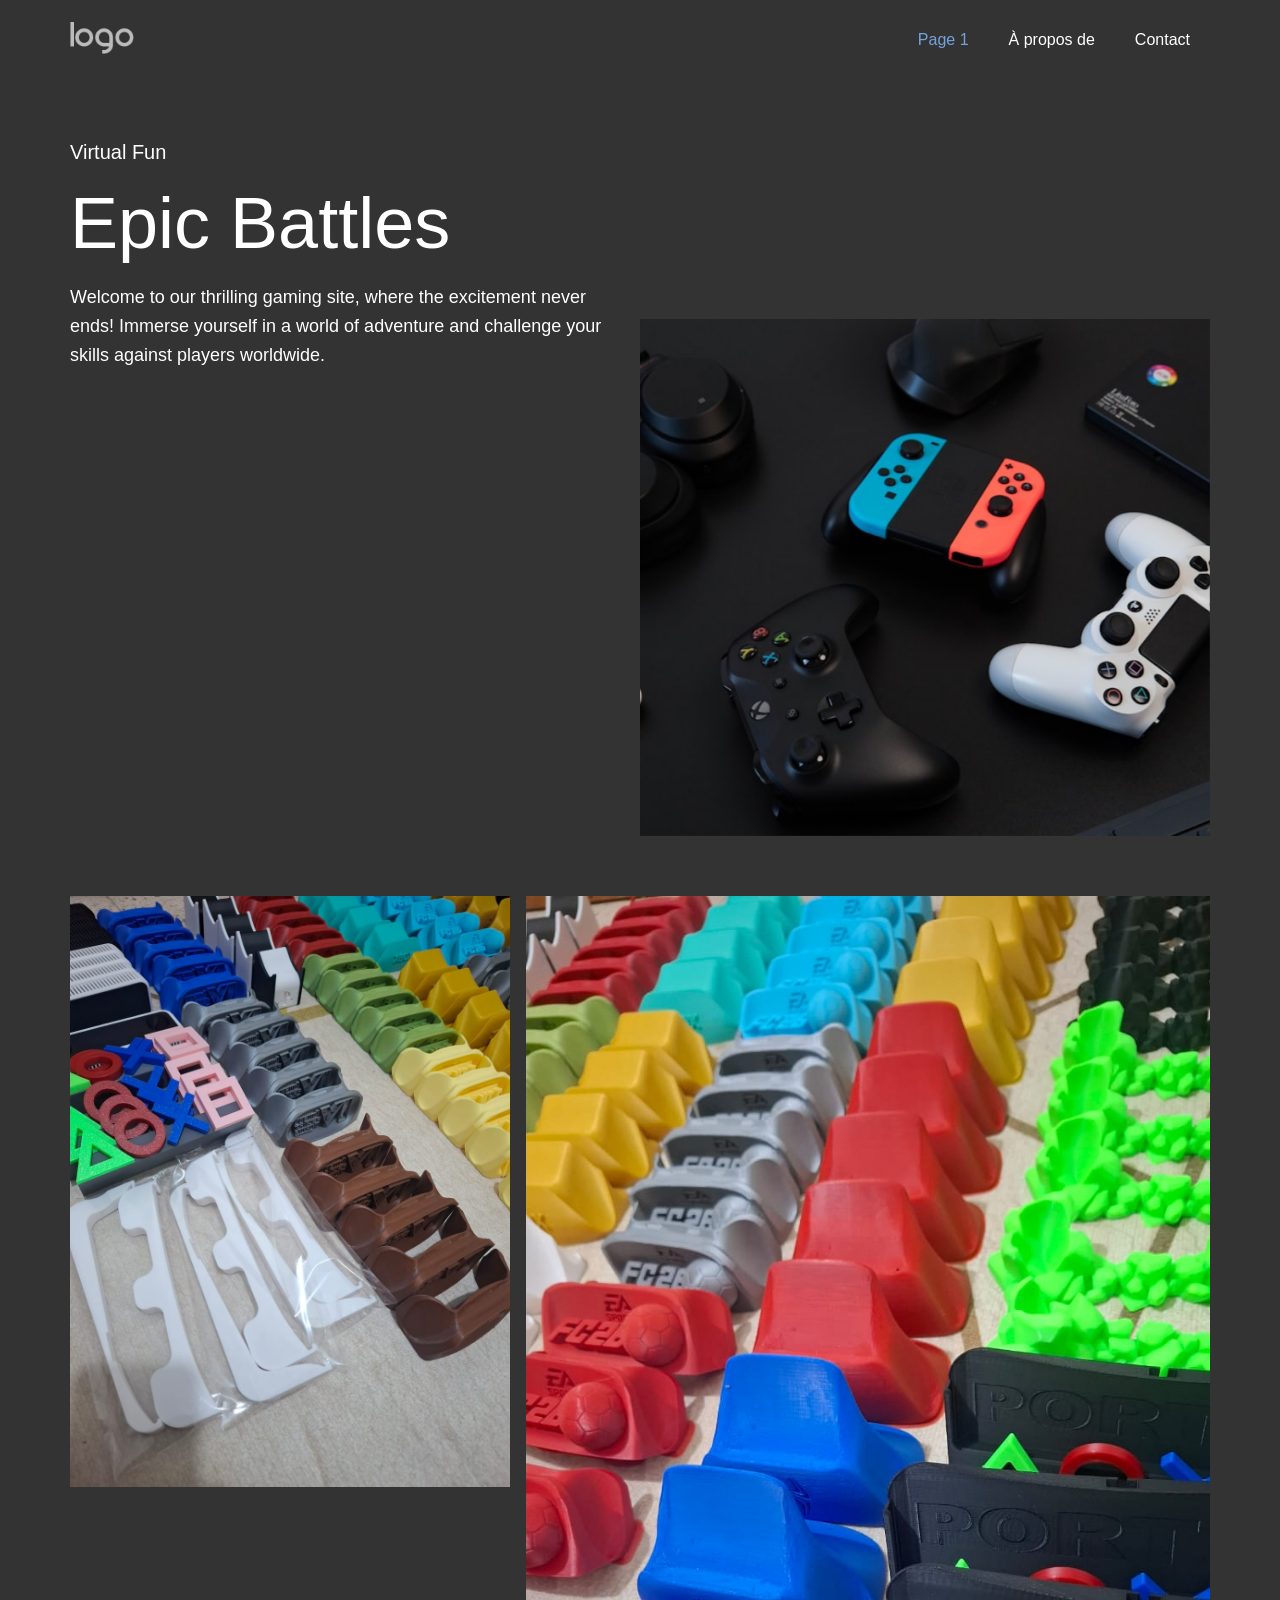
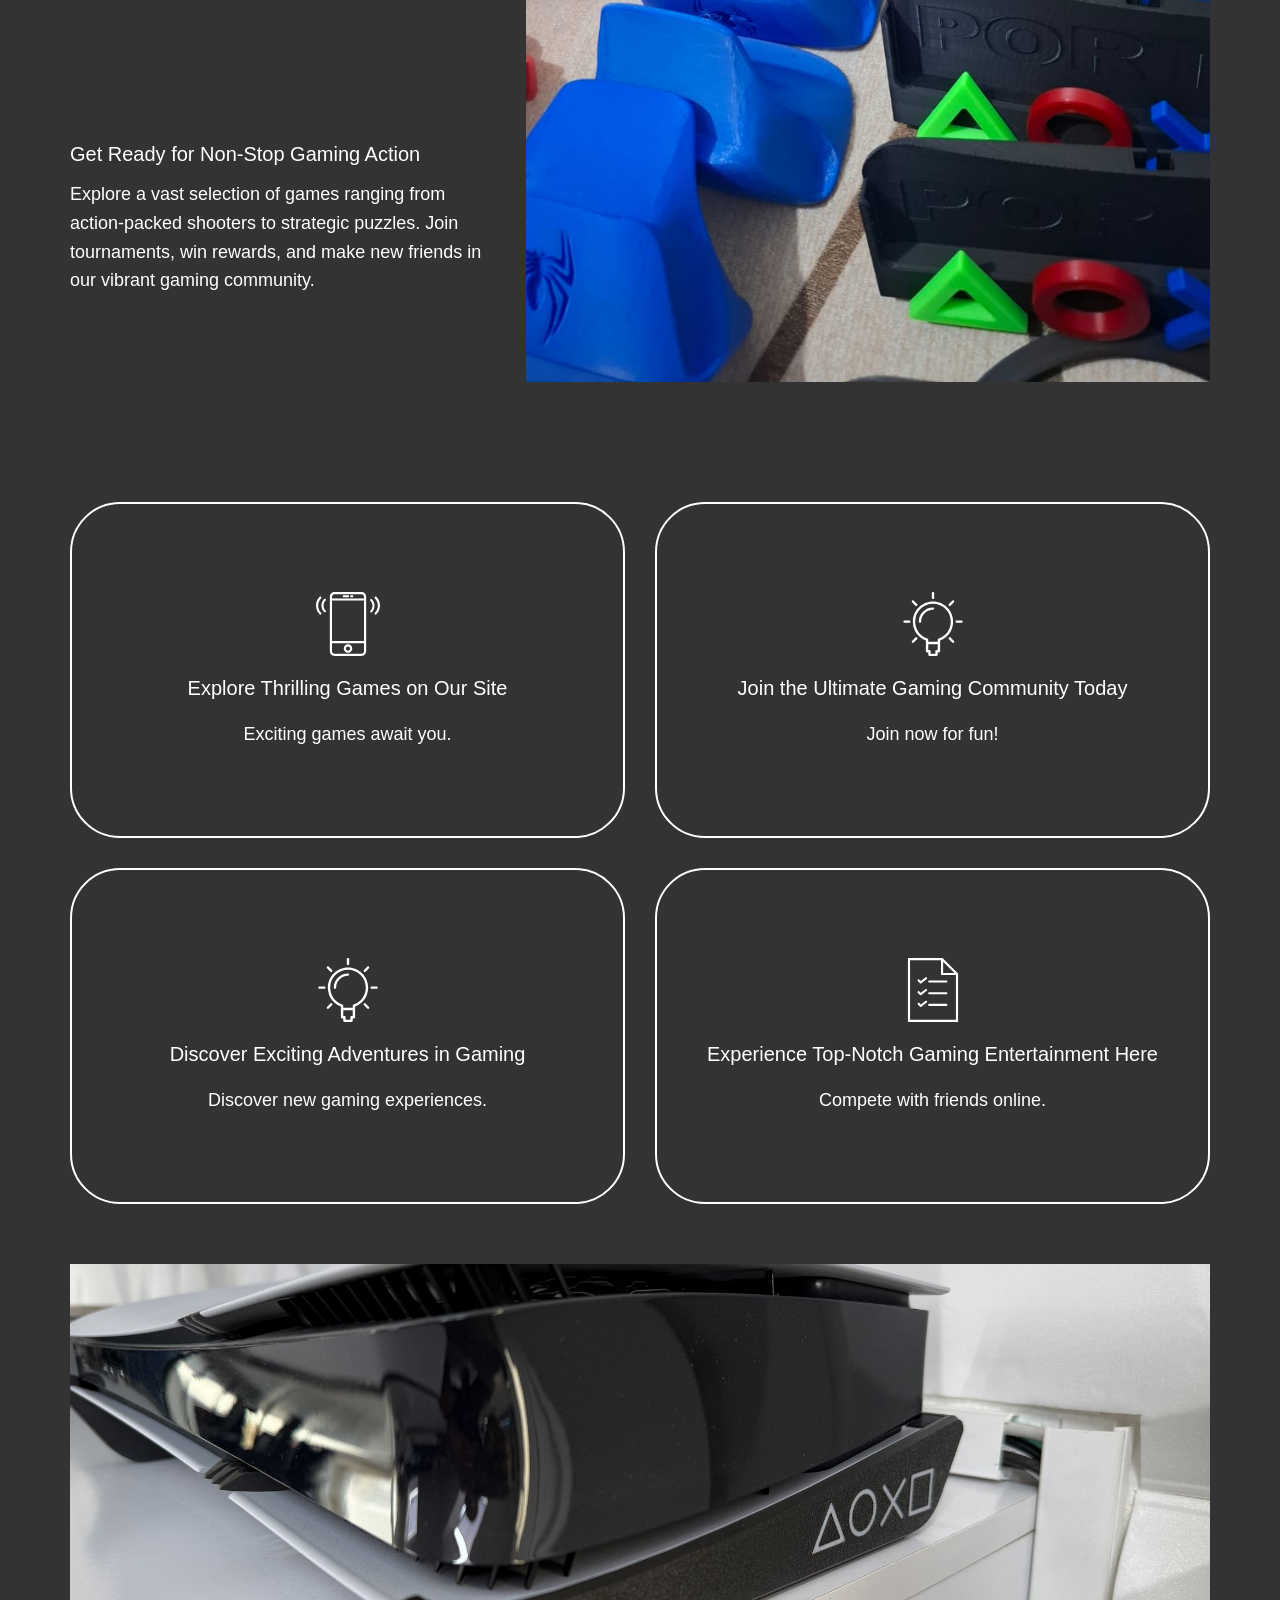
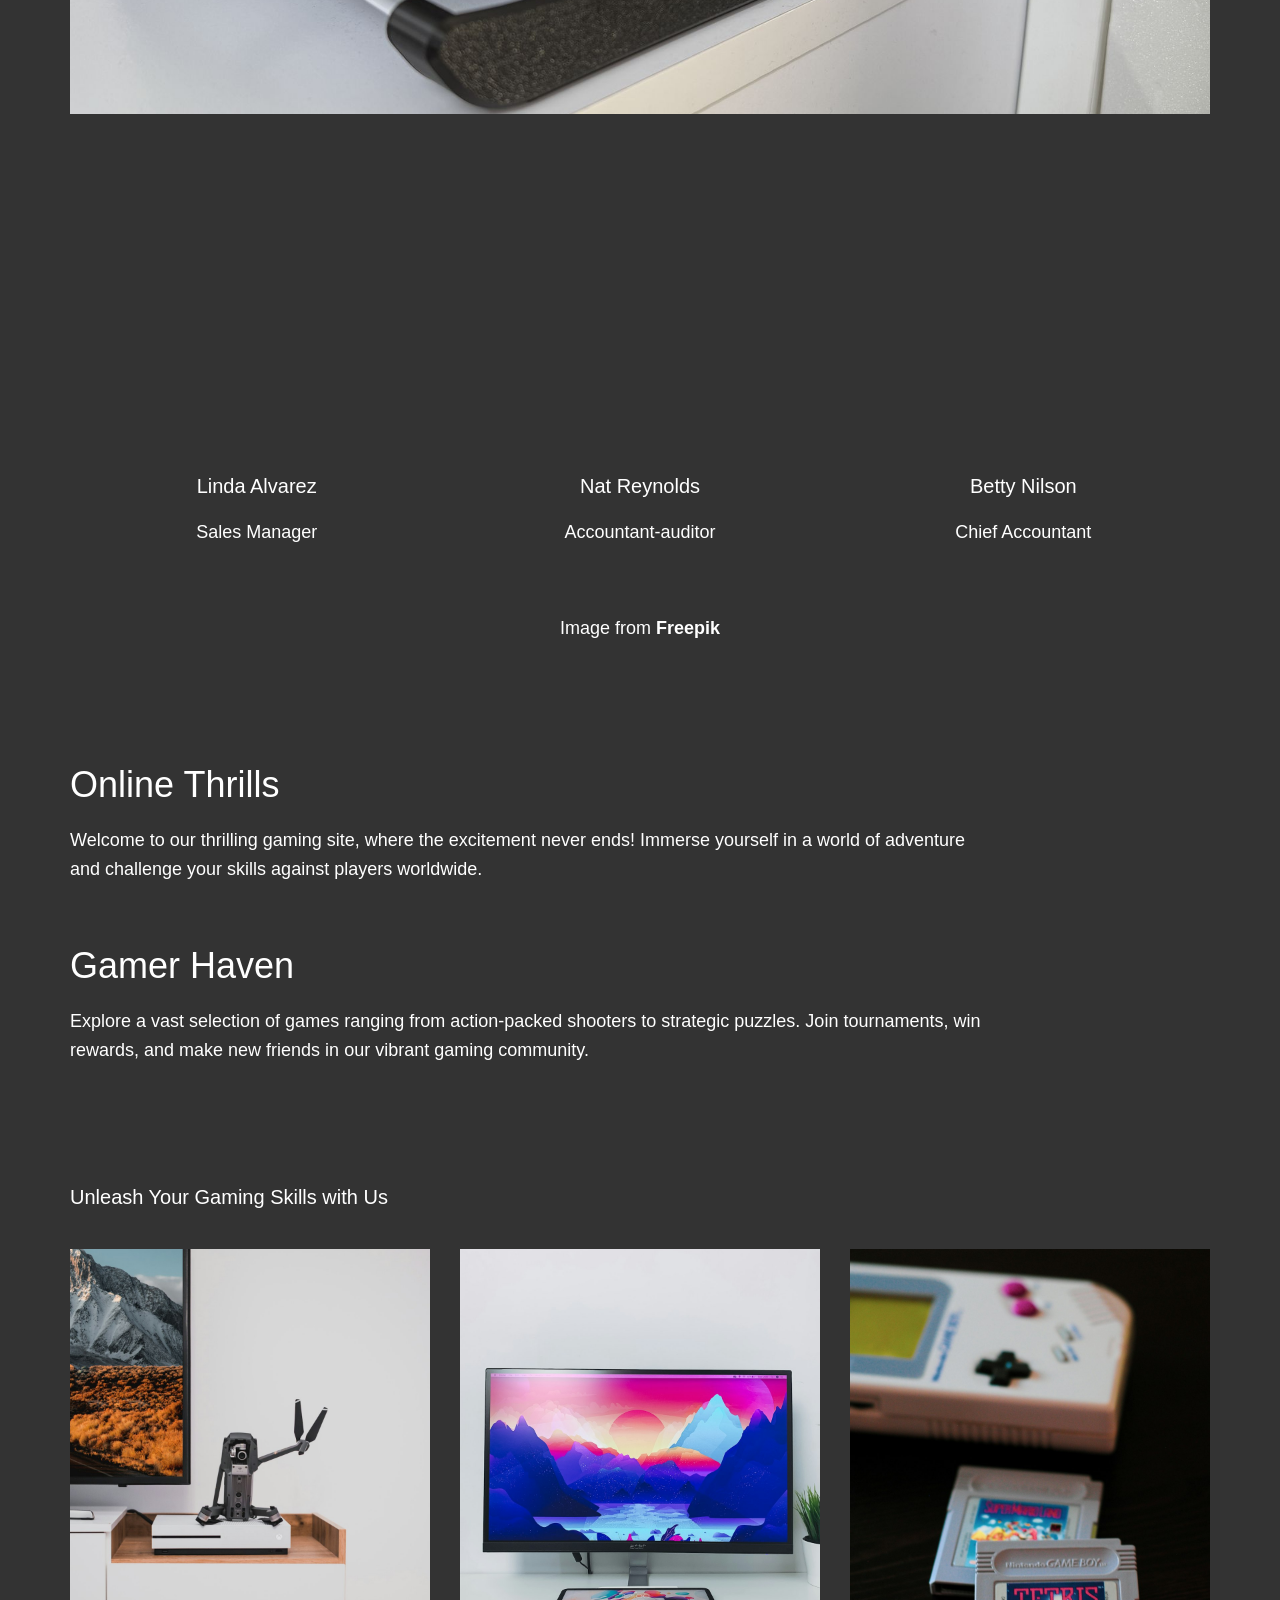
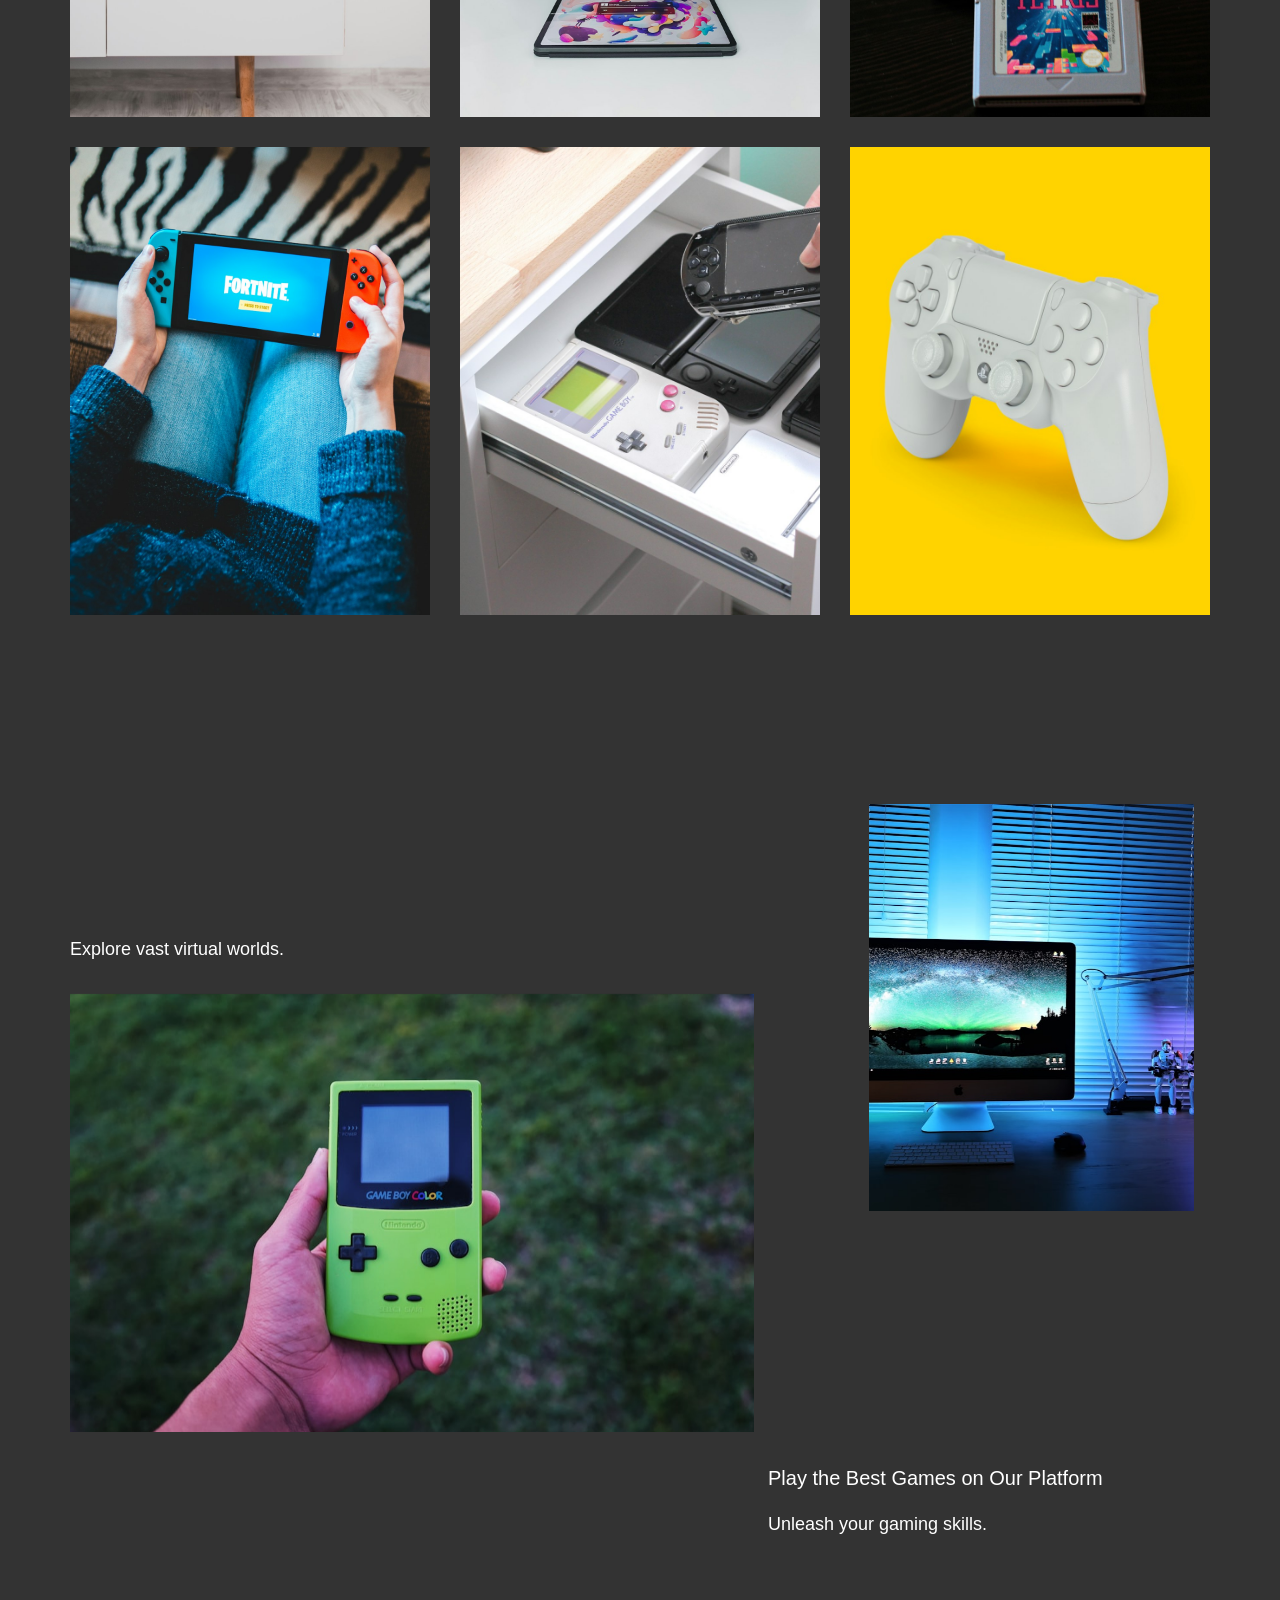
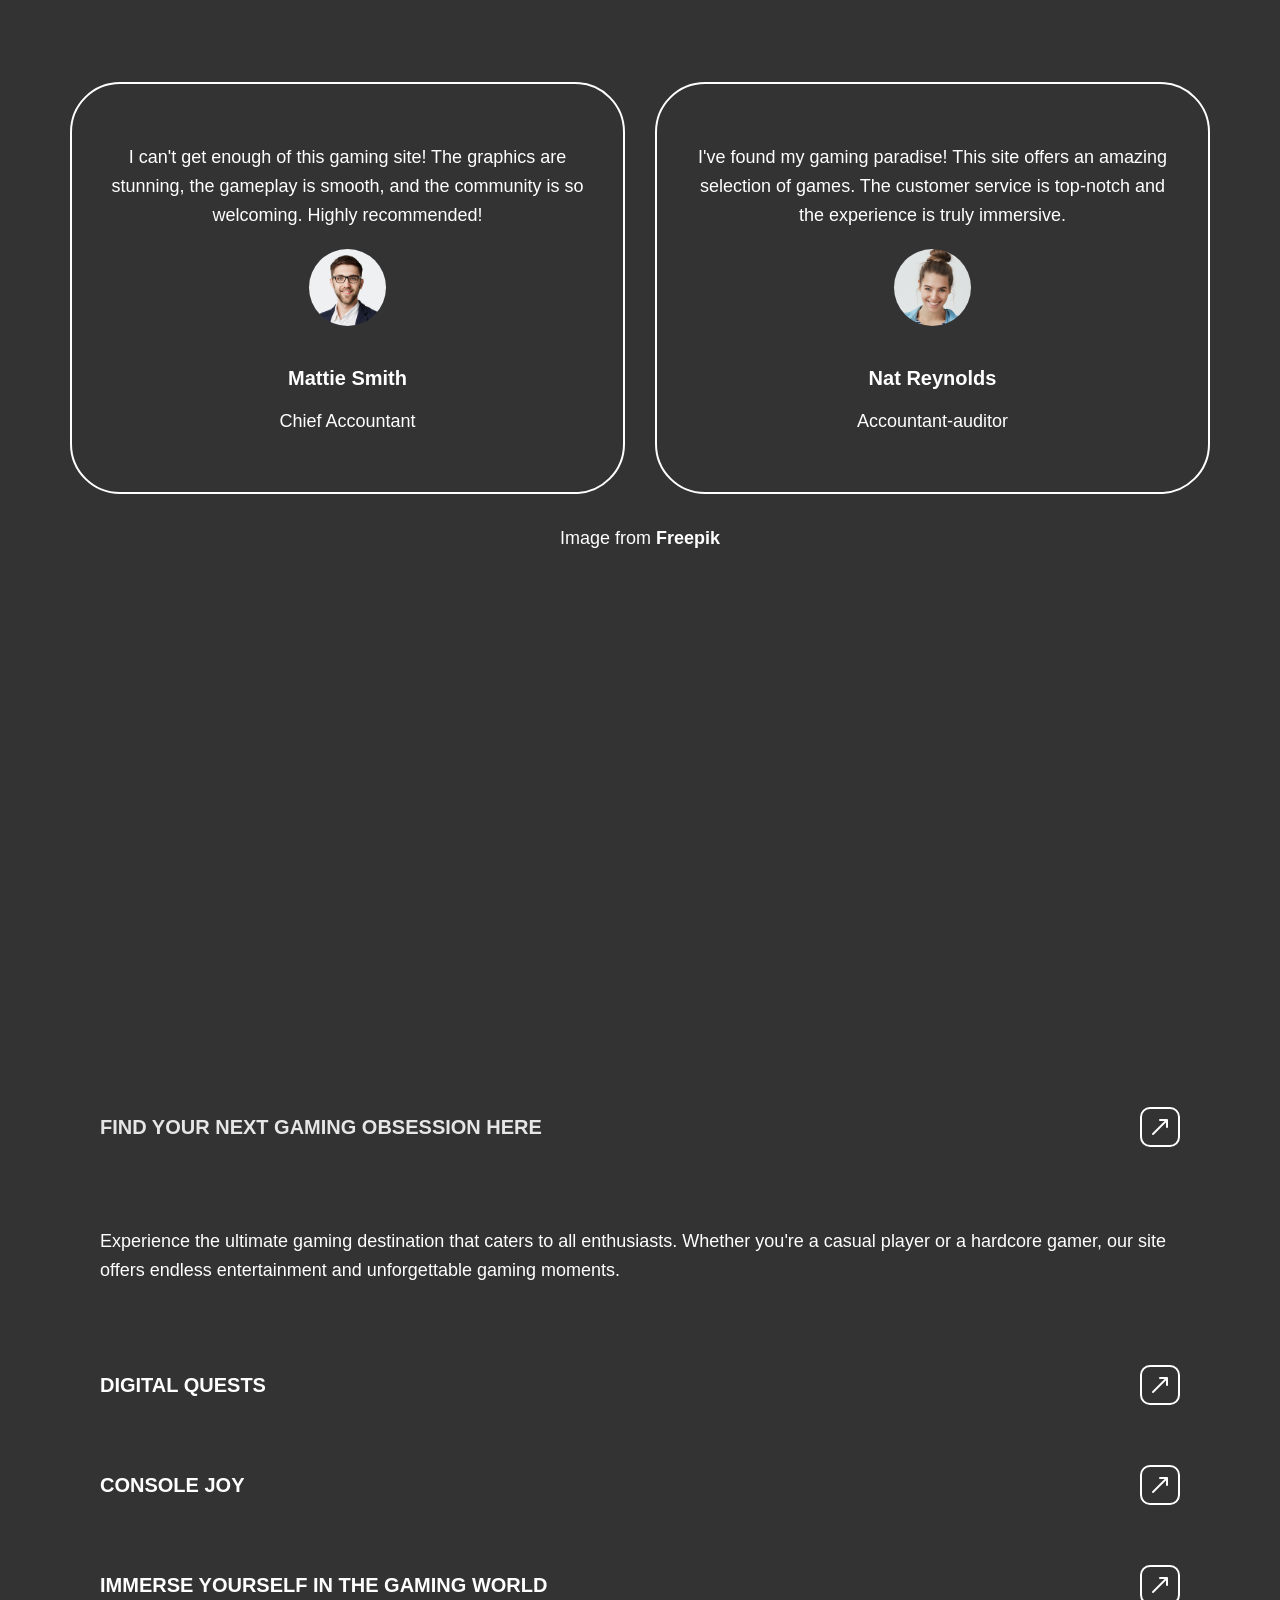
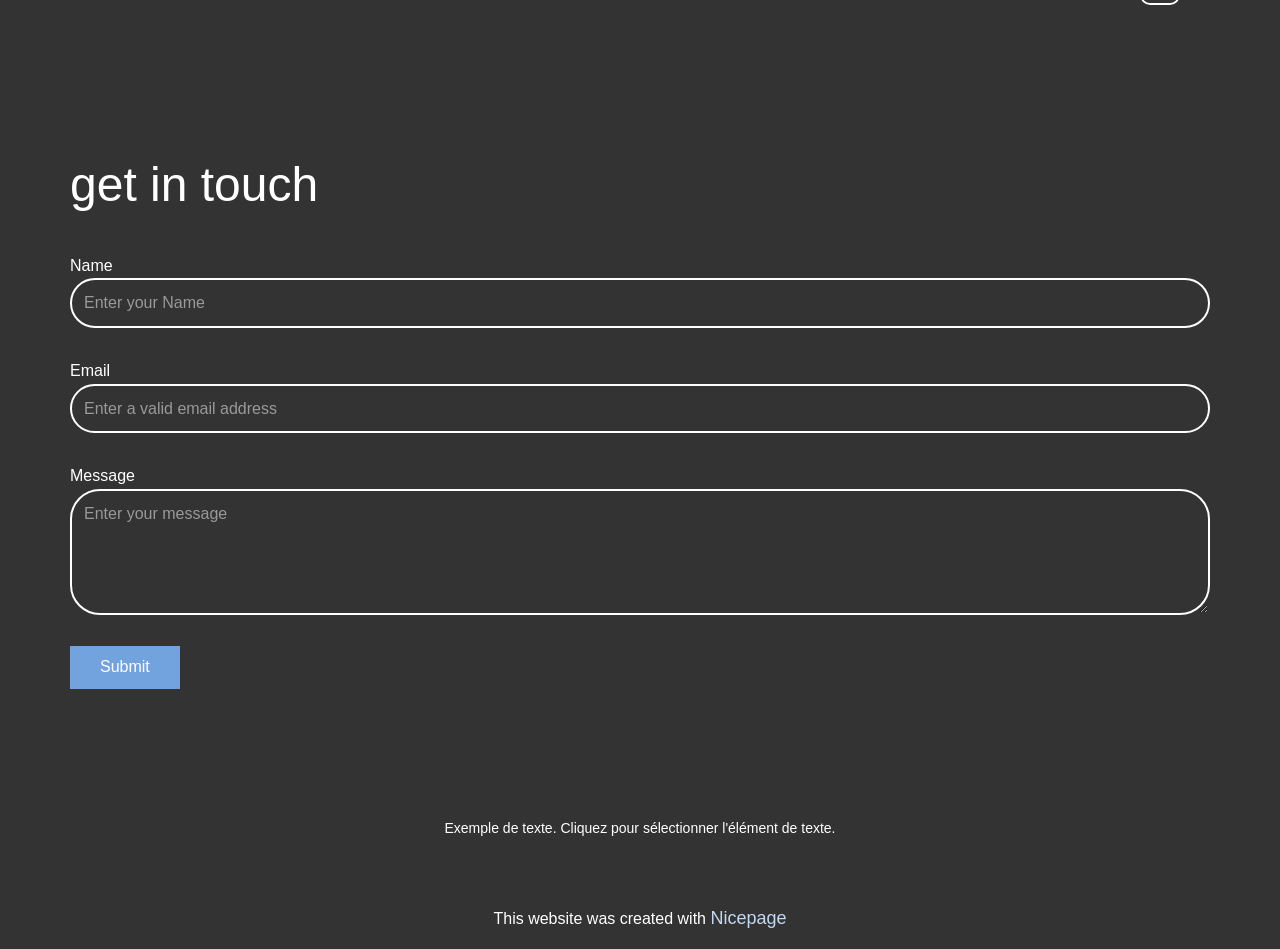
==== commit 4455e239: "Add files via upload" ====
--- a/index.html
+++ b/index.html
@@ -94,8 +94,9 @@
         <div class="data-layout-selected u-clearfix u-expanded-width u-layout-wrap u-layout-wrap-1">
           <div class="u-layout">
             <div class="u-layout-row">
-              <div class="u-container-style u-image u-layout-cell u-size-24 u-image-1" data-image-width="960" data-image-height="1280">
+              <div class="u-container-style u-layout-cell u-size-24 u-layout-cell-1">
                 <div class="u-container-layout u-valign-top u-container-layout-1">
+                  <img class="u-expanded-width u-image u-image-1" src="images/WhatsAppImage2026-02-17at21.15.09.jpeg" data-image-width="960" data-image-height="1280">
                   <h5 class="u-text u-text-1">Get Ready for Non-Stop Gaming Action</h5>
                   <p class="u-text u-text-2">Explore a vast selection of games ranging from action-packed shooters to strategic puzzles. Join tournaments, win rewards, and make new friends in our vibrant gaming community.</p>
                 </div>
--- a/index.css
+++ b/index.css
@@ -148,17 +148,24 @@
   margin-bottom: 60px;
 }
 
-.u-section-2 .u-image-1 {
-  min-height: 1035px;
-  background-image: url("images/WhatsAppImage2026-02-17at21.15.09.jpeg");
+.u-section-2 .u-layout-cell-1 {
+  min-height: 1086px;
+  filter: none;
 }
 
 .u-section-2 .u-container-layout-1 {
   padding: 0 16px 0 0;
 }
 
+.u-section-2 .u-image-1 {
+  filter: none;
+  height: 591px;
+  margin-top: 0;
+  margin-bottom: 0;
+}
+
 .u-section-2 .u-text-1 {
-  margin: 882px 14px 0 0;
+  margin: 255px 14px 0 0;
 }
 
 .u-section-2 .u-text-2 {
@@ -179,12 +186,17 @@
     min-height: 746px;
   }
 
-  .u-section-2 .u-image-1 {
+  .u-section-2 .u-layout-cell-1 {
     min-height: 699px;
   }
 
   .u-section-2 .u-container-layout-1 {
     padding-bottom: 30px;
+  }
+
+  .u-section-2 .u-image-1 {
+    inset: auto;
+    height: 484px;
   }
 
   .u-section-2 .u-text-1 {
@@ -205,8 +217,12 @@
     min-height: 221px;
   }
 
+  .u-section-2 .u-layout-cell-1 {
+    min-height: 100px;
+  }
+
   .u-section-2 .u-image-1 {
-    min-height: 653px;
+    height: 366px;
   }
 
   .u-section-2 .u-image-2 {
@@ -219,12 +235,12 @@
     min-height: 321px;
   }
 
+  .u-section-2 .u-container-layout-1 {
+    padding-right: 10px;
+  }
+
   .u-section-2 .u-image-1 {
-    min-height: 1224px;
-  }
-
-  .u-section-2 .u-container-layout-1 {
-    padding-right: 10px;
+    height: 713px;
   }
 
   .u-section-2 .u-image-2 {
@@ -234,7 +250,7 @@
 
 @media (max-width: 575px) {
   .u-section-2 .u-image-1 {
-    min-height: 771px;
+    height: 444px;
   }
 
   .u-section-2 .u-image-2 {
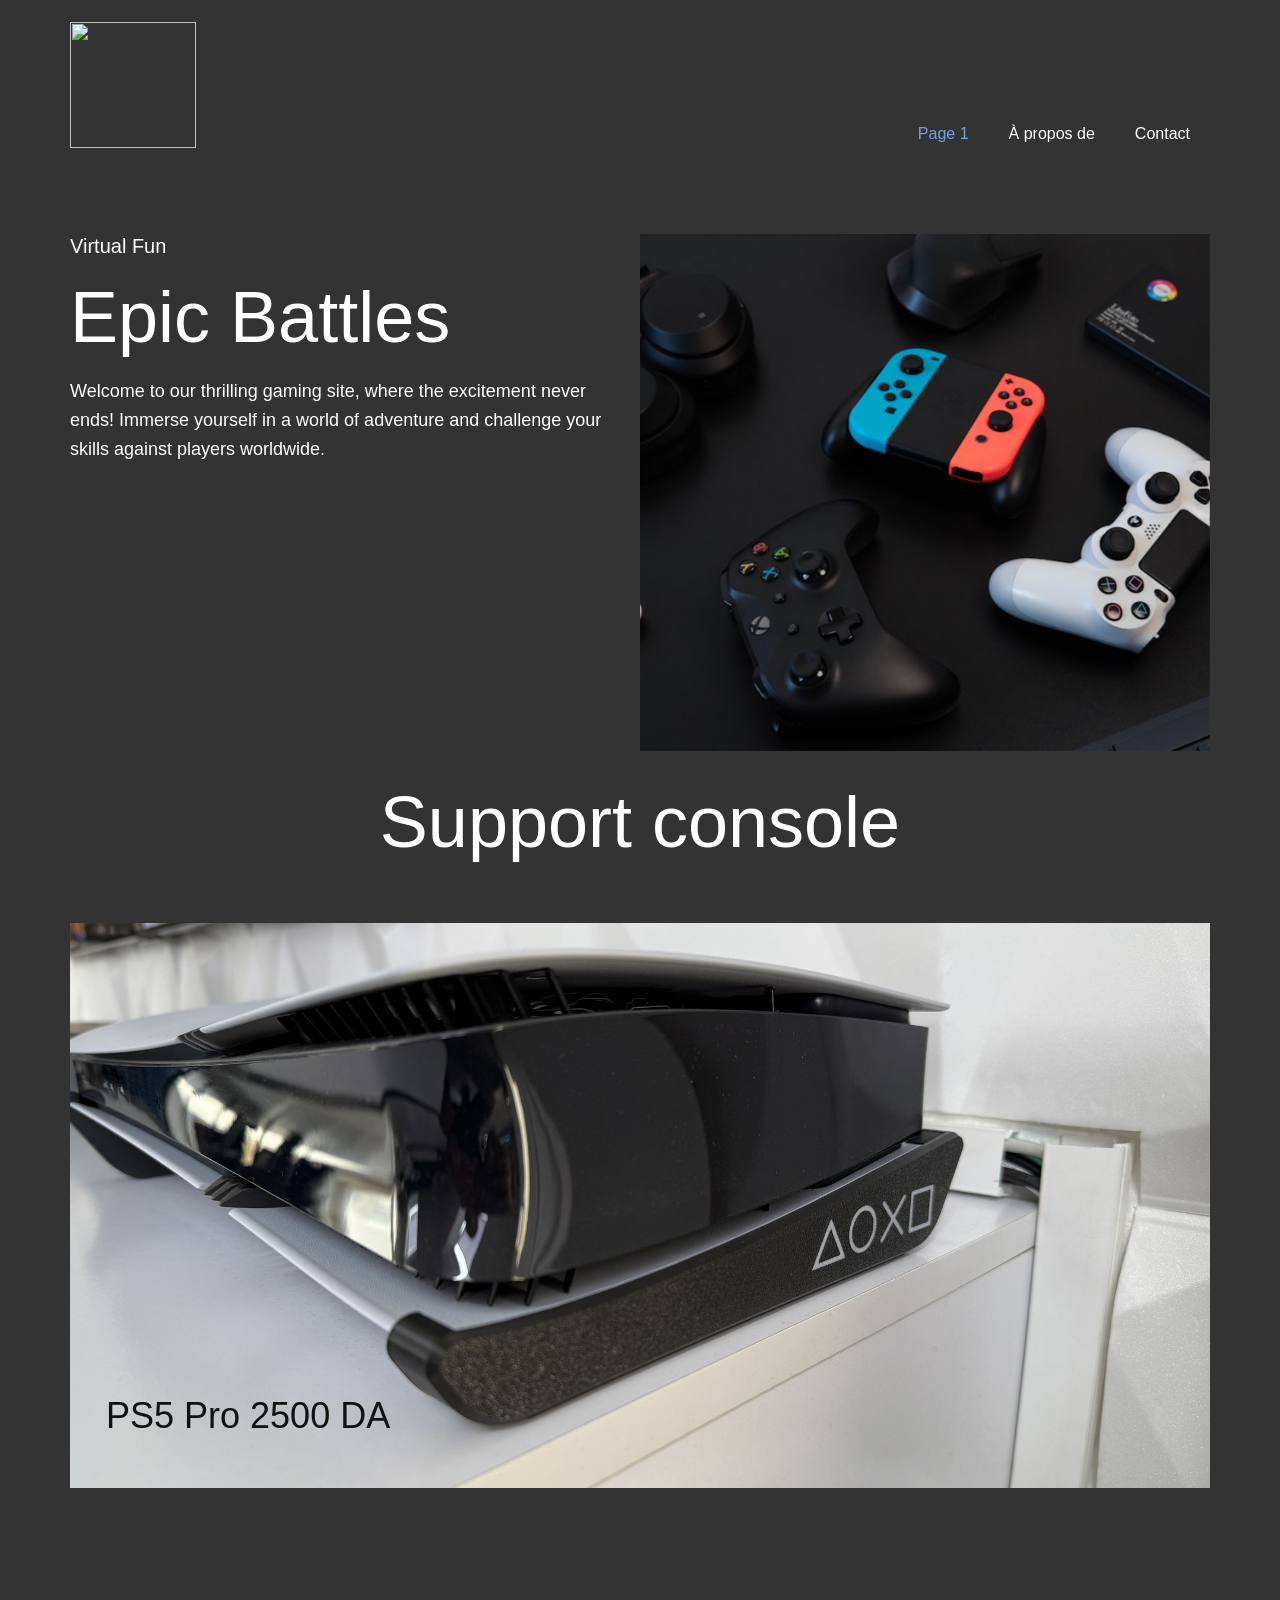
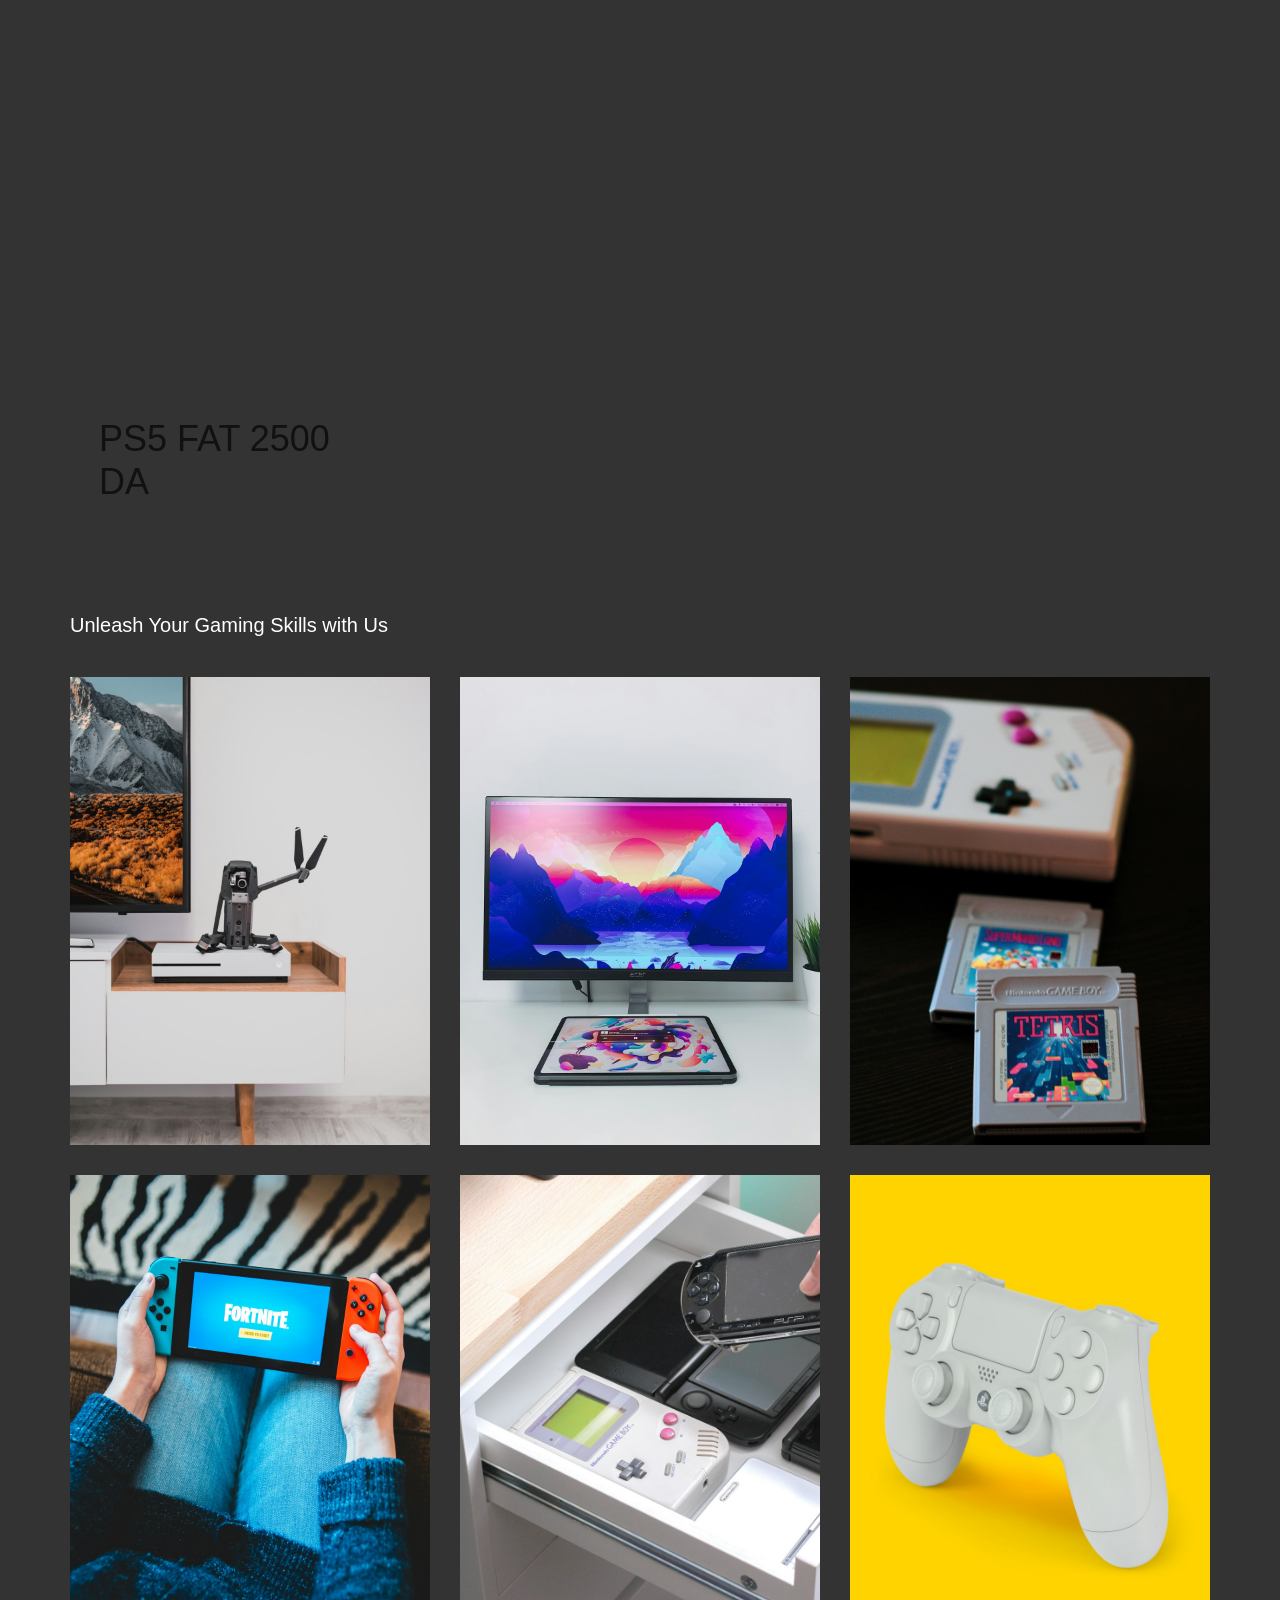
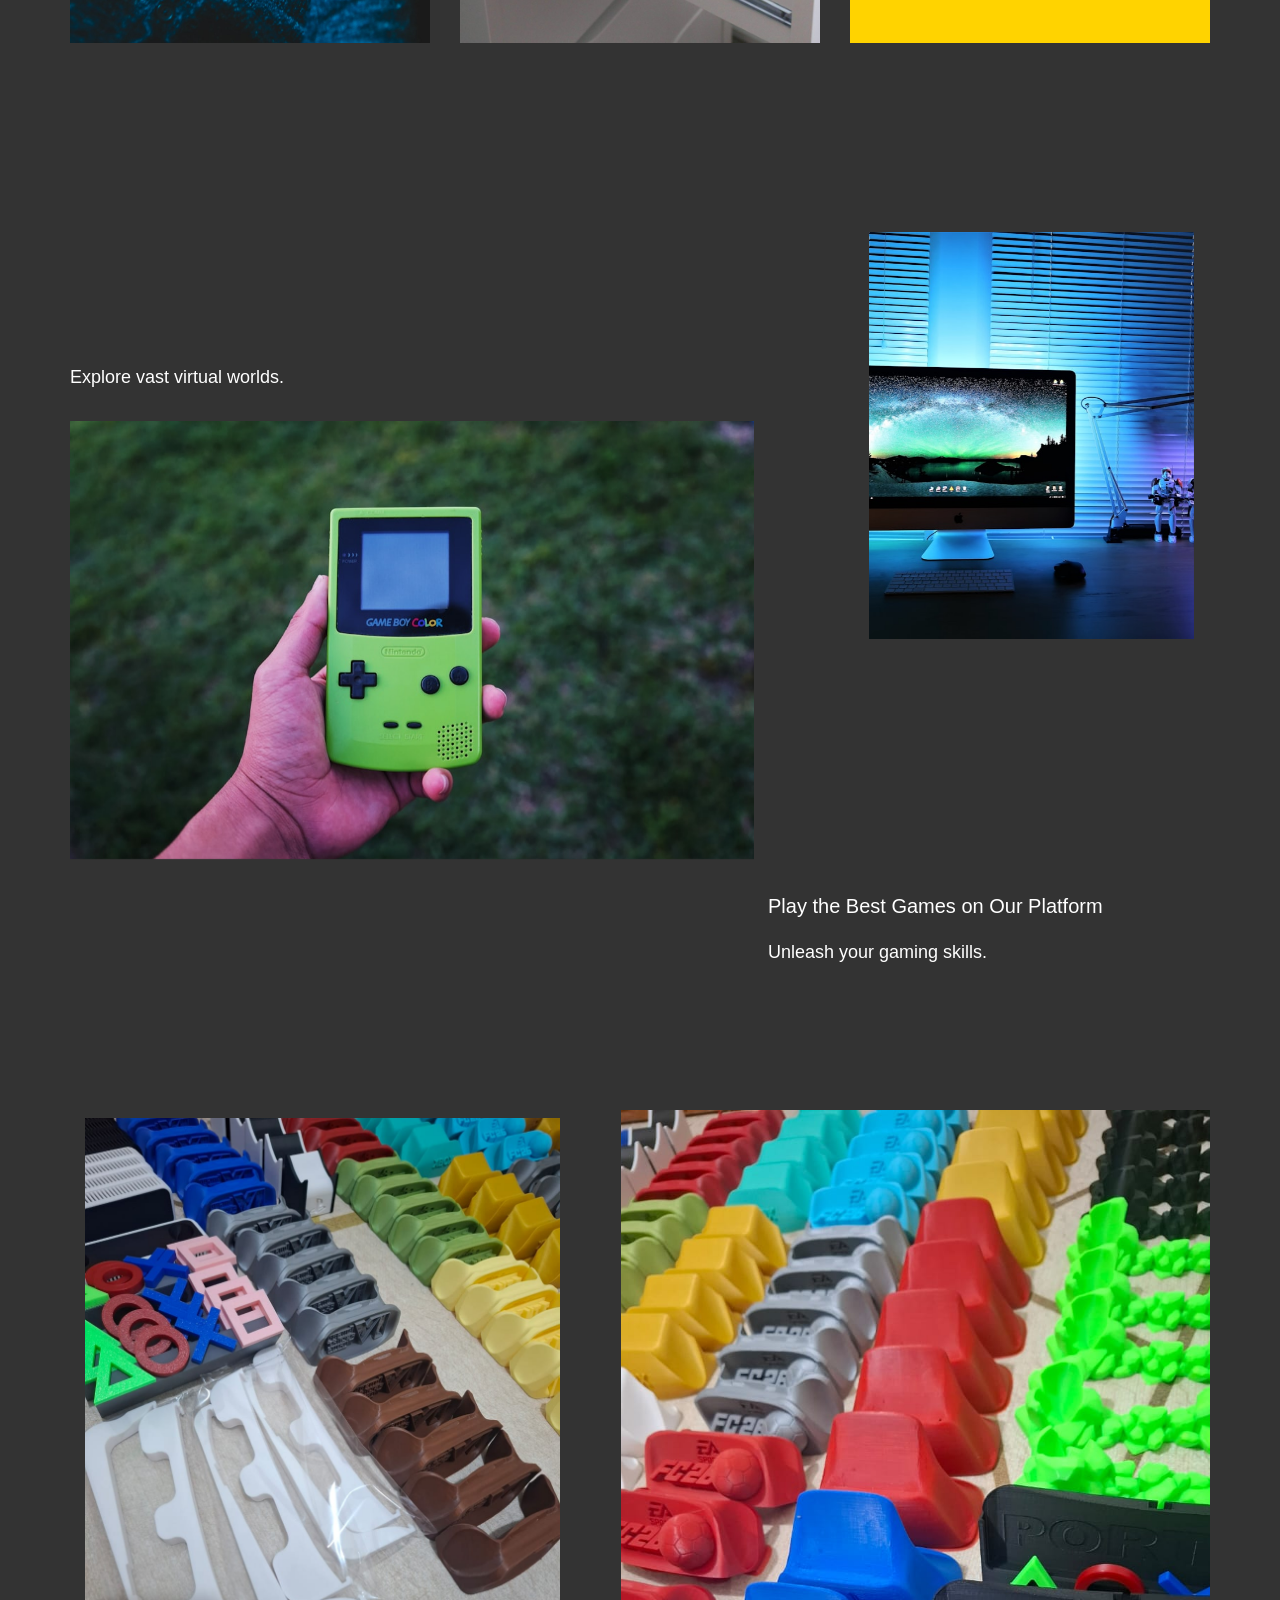
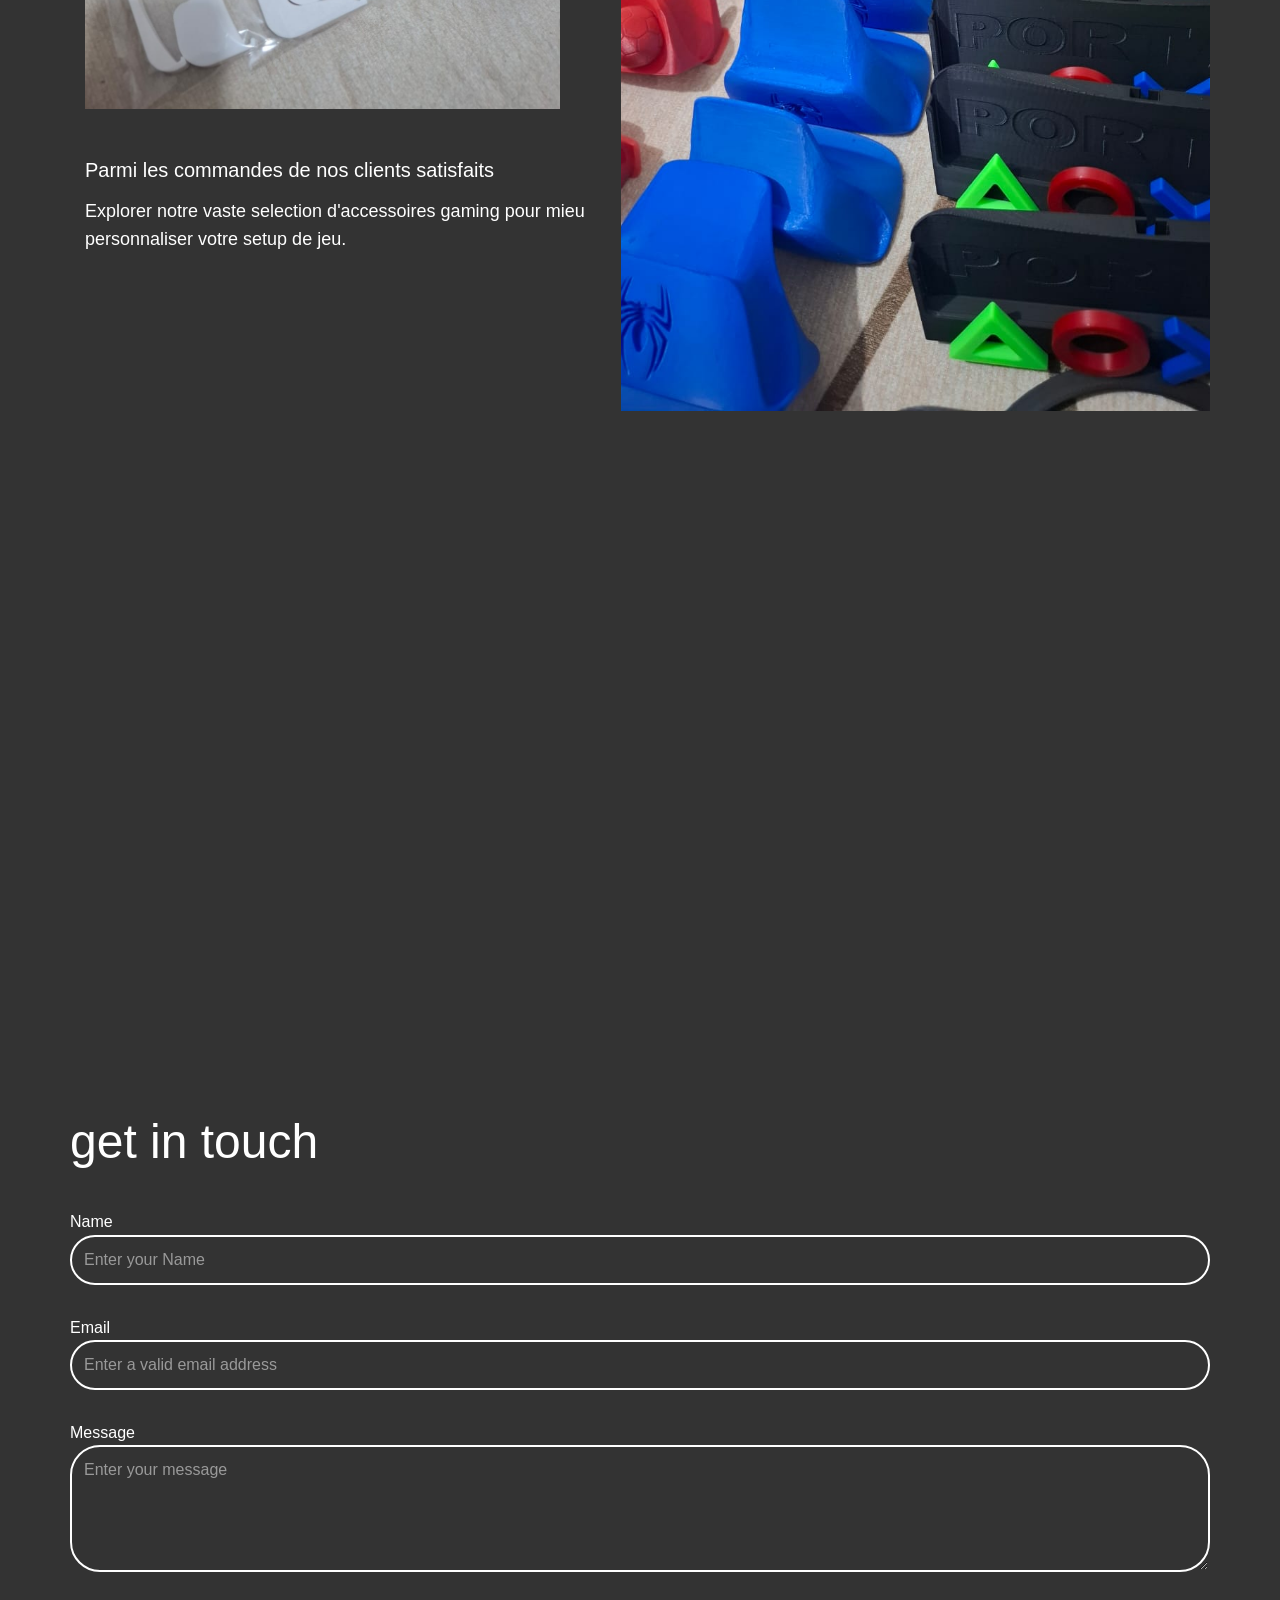
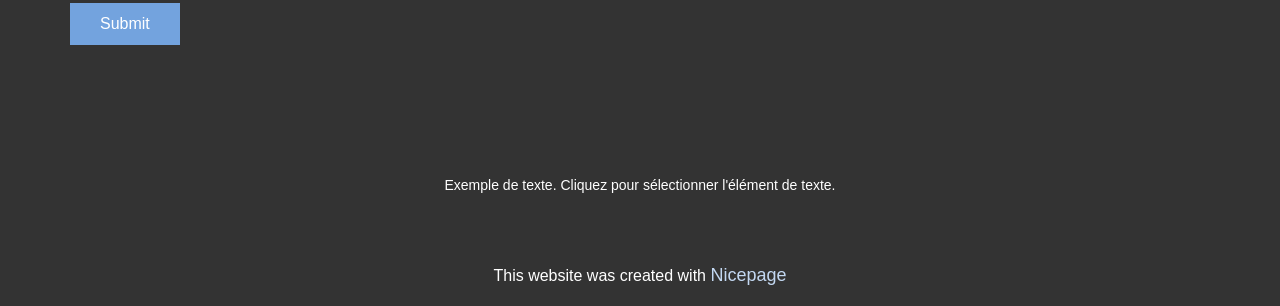
==== commit ab739e57: "Add files via upload" ====
--- a/index.html
+++ b/index.html
@@ -21,23 +21,20 @@
     
     
     
-    
-    
-    
-    <link id="u-page-google-font" rel="stylesheet" href="https://fonts.googleapis.com/css2?display=swap&amp;family=Roboto:ital,wght@0,100;0,200;0,300;0,400;0,500;0,600;0,700;0,800;0,900;1,100;1,200;1,300;1,400;1,500;1,600;1,700;1,800;1,900&amp;family=Open+Sans:ital,wght@0,300;0,400;0,500;0,600;0,700;0,800;1,300;1,400;1,500;1,600;1,700;1,800&amp;family=Montserrat:ital,wght@0,100;0,200;0,300;0,400;0,500;0,600;0,700;0,800;0,900;1,100;1,200;1,300;1,400;1,500;1,600;1,700;1,800;1,900">
+    <link id="u-page-google-font" rel="stylesheet" href="https://fonts.googleapis.com/css2?display=swap&amp;family=Roboto:ital,wght@0,100;0,200;0,300;0,400;0,500;0,600;0,700;0,800;0,900;1,100;1,200;1,300;1,400;1,500;1,600;1,700;1,800;1,900&amp;family=Open+Sans:ital,wght@0,300;0,400;0,500;0,600;0,700;0,800;1,300;1,400;1,500;1,600;1,700;1,800">
     <script type="application/ld+json">{
 		"@context": "http://schema.org",
 		"@type": "Organization",
 		"name": "",
-		"logo": "images/default-logo.png"
+		"logo": "images/envision_pro_stl_gry_10.webp"
 }</script>
     <meta name="theme-color" content="#73a3de">
     <meta property="og:title" content="Page 1">
     <meta property="og:type" content="website">
   <meta name="referrer" content="origin"><meta data-intl-tel-input-cdn-path="intlTelInput/"></head>
   <body data-home-page="Page-1.html" data-home-page-title="Page 1" data-path-to-root="./" data-include-products="false" class="u-body u-clearfix u-grey-80 u-xl-mode" data-lang="fr"><header class="u-clearfix u-header u-header" id="header"><div class="u-clearfix u-sheet u-valign-middle u-sheet-1">
-        <a href="#" class="u-image u-logo u-image-1">
-          <img src="images/default-logo.png" class="u-logo-image u-logo-image-1">
+        <a href="#" class="u-image u-logo u-image-1" data-image-width="1100" data-image-height="1100">
+          <img src="images/envision_pro_stl_gry_10.webp" class="u-logo-image u-logo-image-1">
         </a>
         <nav class="u-menu u-menu-one-level u-offcanvas u-menu-1" role="navigation" aria-label="Menu navigation">
           <div class="menu-collapse" style="font-size: 1rem; letter-spacing: 0px;">
@@ -68,7 +65,7 @@
         </nav>
       </div></header> 
     <section class="u-clearfix u-section-1" id="block-1">
-      <div class="u-clearfix u-sheet u-valign-bottom-xl u-valign-bottom-xs u-sheet-1">
+      <div class="u-clearfix u-sheet u-valign-bottom-xs u-sheet-1">
         <div class="data-layout-selected u-clearfix u-expanded-width u-layout-wrap u-layout-wrap-1">
           <div class="u-layout">
             <div class="u-layout-row">
@@ -80,146 +77,30 @@
                 </div>
               </div>
               <div class="u-container-style u-layout-cell u-size-30 u-layout-cell-2">
-                <div class="u-container-layout u-valign-bottom-lg u-valign-bottom-md u-valign-bottom-xs u-valign-middle-sm u-container-layout-2">
+                <div class="u-container-layout u-valign-bottom-lg u-valign-bottom-md u-valign-bottom-xs u-valign-middle-sm u-valign-top-xl u-container-layout-2">
                   <img class="u-expanded-width u-image u-image-default u-image-1" src="images/photo-1604846887565-640d2f52d564.jpeg" alt="" data-image-width="1080" data-image-height="608" data-animation-name="customAnimationIn" data-animation-duration="2000" data-animation-delay="0">
                 </div>
               </div>
             </div>
           </div>
         </div>
-      </div>
-    </section>
-    <section class="u-clearfix u-section-2" id="block-2">
-      <div class="u-clearfix u-sheet u-valign-middle u-sheet-1">
-        <div class="data-layout-selected u-clearfix u-expanded-width u-layout-wrap u-layout-wrap-1">
-          <div class="u-layout">
-            <div class="u-layout-row">
-              <div class="u-container-style u-layout-cell u-size-24 u-layout-cell-1">
-                <div class="u-container-layout u-valign-top u-container-layout-1">
-                  <img class="u-expanded-width u-image u-image-1" src="images/WhatsAppImage2026-02-17at21.15.09.jpeg" data-image-width="960" data-image-height="1280">
-                  <h5 class="u-text u-text-1">Get Ready for Non-Stop Gaming Action</h5>
-                  <p class="u-text u-text-2">Explore a vast selection of games ranging from action-packed shooters to strategic puzzles. Join tournaments, win rewards, and make new friends in our vibrant gaming community.</p>
-                </div>
-              </div>
-              <div class="u-align-right u-container-style u-image u-layout-cell u-size-36 u-image-2" data-image-width="960" data-image-height="1280">
-                <div class="u-container-layout u-valign-top-sm u-valign-top-xs u-container-layout-2"></div>
-              </div>
-            </div>
-          </div>
-        </div>
-      </div>
-    </section>
-    <section class="u-clearfix u-section-3" id="block-3">
-      <div class="u-clearfix u-sheet u-valign-middle u-sheet-1">
-        <div class="u-expanded-width u-list u-list-1">
-          <div class="u-repeater u-repeater-1">
-            <div class="u-border-2 u-border-white u-container-align-center u-container-style u-list-item u-radius u-repeater-item u-shape-round u-list-item-1" data-animation-name="flipIn" data-animation-duration="3000" data-animation-delay="0" data-animation-direction="X">
-              <div class="u-container-layout u-similar-container u-valign-middle u-container-layout-1"><span class="u-icon u-icon-1"><svg class="u-svg-link" preserveAspectRatio="xMidYMin slice" viewBox="0 0 60 60" style=""><use xlink:href="#svg-d88a"></use></svg><svg class="u-svg-content" viewBox="0 0 60 60" x="0px" y="0px" id="svg-d88a" style="enable-background:new 0 0 60 60;"><g><path d="M42.595,0H17.405C14.977,0,13,1.977,13,4.405v51.189C13,58.023,14.977,60,17.405,60h25.189C45.023,60,47,58.023,47,55.595
-		V4.405C47,1.977,45.023,0,42.595,0z M15,8h30v38H15V8z M17.405,2h25.189C43.921,2,45,3.079,45,4.405V6H15V4.405
-		C15,3.079,16.079,2,17.405,2z M42.595,58H17.405C16.079,58,15,56.921,15,55.595V48h30v7.595C45,56.921,43.921,58,42.595,58z"></path><path d="M30,49c-2.206,0-4,1.794-4,4s1.794,4,4,4s4-1.794,4-4S32.206,49,30,49z M30,55c-1.103,0-2-0.897-2-2s0.897-2,2-2
-		s2,0.897,2,2S31.103,55,30,55z"></path><path d="M26,5h4c0.553,0,1-0.447,1-1s-0.447-1-1-1h-4c-0.553,0-1,0.447-1,1S25.447,5,26,5z"></path><path d="M33,5h1c0.553,0,1-0.447,1-1s-0.447-1-1-1h-1c-0.553,0-1,0.447-1,1S32.447,5,33,5z"></path><path d="M56.612,4.569c-0.391-0.391-1.023-0.391-1.414,0s-0.391,1.023,0,1.414c3.736,3.736,3.736,9.815,0,13.552
-		c-0.391,0.391-0.391,1.023,0,1.414c0.195,0.195,0.451,0.293,0.707,0.293s0.512-0.098,0.707-0.293
-		C61.128,16.434,61.128,9.085,56.612,4.569z"></path><path d="M52.401,6.845c-0.391-0.391-1.023-0.391-1.414,0s-0.391,1.023,0,1.414c1.237,1.237,1.918,2.885,1.918,4.639
-		s-0.681,3.401-1.918,4.638c-0.391,0.391-0.391,1.023,0,1.414c0.195,0.195,0.451,0.293,0.707,0.293s0.512-0.098,0.707-0.293
-		c1.615-1.614,2.504-3.764,2.504-6.052S54.017,8.459,52.401,6.845z"></path><path d="M4.802,5.983c0.391-0.391,0.391-1.023,0-1.414s-1.023-0.391-1.414,0c-4.516,4.516-4.516,11.864,0,16.38
-		c0.195,0.195,0.451,0.293,0.707,0.293s0.512-0.098,0.707-0.293c0.391-0.391,0.391-1.023,0-1.414
-		C1.065,15.799,1.065,9.72,4.802,5.983z"></path><path d="M9.013,6.569c-0.391-0.391-1.023-0.391-1.414,0c-1.615,1.614-2.504,3.764-2.504,6.052s0.889,4.438,2.504,6.053
-		c0.195,0.195,0.451,0.293,0.707,0.293s0.512-0.098,0.707-0.293c0.391-0.391,0.391-1.023,0-1.414
-		c-1.237-1.237-1.918-2.885-1.918-4.639S7.775,9.22,9.013,7.983C9.403,7.593,9.403,6.96,9.013,6.569z"></path>
-</g></svg></span>
-                <h5 class="u-align-center u-text u-text-default u-text-1">Explore Thrilling Games on Our Site</h5>
-                <p class="u-align-center u-text u-text-default u-text-2">Exciting games await you.</p>
-              </div>
-            </div>
-            <div class="u-border-2 u-border-white u-container-align-center u-container-style u-list-item u-radius u-repeater-item u-shape-round u-list-item-2" data-animation-name="flipIn" data-animation-duration="3000" data-animation-delay="0" data-animation-direction="X">
-              <div class="u-container-layout u-similar-container u-valign-middle u-container-layout-2"><span class="u-icon u-icon-2"><svg class="u-svg-link" preserveAspectRatio="xMidYMin slice" viewBox="0 0 54 54" style=""><use xlink:href="#svg-b719"></use></svg><svg class="u-svg-content" viewBox="0 0 54 54" x="0px" y="0px" id="svg-b719" style="enable-background:new 0 0 54 54;"><g><path d="M27,8c-9.374,0-17,7.626-17,17c0,7.112,4.391,13.412,11,15.9V50c0,0.553,0.447,1,1,1h1v2c0,0.553,0.447,1,1,1h6
-		c0.553,0,1-0.447,1-1v-2h1c0.553,0,1-0.447,1-1v-9.1c6.609-2.488,11-8.788,11-15.9C44,15.626,36.374,8,27,8z M30,49
-		c-0.553,0-1,0.447-1,1v2h-4v-2c0-0.553-0.447-1-1-1h-1v-5h8v5H30z M31.688,39.242C31.277,39.377,31,39.761,31,40.192V42h-8v-1.808
-		c0-0.432-0.277-0.815-0.688-0.95C16.145,37.214,12,31.49,12,25c0-8.271,6.729-15,15-15s15,6.729,15,15
-		C42,31.49,37.855,37.214,31.688,39.242z"></path><path d="M27,6c0.553,0,1-0.447,1-1V1c0-0.553-0.447-1-1-1s-1,0.447-1,1v4C26,5.553,26.447,6,27,6z"></path><path d="M51,24h-4c-0.553,0-1,0.447-1,1s0.447,1,1,1h4c0.553,0,1-0.447,1-1S51.553,24,51,24z"></path><path d="M7,24H3c-0.553,0-1,0.447-1,1s0.447,1,1,1h4c0.553,0,1-0.447,1-1S7.553,24,7,24z"></path><path d="M43.264,7.322l-2.828,2.828c-0.391,0.391-0.391,1.023,0,1.414c0.195,0.195,0.451,0.293,0.707,0.293
-		s0.512-0.098,0.707-0.293l2.828-2.828c0.391-0.391,0.391-1.023,0-1.414S43.654,6.932,43.264,7.322z"></path><path d="M12.15,38.436l-2.828,2.828c-0.391,0.391-0.391,1.023,0,1.414c0.195,0.195,0.451,0.293,0.707,0.293
-		s0.512-0.098,0.707-0.293l2.828-2.828c0.391-0.391,0.391-1.023,0-1.414S12.541,38.045,12.15,38.436z"></path><path d="M41.85,38.436c-0.391-0.391-1.023-0.391-1.414,0s-0.391,1.023,0,1.414l2.828,2.828c0.195,0.195,0.451,0.293,0.707,0.293
-		s0.512-0.098,0.707-0.293c0.391-0.391,0.391-1.023,0-1.414L41.85,38.436z"></path><path d="M12.15,11.564c0.195,0.195,0.451,0.293,0.707,0.293s0.512-0.098,0.707-0.293c0.391-0.391,0.391-1.023,0-1.414l-2.828-2.828
-		c-0.391-0.391-1.023-0.391-1.414,0s-0.391,1.023,0,1.414L12.15,11.564z"></path><path d="M27,13c-6.617,0-12,5.383-12,12c0,0.553,0.447,1,1,1s1-0.447,1-1c0-5.514,4.486-10,10-10c0.553,0,1-0.447,1-1
-		S27.553,13,27,13z"></path>
-</g></svg></span>
-                <h5 class="u-align-center u-text u-text-default u-text-3">Join the Ultimate Gaming Community Today</h5>
-                <p class="u-align-center u-text u-text-default u-text-4">Join now for fun!</p>
-              </div>
-            </div>
-            <div class="u-border-2 u-border-white u-container-align-center u-container-style u-list-item u-radius u-repeater-item u-shape-round u-list-item-3" data-animation-name="flipIn" data-animation-duration="3000" data-animation-delay="0" data-animation-direction="X">
-              <div class="u-container-layout u-similar-container u-valign-middle u-container-layout-3"><span class="u-icon u-icon-3"><svg class="u-svg-link" preserveAspectRatio="xMidYMin slice" viewBox="0 0 54 54" style=""><use xlink:href="#svg-a3e4"></use></svg><svg class="u-svg-content" viewBox="0 0 54 54" x="0px" y="0px" id="svg-a3e4" style="enable-background:new 0 0 54 54;"><g><path d="M27,8c-9.374,0-17,7.626-17,17c0,7.112,4.391,13.412,11,15.9V50c0,0.553,0.447,1,1,1h1v2c0,0.553,0.447,1,1,1h6
-		c0.553,0,1-0.447,1-1v-2h1c0.553,0,1-0.447,1-1v-9.1c6.609-2.488,11-8.788,11-15.9C44,15.626,36.374,8,27,8z M30,49
-		c-0.553,0-1,0.447-1,1v2h-4v-2c0-0.553-0.447-1-1-1h-1v-5h8v5H30z M31.688,39.242C31.277,39.377,31,39.761,31,40.192V42h-8v-1.808
-		c0-0.432-0.277-0.815-0.688-0.95C16.145,37.214,12,31.49,12,25c0-8.271,6.729-15,15-15s15,6.729,15,15
-		C42,31.49,37.855,37.214,31.688,39.242z"></path><path d="M27,6c0.553,0,1-0.447,1-1V1c0-0.553-0.447-1-1-1s-1,0.447-1,1v4C26,5.553,26.447,6,27,6z"></path><path d="M51,24h-4c-0.553,0-1,0.447-1,1s0.447,1,1,1h4c0.553,0,1-0.447,1-1S51.553,24,51,24z"></path><path d="M7,24H3c-0.553,0-1,0.447-1,1s0.447,1,1,1h4c0.553,0,1-0.447,1-1S7.553,24,7,24z"></path><path d="M43.264,7.322l-2.828,2.828c-0.391,0.391-0.391,1.023,0,1.414c0.195,0.195,0.451,0.293,0.707,0.293
-		s0.512-0.098,0.707-0.293l2.828-2.828c0.391-0.391,0.391-1.023,0-1.414S43.654,6.932,43.264,7.322z"></path><path d="M12.15,38.436l-2.828,2.828c-0.391,0.391-0.391,1.023,0,1.414c0.195,0.195,0.451,0.293,0.707,0.293
-		s0.512-0.098,0.707-0.293l2.828-2.828c0.391-0.391,0.391-1.023,0-1.414S12.541,38.045,12.15,38.436z"></path><path d="M41.85,38.436c-0.391-0.391-1.023-0.391-1.414,0s-0.391,1.023,0,1.414l2.828,2.828c0.195,0.195,0.451,0.293,0.707,0.293
-		s0.512-0.098,0.707-0.293c0.391-0.391,0.391-1.023,0-1.414L41.85,38.436z"></path><path d="M12.15,11.564c0.195,0.195,0.451,0.293,0.707,0.293s0.512-0.098,0.707-0.293c0.391-0.391,0.391-1.023,0-1.414l-2.828-2.828
-		c-0.391-0.391-1.023-0.391-1.414,0s-0.391,1.023,0,1.414L12.15,11.564z"></path><path d="M27,13c-6.617,0-12,5.383-12,12c0,0.553,0.447,1,1,1s1-0.447,1-1c0-5.514,4.486-10,10-10c0.553,0,1-0.447,1-1
-		S27.553,13,27,13z"></path>
-</g></svg></span>
-                <h5 class="u-align-center u-text u-text-default u-text-5">Discover Exciting Adventures in Gaming</h5>
-                <p class="u-align-center u-text u-text-default u-text-6">Discover new gaming experiences.</p>
-              </div>
-            </div>
-            <div class="u-border-2 u-border-white u-container-align-center u-container-style u-list-item u-radius u-repeater-item u-shape-round u-list-item-4" data-animation-name="flipIn" data-animation-duration="3000" data-animation-delay="0" data-animation-direction="X">
-              <div class="u-container-layout u-similar-container u-valign-middle u-container-layout-4"><span class="u-icon u-icon-4"><svg class="u-svg-link" preserveAspectRatio="xMidYMin slice" viewBox="0 0 60 60" style=""><use xlink:href="#svg-56fb"></use></svg><svg class="u-svg-content" viewBox="0 0 60 60" x="0px" y="0px" id="svg-56fb" style="enable-background:new 0 0 60 60;"><g><path d="M38.914,0H6.5v60h47V14.586L38.914,0z M39.5,3.414L50.086,14H39.5V3.414z M8.5,58V2h29v14h14v42H8.5z"></path><path d="M42.5,21h-16c-0.552,0-1,0.447-1,1s0.448,1,1,1h16c0.552,0,1-0.447,1-1S43.052,21,42.5,21z"></path><path d="M22.875,18.219l-4.301,3.441l-1.367-1.367c-0.391-0.391-1.023-0.391-1.414,0s-0.391,1.023,0,1.414l2,2
-		C17.987,23.901,18.243,24,18.5,24c0.22,0,0.441-0.072,0.624-0.219l5-4c0.432-0.346,0.501-0.975,0.156-1.406
-		C23.936,17.943,23.306,17.874,22.875,18.219z"></path><path d="M42.5,32h-16c-0.552,0-1,0.447-1,1s0.448,1,1,1h16c0.552,0,1-0.447,1-1S43.052,32,42.5,32z"></path><path d="M22.875,29.219l-4.301,3.441l-1.367-1.367c-0.391-0.391-1.023-0.391-1.414,0s-0.391,1.023,0,1.414l2,2
-		C17.987,34.901,18.243,35,18.5,35c0.22,0,0.441-0.072,0.624-0.219l5-4c0.432-0.346,0.501-0.975,0.156-1.406
-		C23.936,28.943,23.306,28.874,22.875,29.219z"></path><path d="M42.5,43h-16c-0.552,0-1,0.447-1,1s0.448,1,1,1h16c0.552,0,1-0.447,1-1S43.052,43,42.5,43z"></path><path d="M22.875,40.219l-4.301,3.441l-1.367-1.367c-0.391-0.391-1.023-0.391-1.414,0s-0.391,1.023,0,1.414l2,2
-		C17.987,45.901,18.243,46,18.5,46c0.22,0,0.441-0.072,0.624-0.219l5-4c0.432-0.346,0.501-0.975,0.156-1.406
-		C23.936,39.943,23.306,39.874,22.875,40.219z"></path>
-</g></svg></span>
-                <h5 class="u-align-center u-text u-text-default u-text-7">Experience Top-Notch Gaming Entertainment Here</h5>
-                <p class="u-align-center u-text u-text-default u-text-8">Compete with friends online.</p>
-              </div>
-            </div>
-          </div>
-        </div>
-      </div>
-    </section>
-    <section class="skrollable u-clearfix u-section-4" id="block-4">
-      <div class="u-clearfix u-image u-sheet u-valign-bottom-xl u-image-1" data-image-width="5712" data-image-height="4284"></div>
-    </section>
-    <section class="u-clearfix u-container-align-center u-section-5" id="block-5">
-      <div class="u-clearfix u-sheet u-valign-middle u-sheet-1">
-        <div class="u-expanded-width u-list u-list-1">
-          <div class="u-repeater u-repeater-1">
-            <div class="u-align-center u-container-align-center u-container-style u-list-item u-repeater-item">
-              <div class="u-container-layout u-similar-container u-container-layout-1">
-                <h5 class="u-align-center u-text u-text-1">Linda Alvarez</h5>
-                <p class="u-align-center u-text u-text-2">Sales Manager</p>
-              </div>
-            </div>
-            <div class="u-align-center u-container-align-center u-container-style u-list-item u-repeater-item">
-              <div class="u-container-layout u-similar-container u-container-layout-2">
-                <h5 class="u-align-center u-text u-text-3">Nat Reynolds</h5>
-                <p class="u-align-center u-text u-text-4">Accountant-auditor</p>
-              </div>
-            </div>
-            <div class="u-align-center u-container-align-center u-container-style u-list-item u-repeater-item">
-              <div class="u-container-layout u-similar-container u-container-layout-3">
-                <h5 class="u-align-center u-text u-text-5">Betty Nilson</h5>
-                <p class="u-align-center u-text u-text-6">Chief Accountant</p>
-              </div>
-            </div>
-          </div>
-        </div>
-        <p class="u-align-center u-text u-text-default u-text-7">Image from <a href="freepik.com" class="u-active-none u-border-none u-btn u-button-link u-button-style u-hover-none u-none u-btn-1">Freepik</a>
-        </p>
-      </div>
-    </section>
-    <section class="u-clearfix u-container-align-left u-section-6" id="block-6">
-      <div class="u-clearfix u-sheet u-valign-middle u-sheet-1">
-        <h3 class="u-align-left u-text u-text-default u-text-1">Online Thrills</h3>
-        <p class="u-align-left u-text u-text-2">Welcome to our thrilling gaming site, where the excitement never ends! Immerse yourself in a world of adventure and challenge your skills against players worldwide.</p>
-        <h3 class="u-align-left u-text u-text-3">Gamer Haven</h3>
-        <p class="u-align-left u-text u-text-4">Explore a vast selection of games ranging from action-packed shooters to strategic puzzles. Join tournaments, win rewards, and make new friends in our vibrant gaming community.</p>
-      </div>
-    </section>
-    <section class="u-clearfix u-section-7" id="block-7">
+        <h1 class="u-align-center u-text u-text-default u-text-4">Support console</h1>
+      </div>
+    </section>
+    <section class="skrollable u-clearfix u-section-2" id="block-4">
+      <div class="u-clearfix u-image u-sheet u-image-1" data-image-width="5712" data-image-height="4284">
+        <h3 class="u-text u-text-default u-text-1">PS5 Pro 2500 DA</h3>
+      </div>
+    </section>
+    <section class="u-clearfix u-section-3" id="block-14">
+      <div class="u-clearfix u-sheet u-sheet-1"></div>
+    </section>
+    <section class="skrollable u-clearfix u-section-4" id="block-13">
+      <div class="u-clearfix u-image u-sheet u-image-1" data-image-width="960" data-image-height="443">
+        <h3 class="u-text u-text-1">PS5 FAT 2500 DA</h3>
+      </div>
+    </section>
+    <section class="u-clearfix u-section-5" id="block-7">
       <div class="u-clearfix u-sheet u-sheet-1">
         <h5 class="u-text u-text-default u-text-1">Unleash Your Gaming Skills with Us</h5>
         <div class="u-expanded-width u-gallery u-layout-grid u-lightbox u-no-transition u-show-text-none u-gallery-1">
@@ -265,7 +146,7 @@
         <p class="u-align-right u-text u-text-2"></p>
       </div>
     </section>
-    <section class="u-clearfix u-section-8" id="block-8">
+    <section class="u-clearfix u-section-6" id="block-8">
       <div class="u-clearfix u-sheet u-valign-middle-lg u-valign-middle-md u-valign-middle-sm u-valign-middle-xl u-sheet-1">
         <div class="data-layout-selected u-clearfix u-expanded-width u-layout-wrap u-layout-wrap-1">
           <div class="u-layout">
@@ -288,86 +169,30 @@
         </div>
       </div>
     </section>
-    <section class="u-clearfix u-container-align-center u-section-9" id="block-9">
-      <div class="u-clearfix u-sheet u-valign-middle u-sheet-1">
-        <div class="u-expanded-width u-list u-list-1">
-          <div class="u-repeater u-repeater-1">
-            <div class="u-align-center u-border-2 u-border-white u-container-align-center u-container-style u-list-item u-radius u-repeater-item u-shape-round u-list-item-1" data-animation-name="flipIn" data-animation-duration="3000" data-animation-delay="0" data-animation-direction="X">
-              <div class="u-container-layout u-similar-container u-valign-middle u-container-layout-1">
-                <p class="u-align-center u-text u-text-1">I can't get enough of this gaming site! The graphics are stunning, the gameplay is smooth, and the community is so welcoming. Highly recommended!</p>
-                <div alt="" class="u-image u-image-circle u-image-1" src="" data-image-width="206" data-image-height="206"></div>
-                <h5 class="u-align-center u-text u-text-2">Mattie Smith</h5>
-                <h6 class="u-align-center u-text u-text-3">Chief Accountant</h6>
-              </div>
-            </div>
-            <div class="u-align-center u-border-2 u-border-white u-container-align-center u-container-style u-list-item u-radius u-repeater-item u-shape-round u-list-item-2" data-animation-name="flipIn" data-animation-duration="3000" data-animation-delay="0" data-animation-direction="X">
-              <div class="u-container-layout u-similar-container u-valign-middle u-container-layout-2">
-                <p class="u-align-center u-text u-text-4">I've found my gaming paradise! This site offers an amazing selection of games. The customer service is top-notch and the experience is truly immersive.</p>
-                <div alt="" class="u-image u-image-circle u-image-2" src="" data-image-width="206" data-image-height="206"></div>
-                <h5 class="u-align-center u-text u-text-5">Nat Reynolds</h5>
-                <h6 class="u-align-center u-text u-text-6">Accountant-auditor</h6>
-              </div>
-            </div>
-          </div>
-        </div>
-        <p class="u-align-center u-text u-text-default u-text-7">Image from <a href="freepik.com" class="u-active-none u-border-none u-btn u-button-link u-button-style u-hover-none u-none u-btn-1">Freepik</a>
-        </p>
-      </div>
-    </section>
-    <section class="skrollable u-clearfix u-image u-parallax u-section-10" data-image-width="425" data-image-height="285" id="block-10">
+    <section class="u-clearfix u-section-7" id="block-2">
+      <div class="u-clearfix u-sheet u-valign-middle-lg u-valign-middle-md u-valign-middle-sm u-valign-middle-xs u-sheet-1">
+        <div class="data-layout-selected u-clearfix u-expanded-width u-layout-wrap u-layout-wrap-1">
+          <div class="u-layout">
+            <div class="u-layout-row">
+              <div class="u-container-style u-layout-cell u-size-29 u-layout-cell-1">
+                <div class="u-container-layout u-valign-top-lg u-valign-top-md u-valign-top-sm u-valign-top-xs u-container-layout-1">
+                  <img class="custom-expanded u-image u-image-1" src="images/WhatsAppImage2026-02-17at21.15.09.jpeg" data-image-width="960" data-image-height="1280">
+                  <h5 class="u-text u-text-1">Parmi les commandes​ de nos clients satisfaits</h5>
+                  <p class="u-text u-text-2">Explorer notre vaste selection d'accessoires gaming pour mieu personnaliser votre setup de jeu.</p>
+                </div>
+              </div>
+              <div class="u-align-right u-container-style u-image u-layout-cell u-size-31 u-image-2" data-image-width="960" data-image-height="1280">
+                <div class="u-container-layout u-valign-top-sm u-valign-top-xs u-container-layout-2"></div>
+              </div>
+            </div>
+          </div>
+        </div>
+      </div>
+    </section>
+    <section class="skrollable u-clearfix u-image u-parallax u-section-8" data-image-width="425" data-image-height="285" id="block-10">
       <div class="u-clearfix u-sheet u-sheet-1"></div>
     </section>
-    <section class="u-clearfix u-section-11" id="block-11">
-      <div class="u-clearfix u-sheet u-valign-middle u-sheet-1">
-        <div class="custom-expanded u-accordion u-faq u-accordion-1" role="tablist">
-          <div class="u-accordion-item">
-            <a class="active u-accordion-link u-button-style u-custom-font u-font-montserrat u-text-body-alt-color u-accordion-link-1" id="link-" aria-controls="" aria-selected="true" role="tab"><span class="u-accordion-link-text">Find Your Next Gaming Obsession Here</span><span class="u-accordion-link-icon u-border-2 u-border-white u-file-icon u-icon u-icon-rounded u-radius u-text-white u-icon-1"><img src="images/152356-875713c9.png" alt=""></span>
-            </a>
-            <div class="u-accordion-active u-accordion-pane u-container-style u-accordion-pane-1" aria-labelledby="link-" role="tabpanel">
-              <div class="u-container-layout u-container-layout-1">
-                <div class="u-clearfix u-rich-text u-text">
-                  <p>Experience the ultimate gaming destination that caters to all enthusiasts. Whether you're a casual player or a hardcore gamer, our site offers endless entertainment and unforgettable gaming moments.</p>
-                </div>
-              </div>
-            </div>
-          </div>
-          <div class="u-accordion-item">
-            <a class="u-accordion-link u-button-style u-custom-font u-font-montserrat u-text-body-alt-color u-accordion-link-2" id="link-" aria-controls="" aria-selected="false" role="tab"><span class="u-accordion-link-text">Digital Quests</span><span class="u-accordion-link-icon u-border-2 u-border-white u-file-icon u-icon u-icon-rounded u-radius u-text-white u-icon-2"><img src="images/152356-875713c9.png" alt=""></span>
-            </a>
-            <div class="u-accordion-pane u-container-style u-accordion-pane-2" aria-labelledby="link-" role="tabpanel">
-              <div class="u-container-layout u-container-layout-2">
-                <div class="fr-view u-clearfix u-rich-text u-text">
-                  <p>Welcome to our thrilling gaming site, where the excitement never ends! Immerse yourself in a world of adventure and challenge your skills against players worldwide.</p>
-                </div>
-              </div>
-            </div>
-          </div>
-          <div class="u-accordion-item">
-            <a class="u-accordion-link u-button-style u-custom-font u-font-montserrat u-text-body-alt-color u-accordion-link-3" id="link-1891" aria-controls="1891" aria-selected="false" role="tab"><span class="u-accordion-link-text">Console Joy</span><span class="u-accordion-link-icon u-border-2 u-border-white u-file-icon u-icon u-icon-rounded u-radius u-text-white u-icon-3"><img src="images/152356-875713c9.png" alt=""></span>
-            </a>
-            <div class="u-accordion-pane u-container-style u-accordion-pane-3" id="1891" aria-labelledby="link-1891" role="tabpanel">
-              <div class="u-container-layout u-container-layout-3">
-                <div class="u-clearfix u-rich-text u-text">
-                  <p>Explore a vast selection of games ranging from action-packed shooters to strategic puzzles. Join tournaments, win rewards, and make new friends in our vibrant gaming community.</p>
-                </div>
-              </div>
-            </div>
-          </div>
-          <div class="u-accordion-item">
-            <a class="u-accordion-link u-button-style u-custom-font u-font-montserrat u-text-body-alt-color u-accordion-link-4" id="link-8c0c" aria-controls="8c0c" aria-selected="false" role="tab"><span class="u-accordion-link-text">Immerse Yourself in the Gaming World</span><span class="u-accordion-link-icon u-border-2 u-border-white u-file-icon u-icon u-icon-rounded u-radius u-text-white u-icon-4"><img src="images/152356-875713c9.png" alt=""></span>
-            </a>
-            <div class="u-accordion-pane u-container-style u-accordion-pane-4" id="8c0c" aria-labelledby="link-8c0c" role="tabpanel">
-              <div class="u-container-layout u-container-layout-4">
-                <div class="fr-view u-clearfix u-rich-text u-text">
-                  <p>Experience the ultimate gaming destination that caters to all enthusiasts. Whether you're a casual player or a hardcore gamer, our site offers endless entertainment and unforgettable gaming moments.</p>
-                </div>
-              </div>
-            </div>
-          </div>
-        </div>
-      </div>
-    </section>
-    <section class="u-align-center u-clearfix u-container-align-center u-container-align-left u-section-12" id="block-12">
+    <section class="u-align-center u-clearfix u-container-align-center u-container-align-left u-section-9" id="block-12">
       <div class="u-clearfix u-sheet u-sheet-1">
         <h2 class="u-align-left u-text u-text-default u-text-1" data-animation-name="customAnimationIn" data-animation-duration="2000" data-animation-delay="0">get in touch<br>
         </h2>
--- a/nicepage.css
+++ b/nicepage.css
@@ -46268,8 +46268,8 @@
 }
 
 .u-header .u-image-1 {
-  width: 64px;
-  height: 32px;
+  width: 126px;
+  height: 126px;
   margin: 22px auto 0 0;
 }
 
@@ -46295,6 +46295,11 @@
   font-size: 1.25rem;
 }
 @media (max-width: 1199px) {
+  .u-header .u-image-1 {
+    width: 126px;
+    height: 126px;
+  }
+
   .u-header .u-menu-1 {
     width: auto;
   }
--- a/index.css
+++ b/index.css
@@ -1,5 +1,5 @@
 .u-section-1 .u-sheet-1 {
-  min-height: 756px;
+  min-height: 749px;
 }
 
 .u-section-1 .u-layout-wrap-1 {
@@ -8,7 +8,7 @@
 }
 
 .u-section-1 .u-layout-cell-1 {
-  min-height: 696px;
+  min-height: 520px;
 }
 
 .u-section-1 .u-container-layout-1 {
@@ -29,7 +29,7 @@
 }
 
 .u-section-1 .u-layout-cell-2 {
-  min-height: 696px;
+  min-height: 520px;
 }
 
 .u-section-1 .u-container-layout-2 {
@@ -43,17 +43,21 @@
   --animation-custom_in-opacity: 0;
   --animation-custom_in-rotate: 0deg;
   --animation-custom_in-scale: 1;
-  margin-top: 179px;
+  margin-top: 0;
   margin-bottom: 0;
+}
+
+.u-section-1 .u-text-4 {
+  margin: 29px auto 60px;
 }
 
 @media (max-width: 1199px) {
   .u-section-1 .u-sheet-1 {
-    min-height: 665px;
+    min-height: 627px;
   }
 
   .u-section-1 .u-layout-cell-1 {
-    min-height: 574px;
+    min-height: 429px;
   }
 
   .u-section-1 .u-text-2 {
@@ -61,7 +65,7 @@
   }
 
   .u-section-1 .u-layout-cell-2 {
-    min-height: 574px;
+    min-height: 429px;
   }
 
   .u-section-1 .u-image-1 {
@@ -71,7 +75,7 @@
 
 @media (max-width: 991px) {
   .u-section-1 .u-sheet-1 {
-    min-height: 656px;
+    min-height: 493px;
   }
 
   .u-section-1 .u-layout-wrap-1 {
@@ -94,7 +98,7 @@
 
 @media (max-width: 767px) {
   .u-section-1 .u-sheet-1 {
-    min-height: 909px;
+    min-height: 813px;
   }
 
   .u-section-1 .u-layout-wrap-1 {
@@ -125,7 +129,7 @@
 
 @media (max-width: 575px) {
   .u-section-1 .u-sheet-1 {
-    min-height: 785px;
+    min-height: 569px;
   }
 
   .u-section-1 .u-text-2 {
@@ -139,625 +143,219 @@
   .u-section-1 .u-image-1 {
     height: 308px;
   }
-}.u-section-2 .u-sheet-1 {
-  min-height: 878px;
-}
-
-.u-section-2 .u-layout-wrap-1 {
-  margin-top: 60px;
-  margin-bottom: 60px;
-}
-
-.u-section-2 .u-layout-cell-1 {
-  min-height: 1086px;
+} .u-section-2 {
   filter: none;
 }
 
-.u-section-2 .u-container-layout-1 {
-  padding: 0 16px 0 0;
-}
-
 .u-section-2 .u-image-1 {
-  filter: none;
-  height: 591px;
-  margin-top: 0;
-  margin-bottom: 0;
+  min-height: 50vh;
+  background-image: url("images/IMG_2002.JPG");
 }
 
 .u-section-2 .u-text-1 {
-  margin: 255px 14px 0 0;
-}
-
-.u-section-2 .u-text-2 {
-  margin: 14px 14px 0 0;
-}
-
-.u-section-2 .u-image-2 {
-  min-height: 758px;
-  background-image: url("images/WhatsAppImage2026-02-17at21.15.16.jpeg");
-}
-
-.u-section-2 .u-container-layout-2 {
-  padding: 0;
-}
-
-@media (max-width: 1199px) {
-  .u-section-2 .u-sheet-1 {
-    min-height: 746px;
-  }
-
-  .u-section-2 .u-layout-cell-1 {
-    min-height: 699px;
-  }
-
-  .u-section-2 .u-container-layout-1 {
-    padding-bottom: 30px;
-  }
-
-  .u-section-2 .u-image-1 {
-    inset: auto;
-    height: 484px;
-  }
-
-  .u-section-2 .u-text-1 {
-    margin-right: 0;
-  }
-
-  .u-section-2 .u-text-2 {
-    margin-right: 0;
-  }
-
-  .u-section-2 .u-image-2 {
-    min-height: 625px;
-  }
-}
-
-@media (max-width: 991px) {
-  .u-section-2 .u-sheet-1 {
-    min-height: 221px;
-  }
-
-  .u-section-2 .u-layout-cell-1 {
-    min-height: 100px;
-  }
-
-  .u-section-2 .u-image-1 {
-    height: 366px;
-  }
-
-  .u-section-2 .u-image-2 {
-    min-height: 479px;
-  }
-}
-
-@media (max-width: 767px) {
-  .u-section-2 .u-sheet-1 {
-    min-height: 321px;
-  }
-
-  .u-section-2 .u-container-layout-1 {
-    padding-right: 10px;
-  }
-
-  .u-section-2 .u-image-1 {
-    height: 713px;
-  }
-
-  .u-section-2 .u-image-2 {
-    min-height: 599px;
-  }
-}
-
-@media (max-width: 575px) {
-  .u-section-2 .u-image-1 {
-    height: 444px;
-  }
-
-  .u-section-2 .u-image-2 {
-    min-height: 377px;
-  }
+  margin: 471px auto 51px 36px;
 }.u-section-3 .u-sheet-1 {
-  min-height: 822px;
-}
-
-.u-section-3 .u-list-1 {
-  margin-top: 60px;
-  margin-bottom: 60px;
-}
-
-.u-section-3 .u-repeater-1 {
-  grid-auto-columns: calc(50% - 15px);
-  grid-template-columns: repeat(2, calc(50% - 15px));
-  min-height: 702px;
-  --gap: 30px;
-}
-
-.u-section-3 .u-list-item-1 {
-  --radius: 50px;
-}
-
-.u-section-3 .u-container-layout-1 {
-  padding: 10px;
-}
-
-.u-section-3 .u-icon-1 {
-  width: 64px;
-  height: 64px;
-  margin: 0 auto;
-}
-
-.u-section-3 .u-text-1 {
-  margin: 20px auto 0;
-}
-
-.u-section-3 .u-text-2 {
-  margin: 20px auto 0;
-}
-
-.u-section-3 .u-list-item-2 {
-  --radius: 50px;
-}
-
-.u-section-3 .u-container-layout-2 {
-  padding: 10px;
-}
-
-.u-section-3 .u-icon-2 {
-  width: 64px;
-  height: 64px;
-  margin: 0 auto;
-}
-
-.u-section-3 .u-text-3 {
-  margin: 20px auto 0;
-}
-
-.u-section-3 .u-text-4 {
-  margin: 20px auto 0;
-}
-
-.u-section-3 .u-list-item-3 {
-  --radius: 50px;
-}
-
-.u-section-3 .u-container-layout-3 {
-  padding: 10px;
-}
-
-.u-section-3 .u-icon-3 {
-  width: 64px;
-  height: 64px;
-  margin: 0 auto;
-}
-
-.u-section-3 .u-text-5 {
-  margin: 20px auto 0;
-}
-
-.u-section-3 .u-text-6 {
-  margin: 20px auto 0;
-}
-
-.u-section-3 .u-list-item-4 {
-  --radius: 50px;
-}
-
-.u-section-3 .u-container-layout-4 {
-  padding: 10px;
-}
-
-.u-section-3 .u-icon-4 {
-  width: 64px;
-  height: 64px;
-  margin: 0 auto;
-}
-
-.u-section-3 .u-text-7 {
-  margin: 20px auto 0;
-}
-
-.u-section-3 .u-text-8 {
-  margin: 20px auto 0;
-}
-
-@media (max-width: 1199px) {
-  .u-section-3 .u-sheet-1 {
-    min-height: 727px;
-  }
-
-  .u-section-3 .u-repeater-1 {
-    min-height: 587px;
-    grid-gap: 30px;
-  }
-}
-
-@media (max-width: 991px) {
-  .u-section-3 .u-sheet-1 {
-    min-height: 740px;
-  }
-
-  .u-section-3 .u-repeater-1 {
-    grid-auto-columns: calc(100% - 0px);
-    grid-template-columns: 100%;
-  }
-
-  .u-section-3 .u-container-layout-1 {
-    padding: 30px;
-  }
-
-  .u-section-3 .u-container-layout-2 {
-    padding: 30px;
-  }
-
-  .u-section-3 .u-container-layout-3 {
-    padding: 30px;
-  }
-
-  .u-section-3 .u-container-layout-4 {
-    padding: 30px;
-  }
-}
-
-@media (max-width: 767px) {
-  .u-section-3 .u-repeater-1 {
-    grid-auto-columns: 100%;
-  }
-
-  .u-section-3 .u-container-layout-1 {
-    padding-left: 10px;
-    padding-right: 10px;
-  }
-
-  .u-section-3 .u-container-layout-2 {
-    padding-left: 10px;
-    padding-right: 10px;
-  }
-
-  .u-section-3 .u-container-layout-3 {
-    padding-left: 10px;
-    padding-right: 10px;
-  }
-
-  .u-section-3 .u-container-layout-4 {
-    padding-left: 10px;
-    padding-right: 10px;
-  }
+  min-height: 71px;
 } .u-section-4 {
   filter: none;
 }
 
 .u-section-4 .u-image-1 {
-  min-height: 50vh;
-  background-image: url("images/IMG_2002.JPG");
+  min-height: 550px;
+  background-image: url("images/427785235_1580585092538129_2885428191457560493_n.jpg");
+  background-position: 50% 50%;
+}
+
+.u-section-4 .u-text-1 {
+  margin: 458px 828px 49px 29px;
 }
 
 @media (max-width: 1199px) {
   .u-section-4 .u-image-1 {
-    min-height: 400px;
+    min-height: 454px;
+  }
+
+  .u-section-4 .u-text-1 {
+    margin-right: 657px;
+    margin-left: 36px;
+  }
+}
+
+@media (max-width: 991px) {
+  .u-section-4 .u-image-1 {
+    min-height: 348px;
+  }
+
+  .u-section-4 .u-text-1 {
+    margin-right: 437px;
+  }
+}
+
+@media (max-width: 767px) {
+  .u-section-4 .u-image-1 {
+    min-height: 261px;
+  }
+
+  .u-section-4 .u-text-1 {
+    margin-right: 257px;
+  }
+}
+
+@media (max-width: 575px) {
+  .u-section-4 .u-image-1 {
+    min-height: 164px;
+  }
+
+  .u-section-4 .u-text-1 {
+    margin-right: 57px;
   }
 }.u-section-5 .u-sheet-1 {
-  min-height: 589px;
-}
-
-.u-section-5 .u-list-1 {
-  grid-template-rows: repeat(1, auto);
-  margin-top: 60px;
+  min-height: 1219px;
   margin-bottom: 0;
 }
 
-.u-section-5 .u-repeater-1 {
-  grid-auto-columns: calc(33.3333% - 6.66667px);
-  grid-template-columns: repeat(3, calc(33.3333% - 6.66667px));
-  min-height: 420px;
-  --gap: 10px;
-}
-
-.u-section-5 .u-container-layout-1 {
-  padding: 30px;
-}
-
 .u-section-5 .u-text-1 {
-  margin: 270px 0 0;
+  margin: 60px auto 0 0;
+}
+
+.u-section-5 .u-gallery-1 {
+  height: 966px;
+  margin: 40px 0 0;
+}
+
+.u-section-5 .u-gallery-inner-1 {
+  grid-template-columns: repeat(3, auto);
+  --gap: 30px;
+}
+
+.u-section-5 .u-over-slide-1 {
+  background-image: linear-gradient(0deg, rgba(0,0,0,0.2), rgba(0,0,0,0.2));
+  padding: 20px;
+}
+
+.u-section-5 .u-over-slide-2 {
+  background-image: linear-gradient(0deg, rgba(0,0,0,0.2), rgba(0,0,0,0.2));
+  padding: 20px;
+}
+
+.u-section-5 .u-over-slide-3 {
+  background-image: linear-gradient(0deg, rgba(0,0,0,0.2), rgba(0,0,0,0.2));
+  padding: 20px;
+}
+
+.u-section-5 .u-over-slide-4 {
+  background-image: linear-gradient(0deg, rgba(0,0,0,0.2), rgba(0,0,0,0.2));
+  padding: 20px;
+}
+
+.u-section-5 .u-over-slide-5 {
+  background-image: linear-gradient(0deg, rgba(0,0,0,0.2), rgba(0,0,0,0.2));
+  padding: 20px;
+}
+
+.u-section-5 .u-over-slide-6 {
+  background-image: linear-gradient(0deg, rgba(0,0,0,0.2), rgba(0,0,0,0.2));
+  padding: 20px;
 }
 
 .u-section-5 .u-text-2 {
-  margin: 20px 0 0;
-}
-
-.u-section-5 .u-container-layout-2 {
-  padding: 30px;
-}
-
-.u-section-5 .u-text-3 {
-  margin: 270px 0 0;
-}
-
-.u-section-5 .u-text-4 {
-  margin: 20px 0 0;
-}
-
-.u-section-5 .u-container-layout-3 {
-  padding: 30px;
-}
-
-.u-section-5 .u-text-5 {
-  margin: 270px 0 0;
-}
-
-.u-section-5 .u-text-6 {
-  margin: 20px 0 0;
-}
-
-.u-section-5 .u-text-7 {
-  margin: 20px auto 60px;
-}
-
-.u-section-5 .u-btn-1 {
-  background-image: none;
-  font-weight: 700;
-  padding: 0;
+  margin: 40px 0 50px;
 }
 
 @media (max-width: 1199px) {
   .u-section-5 .u-sheet-1 {
-    min-height: 571px;
-  }
-
-  .u-section-5 .u-list-1 {
-    margin-top: 51px;
-  }
-
-  .u-section-5 .u-repeater-1 {
-    grid-auto-columns: calc(33.333333333333336% - 6.66667px);
-    grid-template-columns: repeat(3, calc(33.333333333333336% - 6.66667px));
-    min-height: 346px;
-    grid-gap: 10px;
-  }
-
-  .u-section-5 .u-text-7 {
-    margin-bottom: 51px;
-  }
-}
-
-@media (max-width: 991px) {
-  .u-section-5 .u-sheet-1 {
-    min-height: 589px;
-  }
-
-  .u-section-5 .u-list-1 {
-    margin-top: 60px;
-  }
-
-  .u-section-5 .u-repeater-1 {
-    grid-auto-columns: calc(50% - 5.0000025px);
-    grid-template-columns: repeat(2, calc(50% - 5.0000025px));
-    min-height: 795px;
-  }
-
-  .u-section-5 .u-text-7 {
-    margin-bottom: 60px;
-  }
-}
-
-@media (max-width: 767px) {
-  .u-section-5 .u-repeater-1 {
-    grid-auto-columns: calc(100% - 0px);
-    grid-template-columns: 100%;
-  }
-
-  .u-section-5 .u-container-layout-1 {
-    padding-left: 10px;
-    padding-right: 10px;
-  }
-
-  .u-section-5 .u-container-layout-2 {
-    padding-left: 10px;
-    padding-right: 10px;
-  }
-
-  .u-section-5 .u-container-layout-3 {
-    padding-left: 10px;
-    padding-right: 10px;
-  }
-}
-
-@media (max-width: 575px) {
-  .u-section-5 .u-repeater-1 {
-    grid-auto-columns: 100%;
-  }
-}.u-section-6 .u-sheet-1 {
-  min-height: 422px;
-}
-
-.u-section-6 .u-text-1 {
-  margin: 60px auto 0 0;
-}
-
-.u-section-6 .u-text-2 {
-  margin: 20px 210px 0 0;
-}
-
-.u-section-6 .u-text-3 {
-  margin: 60px 210px 0 0;
-}
-
-.u-section-6 .u-text-4 {
-  margin: 20px 210px 60px 0;
-}
-
-@media (max-width: 1199px) {
-  .u-section-6 .u-text-2 {
-    margin-right: 10px;
-  }
-
-  .u-section-6 .u-text-3 {
-    margin-right: 10px;
-  }
-
-  .u-section-6 .u-text-4 {
-    margin-right: 10px;
-  }
-}
-
-@media (max-width: 991px) {
-  .u-section-6 .u-text-2 {
-    margin-right: 0;
-  }
-
-  .u-section-6 .u-text-3 {
-    margin-right: 0;
-  }
-
-  .u-section-6 .u-text-4 {
-    margin-right: 0;
-  }
-}.u-section-7 .u-sheet-1 {
-  min-height: 1219px;
-  margin-bottom: 0;
-}
-
-.u-section-7 .u-text-1 {
-  margin: 60px auto 0 0;
-}
-
-.u-section-7 .u-gallery-1 {
-  height: 966px;
-  margin: 40px 0 0;
-}
-
-.u-section-7 .u-gallery-inner-1 {
-  grid-template-columns: repeat(3, auto);
-  --gap: 30px;
-}
-
-.u-section-7 .u-over-slide-1 {
-  background-image: linear-gradient(0deg, rgba(0,0,0,0.2), rgba(0,0,0,0.2));
-  padding: 20px;
-}
-
-.u-section-7 .u-over-slide-2 {
-  background-image: linear-gradient(0deg, rgba(0,0,0,0.2), rgba(0,0,0,0.2));
-  padding: 20px;
-}
-
-.u-section-7 .u-over-slide-3 {
-  background-image: linear-gradient(0deg, rgba(0,0,0,0.2), rgba(0,0,0,0.2));
-  padding: 20px;
-}
-
-.u-section-7 .u-over-slide-4 {
-  background-image: linear-gradient(0deg, rgba(0,0,0,0.2), rgba(0,0,0,0.2));
-  padding: 20px;
-}
-
-.u-section-7 .u-over-slide-5 {
-  background-image: linear-gradient(0deg, rgba(0,0,0,0.2), rgba(0,0,0,0.2));
-  padding: 20px;
-}
-
-.u-section-7 .u-over-slide-6 {
-  background-image: linear-gradient(0deg, rgba(0,0,0,0.2), rgba(0,0,0,0.2));
-  padding: 20px;
-}
-
-.u-section-7 .u-text-2 {
-  margin: 40px 0 50px;
-}
-
-@media (max-width: 1199px) {
-  .u-section-7 .u-sheet-1 {
     min-height: 649px;
   }
 
-  .u-section-7 .u-gallery-1 {
+  .u-section-5 .u-gallery-1 {
     height: 797px;
     margin-right: initial;
     margin-left: initial;
   }
 
-  .u-section-7 .u-gallery-inner-1 {
+  .u-section-5 .u-gallery-inner-1 {
     grid-gap: 30px;
   }
 }
 
 @media (max-width: 991px) {
-  .u-section-7 .u-sheet-1 {
+  .u-section-5 .u-sheet-1 {
     min-height: 1150px;
   }
 
-  .u-section-7 .u-gallery-1 {
+  .u-section-5 .u-gallery-1 {
     height: 1374px;
     margin-right: initial;
     margin-left: initial;
   }
 
-  .u-section-7 .u-gallery-inner-1 {
+  .u-section-5 .u-gallery-inner-1 {
     grid-template-columns: repeat(2, auto);
   }
 }
 
 @media (max-width: 767px) {
-  .u-section-7 .u-sheet-1 {
+  .u-section-5 .u-sheet-1 {
     min-height: 2259px;
   }
 
-  .u-section-7 .u-gallery-1 {
+  .u-section-5 .u-gallery-1 {
     height: 4122px;
     margin-right: initial;
     margin-left: initial;
   }
 
-  .u-section-7 .u-gallery-inner-1 {
+  .u-section-5 .u-gallery-inner-1 {
     grid-template-columns: repeat(1, auto);
   }
 }
 
 @media (max-width: 575px) {
-  .u-section-7 .u-sheet-1 {
+  .u-section-5 .u-sheet-1 {
     min-height: 1520px;
   }
 
-  .u-section-7 .u-gallery-1 {
+  .u-section-5 .u-gallery-1 {
     height: 2595px;
     margin-right: initial;
     margin-left: initial;
   }
-}.u-section-8 .u-sheet-1 {
+}.u-section-6 .u-sheet-1 {
   min-height: 878px;
 }
 
-.u-section-8 .u-layout-wrap-1 {
+.u-section-6 .u-layout-wrap-1 {
   margin-top: 60px;
   margin-bottom: 60px;
 }
 
-.u-section-8 .u-layout-cell-1 {
+.u-section-6 .u-layout-cell-1 {
   min-height: 758px;
 }
 
-.u-section-8 .u-container-layout-1 {
+.u-section-6 .u-container-layout-1 {
   padding: 0;
 }
 
-.u-section-8 .u-text-1 {
+.u-section-6 .u-text-1 {
   margin: 131px 0 0;
 }
 
-.u-section-8 .u-image-1 {
+.u-section-6 .u-image-1 {
   height: 438px;
   margin-top: 30px;
   margin-bottom: 0;
 }
 
-.u-section-8 .u-layout-cell-2 {
+.u-section-6 .u-layout-cell-2 {
   min-height: 758px;
 }
 
-.u-section-8 .u-container-layout-2 {
+.u-section-6 .u-container-layout-2 {
   padding: 0 16px 0 0;
 }
 
-.u-section-8 .u-image-2 {
+.u-section-6 .u-image-2 {
   width: 325px;
   height: 407px;
   --animation-custom_in-translate_x: 0px;
@@ -769,56 +367,56 @@
   margin: 0 0 0 auto;
 }
 
-.u-section-8 .u-text-2 {
+.u-section-6 .u-text-2 {
   margin: 255px 0 0 14px;
 }
 
-.u-section-8 .u-text-3 {
+.u-section-6 .u-text-3 {
   margin: 20px 0 0 14px;
 }
 
 @media (max-width: 1199px) {
-  .u-section-8 .u-sheet-1 {
+  .u-section-6 .u-sheet-1 {
     min-height: 746px;
   }
 
-  .u-section-8 .u-layout-cell-1 {
+  .u-section-6 .u-layout-cell-1 {
     min-height: 625px;
   }
 
-  .u-section-8 .u-image-1 {
+  .u-section-6 .u-image-1 {
     height: 361px;
   }
 
-  .u-section-8 .u-layout-cell-2 {
+  .u-section-6 .u-layout-cell-2 {
     min-height: 699px;
   }
 
-  .u-section-8 .u-container-layout-2 {
+  .u-section-6 .u-container-layout-2 {
     padding-bottom: 30px;
   }
 
-  .u-section-8 .u-text-2 {
+  .u-section-6 .u-text-2 {
     width: auto;
     margin-top: 161px;
     margin-left: 0;
   }
 
-  .u-section-8 .u-text-3 {
+  .u-section-6 .u-text-3 {
     margin-left: 0;
   }
 }
 
 @media (max-width: 991px) {
-  .u-section-8 .u-sheet-1 {
+  .u-section-6 .u-sheet-1 {
     min-height: 778px;
   }
 
-  .u-section-8 .u-layout-cell-1 {
+  .u-section-6 .u-layout-cell-1 {
     min-height: 658px;
   }
 
-  .u-section-8 .u-image-1 {
+  .u-section-6 .u-image-1 {
     height: 277px;
     width: 402px;
     margin-top: 31px;
@@ -826,374 +424,217 @@
     margin-left: 0;
   }
 
-  .u-section-8 .u-layout-cell-2 {
+  .u-section-6 .u-layout-cell-2 {
     min-height: 100px;
   }
 
-  .u-section-8 .u-image-2 {
+  .u-section-6 .u-image-2 {
     width: 272px;
     height: 341px;
   }
 }
 
 @media (max-width: 767px) {
-  .u-section-8 .u-sheet-1 {
+  .u-section-6 .u-sheet-1 {
     min-height: 1005px;
   }
 
-  .u-section-8 .u-layout-wrap-1 {
+  .u-section-6 .u-layout-wrap-1 {
     margin-top: 0;
     margin-bottom: 0;
   }
 
-  .u-section-8 .u-layout-cell-1 {
+  .u-section-6 .u-layout-cell-1 {
     min-height: 403px;
   }
 
-  .u-section-8 .u-text-1 {
+  .u-section-6 .u-text-1 {
     margin-top: 0;
   }
 
-  .u-section-8 .u-layout-cell-2 {
+  .u-section-6 .u-layout-cell-2 {
     min-height: 482px;
   }
 
-  .u-section-8 .u-container-layout-2 {
+  .u-section-6 .u-container-layout-2 {
     padding-right: 10px;
   }
 
-  .u-section-8 .u-text-2 {
+  .u-section-6 .u-text-2 {
     margin-top: 41px;
   }
 }
 
 @media (max-width: 575px) {
-  .u-section-8 .u-sheet-1 {
+  .u-section-6 .u-sheet-1 {
     min-height: 792px;
   }
 
-  .u-section-8 .u-layout-wrap-1 {
+  .u-section-6 .u-layout-wrap-1 {
     margin-top: -47px;
     margin-bottom: -50px;
   }
 
-  .u-section-8 .u-layout-cell-1 {
+  .u-section-6 .u-layout-cell-1 {
     min-height: 269px;
   }
 
-  .u-section-8 .u-image-1 {
+  .u-section-6 .u-image-1 {
     height: 213px;
     width: 330px;
     margin-right: 10px;
   }
 
-  .u-section-8 .u-layout-cell-2 {
+  .u-section-6 .u-layout-cell-2 {
     min-height: 510px;
   }
 
-  .u-section-8 .u-image-2 {
+  .u-section-6 .u-image-2 {
     width: 255px;
     height: 289px;
   }
 
-  .u-section-8 .u-text-2 {
+  .u-section-6 .u-text-2 {
     margin-top: 43px;
   }
-}.u-section-9 .u-sheet-1 {
-  min-height: 591px;
-}
-
-.u-section-9 .u-list-1 {
-  grid-template-rows: repeat(1, auto);
+}.u-section-7 .u-sheet-1 {
+  min-height: 1206px;
+}
+
+.u-section-7 .u-layout-wrap-1 {
   margin-top: 60px;
-  margin-bottom: 0;
-}
-
-.u-section-9 .u-repeater-1 {
-  grid-auto-columns: calc(50% - 15px);
-  grid-template-columns: repeat(2, calc(50% - 15px));
-  min-height: 412px;
-  --gap: 30px;
-}
-
-.u-section-9 .u-list-item-1 {
-  --radius: 50px;
-}
-
-.u-section-9 .u-container-layout-1 {
-  padding: 30px;
-}
-
-.u-section-9 .u-text-1 {
-  margin: 0;
-}
-
-.u-section-9 .u-image-1 {
-  width: 77px;
-  height: 77px;
-  background-image: url("images/hgghgh.jpg");
-  background-position: 50% 50%;
-  margin: 20px auto 0;
-}
-
-.u-section-9 .u-text-2 {
-  font-weight: 700;
-  margin: 40px 0 0;
-}
-
-.u-section-9 .u-text-3 {
-  margin: 21px 0 0;
-}
-
-.u-section-9 .u-list-item-2 {
-  --radius: 50px;
-}
-
-.u-section-9 .u-container-layout-2 {
-  padding: 30px;
-}
-
-.u-section-9 .u-text-4 {
-  margin: 0;
-}
-
-.u-section-9 .u-image-2 {
-  width: 77px;
-  height: 77px;
-  background-image: url("images/w.jpg");
-  background-position: 50% 50%;
-  margin: 20px auto 0;
-}
-
-.u-section-9 .u-text-5 {
-  font-weight: 700;
-  margin: 40px 0 0;
-}
-
-.u-section-9 .u-text-6 {
-  font-style: normal;
-  margin: 21px 0 0;
-}
-
-.u-section-9 .u-text-7 {
-  margin: 30px auto 60px;
-}
-
-.u-section-9 .u-btn-1 {
-  background-image: none;
-  font-weight: 700;
+  margin-bottom: 60px;
+}
+
+.u-section-7 .u-layout-cell-1 {
+  min-height: 901px;
+  filter: none;
+}
+
+.u-section-7 .u-container-layout-1 {
   padding: 0;
 }
 
+.u-section-7 .u-image-1 {
+  filter: none;
+  height: 591px;
+  width: 475px;
+  margin: 8px auto 0 15px;
+}
+
+.u-section-7 .u-text-1 {
+  margin: 49px 15px 0;
+}
+
+.u-section-7 .u-text-2 {
+  margin: 15px 15px 0;
+}
+
+.u-section-7 .u-image-2 {
+  min-height: 901px;
+  filter: none;
+  background-image: url("images/WhatsAppImage2026-02-17at21.15.16.jpeg");
+}
+
+.u-section-7 .u-container-layout-2 {
+  padding: 0;
+}
+
 @media (max-width: 1199px) {
-  .u-section-9 .u-list-1 {
-    height: auto;
-  }
-
-  .u-section-9 .u-repeater-1 {
-    min-height: 340px;
-    grid-gap: 30px;
+  .u-section-7 .u-sheet-1 {
+    min-height: 746px;
+  }
+
+  .u-section-7 .u-layout-cell-1 {
+    min-height: 699px;
+  }
+
+  .u-section-7 .u-container-layout-1 {
+    padding-bottom: 30px;
+  }
+
+  .u-section-7 .u-image-1 {
+    inset: auto;
+    height: 484px;
+    width: 454px;
+    margin-left: 0;
+  }
+
+  .u-section-7 .u-text-1 {
+    margin-right: 0;
+    margin-left: 0;
+  }
+
+  .u-section-7 .u-text-2 {
+    margin-right: 0;
+    margin-left: 0;
+  }
+
+  .u-section-7 .u-image-2 {
+    min-height: 743px;
   }
 }
 
 @media (max-width: 991px) {
-  .u-section-9 .u-repeater-1 {
-    grid-auto-columns: calc(100% - 0px);
-    grid-template-columns: 100%;
+  .u-section-7 .u-sheet-1 {
+    min-height: 221px;
+  }
+
+  .u-section-7 .u-layout-cell-1 {
+    min-height: 100px;
+  }
+
+  .u-section-7 .u-image-1 {
+    height: 366px;
+    width: 348px;
+  }
+
+  .u-section-7 .u-image-2 {
+    min-height: 569px;
   }
 }
 
 @media (max-width: 767px) {
-  .u-section-9 .u-repeater-1 {
-    grid-auto-columns: 100%;
-  }
-
-  .u-section-9 .u-container-layout-1 {
-    padding-left: 10px;
-    padding-right: 10px;
-  }
-
-  .u-section-9 .u-container-layout-2 {
-    padding-left: 10px;
-    padding-right: 10px;
-  }
-} .u-section-10 {
+  .u-section-7 .u-sheet-1 {
+    min-height: 321px;
+  }
+
+  .u-section-7 .u-image-1 {
+    height: 713px;
+  }
+
+  .u-section-7 .u-image-2 {
+    min-height: 790px;
+  }
+}
+
+@media (max-width: 575px) {
+  .u-section-7 .u-image-1 {
+    height: 444px;
+    width: 340px;
+  }
+
+  .u-section-7 .u-image-2 {
+    min-height: 497px;
+  }
+} .u-section-8 {
   background-repeat: no-repeat;
   background-image: url("images/photo-1555864326-5cf22ef123cf.jpeg");
 }
 
-.u-section-10 .u-sheet-1 {
+.u-section-8 .u-sheet-1 {
   min-height: 400px;
 }
 
 @media (max-width: 1199px) {
-   .u-section-10 {
+   .u-section-8 {
     background-position: 50% 50%;
   }
-}.u-section-11 .u-sheet-1 {
-  min-height: 686px;
-}
-
-.u-section-11 .u-accordion-1 {
-  width: 1140px;
-  margin: 60px auto;
-}
-
-.u-section-11 .u-accordion-link-1 {
-  font-size: 1.25rem;
-  text-transform: uppercase;
-  font-weight: 700;
-  padding: 30px;
-}
-
-.u-section-11 .u-icon-1 {
-  height: 40px;
-  width: 40px;
-  background-image: none;
-  --radius: 10px;
-  padding: 10px;
-}
-
-.u-section-11 .u-accordion-pane-1 {
-  min-height: 150px;
-}
-
-.u-section-11 .u-container-layout-1 {
-  padding: 30px;
-}
-
-.u-section-11 .u-accordion-link-2 {
-  font-size: 1.25rem;
-  text-transform: uppercase;
-  font-weight: 700;
-  padding: 30px;
-}
-
-.u-section-11 .u-icon-2 {
-  height: 40px;
-  width: 40px;
-  background-image: none;
-  --radius: 10px;
-  padding: 10px;
-}
-
-.u-section-11 .u-accordion-pane-2 {
-  min-height: 150px;
-}
-
-.u-section-11 .u-container-layout-2 {
-  padding: 30px;
-}
-
-.u-section-11 .u-accordion-link-3 {
-  font-size: 1.25rem;
-  text-transform: uppercase;
-  font-weight: 700;
-  padding: 30px;
-}
-
-.u-section-11 .u-icon-3 {
-  height: 40px;
-  width: 40px;
-  background-image: none;
-  --radius: 10px;
-  padding: 10px;
-}
-
-.u-section-11 .u-accordion-pane-3 {
-  min-height: 150px;
-}
-
-.u-section-11 .u-container-layout-3 {
-  padding: 30px;
-}
-
-.u-section-11 .u-accordion-link-4 {
-  font-size: 1.25rem;
-  text-transform: uppercase;
-  font-weight: 700;
-  padding: 30px;
-}
-
-.u-section-11 .u-icon-4 {
-  height: 40px;
-  width: 40px;
-  background-image: none;
-  --radius: 10px;
-  padding: 10px;
-}
-
-.u-section-11 .u-accordion-pane-4 {
-  min-height: 150px;
-}
-
-.u-section-11 .u-container-layout-4 {
-  padding: 30px;
-}
-
-@media (max-width: 1199px) {
-  .u-section-11 .u-accordion-1 {
-    width: 940px;
-  }
-}
-
-@media (max-width: 991px) {
-  .u-section-11 .u-accordion-1 {
-    width: 720px;
-  }
-}
-
-@media (max-width: 767px) {
-  .u-section-11 .u-accordion-1 {
-    width: 540px;
-  }
-
-  .u-section-11 .u-accordion-link-1 {
-    font-size: 1rem;
-  }
-
-  .u-section-11 .u-accordion-link-2 {
-    font-size: 1rem;
-  }
-
-  .u-section-11 .u-accordion-link-3 {
-    font-size: 1rem;
-  }
-
-  .u-section-11 .u-accordion-link-4 {
-    font-size: 1rem;
-  }
-}
-
-@media (max-width: 575px) {
-  .u-section-11 .u-accordion-1 {
-    width: 340px;
-  }
-
-  .u-section-11 .u-container-layout-1 {
-    padding-left: 10px;
-    padding-right: 10px;
-  }
-
-  .u-section-11 .u-container-layout-2 {
-    padding-left: 10px;
-    padding-right: 10px;
-  }
-
-  .u-section-11 .u-container-layout-3 {
-    padding-left: 10px;
-    padding-right: 10px;
-  }
-
-  .u-section-11 .u-container-layout-4 {
-    padding-left: 10px;
-    padding-right: 10px;
-  }
-}.u-section-12 .u-sheet-1 {
+}.u-section-9 .u-sheet-1 {
   min-height: 669px;
 }
 
-.u-section-12 .u-text-1 {
+.u-section-9 .u-text-1 {
   --animation-custom_in-translate_x: -200px;
   --animation-custom_in-translate_y: 0px;
   --animation-custom_in-opacity: 0;
@@ -1202,25 +643,25 @@
   margin: 60px auto 0 0;
 }
 
-.u-section-12 .u-form-1 {
+.u-section-9 .u-form-1 {
   height: 489px;
   margin: 41px 0 0;
 }
 
-.u-section-12 .u-input-1 {
+.u-section-9 .u-input-1 {
   --radius: 30px;
 }
 
-.u-section-12 .u-input-2 {
+.u-section-9 .u-input-2 {
   --radius: 30px;
 }
 
-.u-section-12 .u-input-3 {
+.u-section-9 .u-input-3 {
   --radius: 30px;
 }
 
 @media (max-width: 1199px) {
-  .u-section-12 .u-form-1 {
+  .u-section-9 .u-form-1 {
     margin-right: initial;
     margin-left: initial;
   }
